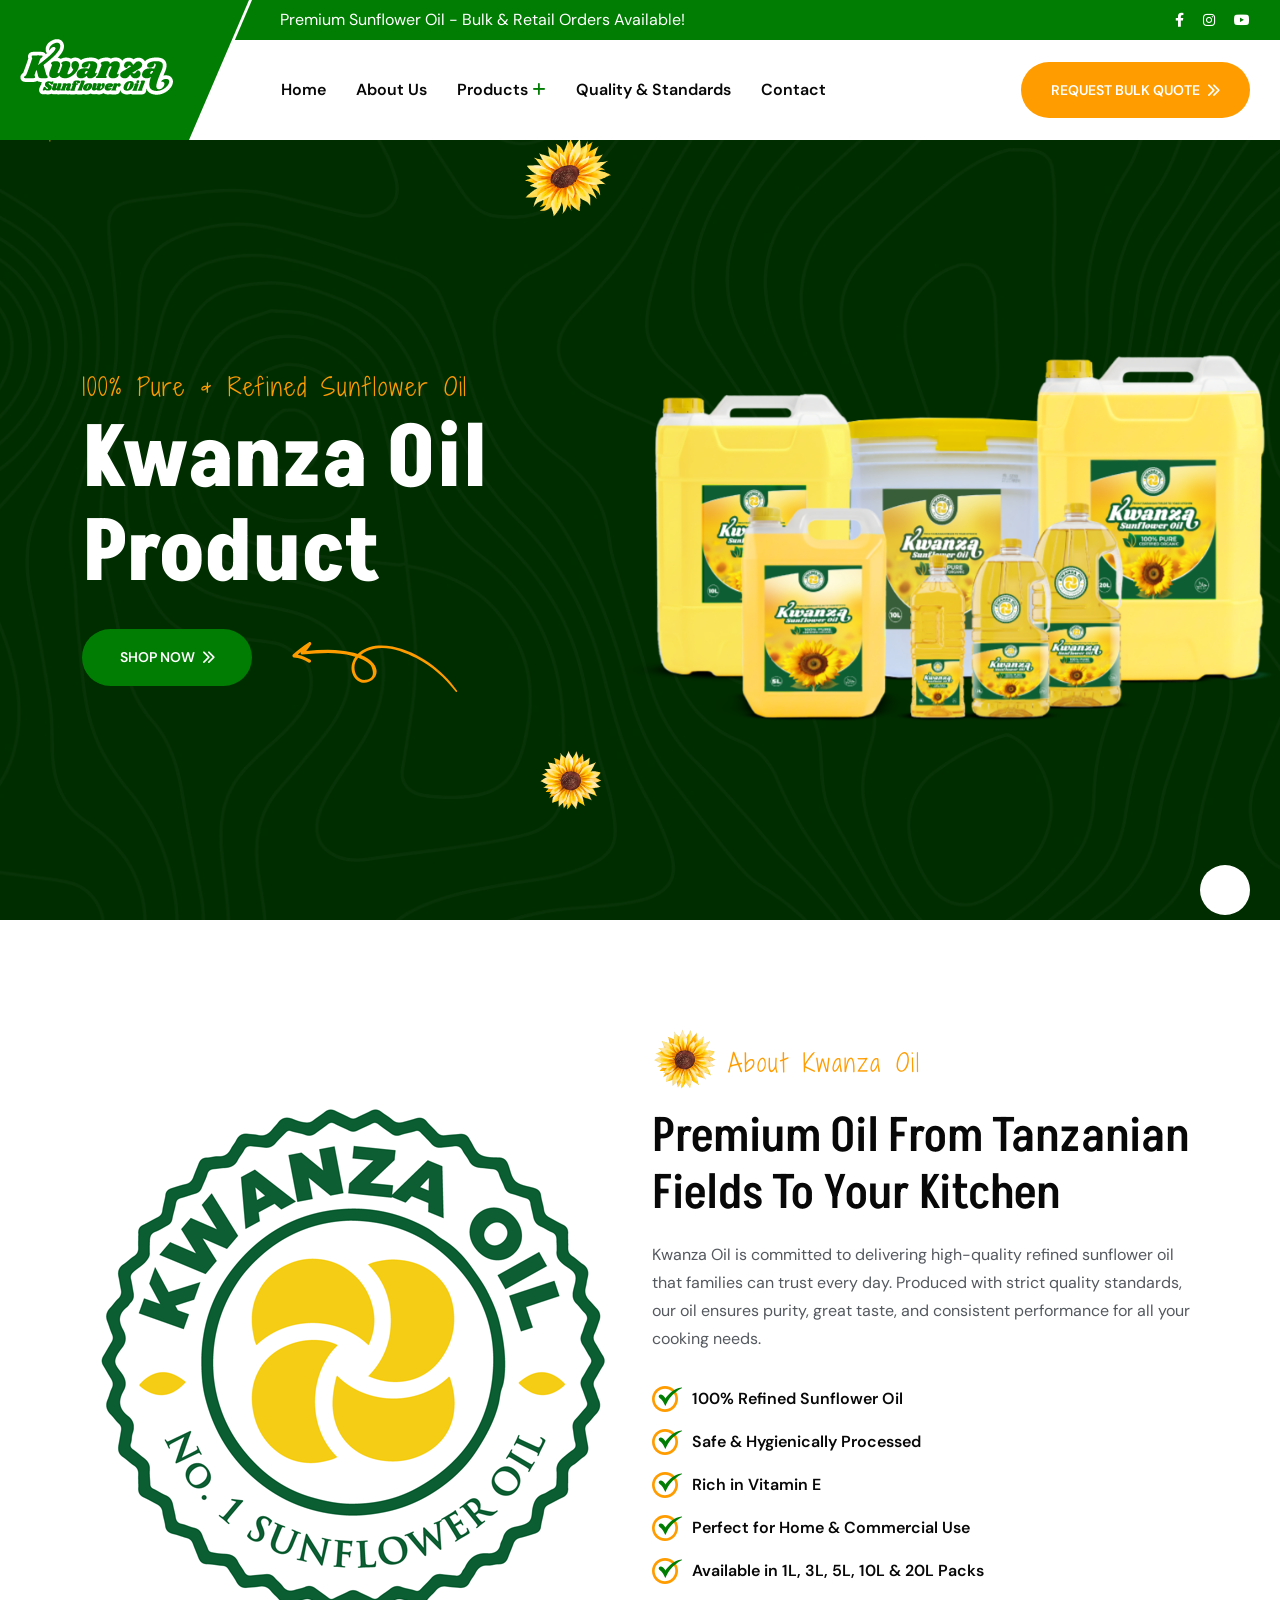
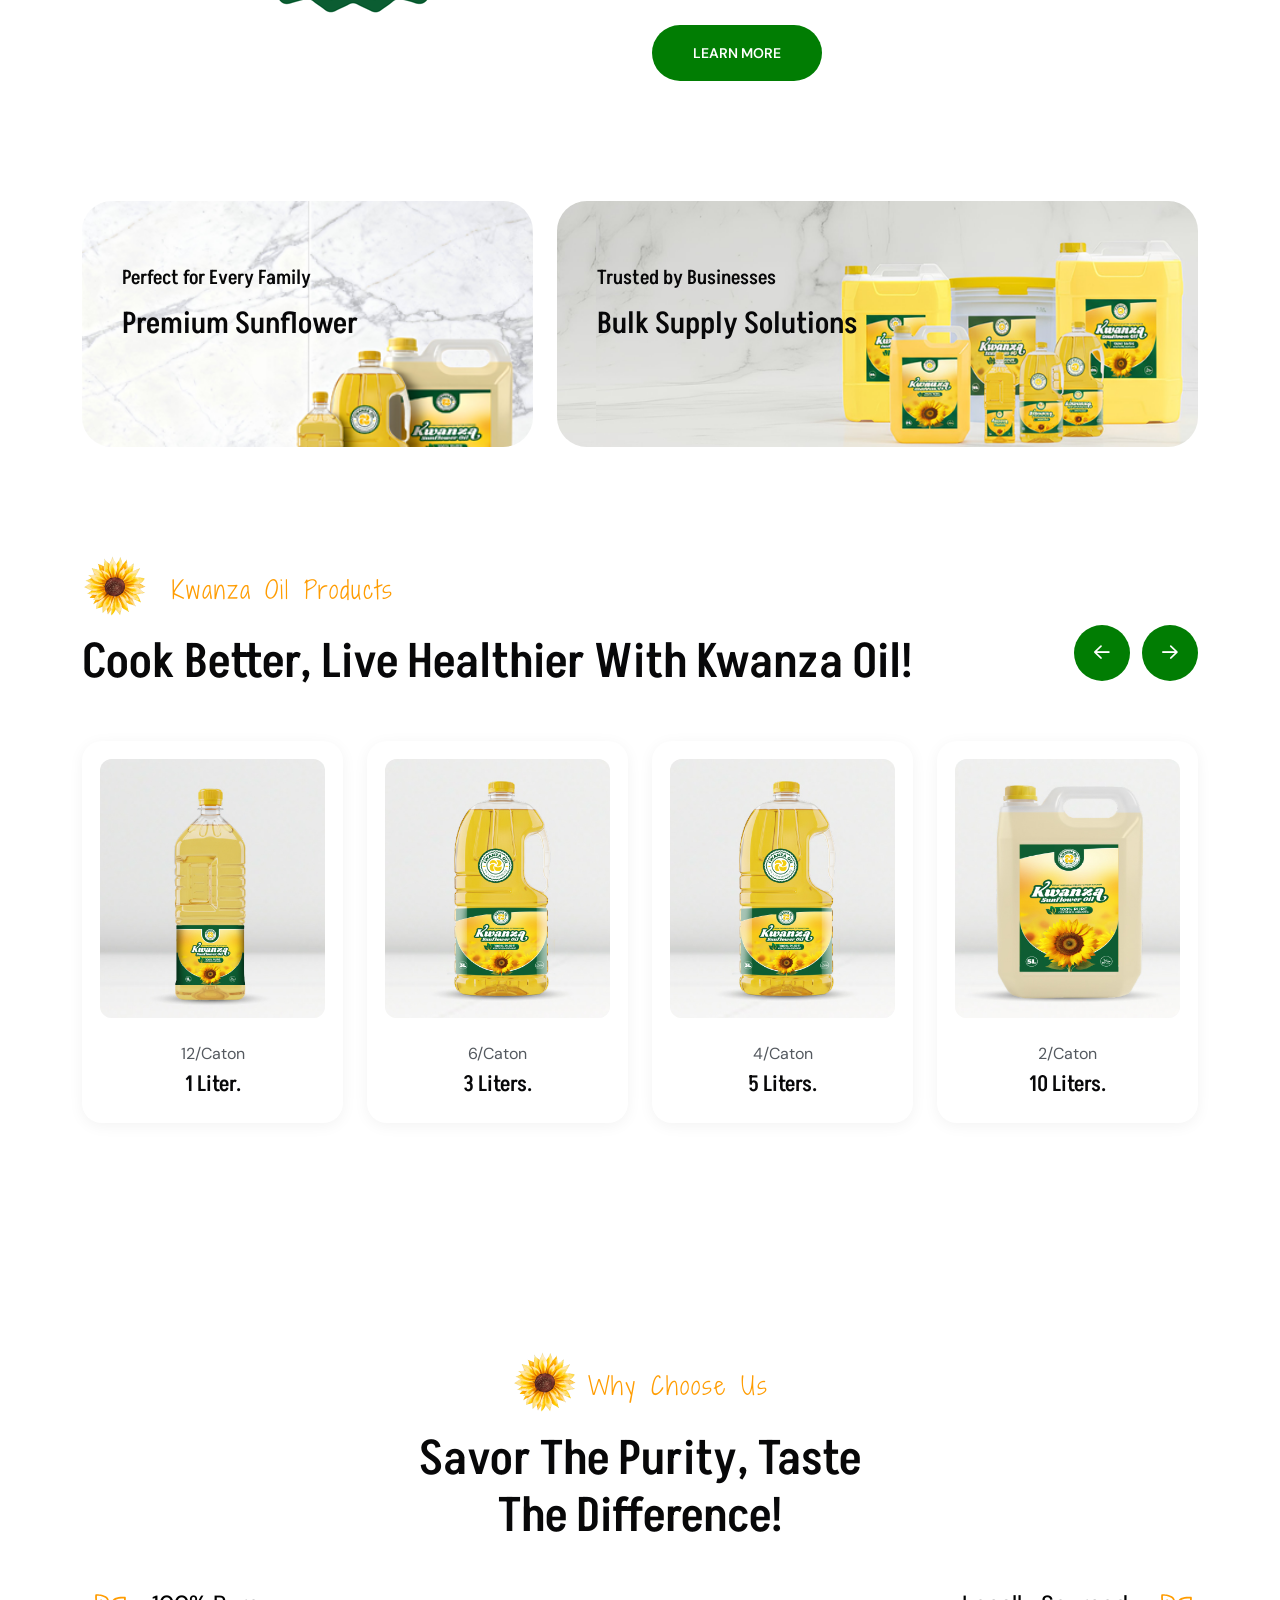
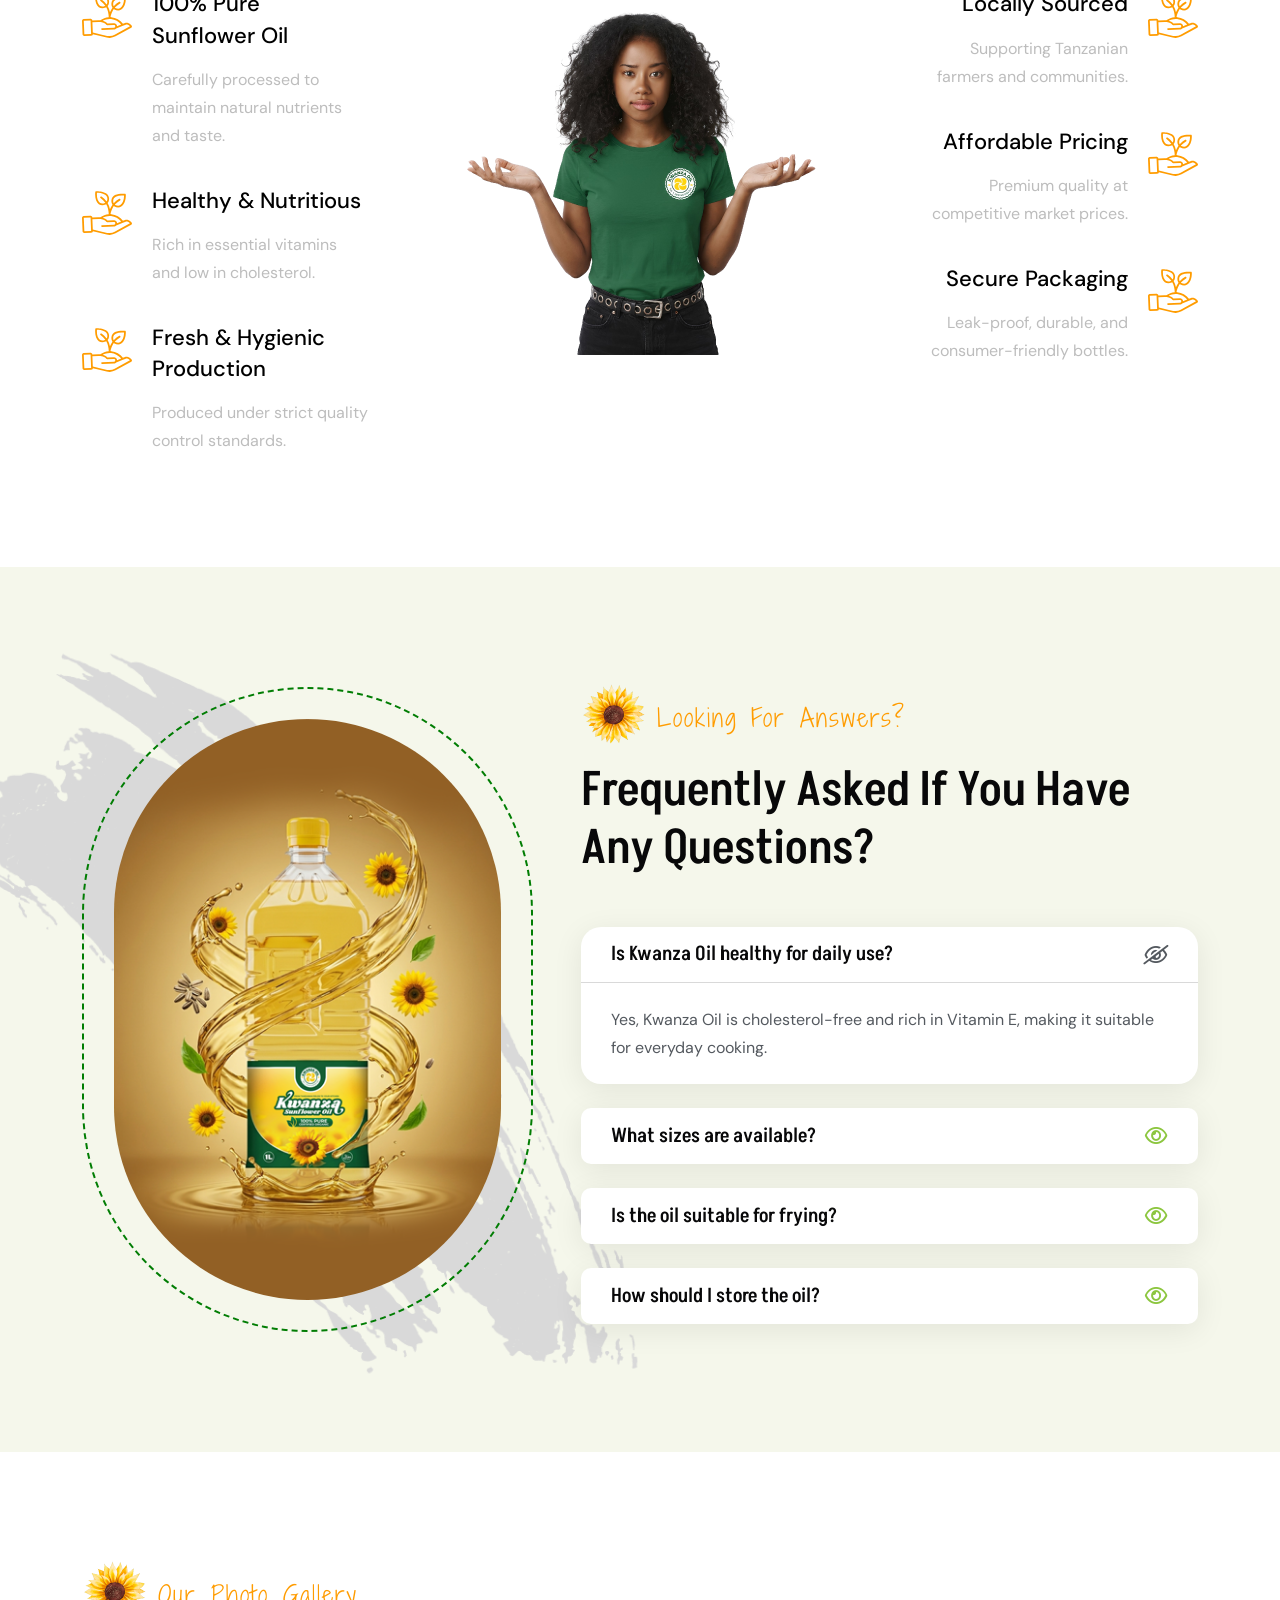
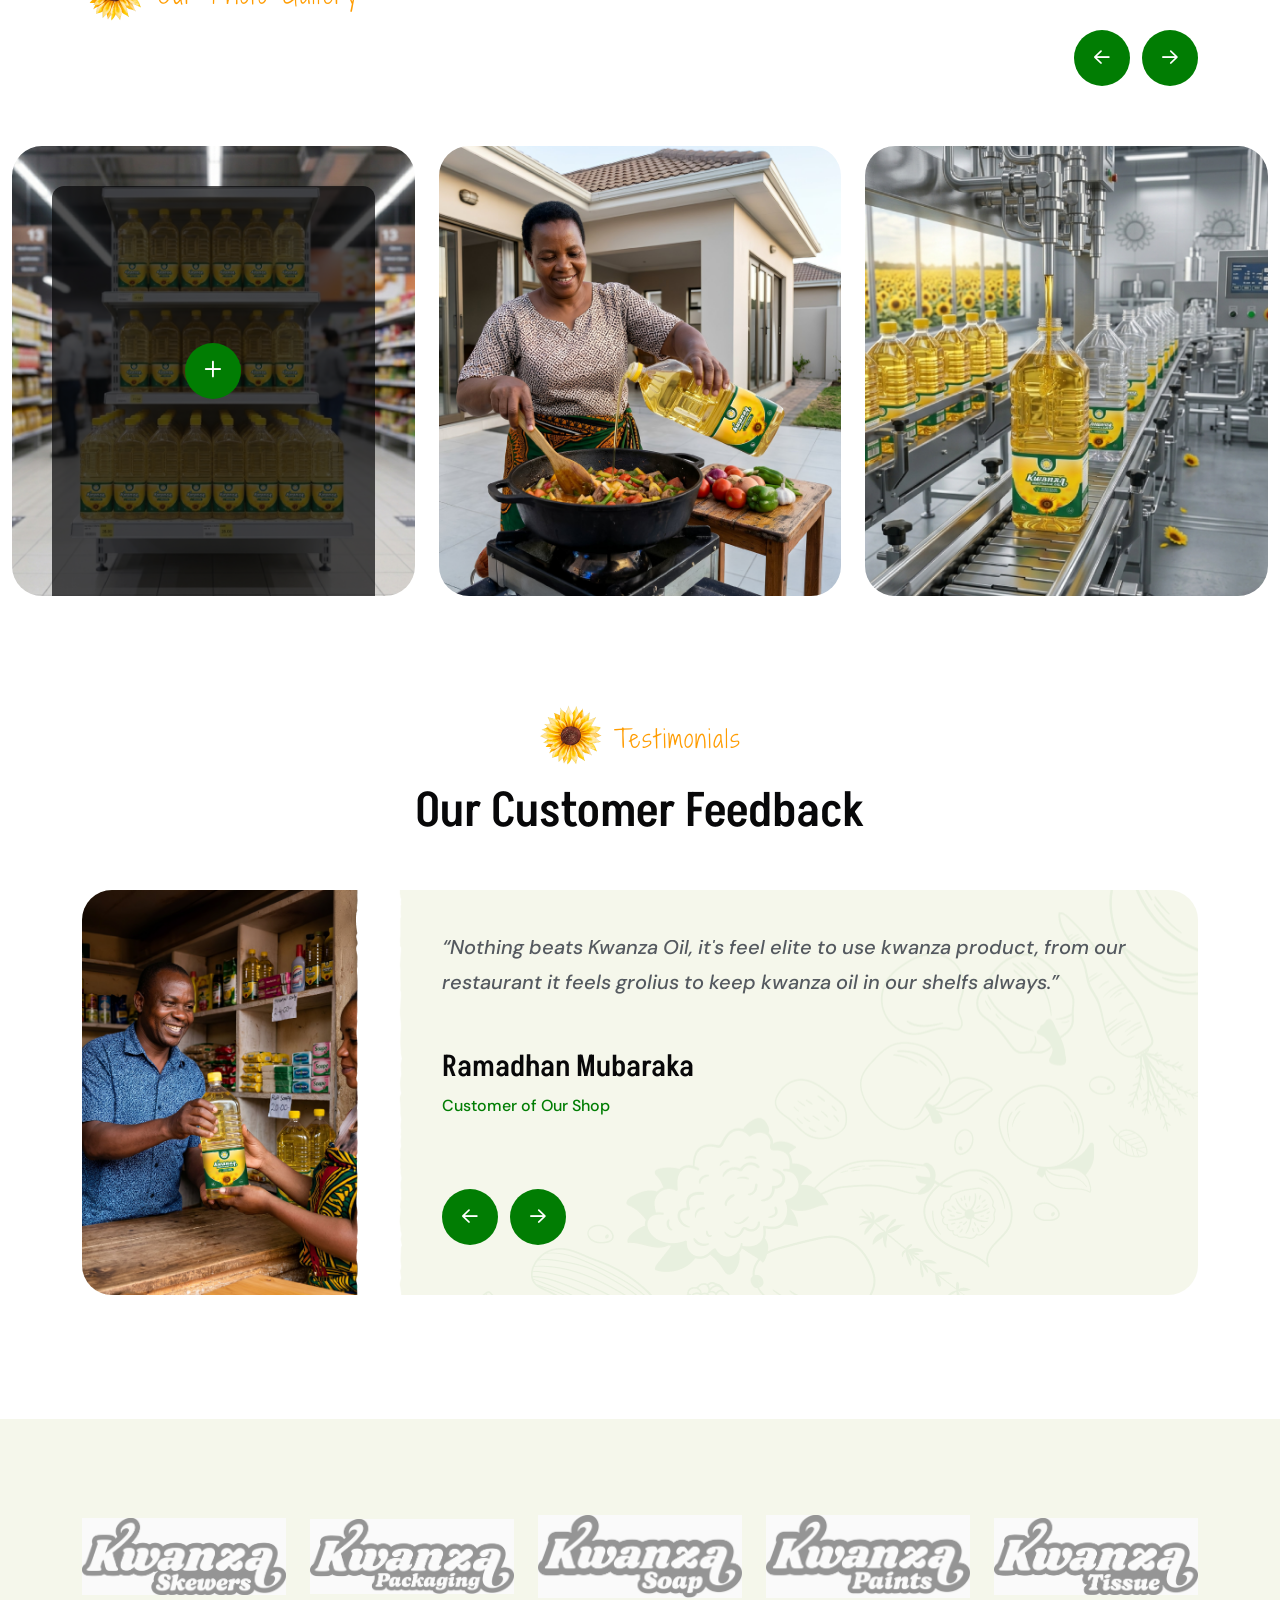
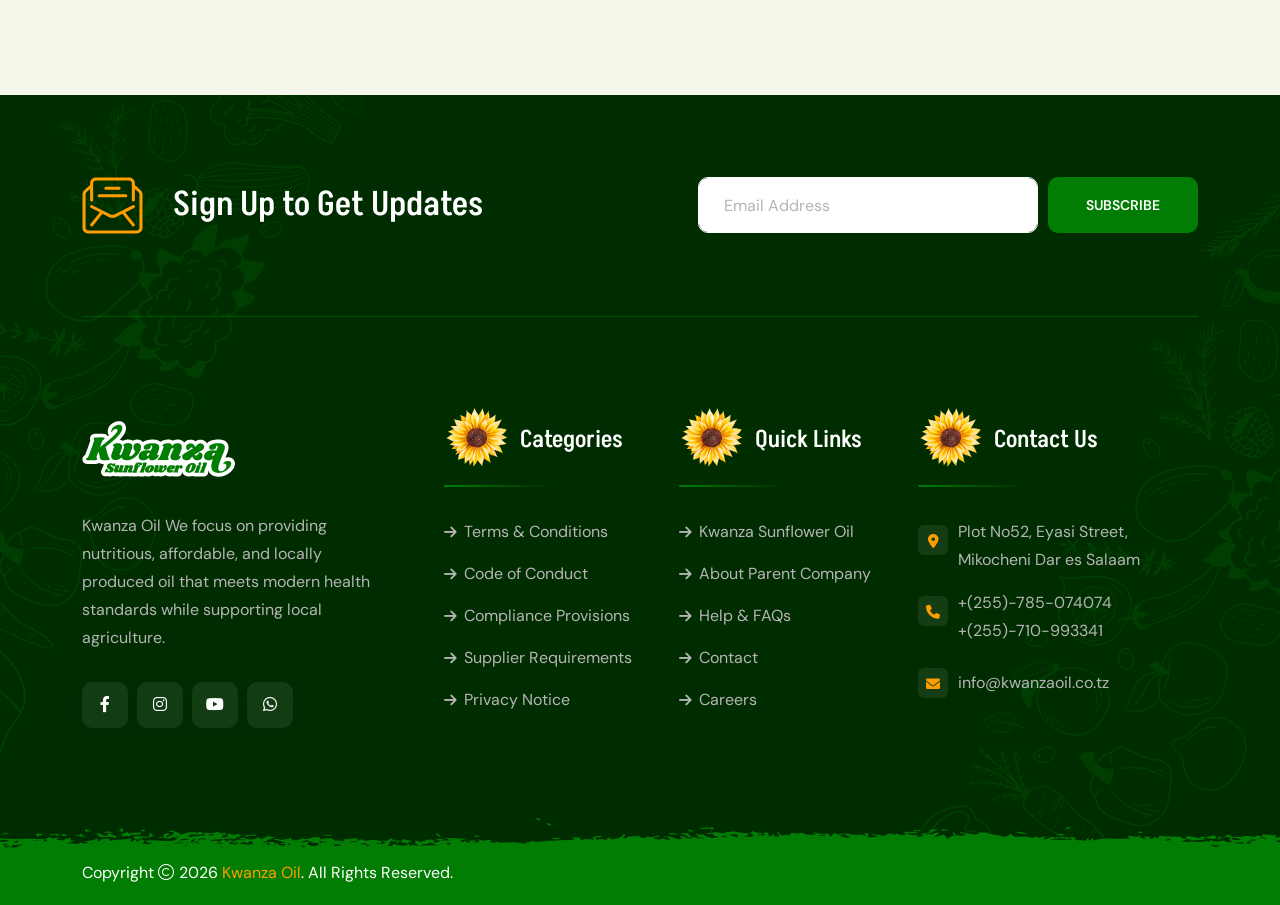
==== index.html @ 1d50f105 "Add files via upload" ====
<!DOCTYPE html>
<html class="no-js" lang="en">

<head>
    <meta charset="utf-8">
    <meta http-equiv="x-ua-compatible" content="ie=edge">
    <title>Kwanza Oil - Premium Sunflower Oil Cooking Oil in Tanzania</title>
    <meta name="author" content="Kwanza Oil">
    <meta name="description" 
        content="Kwanza Oil - Premium Sunflower Oil Cooking Oil in Tanzania">
    <meta name="keywords" 
        content="Kwanza Oil - Premium Sunflower Oil Cooking Oil in Tanzania">
    <meta name="robots" content="INDEX,FOLLOW">

    <!-- Mobile Specific Metas -->
    <meta name="viewport" content="width=device-width, initial-scale=1, shrink-to-fit=no">

    <!-- Favicons - Place favicon.ico in the root directory -->
    <link rel="apple-touch-icon" sizes="57x57" href="assets/img/favicons/apple-icon-57x57.png">
    <link rel="apple-touch-icon" sizes="60x60" href="assets/img/favicons/apple-icon-60x60.png">
    <link rel="apple-touch-icon" sizes="72x72" href="assets/img/favicons/apple-icon-72x72.png">
    <link rel="apple-touch-icon" sizes="76x76" href="assets/img/favicons/apple-icon-76x76.png">
    <link rel="apple-touch-icon" sizes="114x114" href="assets/img/favicons/apple-icon-114x114.png">
    <link rel="apple-touch-icon" sizes="120x120" href="assets/img/favicons/apple-icon-120x120.png">
    <link rel="apple-touch-icon" sizes="144x144" href="assets/img/favicons/apple-icon-144x144.png">
    <link rel="apple-touch-icon" sizes="152x152" href="assets/img/favicons/apple-icon-152x152.png">
    <link rel="apple-touch-icon" sizes="180x180" href="assets/img/favicons/apple-icon-180x180.png">
    <link rel="icon" type="image/png" sizes="192x192" href="assets/img/favicons/android-icon-192x192.png">
    <link rel="icon" type="image/png" sizes="32x32" href="assets/img/favicons/favicon-32x32.png">
    <link rel="icon" type="image/png" sizes="96x96" href="assets/img/favicons/favicon-96x96.png">
    <link rel="icon" type="image/png" sizes="16x16" href="assets/img/favicons/favicon-16x16.png">
    <link rel="manifest" href="assets/img/favicons/manifest.json">
    <meta name="msapplication-TileColor" content="#ffffff">
    <meta name="msapplication-TileImage" content="assets/img/favicons/ms-icon-144x144.png">
    <meta name="theme-color" content="#ffffff">

    <!--==============================
	  Google Fonts
	============================== -->
    <link rel="preconnect" href="https://fonts.googleapis.com">
    <link rel="preconnect" href="https://fonts.gstatic.com" crossorigin>
    <link href="https://fonts.googleapis.com/css2?family=Akshar:wght@300..700&family=DM+Sans:ital,opsz,wght@0,9..40,100..1000;1,9..40,100..1000&family=Shadows+Into+Light+Two&display=swap" rel="stylesheet">

    <!--==============================
	    All CSS File
	============================== -->
    <!-- Bootstrap -->
    <link rel="stylesheet" href="assets/css/bootstrap.min.css">
    <!-- Fontawesome Icon -->
    <link rel="stylesheet" href="assets/css/fontawesome.min.css">
    <!-- Magnific Popup -->
    <link rel="stylesheet" href="assets/css/magnific-popup.min.css">
    <!-- Swiper Js -->
    <link rel="stylesheet" href="assets/css/swiper-bundle.min.css">
    <!-- Theme Custom CSS -->
    <link rel="stylesheet" href="assets/css/style.css">
</head>

<body>
    <!--********************************
   		Code Start From Here 
	******************************** -->

    <!--==============================
     Preloader
    ==============================-->
    <div class="preloader ">
        <button class="th-btn preloaderCls">Cancel Preloader </button>
        <div class="preloader-inner">
            <div class="loader">
                <span></span>
                <span></span>
                <span></span>
                <span></span>
                <span></span>
                <span></span>
            </div>
        </div>
    </div>

    <!--==============================
    Mobile Menu
    ============================== -->
    <div class="th-menu-wrapper">
        <div class="th-menu-area text-center">
            <button class="th-menu-toggle"><i class="fal fa-times"></i></button>
            <div class="mobile-logo">
                <a href="index.html"><img src="assets/img/kwanza-logo-white.png" alt="Kwanza oil logo"></a>
            </div>
            <div class="th-mobile-menu">
                <ul>
                    <li><a href="index.html">Home</a></li>
                    <li><a href="about.html">About Us</a></li>
                    <li class="menu-item-has-children">
                        <a href="#">Products</a>
                        <ul class="sub-menu">
                            <li><a href="product.html">Our Product</a></li>
                            <li><a href="wholesale.html">Wholesale Distribution</a></li>
                        </ul>
                    </li>
                    <li><a href="qstandard.html">Quality & Standards</a></li>
                    <li><a href="contact.html">Contact</a></li>
                </ul>
            </div>
        </div>
    </div>

    <!--==============================
	Header Area
    ==============================-->
    <header class="th-header header-layout2">
        <div class="sticky-wrapper">
            <div class="container">
                <div class="z-index-common">
                    <div class="header-top">
                        <div class="row justify-content-center justify-content-lg-between align-items-center gy-2">
                            <div class="col-auto d-none d-lg-block">
                                <p class="header-notice">
                                    Premium Sunflower Oil - Bulk & Retail Orders Available!
                                </p>
                            </div>
                            <div class="col-auto">
                                <div class="header-links">
                                    <ul>
                                        <li class="d-none d-xxl-inline-block"><i class="fal fa-location-dot"></i><a href="https://www.google.com/maps">Dar es Salaam, Tanzania</a></li>
                                        <li>
                                            <div class="social-links">
                                                <a href="https://www.facebook.com/profile.php?id=61579114331095"><i class="fab fa-facebook-f"></i></a>
                                                <a href="https://www.instagram.com/kwanzaoil_tanzania/"><i class="fab fa-instagram"></i></a>
                                                <a href="https://www.youtube.com/@kwanzatanzania-d3m"><i class="fab fa-youtube"></i></a>
                                            </div>
                                        </li>
                                    </ul>
                                </div>
                            </div>
                        </div>
                    </div>
                    <div class="menu-area">
                        <div class="logo-bg"></div>
                        <div class="row align-items-center justify-content-between">
                            <div class="col-auto">
                                <div class="header-logo">
                                    <a href="index.html"><img src="assets/img/kwanza-logo-white.png" alt="Kwanza"></a>
                                </div>
                            </div>
                            <div class="col-auto">
                                <nav class="main-menu d-none d-lg-inline-block">
                                    <ul>
                                        <li><a href="index.html">Home</a></li>
                                        <li><a href="about.html">About Us</a></li>
                                        <li class="menu-item-has-children">
                                            <a href="#">Products</a>
                                            <ul class="sub-menu">
                                                <li><a href="product.html">Our Product</a></li>
                                                <li><a href="wholesale.html">Wholesale Distribution</a></li>
                                            </ul>
                                        </li>
                                        <li><a href="qstandard.html">Quality & Standards</a></li>
                                        <li><a href="contact.html">Contact</a></li>
                                    </ul>
                                </nav>
                                <button type="button" class="th-menu-toggle d-block d-lg-none"><i class="far fa-bars"></i></button>
                            </div>
                            <div class="col-auto d-none d-xl-block ms-auto">
                                <div class="header-button">
                                    <a href="https://wa.me/255785074074" class="th-btn style4">Request Bulk Quote<i class="fas fa-chevrons-right ms-2"></i></a>
                                </div>
                            </div>
                        </div>
                    </div>
                </div>
            </div>
        </div>
    </header>

    <!--==============================
    Hero Area
    ==============================-->
    <div class="th-hero-wrapper hero-2" id="hero" data-bg-src="assets/img/home/hero_bg_2_1.jpg">
        <div class="swiper th-slider" id="heroSlider2" data-slider-options='{"effect":"fade"}'>
            <div class="swiper-wrapper">
                <!-- Slide Begin -->
                <div class="swiper-slide">
                    <div class="hero-inner">
                        <div class="container">
                            <div class="hero-style2">
                                <span class="sub-title" data-ani="slideinup" data-ani-delay="0.2s">
                                100% Pure & Refined Sunflower Oil
                                </span>
                                <h1 class="hero-title">
                                    <span class="title1" data-ani="slideinup" data-ani-delay="0.4s">Kwanza Oil</span>
                                    <span class="title2" data-ani="slideinup" data-ani-delay="0.5s">Product</span>
                                </h1>
                                <div class="btn-group" data-ani="slideinup" data-ani-delay="0.7s">
                                    <a href="https://wa.me/255785074074" class="th-btn">Shop Now<i class="fas fa-chevrons-right ms-2"></i></a>
                                    <div class="arrow">
                                        <img src="assets/img/home/hero_arrow.svg" alt="Icon">
                                    </div>
                                </div>
                            </div>
                        </div>
                        <div class="hero-img" data-ani="slidebottomright" data-ani-delay="0.1s">
                            <img src="assets/img/home/hero_2_22.png" alt="Image">
                        </div>
                        <div class="hero-shape1" data-ani="slideinup" data-ani-delay="0.7s">
                            <img src="assets/img/home/hero_shape_1_1.png" alt="shape">
                        </div>
                        <div class="hero-shape2" data-ani="slideinup" data-ani-delay="0.8s">
                            <img src="assets/img/home/hero_shape_1_2.png" alt="shape">
                        </div>
                        <div class="hero-shape3" data-ani="slideinup" data-ani-delay="0.9s">
                            <img src="assets/img/home/hero_shape_1_3.png" alt="shape">
                        </div>
                    </div>
                </div>

                <div class="swiper-slide">
                    <div class="hero-inner">
                        <div class="container">
                            <div class="hero-style2">
                                <span class="sub-title" data-ani="slideinup" data-ani-delay="0.2s">
                                    Quality You Can Trust
                                </span>
                                <h1 class="hero-title">
                                    <span class="title1" data-ani="slideinup" data-ani-delay="0.4s">Premium</span>
                                    <span class="title2" data-ani="slideinup" data-ani-delay="0.5s">Quality.</span>
                                </h1>
                                <div class="btn-group" data-ani="slideinup" data-ani-delay="0.7s">
                                    <a href="https://wa.me/255785074074" class="th-btn">Shop Now<i class="fas fa-chevrons-right ms-2"></i></a>
                                    <div class="arrow">
                                        <img src="assets/img/home/hero_arrow.svg" alt="Icon">
                                    </div>
                                </div>
                            </div>
                        </div>
                        <div class="hero-img" data-ani="slidebottomright" data-ani-delay="0.1s">
                            <img src="assets/img/home/hero_2_88.png" alt="Image">
                        </div>
                        <div class="hero-shape1" data-ani="slideinup" data-ani-delay="0.7s">
                            <img src="assets/img/home/hero_shape_1_1.png" alt="shape">
                        </div>
                        <div class="hero-shape2" data-ani="slideinup" data-ani-delay="0.8s">
                            <img src="assets/img/home/hero_shape_1_2.png" alt="shape">
                        </div>
                        <div class="hero-shape3" data-ani="slideinup" data-ani-delay="0.9s">
                            <img src="assets/img/home/hero_shape_1_3.png" alt="shape">
                        </div>
                        <div class="hero-shape4" data-ani="slidebottomright" data-ani-delay="0.5s">
                            <img src="assets/img/home/hero_shape_2_1.png" alt="shape">
                        </div>
                    </div>
                </div>

                <div class="swiper-slide">
                    <div class="hero-inner">
                        <div class="container">
                            <div class="hero-style2">
                                <span class="sub-title" data-ani="slideinup" data-ani-delay="0.2s">
                                    100% Quality Foods
                                </span>
                                <h1 class="hero-title">
                                    <span class="title1" data-ani="slideinup" data-ani-delay="0.4s">Healthy</span>
                                    <span class="title2" data-ani="slideinup" data-ani-delay="0.5s">Cooking.</span>
                                </h1>
                                <div class="btn-group" data-ani="slideinup" data-ani-delay="0.7s">
                                    <a href="https://wa.me/255785074074" class="th-btn">Shop Now<i class="fas fa-chevrons-right ms-2"></i></a>
                                    <div class="arrow">
                                        <img src="assets/img/home/hero_arrow.svg" alt="Icon">
                                    </div>
                                </div>
                            </div>
                        </div>
                        <div class="hero-img" data-ani="slidebottomright" data-ani-delay="0.1s">
                            <img src="assets/img/home/hero_2_33.png" alt="Image">
                        </div>
                        <div class="hero-shape1" data-ani="slideinup" data-ani-delay="0.7s">
                            <img src="assets/img/home/hero_shape_1_1.png" alt="shape">
                        </div>
                        <div class="hero-shape2" data-ani="slideinup" data-ani-delay="0.8s">
                            <img src="assets/img/home/hero_shape_1_2.png" alt="shape">
                        </div>
                        <div class="hero-shape3" data-ani="slideinup" data-ani-delay="0.9s">
                            <img src="assets/img/home/hero_shape_1_3.png" alt="shape">
                        </div>
                    </div>
                </div>

            </div>
        </div>
        <div class="icon-box">
            <button data-slider-prev="#heroSlider2" class="slider-arrow default"><i class="far fa-arrow-left"></i></button>
            <button data-slider-next="#heroSlider2" class="slider-arrow default"><i class="far fa-arrow-right"></i></button>
        </div>
    </div>

    <!--==============================
    About Area  
    ==============================-->
    <div class="overflow-hidden space" id="about-sec">
        <div class="container">
            <div class="row align-items-center">
                <div class="col-xl-6 mb-40 mb-xl-0">
                    <div class="img-box5">
                        <div class="img1 movingX">
                            <img src="assets/img/about/about_moving.png" alt="About">
                        </div>
                    </div>
                </div>
                <div class="col-xl-6 text-center text-xl-start">
                    <div class="title-area mb-32">
                        <span class="sub-title"><img src="assets/img/icon/hero_shape_1_1.png" alt="shape">About Kwanza Oil</span>
                        <h2 class="sec-title">
                            Premium Oil from Tanzanian Fields to Your Kitchen
                        </h2>
                        <p class="sec-text">
                            Kwanza Oil is committed to delivering high-quality refined sunflower oil that families can trust every day. Produced with strict quality standards, our oil ensures purity, great taste, and consistent performance for all your cooking needs.
                        </p>
                    </div>
                    <div class="checklist mb-40">
                        <ul>
                            <ul>
                                <li>100% Refined Sunflower Oil</li>
                                <li>Safe & Hygienically Processed</li>
                                <li>Rich in Vitamin E</li>
                                <li>Perfect for Home & Commercial Use</li>
                                <li>Available in 1L, 3L, 5L, 10L & 20L Packs</li>
                            </ul>
                        </ul>
                    </div>
                    <div>
                        <a href="about.html" class="th-btn">Learn More</a>
                    </div>
                </div>
            </div>
        </div>
    </div>

    <!--==============================
    Cta Area  
    ==============================-->
    <section class="">
        <div class="container z-index-common">
            <div class="row gy-30">
                <div class="col-xxl-4 col-lg-5">
                    <div class="offer-card mega-hover" data-bg-src="assets/img/home/cta_bg_2_1.png">
                        <span class="h6 box-subtitle">Perfect for Every Family</span>
                        <h3 class="box-title">Premium Sunflower</h3>
                    </div>
                </div>
                <div class="col-xxl-8 col-lg-7">
                    <div class="offer-card mega-hover" data-bg-src="assets/img/home/cta_bg_2_2.png">
                        <span class="h6 box-subtitle">Trusted by Businesses</span>
                        <h3 class="box-title">Bulk Supply Solutions</h3>
                    </div>
                </div>
            </div>
        </div>
    </section>

    <!--==============================
    Product Area  
    ==============================-->
    <section class="space" id="pricing-sec">
        <div class="container">
            <div class="row justify-content-lg-between justify-content-center align-items-end">
                <div class="col-lg">
                    <div class="title-area text-center text-lg-start">
                        <span class="sub-title"><img src="assets/img/home/hero_shape_1_1.png" alt="Icon">
                            Kwanza Oil Products
                        </span>
                        <h2 class="sec-title">Cook Better, Live Healthier with Kwanza Oil!</h2>
                    </div>
                </div>
                <div class="col-lg-auto d-none d-lg-block">
                    <div class="sec-btn">
                        <div class="icon-box">
                            <button data-slider-prev="#productSlider1" class="slider-arrow default"><i class="far fa-arrow-left"></i></button>
                            <button data-slider-next="#productSlider1" class="slider-arrow default"><i class="far fa-arrow-right"></i></button>
                        </div>
                    </div>
                </div>
            </div>
            <div class="swiper th-slider has-shadow" id="productSlider1" data-slider-options='{"breakpoints":{"0":{"slidesPerView":1},"576":{"slidesPerView":"2"},"768":{"slidesPerView":"2"},"992":{"slidesPerView":"3"},"1200":{"slidesPerView":"4"}}}'>
                <div class="swiper-wrapper">

                    <div class="swiper-slide">
                        <div class="th-product product-grid">
                            <div class="product-img">
                                <img src="assets/img/product/product_1_1.jpg" alt="Product Image">
                                
                            </div>
                            <div class="product-content">
                                <a href="shop-details.html" class="product-category">12/Caton</a>
                                <h3 class="product-title"><a href="shop-details.html">1 Liter.</a></h3>
                               <!--  <span class="price">Tsh 72,000</span> -->
                            </div>
                        </div>
                    </div>


                    <div class="swiper-slide">
                        <div class="th-product product-grid">
                            <div class="product-img">
                                <img src="assets/img/product/product_1_2.jpg" alt="Product Image">
                                
                            </div>
                            <div class="product-content">
                                <a href="shop-details.html" class="product-category">6/Caton</a>
                                <h3 class="product-title"><a href="shop-details.html">3 Liters.</a></h3>
                                <!-- <span class="price">Tsh. 80,000</span> -->
                                
                            </div>
                        </div>
                    </div>


                    <div class="swiper-slide">
                        <div class="th-product product-grid">
                            <div class="product-img">
                                <img src="assets/img/product/product_1_3.jpg" alt="Product Image">
                               
                            </div>
                            <div class="product-content">
                                <a href="shop-details.html" class="product-category">4/Caton</a>
                                <h3 class="product-title"><a href="shop-details.html">5 Liters.</a></h3>
                               <!--  <span class="price">Tsh. 100,000</span> -->
                            </div>
                        </div>
                    </div>


                    <div class="swiper-slide">
                        <div class="th-product product-grid">
                            <div class="product-img">
                                <img src="assets/img/product/product_1_4.jpg" alt="Product Image">
                                
                            </div>
                            <div class="product-content">
                                <a href="shop-details.html" class="product-category">2/Caton</a>
                                <h3 class="product-title"><a href="shop-details.html">10 Liters.</a></h3>
                               <!--  <span class="price">Tsh. 120,000</span> -->
                            </div>
                        </div>
                    </div>


                    <div class="swiper-slide">
                        <div class="th-product product-grid">
                            <div class="product-img">
                                <img src="assets/img/product/product_1_5.jpg" alt="Product Image">
                              
                            </div>
                            <div class="product-content">
                                <a href="shop-details.html" class="product-category">2/Caton</a>
                                <h3 class="product-title"><a href="shop-details.html">10 Liters.</a></h3>
                                <!-- <span class="price">Tsh. 140,000</span> -->
                            </div>
                        </div>
                    </div>


                    <div class="swiper-slide">
                        <div class="th-product product-grid">
                            <div class="product-img">
                                <img src="assets/img/product/product_1_6.jpg" alt="Product Image">
                               
                            </div>
                            <div class="product-content">
                                <a href="shop-details.html" class="product-category">1 Product</a>
                                <h3 class="product-title"><a href="shop-details.html">20 Liters.</a></h3>
                                <!-- <span class="price">Tsh. 160,000</span> -->
                            </div>
                        </div>
                    </div>

                </div>
            </div>
            <div class="d-block d-lg-none mt-40 text-center">
                <div class="icon-box">
                    <button data-slider-prev="#productSlider1" class="slider-arrow default"><i class="far fa-arrow-left"></i></button>
                    <button data-slider-next="#productSlider1" class="slider-arrow default"><i class="far fa-arrow-right"></i></button>
                </div>
            </div>
        </div>
    </section>

    <!--==============================
    Feature Area  
    ==============================-->
    <section class="why-sec3 space">
        <div class="container">
            <div class="row justify-content-center">
                <div class="col-lg-5 col-md-7">
                    <div class="title-area text-center">
                        <span class="sub-title"><img src="assets/img/icon/hero_shape_1_1.png" alt="Icon">Why Choose Us</span>
                        <h2 class="sec-title text-black">Savor the Purity, Taste The Difference!</h2>
                    </div>
                </div>
            </div>
            <div class="row gx-0 justify-content-between">
                <div class="col-sm-auto">
                    <div class="why-feature-left">
                        <div class="why-feature">
                            <div class="box-icon">
                                <img src="assets/img/icon/why_feature_6.svg" alt="">
                            </div>
                            <div class="media-body">
                                <div class="box-title" style="color:black;">100% Pure Sunflower Oil</div>
                                <p class="box-text text-black">Carefully processed to maintain natural nutrients and taste.</p>
                            </div>
                        </div>
                        <div class="why-feature">
                            <div class="box-icon">
                                <img src="assets/img/icon/why_feature_6.svg" alt="">
                            </div>
                            <div class="media-body">
                                <div class="box-title" style="color:black;">Healthy & Nutritious</div>
                                <p class="box-text">Rich in essential vitamins and low in cholesterol.</p>
                            </div>
                        </div>
                        <div class="why-feature">
                            <div class="box-icon">
                                <img src="assets/img/icon/why_feature_6.svg" alt="">
                            </div>
                            <div class="media-body">
                                <div class="box-title" style="color:black;">Fresh & Hygienic Production</div>
                                <p class="box-text">Produced under strict quality control standards.</p>
                            </div>
                        </div>
                    </div>
                </div>
                <div class="col-auto d-none d-lg-block">
                    <div class="img-box4 mt-0">
                        <img src="assets/img/home/why_us.png" alt="Why">
                    </div>
                </div>
                <div class="col-sm-auto">
                    <div class="why-feature-right">
                        <div class="why-feature">
                            <div class="box-icon">
                                <img src="assets/img/icon/why_feature_6.svg" alt="">
                            </div>
                            <div class="media-body">
                                <div class="box-title" style="color:black;">Locally Sourced</div>
                                <p class="box-text">Supporting Tanzanian farmers and communities.</p>
                            </div>
                        </div>
                        <div class="why-feature">
                            <div class="box-icon">
                                <img src="assets/img/icon/why_feature_6.svg" alt="">
                            </div>
                            <div class="media-body">
                                <div class="box-title" style="color:black;">Affordable Pricing</div>
                                <p class="box-text">Premium quality at competitive market prices.</p>
                            </div>
                        </div>
                        <div class="why-feature">
                            <div class="box-icon">
                                <img src="assets/img/icon/why_feature_6.svg" alt="">
                            </div>
                            <div class="media-body">
                                <div class="box-title" style="color:black;">Secure Packaging</div>
                                <p class="box-text">Leak-proof, durable, and consumer-friendly bottles.</p>
                            </div>
                        </div>
                    </div>
                </div>
            </div>
        </div>
    </section>

    <!--==============================
    Faq Area
    ==============================-->
    <div class="bg-smoke2 space overflow-hidden" id="faq-sec">
        <div class="container">
            <div class="row justify-content-center">
                <div class="col-xl-5">
                    <div class="faq-img1">
                        <div class="img1">
                            <img src="assets/img/faq/faq_1.png" alt="faq">
                        </div>
                        <div class="shape1">
                            <img src="assets/img/home/vector_shape_1.png" alt="shape">
                        </div>
                    </div>
                </div>
                <div class="col-xl-7 text-center text-xl-start align-self-center">
                    <div class="ps-xl-4">
                        <div class="title-area text-center text-xl-start pe-xxl-5">
                            <span class="sub-title"><img src="assets/img/icon/hero_shape_1_1.png" alt="Icon">Looking For Answers?</span>
                            <h2 class="sec-title">Frequently Asked If You Have any Questions?</h2>
                        </div>
                        <div class="accordion" id="faqAccordion">


                            <div class="accordion-card">
                                <div class="accordion-header" id="collapse-item-1">
                                    <button class="accordion-button " type="button" data-bs-toggle="collapse" data-bs-target="#collapse-1" aria-expanded="true" aria-controls="collapse-1">Is Kwanza Oil healthy for daily use?</button>
                                </div>
                                <div id="collapse-1" class="accordion-collapse collapse show" aria-labelledby="collapse-item-1" data-bs-parent="#faqAccordion">
                                    <div class="accordion-body">
                                        <p class="faq-text">
                                            Yes, Kwanza Oil is cholesterol-free and rich in Vitamin E, making it suitable for everyday cooking.
                                        </p>
                                    </div>
                                </div>
                            </div>


                            <div class="accordion-card">
                                <div class="accordion-header" id="collapse-item-2">
                                    <button class="accordion-button collapsed" type="button" data-bs-toggle="collapse" data-bs-target="#collapse-2" aria-expanded="false" aria-controls="collapse-2">What sizes are available?</button>
                                </div>
                                <div id="collapse-2" class="accordion-collapse collapse " aria-labelledby="collapse-item-2" data-bs-parent="#faqAccordion">
                                    <div class="accordion-body">
                                        <p class="faq-text">
                                            We offer a range of sizes including 1L, 3L, 5L, 10L, and 20L to suit different needs.
                                        </p>
                                    </div>
                                </div>
                            </div>


                            <div class="accordion-card">
                                <div class="accordion-header" id="collapse-item-3">
                                    <button class="accordion-button collapsed" type="button" data-bs-toggle="collapse" data-bs-target="#collapse-3" aria-expanded="false" aria-controls="collapse-3">Is the oil suitable for frying?</button>
                                </div>
                                <div id="collapse-3" class="accordion-collapse collapse " aria-labelledby="collapse-item-3" data-bs-parent="#faqAccordion">
                                    <div class="accordion-body">
                                        <p class="faq-text">
                                            Absolutely. Kwanza Oil has a high smoke point, making it perfect for frying and cooking.
                                        </p>
                                    </div>
                                </div>
                            </div>


                            <div class="accordion-card">
                                <div class="accordion-header" id="collapse-item-4">
                                    <button class="accordion-button collapsed" type="button" data-bs-toggle="collapse" data-bs-target="#collapse-4" aria-expanded="false" aria-controls="collapse-4">How should I store the oil?</button>
                                </div>
                                <div id="collapse-4" class="accordion-collapse collapse " aria-labelledby="collapse-item-4" data-bs-parent="#faqAccordion">
                                    <div class="accordion-body">
                                        <p class="faq-text">
                                            Store in a cool, dry place away from direct sunlight to maintain freshness and quality.
                                        </p>
                                    </div>
                                </div>
                            </div>
                        </div>
                    </div>
                </div>
            </div>
        </div>
    </div>
   
    <!--==============================
    Gallery Area  
    ==============================-->
    <div class="bg-top-center space-top" data-bg-src="assets/img/bg/gallery_bg_1.jpg">
        <div class="container">
            <div class="row justify-content-lg-between justify-content-center align-items-end">
                <div class="col-lg">
                    <div class="title-area text-center text-lg-start">
                        <span class="sub-title"><img src="assets/img/icon/hero_shape_1_1.png" alt="Icon">Our Photo Gallery</span>
                        <h2 class="sec-title text-white">Insite Our Farming Gallery</h2>
                    </div>
                </div>
                <div class="col-lg-auto d-none d-lg-block">
                    <div class="sec-btn">
                        <div class="icon-box">
                            <button data-slider-prev="#gallerySlider1" class="slider-arrow default"><i class="far fa-arrow-left"></i></button>
                            <button data-slider-next="#gallerySlider1" class="slider-arrow default"><i class="far fa-arrow-right"></i></button>
                        </div>
                    </div>
                </div>
            </div>
        </div>
        <div class="container container-gallery">
            <div class="swiper th-slider has-shadow" id="gallerySlider1" data-slider-options='{"breakpoints":{"0":{"slidesPerView":1},"576":{"slidesPerView":"1"},"768":{"slidesPerView":"2"},"992":{"slidesPerView":"2"},"1200":{"slidesPerView":"3"},"1400":{"slidesPerView":"4"}}}'>
                <div class="swiper-wrapper">
                    <div class="swiper-slide">
                        <div class="gallery-card">
                            <div class="box-img">
                                <img src="assets/img/gallery/gallery_1.png" alt="gallery image">
                                <a href="assets/img/gallery/gallery_1.png" class="icon-btn style2 popup-image"><i class="far fa-plus"></i></a>
                            </div>
                        </div>
                    </div>

                    <div class="swiper-slide">
                        <div class="gallery-card">
                            <div class="box-img">
                                <img src="assets/img/gallery/gallery_2.png" alt="gallery image">
                                <a href="assets/img/gallery/gallery_2.png" class="icon-btn style2 popup-image"><i class="far fa-plus"></i></a>
                            </div>
                        </div>
                    </div>

                    <div class="swiper-slide">
                        <div class="gallery-card">
                            <div class="box-img">
                                <img src="assets/img/gallery/gallery_3.png" alt="gallery image">
                                <a href="assets/img/gallery/gallery_3.png" class="icon-btn style2 popup-image"><i class="far fa-plus"></i></a>
                            </div>
                        </div>
                    </div>

                    <div class="swiper-slide">
                        <div class="gallery-card">
                            <div class="box-img">
                                <img src="assets/img/gallery/gallery_4.png" alt="gallery image">
                                <a href="assets/img/gallery/gallery_4.png" class="icon-btn style2 popup-image"><i class="far fa-plus"></i></a>
                            </div>
                        </div>
                    </div>

                    <div class="swiper-slide">
                        <div class="gallery-card">
                            <div class="box-img">
                                <img src="assets/img/gallery/gallery_5.png" alt="gallery image">
                                <a href="assets/img/gallery/gallery_5.png" class="icon-btn style2 popup-image"><i class="far fa-plus"></i></a>
                            </div>
                        </div>
                    </div>

                    <div class="swiper-slide">
                        <div class="gallery-card">
                            <div class="box-img">
                                <img src="assets/img/gallery/gallery_6.png" alt="gallery image">
                                <a href="assets/img/gallery/gallery_6.png" class="icon-btn style2 popup-image"><i class="far fa-plus"></i></a>
                            </div>
                        </div>
                    </div>

                   <!--  <div class="swiper-slide">
                        <div class="gallery-card">
                            <div class="box-img">
                                <img src="assets/img/gallery/gallery_small_1.png" alt="gallery image">
                                <a href="assets/img/gallery/gallery_big_1_7.png" class="icon-btn style2 popup-image"><i class="far fa-plus"></i></a>
                            </div>
                           
                        </div>
                    </div>

                    <div class="swiper-slide">
                        <div class="gallery-card">
                            <div class="box-img">
                                <img src="assets/img/gallery/gallery_small_1.png" alt="gallery image">
                                <a href="assets/img/gallery/gallery_big_1_8.png" class="icon-btn style2 popup-image"><i class="far fa-plus"></i></a>
                            </div>
                        </div>
                    </div> -->
                </div>
            </div>
            <div class="d-block d-lg-none mt-40 text-center">
                <div class="icon-box">
                    <button data-slider-prev="#gallerySlider1" class="slider-arrow default"><i class="far fa-arrow-left"></i></button>
                    <button data-slider-next="#gallerySlider1" class="slider-arrow default"><i class="far fa-arrow-right"></i></button>
                </div>
            </div>
        </div>
    </div>

    <!--==============================
    Testimonial Area  
    ==============================-->
    <section class="overflow-hidden space" id="testi-sec">
        <div class="container">
            <div class="title-area text-center">
                <span class="sub-title"><img src="assets/img/icon/hero_shape_1_1.png" alt="Icon">Testimonials</span>
                <h2 class="sec-title">Our Customer Feedback</h2>
            </div>
            <div class="testi-box-area" data-bg-src="assets/img/home/testi_bg_2.png">
                <div class="testi-box-img">
                    <img src="assets/img/home/feedback.png" alt="Image">
                </div>
                <div class="testi-box-shape">
                    <img src="assets/img/home/testi_box_shape.png" alt="image">
                </div>
                <div class="testi-box-slide">
                    <div class="swiper th-slider" id="testiSlide2" data-slider-options='{"effect":"slide"}'>
                        <div class="swiper-wrapper">
                            <div class="swiper-slide">
                                <div class="testi-box">
                                    <p class="testi-box_text">“Nothing beats Kwanza Oil, it's feel elite to use kwanza product, from our restaurant it feels grolius to keep kwanza oil in our shelfs always.”</p>
                                    <h3 class="testi-box_name">Ramadhan Mubaraka</h3>
                                    <span class="testi-box_desig">Customer of Our Shop</span>
                                </div>
                            </div>
                            <div class="swiper-slide">
                                <div class="testi-box">
                                    <p class="testi-box_text">“My family feel great to use funflower oil from kwanza amazing product, will recomended other to use not just home and for those with small business.”</p>
                                    <h3 class="testi-box_name">Issac Lukeshanko</h3>
                                    <span class="testi-box_desig">Customer of Our Shop</span>
                                </div>
                            </div>
                            <div class="swiper-slide">
                                <div class="testi-box">
                                    <p class="testi-box_text">“Kwanza Oil, kwa sasa ndio habari ya mjini haya ni mafuta mazuri sana ya alizeti, hakika ni bora sana kwa mapishi ya kukaanga.”</p>
                                    <h3 class="testi-box_name">Amina Bakery</h3>
                                    <span class="testi-box_desig">Customer of Our Shop</span>
                                </div>
                            </div>
                            <div class="swiper-slide">
                                <div class="testi-box">
                                    <p class="testi-box_text">“Sunflower from Kwanza Oil ni mafuta bora sana mazuri kwenye upishi wala hayana mambo ya uswahili, wala sio kama mafut mengine ya mbegu.”</p>
                                    <h3 class="testi-box_name">Catherin FoodPoint</h3>
                                    <span class="testi-box_desig">Customer of Our Shop</span>
                                </div>
                            </div>
                        </div>
                    </div>
                    <div class="icon-box">
                        <button data-slider-prev="#testiSlide2" class="slider-arrow default"><i class="far fa-arrow-left"></i></button>
                        <button data-slider-next="#testiSlide2" class="slider-arrow default"><i class="far fa-arrow-right"></i></button>
                    </div>
                </div>
            </div>
        </div>
    </section>

    <!--==============================
    Brand Area  
    ==============================-->
    <div class="py-5 mt-1 bg-smoke2">
        <div class="container th-container py-md-4">
            <div class="swiper th-slider" id="blogSlider1" data-slider-options='{"breakpoints":{"0":{"slidesPerView":2},"576":{"slidesPerView":"2"},"768":{"slidesPerView":"3"},"992":{"slidesPerView":"4"},"1200":{"slidesPerView":"5"},"1400":{"slidesPerView":"6"}}}'>
                <div class="swiper-wrapper">
                    <div class="swiper-slide">
                        <div class="brand-box">
                            <img src="assets/img/brand/brand_1.png" alt="Brand Logo">
                        </div>
                    </div>
                    <div class="swiper-slide">
                        <div class="brand-box">
                            <img src="assets/img/brand/brand_2.png" alt="Brand Logo">
                        </div>
                    </div>
                    <div class="swiper-slide">
                        <div class="brand-box">
                            <img src="assets/img/brand/brand_3.png" alt="Brand Logo">
                        </div>
                    </div>
                    <div class="swiper-slide">
                        <div class="brand-box">
                            <img src="assets/img/brand/brand_4.png" alt="Brand Logo">
                        </div>
                    </div>
                    <div class="swiper-slide">
                        <div class="brand-box">
                            <img src="assets/img/brand/brand_5.png" alt="Brand Logo">
                        </div>
                    </div>
                    <div class="swiper-slide">
                        <div class="brand-box">
                            <img src="assets/img/brand/brand_6.png" alt="Brand Logo">
                        </div>
                    </div>
                    <div class="swiper-slide">
                        <div class="brand-box">
                            <img src="assets/img/brand/brand_7.png" alt="Brand Logo">
                        </div>
                    </div>
                    <div class="swiper-slide">
                        <div class="brand-box">
                            <img src="assets/img/brand/brand_8.png" alt="Brand Logo">
                        </div>
                    </div>
                </div>
            </div>
        </div>
    </div>

    <!--==============================
	Footer Area
    ==============================-->
    <footer class="footer-wrapper footer-layout2">
        <div class="shape-mockup" data-top="0" data-left="0"><img src="assets/img/shape/footer_shape_1.png" alt="shape"></div>
        <div class="shape-mockup" data-bottom="0" data-right="0"><img src="assets/img/shape/footer_shape_2.png" alt="shape"></div>
        <div class="container z-index-common">
            <div class="newsletter-wrap">
                <div class="newsletter-content">
                    <div class="email-icon">
                        <img src="assets/img/icon/email_1.svg" alt="Icon">
                    </div>
                    <h4 class="newsletter-title">
                        Sign Up to Get Updates
                    </h4>
                </div>
                <form class="newsletter-form" method="post" action="">
                    <div class="form-group">
                        <input class="form-control" type="email" placeholder="Email Address" name="email" required="">
                    </div>
                    <button type="submit" class="th-btn style3">Subscribe</button>
                </form>
            </div>
        </div>
        <div class="widget-area">
            <div class="container">
                <div class="row justify-content-between">
                    <div class="col-md-6 col-xl-auto">
                        <div class="widget footer-widget">
                            <div class="th-widget-about">
                                <div class="about-logo">
                                    <a href="index.html"><img src="assets/img/kwanza-logo-white.png" alt="Frutin"></a>
                                </div>
                                <p class="about-text">
                                    Kwanza Oil We focus on providing nutritious, affordable, and locally produced oil that meets modern health standards while supporting local agriculture.
                                </p>
                                <div class="th-social">
                                    <a href="https://www.facebook.com/profile.php?id=61579114331095"><i class="fab fa-facebook-f"></i></a>
                                    <a href="https://www.instagram.com/kwanzaoil_tanzania/"><i class="fab fa-instagram"></i></a>
                                    <a href="https://www.youtube.com/@kwanzatanzania-d3m"><i class="fab fa-youtube"></i></a>
                                    <a href="https://wa.me/255785074074"><i class="fab fa-whatsapp"></i></a>
                                </div>
                            </div>
                        </div>
                    </div>
                    <div class="col-md-6 col-xl-auto">
                        <div class="widget widget_nav_menu footer-widget">
                            <h3 class="widget_title"><img src="assets/img/icon/hero_shape_1_1.png" alt="Icon">Categories</h3>
                            <div class="menu-all-pages-container">
                                <ul class="menu">
                                    <li><a href="error.html">Terms & Conditions</a></li>
                                    <li><a href="error.html">Code of Conduct</a></li>
                                    <li><a href="error.html">Compliance Provisions</a></li>
                                    <li><a href="error.html">Supplier Requirements</a></li>
                                    <li><a href="error.html">Privacy Notice</a></li>
                                </ul>
                            </div>
                        </div>
                    </div>
                    <div class="col-md-6 col-xl-auto">
                        <div class="widget widget_nav_menu footer-widget">
                            <h3 class="widget_title"><img src="assets/img/icon/hero_shape_1_1.png" alt="Icon">Quick Links</h3>
                            <div class="menu-all-pages-container">
                                <ul class="menu">
                                    <li><a href="about.html">Kwanza Sunflower Oil</a></li>
                                    <li><a href="error.html">About Parent Company</a></li>
                                    <li><a href="faq.html">Help & FAQs</a></li>
                                    <li><a href="contact.html">Contact</a></li>
                                    <li><a href="error.html">Careers</a></li>
                                </ul>
                            </div>
                        </div>
                    </div>
                    <div class="col-md-6 col-xl-auto">
                        <div class="widget footer-widget">
                            <h3 class="widget_title"><img src="assets/img/icon/hero_shape_1_1.png" alt="Icon">Contact Us</h3>
                            <div class="th-widget-contact">
                                <div class="info-box">
                                    <div class="info-box_icon">
                                        <i class="fas fa-location-dot"></i>
                                    </div>
                                    <p class="info-box_text">
                                    Plot No52, Eyasi Street, Mikocheni Dar es Salaam
                                    </p>
                                </div>
                                <div class="info-box">
                                    <div class="info-box_icon">
                                        <i class="fas fa-phone"></i>
                                    </div>
                                    <p class="info-box_text">
                                        <a href="tel:+255785074074" class="info-box_link">+(255)-785-074074</a>
                                        <a href="tel:+255785074074" class="info-box_link">+(255)-710-993341</a>
                                    </p>
                                </div>
                                <div class="info-box">
                                    <div class="info-box_icon">
                                        <i class="fas fa-envelope"></i>
                                    </div>
                                    <p class="info-box_text">
                                        <a href="mailto:info@kwanzaoil.co.tz" class="info-box_link">info@kwanzaoil.co.tz</a>
                                    </p>
                                </div>
                            </div>
                        </div>
                    </div>
                </div>
            </div>
        </div>
        <div class="copyright-wrap" data-bg-src="assets/img/bg/copyright_bg_1.png">
            <div class="container">
                <div class="row gy-2 align-items-center">
                    <div class="col-md-6">
                        <p class="copyright-text">Copyright <i class="fal fa-copyright"></i> 2026 <a href="index.html">Kwanza Oil</a>. All Rights Reserved.</p>
                    </div>
                </div>
            </div>
        </div>
    </footer>

    <!--********************************
			Code End  Here 
	******************************** -->

    <!-- Scroll To Top -->
    <div class="scroll-top">
        <svg class="progress-circle svg-content" width="100%" height="100%" viewBox="-1 -1 102 102">
            <path d="M50,1 a49,49 0 0,1 0,98 a49,49 0 0,1 0,-98" style="transition: stroke-dashoffset 10ms linear 0s; stroke-dasharray: 307.919, 307.919; stroke-dashoffset: 307.919;"></path>
        </svg>
    </div>

    <!--==============================
    All Js File
    ============================== -->
    <!-- Jquery -->
    <script src="assets/js/vendor/jquery-3.6.0.min.js"></script>
    <!-- Swiper Js -->
    <script src="assets/js/swiper-bundle.min.js"></script>
    <!-- Bootstrap -->
    <script src="assets/js/bootstrap.min.js"></script>
    <!-- Magnific Popup -->
    <script src="assets/js/jquery.magnific-popup.min.js"></script>
    <!-- Counter Up -->
    <script src="assets/js/jquery.counterup.min.js"></script>
    <!-- Range Slider -->
    <script src="assets/js/jquery-ui.min.js"></script>
    <!-- Isotope Filter -->
    <script src="assets/js/imagesloaded.pkgd.min.js"></script>
    <script src="assets/js/isotope.pkgd.min.js"></script>

    <!-- Main Js File -->
    <script src="assets/js/main.js"></script>
</body>

</html>
---- assets/css/style.css ----
@charset "UTF-8";
/*
Template Name: Frutin
Template URL: https://themeholy.com/html/frutin/
Description: Organic and Healthy Food HTML Template
Author: themeholy
Author URI: https://themeforest.net/user/themeholy
Version: 1.0.0
*/
/*=================================
    CSS Index Here
==================================*/
/*

01. Theme Base
    1.1. Mixin
    1.2. Function
    1.3. Variable
    1.4. Typography
    1.5. Extend
    1.7. Wordpress Default
02. Reset
    2.1. Container
    2.2. Grid
    2.3. Input
    2.4. Slider
    2.5. Mobile Menu
03. Utilities
    3.1. Preloader
    3.2. Buttons
    3.3. Titles
    3.4. Common
    3.6. Font
    3.7. Background
    3.8. Text Color
    3.9. Overlay
    3.10. Animation
    
04. Template Style
    4.1. Widget
    4.2. Header
    4.3. Footer
    4.4. Breadcumb
    4.5. Pagination
    4.6. Blog
    4.7. Comments
    4.8. Hero Area
    4.9. Error    
    4.00. Popup Search
    4.00. Popup Side Menu
    4.00. Wocommerce
    4.00. Products
    4.00. Cart
    4.00. Checkout
    4.00. Wishlist
    4.00. Contact
    4.00. About
    4.00. Team
    4.00. Testimonial
    4.00. Counter
    4.00. Blog
    4.00. Brand
    4.00. Simple Sections
    4.00. Why
    4.00. Faq
    4.00. Service
    4.00. Process
    4.00. Feature
    4.00. Gallery
    4.00. Category
    4.00. CTA
    4.00. Deal
    4.00. Tab Menu

05. Spacing

*/
/*=================================
    CSS Index End
==================================*/
/*=================================
   01. Theme Base
==================================*/
/*------------------- 1.1. Mixin -------------------*/
@use "sass:math";
/*------------------- 1.2. Function -------------------*/
/*------------------- 1.3. Variable-------------------*/
:root {
  --theme-color: #017D03;
  --theme-color2: #FF9C00;
  --title-color: #080809;
  --body-color: #54595F;
  --smoke-color: #F7F7F7;
  --smoke-color2: #F5F7EB;
  --black-color: #000000;
  --black-color2: #080E1C;
  --gray-color: #bdbdbd;
  --white-color: #ffffff;
  --light-color: #bdbdbd;
  --yellow-color: #FFB539;
  --success-color: #28a745;
  --error-color: #dc3545;
  --th-border-color: #D9D9D9;
  --title-font: "Akshar", sans-serif;
  --body-font: 'DM Sans', sans-serif;
  --style-font: "Shadows Into Light Two", cursive;
  --icon-font: "Font Awesome 6 Pro";
  --main-container: 1220px;
  --container-gutters: 24px;
  --section-space: 120px;
  --section-space-mobile: 80px;
  --section-title-space: 60px;
  --ripple-ani-duration: 5s;
}

/*------------------- 1.5. Typography -------------------*/
html,
body {
  scroll-behavior: auto !important;
}

body {
  font-family: var(--body-font);
  font-size: 16px;
  font-weight: 400;
  color: var(--body-color);
  line-height: 26px;
  overflow-x: hidden;
  -webkit-font-smoothing: antialiased;
}

iframe {
  border: none;
  width: 100%;
}

.slick-slide:focus,
button:focus,
a:focus,
a:active,
input,
input:hover,
input:focus,
input:active,
textarea,
textarea:hover,
textarea:focus,
textarea:active {
  outline: none;
}

input:focus {
  outline: none;
  box-shadow: none;
}

img:not([draggable]),
embed,
object,
video {
  max-width: 100%;
  height: auto;
}

ul {
  list-style-type: disc;
}

ol {
  list-style-type: decimal;
}

table {
  margin: 0 0 1.5em;
  width: 100%;
  border-collapse: collapse;
  border-spacing: 0;
  border: 1px solid var(--th-border-color);
}

th {
  font-weight: 700;
  color: var(--title-color);
}

td,
th {
  border: 1px solid var(--th-border-color);
  padding: 9px 12px;
}

a {
  color: var(--theme-color);
  text-decoration: none;
  outline: 0;
  -webkit-transition: all ease 0.4s;
  transition: all ease 0.4s;
}

a:hover {
  color: var(--title-color);
}

a:active, a:focus, a:hover, a:visited {
  text-decoration: none;
  outline: 0;
}

button {
  -webkit-transition: all ease 0.4s;
  transition: all ease 0.4s;
}

img {
  border: none;
  max-width: 100%;
}

ins {
  text-decoration: none;
}

pre {
  font-family: var(--body-font);
  background: #f5f5f5;
  color: #666;
  font-size: 14px;
  margin: 20px 0;
  overflow: auto;
  padding: 20px;
  white-space: pre-wrap;
  word-wrap: break-word;
}

span.ajax-loader:empty,
p:empty {
  display: none;
}

p {
  font-family: var(--body-font);
  margin: 0 0 18px 0;
  color: var(--body-color);
  line-height: 1.75;
}

h1 a,
h2 a,
h3 a,
h4 a,
h5 a,
h6 a,
p a,
span a {
  font-size: inherit;
  font-family: inherit;
  font-weight: inherit;
  line-height: inherit;
}

.h1,
h1,
.h2,
h2,
.h3,
h3,
.h4,
h4,
.h5,
h5,
.h6,
h6 {
  font-family: var(--title-font);
  color: var(--title-color);
  text-transform: none;
  font-weight: 500;
  line-height: 1.4;
  margin: 0 0 15px 0;
}

.h1,
h1 {
  font-size: 54px;
  line-height: 1.18;
}

.h2,
h2 {
  font-size: 44px;
  line-height: 1.227;
}

.h3,
h3 {
  font-size: 36px;
  line-height: 1.278;
}

.h4,
h4 {
  font-size: 30px;
  line-height: 1.333;
}

.h5,
h5 {
  font-size: 24px;
  line-height: 1.417;
}

.h6,
h6 {
  font-size: 20px;
  line-height: 1.5;
}

/* Large devices */
@media (max-width: 1199px) {
  .h1,
  h1 {
    font-size: 44px;
    line-height: 1.3;
  }
  .h2,
  h2 {
    font-size: 36px;
    line-height: 1.3;
  }
  .h3,
  h3 {
    font-size: 30px;
  }
  .h4,
  h4 {
    font-size: 24px;
  }
  .h5,
  h5 {
    font-size: 20px;
  }
  .h6,
  h6 {
    font-size: 16px;
  }
}

/* Small devices */
@media (max-width: 767px) {
  .h1,
  h1 {
    font-size: 40px;
  }
  .h2,
  h2 {
    font-size: 34px;
    line-height: 1.3;
  }
  .h3,
  h3 {
    font-size: 26px;
  }
  .h4,
  h4 {
    font-size: 22px;
  }
  .h5,
  h5 {
    font-size: 18px;
  }
  .h6,
  h6 {
    font-size: 16px;
  }
}

/* Extra small devices */
@media (max-width: 575px) {
  .h1,
  h1 {
    font-size: 34px;
    line-height: 1.35;
  }
  .h2,
  h2 {
    font-size: 28px;
  }
}

/* Extra small devices */
@media (max-width: 375px) {
  .h1,
  h1 {
    font-size: 32px;
  }
}

/*------------------- 1.6. Extend -------------------*/
/*------------------- 1.7. Wordpress Default -------------------*/
/*=================================
    02. Reset
==================================*/
/*------------------- 2.1. Container -------------------*/
/* Medium Large devices */
@media (max-width: 1399px) {
  :root {
    --main-container: 1250px;
  }
}

@media (min-width: 1560px) {
  .th-container2 {
    width: 100%;
    max-width: 1560px;
    margin-left: auto;
    margin-right: 0;
    padding-left: 0;
    padding-right: 0;
  }
  .th-container2 .container {
    --main-container: 1220px;
  }
  .th-container3 {
    width: 100%;
    max-width: 1560px;
    margin-left: 0;
    margin-right: auto;
    padding-left: 0;
    padding-right: 0;
  }
  .th-container3 .container {
    --main-container: 1220px;
  }
}

/* Hight Resoulation devices */
@media (min-width: 1922px) {
  .th-container3,
  .th-container2 {
    margin-right: auto;
  }
}

@media only screen and (min-width: 1300px) {
  .container-xxl,
  .container-xl,
  .container-lg,
  .container-md,
  .container-sm,
  .container {
    max-width: calc(var(--main-container) + var(--container-gutters));
    padding-left: calc(var(--container-gutters) / 2);
    padding-right: calc(var(--container-gutters) / 2);
  }
  .container-xxl.px-0,
  .container-xl.px-0,
  .container-lg.px-0,
  .container-md.px-0,
  .container-sm.px-0,
  .container.px-0 {
    max-width: var(--main-container);
  }
}

@media only screen and (min-width: 1300px) {
  .th-container {
    --main-container: 1720px;
  }
}

@media only screen and (max-width: 1600px) {
  .container-fluid.px-0 {
    padding-left: 15px !important;
    padding-right: 15px !important;
  }
  .container-fluid.px-0 .row {
    margin-left: 0 !important;
    margin-right: 0 !important;
  }
}

.container-gallery {
  max-width: 1840px;
}

/*------------------- 2.2. Grid -------------------*/
.slick-track > [class*=col] {
  -webkit-flex-shrink: 0;
      -ms-flex-negative: 0;
          flex-shrink: 0;
  width: 100%;
  max-width: 100%;
  padding-right: calc(var(--bs-gutter-x)/ 2);
  padding-left: calc(var(--bs-gutter-x)/ 2);
  margin-top: var(--bs-gutter-y);
}

@media (min-width: 1300px) {
  .row {
    --bs-gutter-x: 24px;
  }
}

.gy-30 {
  --bs-gutter-y: 30px;
}

.g-0 {
  --bs-gutter-y: 0;
  --bs-gutter-x: 0;
}

.gx-0 {
  --bs-gutter-x: 0;
}

.gy-40 {
  --bs-gutter-y: 40px;
}

.gy-50 {
  --bs-gutter-y: 50px;
}

.gx-10 {
  --bs-gutter-x: 10px;
}

.gy-10 {
  --bs-gutter-y: 10px;
}

@media (min-width: 1299px) {
  .gx-60 {
    --bs-gutter-x: 60px;
  }
}

@media (min-width: 1399px) {
  .gx-30 {
    --bs-gutter-x: 30px;
  }
  .gx-25 {
    --bs-gutter-x: 25px;
  }
  .gx-40 {
    --bs-gutter-x: 40px;
  }
}

/* Medium devices */
@media (max-width: 991px) {
  .gy-50 {
    --bs-gutter-y: 40px;
  }
}

/*------------------- 2.3. Input -------------------*/
select,
.form-control,
.form-select,
textarea,
input {
  height: 56px;
  padding: 0 25px 0 25px;
  padding-right: 45px;
  border: 1px solid transparent;
  color: var(--body-color);
  background-color: var(--smoke-color2);
  border-radius: 27px;
  font-size: 16px;
  width: 100%;
  font-family: var(--body-font);
  -webkit-transition: 0.4s ease-in-out;
  transition: 0.4s ease-in-out;
}

select:focus,
.form-control:focus,
.form-select:focus,
textarea:focus,
input:focus {
  outline: 0;
  box-shadow: none;
  border-color: var(--th-border-color);
  background-color: var(--smoke-color2);
}

select::-moz-placeholder,
.form-control::-moz-placeholder,
.form-select::-moz-placeholder,
textarea::-moz-placeholder,
input::-moz-placeholder {
  color: var(--body-color);
}

select::-webkit-input-placeholder,
.form-control::-webkit-input-placeholder,
.form-select::-webkit-input-placeholder,
textarea::-webkit-input-placeholder,
input::-webkit-input-placeholder {
  color: var(--body-color);
}

select:-ms-input-placeholder,
.form-control:-ms-input-placeholder,
.form-select:-ms-input-placeholder,
textarea:-ms-input-placeholder,
input:-ms-input-placeholder {
  color: var(--body-color);
}

select::-webkit-input-placeholder, .form-control::-webkit-input-placeholder, .form-select::-webkit-input-placeholder, textarea::-webkit-input-placeholder, input::-webkit-input-placeholder {
  color: var(--body-color);
}

select::-moz-placeholder, .form-control::-moz-placeholder, .form-select::-moz-placeholder, textarea::-moz-placeholder, input::-moz-placeholder {
  color: var(--body-color);
}

select:-ms-input-placeholder, .form-control:-ms-input-placeholder, .form-select:-ms-input-placeholder, textarea:-ms-input-placeholder, input:-ms-input-placeholder {
  color: var(--body-color);
}

select::-ms-input-placeholder, .form-control::-ms-input-placeholder, .form-select::-ms-input-placeholder, textarea::-ms-input-placeholder, input::-ms-input-placeholder {
  color: var(--body-color);
}

select::placeholder,
.form-control::placeholder,
.form-select::placeholder,
textarea::placeholder,
input::placeholder {
  color: var(--body-color);
}

.form-select,
select {
  display: block;
  width: 100%;
  line-height: 1.5;
  vertical-align: middle;
  background-image: url("data:image/svg+xml;charset=utf-8,%3Csvg xmlns='http://www.w3.org/2000/svg' viewBox='0 0 16 16'%3E%3Cpath fill='none' stroke='%23343a40' stroke-linecap='round' stroke-linejoin='round' stroke-width='2' d='M2 5l6 6 6-6'/%3E%3C/svg%3E");
  background-position: right 26px center;
  background-repeat: no-repeat;
  background-size: 16px 12px;
  -webkit-appearance: none;
  -moz-appearance: none;
  appearance: none;
  cursor: pointer;
}

.form-select.style2,
select.style2 {
  background-image: url("data:image/svg+xml,%3Csvg width='11' height='6' viewBox='0 0 11 6' fill='none' xmlns='http://www.w3.org/2000/svg'%3E%3Cpath d='M9.87109 1.71094L5.71484 5.62109C5.56901 5.7487 5.41406 5.8125 5.25 5.8125C5.08594 5.8125 4.9401 5.7487 4.8125 5.62109L0.65625 1.71094C0.382812 1.40104 0.373698 1.09115 0.628906 0.78125C0.920573 0.507812 1.23047 0.498698 1.55859 0.753906L5.25 4.25391L8.96875 0.753906C9.27865 0.498698 9.57943 0.498698 9.87109 0.753906C10.1263 1.08203 10.1263 1.40104 9.87109 1.71094Z' fill='%238B929C'/%3E%3C/svg%3E");
}

textarea.form-control,
textarea {
  min-height: 154px;
  padding-top: 16px;
  padding-bottom: 17px;
}

textarea.form-control.style2,
textarea.style2 {
  min-height: 100px;
}

.form-group {
  margin-bottom: var(--bs-gutter-x);
  position: relative;
}

.form-group > i {
  display: inline-block;
  position: absolute;
  right: 25px;
  top: 19px;
  font-size: 16px;
  color: var(--body-color);
}

.form-group > i.fa-envelope {
  padding-top: 1px;
}

.form-group > i.fa-comment {
  margin-top: -2px;
}

.form-group > i.fa-chevron-down {
  width: 17px;
  background-color: var(--smoke-color2);
}

.form-group.has-label > i {
  top: 50px;
}

[class*="col-"].form-group > i {
  right: calc((var(--bs-gutter-x) / 2) + 25px);
}

.form-rounded-10 .form-control,
.form-rounded-10 .form-select {
  border-radius: 10px !important;
}

.form-rounded-10 .th-btn {
  border-radius: 10px;
}

option:checked, option:focus, option:hover {
  background-color: var(--theme-color);
  color: var(--white-color);
}

input::-webkit-outer-spin-button,
input::-webkit-inner-spin-button {
  -webkit-appearance: none;
  margin: 0;
}

/* Firefox */
input[type="number"] {
  -moz-appearance: textfield;
}

input[type="checkbox"] {
  visibility: hidden;
  opacity: 0;
  display: inline-block;
  vertical-align: middle;
  width: 0;
  height: 0;
  display: none;
}

input[type="checkbox"]:checked ~ label:before {
  content: "\f00c";
  color: var(--white-color);
  background-color: var(--theme-color);
  border-color: var(--theme-color);
}

input[type="checkbox"] ~ label {
  position: relative;
  padding-left: 30px;
  cursor: pointer;
  display: block;
}

input[type="checkbox"] ~ label:before {
  content: "";
  font-family: var(--icon-font);
  font-weight: 700;
  position: absolute;
  left: 0px;
  top: 3.5px;
  background-color: var(--white-color);
  border: 1px solid var(--th-border-color);
  height: 18px;
  width: 18px;
  line-height: 18px;
  text-align: center;
  font-size: 12px;
}

input[type="checkbox"].style2 ~ label {
  color: #8B929C;
  padding-left: 23px;
  margin-bottom: -0.5em;
}

input[type="checkbox"].style2 ~ label:before {
  background-color: rgba(255, 255, 255, 0.1);
  border: 1px solid #8B929C;
  height: 14px;
  width: 14px;
  line-height: 14px;
  border-radius: 3px;
  top: 6px;
}

input[type="checkbox"].style2:checked ~ label:before {
  color: var(--theme-color);
}

input[type="radio"] {
  visibility: hidden;
  opacity: 0;
  display: inline-block;
  vertical-align: middle;
  width: 0;
  height: 0;
  display: none;
}

input[type="radio"] ~ label {
  position: relative;
  padding-left: 30px;
  cursor: pointer;
  line-height: 1;
  display: inline-block;
  font-weight: 600;
  margin-bottom: 0;
}

input[type="radio"] ~ label::before {
  content: "\f111";
  position: absolute;
  font-family: var(--icon-font);
  left: 0;
  top: -2px;
  width: 20px;
  height: 20px;
  padding-left: 0;
  font-size: 0.6em;
  line-height: 19px;
  text-align: center;
  border: 1px solid var(--theme-color);
  border-radius: 100%;
  font-weight: 700;
  background: var(--white-color);
  color: transparent;
  -webkit-transition: all 0.2s ease;
  transition: all 0.2s ease;
}

input[type="radio"]:checked ~ label::before {
  border-color: var(--theme-color);
  background-color: var(--theme-color);
  color: var(--white-color);
}

label {
  margin-bottom: 0.5em;
  margin-top: -0.3em;
  display: block;
  color: var(--title-color);
  font-family: var(--body-font);
  font-size: 16px;
}

textarea.is-invalid,
select.is-invalid,
input.is-invalid,
.was-validated input:invalid {
  border: 1px solid var(--error-color) !important;
  background-position: right calc(0.375em + 0.8875rem) center;
  background-image: none;
}

textarea.is-invalid:focus,
select.is-invalid:focus,
input.is-invalid:focus,
.was-validated input:invalid:focus {
  outline: 0;
  box-shadow: none;
}

textarea.is-invalid {
  background-position: top calc(0.375em + 0.5875rem) right calc(0.375em + 0.8875rem);
}

.row.no-gutters > .form-group {
  margin-bottom: 0;
}

.form-messages {
  display: none;
}

.form-messages.mb-0 * {
  margin-bottom: 0;
}

.form-messages.success {
  color: var(--success-color);
  display: block;
}

.form-messages.error {
  color: var(--error-color);
  display: block;
}

.form-messages pre {
  padding: 0;
  background-color: transparent;
  color: inherit;
}

/*------------------- 2.4. Slick Slider -------------------*/
.swiper-wrapper.row {
  -webkit-flex-wrap: nowrap;
      -ms-flex-wrap: nowrap;
          flex-wrap: nowrap;
}

.th-slider.has-shadow {
  padding-left: 12px;
  padding-right: 12px;
  margin: -25px -12px;
}

.th-slider.has-shadow .swiper-wrapper {
  padding: 25px 0;
}

.swiper-fade .swiper-slide {
  -webkit-transition: 0.6s ease-in-out;
  transition: 0.6s ease-in-out;
}

.swiper-fade .swiper-slide-prev {
  opacity: 0;
}

.swiper-pagination-bullets {
  position: relative;
  z-index: 3;
  text-align: center;
  margin: 50px 0 -7px 0;
  line-height: 10px;
  height: 10px;
}

.swiper-pagination-bullets .swiper-pagination-bullet {
  display: inline-block;
  --swiper-pagination-bullet-size: 10px;
  --swiper-pagination-bullet-horizontal-gap: 8px;
  margin: 5px 7px;
  opacity: 1;
  background-color: var(--theme-color);
  position: relative;
  cursor: pointer;
}

.swiper-pagination-bullets .swiper-pagination-bullet:before {
  content: '';
  position: absolute;
  inset: -5px;
  border: 1px solid var(--theme-color);
  -webkit-transform: scale(0.2);
      -ms-transform: scale(0.2);
          transform: scale(0.2);
  border-radius: inherit;
  -webkit-transition: 0.4s ease-in-out;
  transition: 0.4s ease-in-out;
}

.swiper-pagination-bullets .swiper-pagination-bullet.swiper-pagination-bullet-active {
  background-color: var(--theme-color);
}

.swiper-pagination-bullets .swiper-pagination-bullet.swiper-pagination-bullet-active:before {
  -webkit-transform: scale(1);
      -ms-transform: scale(1);
          transform: scale(1);
}

.slider-area {
  position: relative;
}

.slider-arrow {
  display: inline-block;
  padding: 0;
  background-color: var(--theme-color);
  color: var(--white-color);
  position: absolute;
  top: 50%;
  border: none;
  left: var(--pos-x, -120px);
  width: var(--icon-size, 56px);
  height: var(--icon-size, 56px);
  line-height: var(--icon-size, 56px);
  font-size: var(--icon-font-size, 18px);
  margin-top: calc(var(--icon-size, 56px) / -2);
  z-index: 3;
  border-radius: 99px;
}

.slider-arrow.default {
  position: relative;
  --pos-x: 0;
  margin-top: 0;
}

.slider-arrow.slider-next {
  right: var(--pos-x, -120px);
  left: auto;
}

.slider-arrow:hover {
  background-color: var(--theme-color2);
  color: var(--white-color);
}

.arrow-margin .slider-arrow {
  top: calc(50% - 30px);
}

.arrow-wrap {
  position: relative;
}

.arrow-wrap .slider-arrow {
  opacity: 0;
  visibility: hidden;
  -webkit-transform: scale(0.4);
      -ms-transform: scale(0.4);
          transform: scale(0.4);
  /* Medium Large devices */
}

@media (max-width: 1299px) {
  .arrow-wrap .slider-arrow {
    display: none;
  }
}

.arrow-wrap:hover .slider-arrow {
  opacity: 1;
  visibility: visible;
  -webkit-transform: scale(1);
      -ms-transform: scale(1);
          transform: scale(1);
}

/* Extra large devices */
@media (max-width: 1500px) {
  .slider-arrow {
    --arrow-horizontal: -20px;
    --pos-x: -70px;
  }
}

/* Medium Large devices */
@media (max-width: 1399px) {
  .slider-arrow {
    --arrow-horizontal: 40px;
    --pos-x: -17px;
  }
}

.icon-box .slider-arrow:not(:last-child) {
  margin-right: 8px;
}

/* Medium devices */
@media (max-width: 991px) {
  .slider-arrow {
    --icon-size: 40px;
    line-height: 38px;
    margin-right: 40px;
    font-size: 14px;
  }
  .slider-arrow.slider-next {
    margin-right: 0;
    margin-left: 40px;
  }
  .slick-dots {
    margin: 40px 0 0 0;
  }
  .icon-box .slider-arrow {
    margin-right: 0;
  }
}

.slick-3d-active {
  margin-left: -12%;
  margin-right: -12%;
}

.slick-3d-active .slick-list {
  padding-left: 30% !important;
  padding-right: 30% !important;
}

.slick-3d-active .slick-track {
  max-width: 100% !important;
  -webkit-transform: translate3d(0, 0, 0) !important;
          transform: translate3d(0, 0, 0) !important;
  -webkit-perspective: 100px;
          perspective: 100px;
}

.slick-3d-active .slick-slide {
  position: absolute;
  top: 0;
  left: 0;
  right: 0;
  bottom: 0;
  margin: auto;
  opacity: 0;
  width: 100% !important;
  -webkit-transform: translate3d(0, 0, 0);
          transform: translate3d(0, 0, 0);
  -webkit-transition: opacity 1s, -webkit-transform 1s;
  transition: opacity 1s, -webkit-transform 1s;
  transition: transform 1s, opacity 1s;
  transition: transform 1s, opacity 1s, -webkit-transform 1s;
}

.slick-3d-active .slick-3d-next,
.slick-3d-active .slick-3d-prev,
.slick-3d-active .slick-3d-next2,
.slick-3d-active .slick-3d-prev2 {
  display: block;
}

.slick-3d-active .slick-current {
  opacity: 1;
  position: relative;
  display: block;
  z-index: 2;
}

.slick-3d-active .slick-3d-next {
  opacity: 1;
  -webkit-transform: translate3d(50%, 0, -21px);
          transform: translate3d(50%, 0, -21px);
  z-index: 1;
  -webkit-perspective: 1000px;
          perspective: 1000px;
}

.slick-3d-active .slick-3d-next2 {
  opacity: 1;
  -webkit-transform: translate3d(40%, 0, -23px);
          transform: translate3d(40%, 0, -23px);
  z-index: 0;
  -webkit-perspective: 1000px;
          perspective: 1000px;
}

.slick-3d-active .slick-3d-prev {
  opacity: 1;
  -webkit-transform: translate3d(-50%, 0, -21px);
          transform: translate3d(-50%, 0, -21px);
}

.slick-3d-active .slick-3d-prev .testi-card {
  box-shadow: none;
}

.slick-3d-active .slick-3d-prev2 {
  opacity: 1;
  -webkit-transform: translate3d(-40%, 0, -23px);
          transform: translate3d(-40%, 0, -23px);
}

/*------------------- 2.5. Mobile Menu -------------------*/
.th-menu-wrapper {
  position: fixed;
  top: 0;
  left: 0;
  bottom: 0;
  background-color: rgba(0, 0, 0, 0.6);
  z-index: 999999;
  width: 0;
  width: 100%;
  height: 100%;
  -webkit-transition: all ease 0.8s;
  transition: all ease 0.8s;
  opacity: 0;
  visibility: hidden;
}

.th-menu-wrapper .mobile-logo {
  padding-bottom: 30px;
  padding-top: 40px;
  display: block;
  text-align: center;
  background-color: var(--smoke-color2);
}

.th-menu-wrapper .mobile-logo svg {
  max-width: 185px;
}

.th-menu-wrapper .th-menu-toggle {
  border: none;
  font-size: 22px;
  position: absolute;
  right: -16.5px;
  top: 25px;
  padding: 0;
  line-height: 1;
  width: 33px;
  height: 33px;
  line-height: 35px;
  font-size: 18px;
  z-index: 1;
  color: var(--white-color);
  background-color: var(--theme-color);
  border-radius: 50%;
}

.th-menu-wrapper .th-menu-toggle:hover {
  background-color: var(--title-color);
  color: var(--white-color);
}

.th-menu-wrapper .th-menu-area {
  width: 100%;
  max-width: 310px;
  background-color: #fff;
  border-right: 3px solid var(--theme-color);
  height: 100%;
  position: relative;
  left: -110%;
  opacity: 0;
  visibility: hidden;
  -webkit-transition: all ease 1s;
  transition: all ease 1s;
  z-index: 1;
}

.th-menu-wrapper.th-body-visible {
  opacity: 1;
  visibility: visible;
}

.th-menu-wrapper.th-body-visible .th-menu-area {
  left: 0;
  opacity: 1;
  visibility: visible;
}

.th-mobile-menu {
  overflow-y: scroll;
  max-height: calc(100vh - 200px);
  padding-bottom: 40px;
  margin-top: 33px;
  text-align: left;
}

.th-mobile-menu ul {
  margin: 0;
  padding: 0 0;
}

.th-mobile-menu ul li {
  border-bottom: 1px solid #fdedf1;
  list-style-type: none;
}

.th-mobile-menu ul li li:first-child {
  border-top: 1px solid #fdedf1;
}

.th-mobile-menu ul li a {
  display: block;
  position: relative;
  padding: 12px 0;
  line-height: 1.4;
  font-size: 16px;
  text-transform: capitalize;
  color: var(--title-color);
  padding-left: 18px;
}

.th-mobile-menu ul li a:before {
  content: '\f105';
  font-family: var(--icon-font);
  position: absolute;
  left: 0;
  top: 12px;
  margin-right: 10px;
  display: inline-block;
}

.th-mobile-menu ul li.th-active > a {
  color: var(--theme-color);
}

.th-mobile-menu ul li.th-active > a:before {
  -webkit-transform: rotate(90deg);
      -ms-transform: rotate(90deg);
          transform: rotate(90deg);
}

.th-mobile-menu ul li ul li {
  padding-left: 20px;
}

.th-mobile-menu ul li ul li:last-child {
  border-bottom: none;
}

.th-mobile-menu ul .th-item-has-children > a .th-mean-expand {
  position: absolute;
  right: 0;
  top: 50%;
  font-weight: 400;
  font-size: 12px;
  width: 25px;
  height: 25px;
  line-height: 25px;
  margin-top: -12.5px;
  display: inline-block;
  text-align: center;
  background-color: var(--smoke-color);
  color: var(--title-color);
  box-shadow: 0 0 20px -8px rgba(173, 136, 88, 0.5);
  border-radius: 50%;
}

.th-mobile-menu ul .th-item-has-children > a .th-mean-expand:before {
  content: '\f067';
  font-family: var(--icon-font);
}

.th-mobile-menu ul .th-item-has-children > a:after {
  content: "\f067";
  font-family: var(--icon-font);
  width: 22px;
  height: 22px;
  line-height: 22px;
  display: inline-block;
  text-align: center;
  font-size: 12px;
  border-radius: 50px;
  background-color: var(--smoke-color);
  float: right;
  margin-top: 1px;
}

.th-mobile-menu ul .th-item-has-children.th-active > a .th-mean-expand:before {
  content: '\f068';
}

.th-mobile-menu ul .th-item-has-children.th-active > a:after {
  content: "\f068";
}

.th-mobile-menu > ul {
  padding: 0 40px;
}

.th-mobile-menu > ul > li:last-child {
  border-bottom: none;
}

.th-menu-toggle {
  width: 56px;
  height: 56px;
  padding: 0;
  font-size: 20px;
  border: none;
  background-color: var(--theme-color);
  color: var(--white-color);
  display: inline-block;
  border-radius: 5px;
}

.th-menu-toggle:hover {
  background-color: var(--title-color);
}

.th-menu-toggle.style-text, .th-menu-toggle.style-text-white {
  width: auto;
  height: auto;
  background-color: transparent;
  color: var(--title-color);
  font-size: 20px;
}

.th-menu-toggle.style-text i, .th-menu-toggle.style-text-white i {
  margin-right: 10px;
}

.th-menu-toggle.style-text-white {
  color: var(--white-color);
}

@media (max-width: 400px) {
  .th-menu-wrapper .th-menu-area {
    width: 100%;
    max-width: 270px;
  }
  .th-mobile-menu > ul {
    padding: 0 20px;
  }
}

/*=================================
    03. Utilities
==================================*/
/*------------------- 3.1. Preloader -------------------*/
.preloader {
  position: fixed;
  left: 0;
  right: 0;
  top: 0;
  bottom: 0;
  z-index: 999;
  background-color: var(--white-color);
}

.preloader .th-btn {
  padding: 15px 20px;
  border-radius: 0;
  font-size: 14px;
}

.preloader-inner {
  text-align: center;
  position: absolute;
  left: 50%;
  top: 50%;
  -webkit-transform: translate(-50%, -50%);
      -ms-transform: translate(-50%, -50%);
          transform: translate(-50%, -50%);
  text-align: center;
  line-height: 1;
}

.preloader-inner img {
  display: block;
  margin: 0 auto 0 auto;
}

.loader {
  width: 100vw;
  height: 100vh;
  background: var(--smoke-color2);
  --amount: 20;
}

.loader span {
  width: 6vmin;
  height: 6vmin;
  border-radius: 3vmin;
  -webkit-backface-visibility: hidden;
          backface-visibility: hidden;
  position: absolute;
  -webkit-animation-name: move;
          animation-name: move;
  -webkit-animation-timing-function: cubic-bezier(0.4, 0, 1, 0.8);
          animation-timing-function: cubic-bezier(0.4, 0, 1, 0.8);
  -webkit-animation-iteration-count: infinite;
          animation-iteration-count: infinite;
  -webkit-animation-duration: 2.5s;
          animation-duration: 2.5s;
  top: calc(50% - 3vmin);
  left: 50%;
  -webkit-transform-origin: -3vmin center;
      -ms-transform-origin: -3vmin center;
          transform-origin: -3vmin center;
}

.loader span:nth-child(1) {
  background: var(--theme-color);
  -webkit-animation-delay: -0.41667s;
          animation-delay: -0.41667s;
  opacity: 0;
}

.loader span:nth-child(2) {
  background: var(--theme-color2);
  -webkit-animation-delay: -0.83333s;
          animation-delay: -0.83333s;
  opacity: 0;
}

.loader span:nth-child(3) {
  background: var(--theme-color);
  -webkit-animation-delay: -1.25s;
          animation-delay: -1.25s;
  opacity: 0;
}

.loader span:nth-child(4) {
  background: var(--theme-color);
  -webkit-animation-delay: -1.66667s;
          animation-delay: -1.66667s;
  opacity: 0;
}

.loader span:nth-child(5) {
  background: var(--theme-color2);
  -webkit-animation-delay: -2.08333s;
          animation-delay: -2.08333s;
  opacity: 0;
}

.loader span:nth-child(6) {
  background: var(--theme-color2);
  -webkit-animation-delay: -2.5s;
          animation-delay: -2.5s;
  opacity: 0;
}

@-webkit-keyframes move {
  0% {
    -webkit-transform: scale(1) rotate(0deg) translate3d(0, 0, 1px);
            transform: scale(1) rotate(0deg) translate3d(0, 0, 1px);
  }
  30% {
    opacity: 1;
  }
  100% {
    z-index: 10;
    -webkit-transform: scale(0) rotate(360deg) translate3d(0, 0, 1px);
            transform: scale(0) rotate(360deg) translate3d(0, 0, 1px);
  }
}

@keyframes move {
  0% {
    -webkit-transform: scale(1) rotate(0deg) translate3d(0, 0, 1px);
            transform: scale(1) rotate(0deg) translate3d(0, 0, 1px);
  }
  30% {
    opacity: 1;
  }
  100% {
    z-index: 10;
    -webkit-transform: scale(0) rotate(360deg) translate3d(0, 0, 1px);
            transform: scale(0) rotate(360deg) translate3d(0, 0, 1px);
  }
}

/*------------------- 3.2. Buttons -------------------*/
.th-btn {
  position: relative;
  z-index: 2;
  overflow: hidden;
  vertical-align: middle;
  display: inline-block;
  border: none;
  text-transform: uppercase;
  text-align: center;
  background-color: var(--theme-color);
  color: var(--white-color);
  font-family: var(--body-font);
  font-size: 14px;
  font-weight: 600;
  line-height: 1;
  padding: 21px 30px;
  min-width: 170px;
  border-radius: 30px;
}

.th-btn:before {
  content: "";
  position: absolute;
  height: 100%;
  bottom: 0;
  left: 0;
  width: 100%;
  background-color: var(--title-color);
  z-index: -1;
  -webkit-transition: all 0.4s ease-out;
  transition: all 0.4s ease-out;
  border-radius: inherit;
  -webkit-transform: scaleX(0.8) scaleY(0);
      -ms-transform: scaleX(0.8) scaleY(0);
          transform: scaleX(0.8) scaleY(0);
  -webkit-transform-origin: bottom center;
      -ms-transform-origin: bottom center;
          transform-origin: bottom center;
}

.th-btn i {
  font-size: 0.95em;
}

.th-btn:hover, .th-btn.active {
  color: var(--white-color);
  box-shadow: none;
}

.th-btn:hover::before, .th-btn:hover:after, .th-btn.active::before, .th-btn.active:after {
  -webkit-transform: scaleX(1) scaleY(1);
      -ms-transform: scaleX(1) scaleY(1);
          transform: scaleX(1) scaleY(1);
}

.th-btn.style2 {
  background-color: transparent;
  color: var(--white-color);
  border: 1px solid var(--white-color);
  padding: 20px 40px;
  box-shadow: none;
}

.th-btn.style2:hover {
  color: var(--title-color);
  border-color: var(--white-color);
}

.th-btn.style2:hover:before, .th-btn.style2:hover:after {
  background-color: var(--white-color);
}

.th-btn.style3:hover {
  color: var(--title-color);
}

.th-btn.style3:hover:before, .th-btn.style3:hover:after {
  background-color: var(--white-color);
}

.th-btn.style4 {
  background-color: var(--theme-color2);
  color: var(--white-color);
}

.th-btn.style4:hover {
  color: var(--white-color);
}

.th-btn.style4:hover:before, .th-btn.style4:hover:after {
  background-color: var(--title-color);
}

.th-btn.style5 {
  background-color: var(--theme-color);
  color: var(--white-color);
}

.th-btn.style5:hover {
  color: var(--theme-color);
}

.th-btn.style5:hover:before, .th-btn.style5:hover:after {
  background-color: var(--white-color);
}

.th-btn.style6 {
  background-color: var(--title-color);
}

.th-btn.style6:hover {
  color: var(--theme-color);
}

.th-btn.style6:hover:before, .th-btn.style6:hover:after {
  background-color: var(--white-color);
}

.th-btn.btn-fw {
  width: 100%;
}

.th-btn.btn-fw:before, .th-btn.btn-fw:after {
  display: none;
}

.th-btn.btn-fw:hover {
  background-color: var(--title-color);
}

.th-btn.btn-sm {
  padding: 16px 25px;
  min-width: 152px;
}

.icon-btn {
  display: inline-block;
  width: var(--btn-size, 56px);
  height: var(--btn-size, 56px);
  line-height: var(--btn-size, 54px);
  font-size: var(--btn-font-size, 20px);
  background-color: var(--icon-bg, #f7f7f7);
  color: var(--title-color);
  text-align: center;
  border-radius: 0;
  border: 1px solid var(--th-border-color);
  -webkit-transition: 0.4s ease-in-out;
  transition: 0.4s ease-in-out;
  position: relative;
}

.icon-btn:hover {
  background-color: var(--theme-color);
  color: var(--white-color);
  border-color: var(--theme-color);
}

.icon-btn.style2 {
  background-color: var(--theme-color);
  color: var(--white-color);
  border: none;
  border-radius: 99px;
}

.icon-btn.style2:hover {
  background-color: var(--theme-color2);
}

.play-btn {
  display: inline-block;
  position: relative;
  z-index: 1;
}

.play-btn > i {
  display: inline-block;
  width: var(--icon-size, 56px);
  height: var(--icon-size, 56px);
  line-height: var(--icon-size, 56px);
  text-align: center;
  background-color: var(--white-color);
  color: var(--theme-color);
  font-size: var(--icon-font-size, 1.4em);
  border-radius: 50%;
  z-index: 1;
  -webkit-transition: all ease 0.4s;
  transition: all ease 0.4s;
}

.play-btn:after, .play-btn:before {
  content: "";
  position: absolute;
  left: 0;
  top: 0;
  right: 0;
  bottom: 0;
  background-color: var(--white-color);
  z-index: -1;
  border-radius: 50%;
  -webkit-transition: all ease 0.4s;
  transition: all ease 0.4s;
}

.play-btn:after {
  -webkit-animation-delay: 2s;
          animation-delay: 2s;
}

.play-btn:hover:after, .play-btn:hover::before,
.play-btn:hover i {
  background-color: var(--theme-color);
  color: var(--white-color);
}

.play-btn.style2:before, .play-btn.style2:after {
  background-color: transparent;
  border: 1px solid var(--white-color);
}

.play-btn.style3 > i {
  --icon-size: 40px;
  font-size: 14px;
  border: 1px solid;
  background-color: var(--theme-color);
  color: var(--white-color);
}

.play-btn.style3:before, .play-btn.style3:after {
  background-color: var(--white-color);
}

.play-btn.style3:hover > i {
  background-color: var(--white-color);
  color: var(--theme-color);
}

.play-btn.style3:hover:before, .play-btn.style3:hover:after {
  background-color: var(--white-color);
}

.link-btn {
  font-weight: 600;
  font-size: 14px;
  display: inline-block;
  line-height: 0.8;
  position: relative;
  padding-bottom: 2px;
  margin-bottom: -2px;
  text-transform: uppercase;
  color: var(--theme-color);
}

.link-btn i {
  margin-left: 5px;
  font-size: 0.9rem;
}

.link-btn:before {
  content: "";
  position: absolute;
  left: 0;
  bottom: 0;
  width: 0;
  height: 2px;
  background-color: var(--theme-color);
  -webkit-transition: all ease 0.4s;
  transition: all ease 0.4s;
}

.link-btn:hover {
  color: var(--theme-color);
}

.link-btn:hover::before {
  width: 100%;
}

.line-btn {
  font-size: 14px;
  font-weight: 600;
  display: inline-block;
  line-height: 0.8;
  position: relative;
  padding-bottom: 4px;
  margin-bottom: -1px;
  text-transform: uppercase;
  color: var(--title-color);
}

.line-btn i {
  margin-left: 5px;
  font-size: 0.9rem;
}

.line-btn:before {
  content: "";
  position: absolute;
  left: 0;
  bottom: 0;
  width: 100%;
  height: 1px;
  background-color: var(--title-color);
  -webkit-transition: all ease 0.4s;
  transition: all ease 0.4s;
}

.line-btn:hover {
  color: var(--theme-color);
}

.line-btn:hover::before {
  background-color: var(--theme-color);
  width: 45px;
}

.scroll-top {
  position: fixed;
  right: 30px;
  bottom: 30px;
  height: 50px;
  width: 50px;
  cursor: pointer;
  display: block;
  border-radius: 50px;
  z-index: 10000;
  opacity: 1;
  visibility: hidden;
  -webkit-transform: translateY(45px);
      -ms-transform: translateY(45px);
          transform: translateY(45px);
  -webkit-transition: all 300ms linear;
  transition: all 300ms linear;
}

.scroll-top:after {
  content: "\f062";
  font-family: var(--icon-font);
  position: absolute;
  text-align: center;
  line-height: 50px;
  font-size: 20px;
  color: var(--theme-color);
  left: 0;
  top: 0;
  height: 50px;
  width: 50px;
  cursor: pointer;
  display: block;
  z-index: 1;
  border: 2px solid var(--theme-color);
  box-shadow: none;
  border-radius: 50%;
}

.scroll-top svg {
  color: var(--theme-color);
  border-radius: 50%;
  background: var(--white-color);
}

.scroll-top svg path {
  fill: none;
}

.scroll-top .progress-circle path {
  stroke: var(--theme-color);
  stroke-width: 20px;
  box-sizing: border-box;
  -webkit-transition: all 400ms linear;
  transition: all 400ms linear;
}

.scroll-top.show {
  opacity: 1;
  visibility: visible;
  -webkit-transform: translateY(0);
      -ms-transform: translateY(0);
          transform: translateY(0);
}

/*------------------- 3.3. Titles -------------------*/
.sec-title {
  margin-bottom: calc(var(--section-title-space) - 11px);
  margin-top: -0.2em;
  text-transform: capitalize;
}

.sub-title {
  display: block;
  font-size: 18px;
  font-weight: 500;
  font-family: var(--style-font);
  letter-spacing: 0.08em;
  color: var(--theme-color2);
  margin-bottom: 24px;
  text-transform: capitalize;
  line-height: 24px;
  margin-top: -0.34em;
}

.sub-title:has(img) {
  margin-top: 0;
}

.sub-title.h4 {
  font-size: 30px;
  font-weight: 600;
  line-height: 1;
  margin-top: -0.14em;
}

.sub-title img {
  margin: -11px 10px 0 0;
}

.sub-title i {
  font-size: 32px;
  margin-right: 10px;
  /* Medium devices */
}

@media (max-width: 991px) {
  .sub-title i {
    font-size: 24px;
  }
}

.box-title {
  font-size: 24px;
  line-height: 1.417;
  font-weight: 600;
  margin-top: -0.32em;
}

.box-title a {
  color: inherit;
}

.box-title a:hover {
  color: var(--theme-color);
}

.box-subtitle {
  margin-bottom: 8px;
}

.box-title2 {
  font-size: 20px;
  line-height: 1.5;
  font-weight: 700;
  margin-top: -0.35em;
}

.box-title2 a {
  color: inherit;
}

.box-title2 a:hover {
  color: var(--theme-color);
}

.title-area {
  margin-bottom: calc(var(--section-title-space) - 11px);
  position: relative;
  z-index: 2;
}

.title-area .sec-title {
  margin-bottom: 22px;
}

.title-area.mb-0 .sec-title {
  margin-bottom: -0.24em;
}

.title-area .th-btn {
  margin-top: 20px;
  margin-bottom: 10px;
}

.mb-32 {
  margin-bottom: 32px;
}

hr.title-line {
  margin-top: 0;
  background-color: var(--th-border-color);
  opacity: 1;
}

.sec-btn {
  text-align: center;
}

.sec-btn,
.title-line {
  margin-bottom: var(--section-title-space);
}

.shadow-title {
  font-family: var(--title-font);
  font-size: 74px;
  font-weight: 900;
  line-height: 1;
  background-image: -webkit-linear-gradient(top, rgba(226, 232, 250, 0.7) 0%, rgba(226, 232, 250, 0) 88.54%);
  background-image: linear-gradient(180deg, rgba(226, 232, 250, 0.7) 0%, rgba(226, 232, 250, 0) 88.54%);
  -webkit-background-clip: text;
  -webkit-text-fill-color: transparent;
  background-clip: text;
  text-fill-color: transparent;
  margin: -0.55em 0 -0.45em -0.25em;
}

.shadow-title.color2 {
  background-image: -webkit-linear-gradient(top, #232C47 0%, rgba(20, 29, 56, 0) 91.15%);
  background-image: linear-gradient(180deg, #232C47 0%, rgba(20, 29, 56, 0) 91.15%);
}

.shadow-title.color3 {
  background-image: -webkit-linear-gradient(top, #E0E0E0 0%, rgba(220, 214, 214, 0) 93.75%);
  background-image: linear-gradient(180deg, #E0E0E0 0%, rgba(220, 214, 214, 0) 93.75%);
}

.title-area2 {
  padding: 50px 100px;
}

.title-area2 .subtitle {
  color: var(--white-color);
  text-transform: uppercase;
  margin-top: -0.4em;
  margin-bottom: 5px;
  display: block;
}

.title-area2 .title {
  color: var(--white-color);
  max-width: 430px;
  margin-bottom: -0.26em;
}

@media (max-width: 1700px) {
  .title-area2 {
    padding: 50px 50px;
  }
}

/* Large devices */
@media (max-width: 1199px) {
  .sub-title {
    margin-bottom: 20px;
  }
  .shadow-title {
    font-size: 64px;
  }
  .title-area,
  .sec-title {
    --section-title-space: 60px;
  }
  .title-area.mb-45,
  .sec-title.mb-45 {
    margin-bottom: 36px;
  }
  .title-area.mb-50,
  .sec-title.mb-50 {
    margin-bottom: 40px;
  }
  .sec-btn,
  .title-line {
    --section-title-space: 55px;
  }
  .title-area2 .title {
    max-width: 300px;
  }
}

/* Medium devices */
@media (max-width: 991px) {
  .shadow-title {
    font-size: 60px;
  }
  .title-area,
  .sec-title {
    --section-title-space: 50px;
  }
  .title-area.mb-45,
  .sec-title.mb-45 {
    margin-bottom: 35px;
  }
  .sec-btn,
  .title-line {
    --section-title-space: 50px;
  }
  .sub-title.h4 {
    font-size: 22px;
  }
}

/* Small devices */
@media (max-width: 767px) {
  .title-area2 {
    text-align: center;
  }
  .title-area2 .title {
    max-width: 100%;
  }
}

/* Extra small devices */
@media (max-width: 575px) {
  .shadow-title {
    font-size: 52px;
  }
}

/* Extra small devices */
@media (max-width: 375px) {
  .shadow-title {
    font-size: 40px;
  }
  .title-area2 {
    padding: 40px 20px;
  }
}

/*------------------- 3.4. Common -------------------*/
.shape-mockup-wrap {
  z-index: 2;
  position: relative;
}

.shape-mockup {
  position: absolute;
  z-index: -1;
  pointer-events: none;
}

.shape-mockup.z-index-3 {
  z-index: 3;
  pointer-events: none;
}

.shape-mockup.z-index-1 {
  z-index: 1;
  pointer-events: none;
}

.shape-mockup .svg-img {
  height: 110px;
  width: 110px;
}

.z-index-step1 {
  position: relative;
  z-index: 4 !important;
}

.z-index-common {
  position: relative;
  z-index: 3;
}

.z-index-3 {
  z-index: 3;
}

.z-index-n1 {
  z-index: -1;
}

.media-body {
  -webkit-box-flex: 1;
  -webkit-flex: 1;
      -ms-flex: 1;
          flex: 1;
}

.badge {
  position: absolute;
  width: -webkit-fit-content;
  width: -moz-fit-content;
  width: fit-content;
  display: inline-block;
  text-align: center;
  background-color: var(--theme-color);
  color: var(--white-color);
  padding: 0.25em 0.45em;
  font-size: 0.7em;
  border-radius: 50%;
  top: 8px;
  right: 8px;
  font-weight: 400;
  -webkit-transition: 0.3s ease-in-out;
  transition: 0.3s ease-in-out;
}

.th-social a {
  display: inline-block;
  width: var(--icon-size, 46px);
  height: var(--icon-size, 46px);
  line-height: var(--icon-size, 46px);
  background-color: var(--smoke-color2);
  color: var(--body-color);
  font-size: 16px;
  text-align: center;
  margin-right: 5px;
  border-radius: 10px;
}

.th-social a:last-child {
  margin-right: 0;
}

.th-social a:hover {
  background-color: var(--theme-color);
  color: var(--white-color);
}

.th-social.color-theme a {
  color: var(--body-color);
  border-color: var(--theme-color);
}

.bg-mask {
  -webkit-mask-size: 100% 100%;
          mask-size: 100% 100%;
  -webkit-mask-repeat: no-repeat;
          mask-repeat: no-repeat;
}

.box-icon img {
  -webkit-transition: 0.4s ease-in-out;
  transition: 0.4s ease-in-out;
}

.box-text {
  margin-bottom: -0.5em;
}

.btn-group {
  display: -webkit-inline-box;
  display: -webkit-inline-flex;
  display: -ms-inline-flexbox;
  display: inline-flex;
  -webkit-flex-wrap: wrap;
      -ms-flex-wrap: wrap;
          flex-wrap: wrap;
  -webkit-box-align: center;
  -webkit-align-items: center;
      -ms-flex-align: center;
          align-items: center;
  gap: 30px;
  /* Small devices */
}

.btn-group.style2 {
  gap: 20px 70px;
  /* Small devices */
}

@media (max-width: 767px) {
  .btn-group.style2 {
    gap: 20px 30px;
  }
}

@media (max-width: 767px) {
  .btn-group {
    gap: 20px;
  }
}

.th-bg-img {
  position: absolute;
  inset: 0;
}

.th-bg-img img {
  height: 100%;
  width: 100%;
  object-fit: cover;
}

.mfp-zoom-in .mfp-content {
  opacity: 0;
  -webkit-transition: all 0.4s ease;
  transition: all 0.4s ease;
  -webkit-transform: scale(0.5);
      -ms-transform: scale(0.5);
          transform: scale(0.5);
}

.mfp-zoom-in.mfp-bg {
  opacity: 0;
  -webkit-transition: all 0.4s ease;
  transition: all 0.4s ease;
}

.mfp-zoom-in.mfp-ready .mfp-content {
  opacity: 1;
  -webkit-transform: scale(1);
      -ms-transform: scale(1);
          transform: scale(1);
}

.mfp-zoom-in.mfp-ready.mfp-bg {
  opacity: 0.7;
}

.mfp-zoom-in.mfp-removing .mfp-content {
  -webkit-transform: scale(0.7);
      -ms-transform: scale(0.7);
          transform: scale(0.7);
  opacity: 0;
}

.mfp-zoom-in.mfp-removing.mfp-bg {
  opacity: 0;
}

/*------------------- 3.6. Font -------------------*/
.font-icon {
  font-family: var(--icon-font);
}

.font-title {
  font-family: var(--title-font);
}

.font-body {
  font-family: var(--body-font);
}

.fw-extralight {
  font-weight: 100;
}

.fw-light {
  font-weight: 300;
}

.fw-normal {
  font-weight: 400;
}

.fw-medium {
  font-weight: 500;
}

.fw-semibold {
  font-weight: 600;
}

.fw-bold {
  font-weight: 700;
}

.fw-extrabold {
  font-weight: 800;
}

.fs-md {
  font-size: 18px;
}

.fs-16 {
  font-size: 16px !important;
}

.fs-xs {
  font-size: 14px;
}

/*------------------- 3.7. Background -------------------*/
.bg-theme {
  background-color: var(--theme-color) !important;
}

.bg-theme2 {
  background-color: var(--theme-color2) !important;
}

.bg-smoke {
  background-color: var(--smoke-color) !important;
}

.bg-smoke2 {
  background-color: var(--smoke-color2) !important;
}

.bg-white {
  background-color: var(--white-color) !important;
}

.bg-black {
  background-color: var(--black-color) !important;
}

.bg-black2 {
  background-color: var(--black-color2) !important;
}

.bg-title {
  background-color: var(--title-color) !important;
}

.gradient-body {
  background-image: -webkit-linear-gradient(349.38deg, rgba(249, 215, 175, 0.3) 0%, rgba(214, 202, 245, 0.3) 24.03%, rgba(198, 241, 255, 0.3) 45.73%, rgba(248, 242, 222, 0.3) 69.05%, rgba(212, 179, 253, 0.3) 100.44%);
  background-image: linear-gradient(100.62deg, rgba(249, 215, 175, 0.3) 0%, rgba(214, 202, 245, 0.3) 24.03%, rgba(198, 241, 255, 0.3) 45.73%, rgba(248, 242, 222, 0.3) 69.05%, rgba(212, 179, 253, 0.3) 100.44%);
}

.gr-bg1 {
  background-image: -webkit-linear-gradient(10deg, rgba(249, 215, 175, 0.3) 0%, rgba(214, 202, 245, 0.3) 23.81%, rgba(198, 241, 255, 0.3) 45.3%, rgba(248, 242, 222, 0.3) 68.4%, rgba(212, 179, 253, 0.3) 99.5%);
  background-image: linear-gradient(80deg, rgba(249, 215, 175, 0.3) 0%, rgba(214, 202, 245, 0.3) 23.81%, rgba(198, 241, 255, 0.3) 45.3%, rgba(248, 242, 222, 0.3) 68.4%, rgba(212, 179, 253, 0.3) 99.5%);
}

.gr-bg2 {
  background-image: -webkit-linear-gradient(349.38deg, rgba(249, 215, 175, 0.3) 0%, rgba(214, 202, 245, 0.3) 24.03%, rgba(198, 241, 255, 0.3) 45.73%, rgba(248, 242, 222, 0.3) 69.05%, rgba(212, 179, 253, 0.3) 100.44%);
  background-image: linear-gradient(100.62deg, rgba(249, 215, 175, 0.3) 0%, rgba(214, 202, 245, 0.3) 24.03%, rgba(198, 241, 255, 0.3) 45.73%, rgba(248, 242, 222, 0.3) 69.05%, rgba(212, 179, 253, 0.3) 100.44%);
}

.gr-bg3 {
  background-image: -webkit-linear-gradient(339.41deg, rgba(236, 207, 254, 0.4) 0%, rgba(255, 221, 221, 0.5) 46.79%, rgba(247, 255, 229, 0.7) 100%);
  background-image: linear-gradient(110.59deg, rgba(236, 207, 254, 0.4) 0%, rgba(255, 221, 221, 0.5) 46.79%, rgba(247, 255, 229, 0.7) 100%);
  -webkit-backdrop-filter: blur(10px);
          backdrop-filter: blur(10px);
}

.gr-bg4 {
  background-image: -webkit-linear-gradient(344.56deg, rgba(255, 229, 133, 0.4) 0%, rgba(189, 255, 199, 0.4) 48.48%, rgba(223, 109, 223, 0.4) 100%);
  background-image: linear-gradient(105.44deg, rgba(255, 229, 133, 0.4) 0%, rgba(189, 255, 199, 0.4) 48.48%, rgba(223, 109, 223, 0.4) 100%);
  -webkit-backdrop-filter: blur(15px);
          backdrop-filter: blur(15px);
}

.background-image,
[data-bg-src] {
  background-repeat: no-repeat;
  background-size: cover;
  background-position: center center;
}

.bg-fluid {
  background-repeat: no-repeat;
  background-size: 100% 100%;
  background-position: center center;
}

.bg-auto {
  background-size: auto auto;
}

.bg-top-center {
  background-size: auto;
  background-position: top center;
}

.bg-repeat {
  background-size: auto;
  background-repeat: repeat;
}

.bg-bottom-right {
  background-size: auto;
  background-position: bottom right;
}

.bg-top-right {
  background-size: auto;
  background-position: top right;
}

.bg-top-left {
  background-size: auto;
  background-position: top left;
}

/*------------------- 3.8. Text Color -------------------*/
.text-theme {
  color: var(--theme-color) !important;
}

.text-theme2 {
  color: var(--theme-color2) !important;
}

.text-title {
  color: var(--title-color) !important;
}

.text-body {
  color: var(--body-color) !important;
}

.text-white {
  color: var(--white-color) !important;
}

.text-light {
  color: var(--light-color) !important;
}

.text-yellow {
  color: var(--yellow-color) !important;
}

.text-success {
  color: var(--success-color) !important;
}

.text-error {
  color: var(--error-color) !important;
}

.text-inherit {
  color: inherit;
}

.text-inherit:hover {
  color: var(--theme-color);
}

a.text-theme:hover,
.text-reset:hover {
  text-decoration: underline;
}

/*------------------- 3.9. Overlay -------------------*/
.overlay {
  position: absolute;
  top: 0;
  left: 0;
  height: 100%;
  width: 100%;
}

.position-center {
  position: absolute;
  left: 50%;
  top: 50%;
  -webkit-transform: translate(-50%, -50%);
      -ms-transform: translate(-50%, -50%);
          transform: translate(-50%, -50%);
}

[data-overlay] {
  position: relative;
  z-index: 2;
}

[data-overlay] [class^="col-"],
[data-overlay] [class*="col-"] {
  z-index: 1;
}

[data-overlay]:before {
  content: '';
  position: absolute;
  left: 0;
  top: 0;
  right: 0;
  bottom: 0;
  z-index: 1;
}

[data-overlay="theme"]:before {
  background-color: var(--theme-color);
}

[data-overlay="title"]:before {
  background-color: var(--title-color);
}

[data-overlay="smoke"]:before {
  background-color: var(--smoke-color);
}

[data-overlay="white"]:before {
  background-color: var(--white-color);
}

[data-overlay="black"]:before {
  background-color: var(--black-color);
}

[data-overlay="overlay1"]:before {
  background-color: #080E1C;
}

[data-opacity="1"]:before {
  opacity: 0.1;
}

[data-opacity="2"]:before {
  opacity: 0.2;
}

[data-opacity="3"]:before {
  opacity: 0.3;
}

[data-opacity="4"]:before {
  opacity: 0.4;
}

[data-opacity="5"]:before {
  opacity: 0.5;
}

[data-opacity="6"]:before {
  opacity: 0.6;
}

[data-opacity="7"]:before {
  opacity: 0.7;
}

[data-opacity="8"]:before {
  opacity: 0.8;
}

[data-opacity="9"]:before {
  opacity: 0.9;
}

[data-opacity="10"]:before {
  opacity: 1;
}

/*------------------- 3.10. Animation -------------------*/
.ripple-animation, .play-btn:after, .play-btn:before {
  -webkit-animation-duration: var(--ripple-ani-duration);
          animation-duration: var(--ripple-ani-duration);
  -webkit-animation-timing-function: ease-in-out;
          animation-timing-function: ease-in-out;
  -webkit-animation-iteration-count: infinite;
          animation-iteration-count: infinite;
  -webkit-animation-name: ripple;
          animation-name: ripple;
}

@-webkit-keyframes ripple {
  0% {
    -webkit-transform: scale(1);
            transform: scale(1);
    opacity: 0;
  }
  30% {
    opacity: 0.4;
  }
  100% {
    -webkit-transform: scale(1.8);
            transform: scale(1.8);
    opacity: 0;
  }
}

@keyframes ripple {
  0% {
    -webkit-transform: scale(1);
            transform: scale(1);
    opacity: 0;
  }
  30% {
    opacity: 0.4;
  }
  100% {
    -webkit-transform: scale(1.8);
            transform: scale(1.8);
    opacity: 0;
  }
}

@-webkit-keyframes ripple2 {
  0% {
    -webkit-transform: scale(1);
            transform: scale(1);
    opacity: 0;
  }
  30% {
    opacity: 0.4;
  }
  100% {
    -webkit-transform: scale(2.8);
            transform: scale(2.8);
    opacity: 0;
  }
}

@keyframes ripple2 {
  0% {
    -webkit-transform: scale(1);
            transform: scale(1);
    opacity: 0;
  }
  30% {
    opacity: 0.4;
  }
  100% {
    -webkit-transform: scale(2.8);
            transform: scale(2.8);
    opacity: 0;
  }
}

.fancy-animation {
  -webkit-animation: morph 8s ease-in-out infinite;
          animation: morph 8s ease-in-out infinite;
}

@-webkit-keyframes morph {
  0% {
    border-radius: 60% 40% 30% 70% / 60% 30% 70% 40%;
  }
  50% {
    border-radius: 30% 60% 70% 40% / 50% 60% 30% 60%;
  }
  100% {
    border-radius: 60% 40% 30% 70% / 60% 30% 70% 40%;
  }
}

@keyframes morph {
  0% {
    border-radius: 60% 40% 30% 70% / 60% 30% 70% 40%;
  }
  50% {
    border-radius: 30% 60% 70% 40% / 50% 60% 30% 60%;
  }
  100% {
    border-radius: 60% 40% 30% 70% / 60% 30% 70% 40%;
  }
}

.movingX {
  -webkit-animation: movingX 8s linear infinite;
          animation: movingX 8s linear infinite;
}

@-webkit-keyframes movingX {
  0% {
    -webkit-transform: translateX(0);
            transform: translateX(0);
  }
  50% {
    -webkit-transform: translateX(50px);
            transform: translateX(50px);
  }
  100% {
    -webkit-transform: translateX(0);
            transform: translateX(0);
  }
}

@keyframes movingX {
  0% {
    -webkit-transform: translateX(0);
            transform: translateX(0);
  }
  50% {
    -webkit-transform: translateX(50px);
            transform: translateX(50px);
  }
  100% {
    -webkit-transform: translateX(0);
            transform: translateX(0);
  }
}

.movingCar {
  -webkit-animation: movingCar 25s linear infinite;
          animation: movingCar 25s linear infinite;
}

@-webkit-keyframes movingCar {
  0% {
    -webkit-transform: translateX(0) rotateY(0deg);
            transform: translateX(0) rotateY(0deg);
  }
  50% {
    -webkit-transform: translateX(calc(100vw*-1 + 108%));
            transform: translateX(calc(100vw*-1 + 108%));
  }
  51% {
    -webkit-transform: translateX(calc(100vw*-1 + 108%)) rotateY(180deg);
            transform: translateX(calc(100vw*-1 + 108%)) rotateY(180deg);
  }
  100% {
    -webkit-transform: translateX(0) rotateY(180deg);
            transform: translateX(0) rotateY(180deg);
  }
}

@keyframes movingCar {
  0% {
    -webkit-transform: translateX(0) rotateY(0deg);
            transform: translateX(0) rotateY(0deg);
  }
  50% {
    -webkit-transform: translateX(calc(100vw*-1 + 108%));
            transform: translateX(calc(100vw*-1 + 108%));
  }
  51% {
    -webkit-transform: translateX(calc(100vw*-1 + 108%)) rotateY(180deg);
            transform: translateX(calc(100vw*-1 + 108%)) rotateY(180deg);
  }
  100% {
    -webkit-transform: translateX(0) rotateY(180deg);
            transform: translateX(0) rotateY(180deg);
  }
}

.moving {
  -webkit-animation: moving 8s linear infinite;
          animation: moving 8s linear infinite;
}

@-webkit-keyframes moving {
  0% {
    -webkit-transform: translateX(0);
            transform: translateX(0);
  }
  50% {
    -webkit-transform: translateX(-50px);
            transform: translateX(-50px);
  }
  100% {
    -webkit-transform: translateX(0);
            transform: translateX(0);
  }
}

@keyframes moving {
  0% {
    -webkit-transform: translateX(0);
            transform: translateX(0);
  }
  50% {
    -webkit-transform: translateX(-50px);
            transform: translateX(-50px);
  }
  100% {
    -webkit-transform: translateX(0);
            transform: translateX(0);
  }
}

.jump {
  -webkit-animation: jumpAni 7s linear infinite;
          animation: jumpAni 7s linear infinite;
}

@-webkit-keyframes jumpAni {
  0% {
    -webkit-transform: translateY(0);
            transform: translateY(0);
  }
  40% {
    -webkit-transform: translateY(-30px);
            transform: translateY(-30px);
  }
  100% {
    -webkit-transform: translateY(0);
            transform: translateY(0);
  }
}

@keyframes jumpAni {
  0% {
    -webkit-transform: translateY(0);
            transform: translateY(0);
  }
  40% {
    -webkit-transform: translateY(-30px);
            transform: translateY(-30px);
  }
  100% {
    -webkit-transform: translateY(0);
            transform: translateY(0);
  }
}

.jump-reverse {
  -webkit-animation: jumpReverseAni 7s linear infinite;
          animation: jumpReverseAni 7s linear infinite;
}

@-webkit-keyframes jumpReverseAni {
  0% {
    -webkit-transform: translateY(0);
            transform: translateY(0);
  }
  50% {
    -webkit-transform: translateY(30px);
            transform: translateY(30px);
  }
  100% {
    -webkit-transform: translateY(0);
            transform: translateY(0);
  }
}

@keyframes jumpReverseAni {
  0% {
    -webkit-transform: translateY(0);
            transform: translateY(0);
  }
  50% {
    -webkit-transform: translateY(30px);
            transform: translateY(30px);
  }
  100% {
    -webkit-transform: translateY(0);
            transform: translateY(0);
  }
}

.spin {
  -webkit-animation: spin 10s linear infinite;
          animation: spin 10s linear infinite;
}

@-webkit-keyframes spin {
  0% {
    -webkit-transform: rotate(0);
            transform: rotate(0);
  }
  100% {
    -webkit-transform: rotate(360deg);
            transform: rotate(360deg);
  }
}

@keyframes spin {
  0% {
    -webkit-transform: rotate(0);
            transform: rotate(0);
  }
  100% {
    -webkit-transform: rotate(360deg);
            transform: rotate(360deg);
  }
}

.bg-color-ani,
.color-animate {
  -webkit-animation: bgColor 6s linear infinite;
          animation: bgColor 6s linear infinite;
}

@-webkit-keyframes bgColor {
  0% {
    background-color: #F2BA4C;
  }
  25% {
    background-color: #81F24C;
  }
  50% {
    background-color: #41F27D;
  }
  75% {
    background-color: #0500FF;
  }
  100% {
    background-color: #F2BA4C;
  }
}

@keyframes bgColor {
  0% {
    background-color: #F2BA4C;
  }
  25% {
    background-color: #81F24C;
  }
  50% {
    background-color: #41F27D;
  }
  75% {
    background-color: #0500FF;
  }
  100% {
    background-color: #F2BA4C;
  }
}

@-webkit-keyframes animate-positive {
  0% {
    width: 0;
  }
}

@keyframes animate-positive {
  0% {
    width: 0;
  }
}

.fadein,
.scalein,
.slidetopleft,
.slidebottomright,
.slideinleft,
.slideinright,
.slideindown,
.slideinup,
.rollinleft,
.rollinright {
  opacity: 0;
  -webkit-animation-fill-mode: forwards;
          animation-fill-mode: forwards;
  -webkit-animation-iteration-count: 1;
          animation-iteration-count: 1;
  -webkit-animation-duration: 1.3s;
          animation-duration: 1.3s;
  -webkit-animation-delay: 0.3s;
          animation-delay: 0.3s;
  -webkit-animation-name: var(--animation-name);
          animation-name: var(--animation-name);
}

.swiper-slide-active .fadein {
  --animation-name: fadein;
}

.swiper-slide-active .scalein {
  --animation-name: scalein;
}

.swiper-slide-active .slidetopleft {
  --animation-name: slidetopleft;
}

.swiper-slide-active .slidebottomright {
  --animation-name: slidebottomright;
}

.swiper-slide-active .slideinleft {
  --animation-name: slideinleft;
}

.swiper-slide-active .slideinright {
  --animation-name: slideinright;
}

.swiper-slide-active .slideinup {
  --animation-name: slideinup;
}

.swiper-slide-active .slideindown {
  --animation-name: slideindown;
}

.swiper-slide-active .rollinleft {
  --animation-name: rollinleft;
}

.swiper-slide-active .rollinright {
  --animation-name: rollinright;
}

@-webkit-keyframes fadein {
  0% {
    opacity: 0;
  }
  100% {
    opacity: 1;
  }
}

@keyframes fadein {
  0% {
    opacity: 0;
  }
  100% {
    opacity: 1;
  }
}

@-webkit-keyframes slideinup {
  0% {
    opacity: 0;
    -webkit-transform: translateY(100px);
            transform: translateY(100px);
  }
  100% {
    opacity: 1;
    -webkit-transform: translateY(0);
            transform: translateY(0);
  }
}

@keyframes slideinup {
  0% {
    opacity: 0;
    -webkit-transform: translateY(100px);
            transform: translateY(100px);
  }
  100% {
    opacity: 1;
    -webkit-transform: translateY(0);
            transform: translateY(0);
  }
}

@-webkit-keyframes slideinright {
  0% {
    opacity: 0;
    -webkit-transform: translateX(180px);
            transform: translateX(180px);
  }
  100% {
    opacity: 1;
    -webkit-transform: translateX(0);
            transform: translateX(0);
  }
}

@keyframes slideinright {
  0% {
    opacity: 0;
    -webkit-transform: translateX(180px);
            transform: translateX(180px);
  }
  100% {
    opacity: 1;
    -webkit-transform: translateX(0);
            transform: translateX(0);
  }
}

@-webkit-keyframes slideindown {
  0% {
    opacity: 0;
    -webkit-transform: translateY(-100px);
            transform: translateY(-100px);
  }
  100% {
    opacity: 1;
    -webkit-transform: translateY(0);
            transform: translateY(0);
  }
}

@keyframes slideindown {
  0% {
    opacity: 0;
    -webkit-transform: translateY(-100px);
            transform: translateY(-100px);
  }
  100% {
    opacity: 1;
    -webkit-transform: translateY(0);
            transform: translateY(0);
  }
}

@-webkit-keyframes slideinleft {
  0% {
    opacity: 0;
    -webkit-transform: translateX(-100px);
            transform: translateX(-100px);
  }
  100% {
    opacity: 1;
    -webkit-transform: translateX(0);
            transform: translateX(0);
  }
}

@keyframes slideinleft {
  0% {
    opacity: 0;
    -webkit-transform: translateX(-100px);
            transform: translateX(-100px);
  }
  100% {
    opacity: 1;
    -webkit-transform: translateX(0);
            transform: translateX(0);
  }
}

@-webkit-keyframes slidebottomright {
  0% {
    opacity: 0;
    -webkit-transform: translateX(120px) translateY(120px);
            transform: translateX(120px) translateY(120px);
  }
  100% {
    opacity: 1;
    -webkit-transform: translateX(0) translateY(0);
            transform: translateX(0) translateY(0);
  }
}

@keyframes slidebottomright {
  0% {
    opacity: 0;
    -webkit-transform: translateX(120px) translateY(120px);
            transform: translateX(120px) translateY(120px);
  }
  100% {
    opacity: 1;
    -webkit-transform: translateX(0) translateY(0);
            transform: translateX(0) translateY(0);
  }
}

@-webkit-keyframes slidetopleft {
  0% {
    opacity: 0;
    -webkit-transform: translateX(-100px) translateY(-100px);
            transform: translateX(-100px) translateY(-100px);
  }
  100% {
    opacity: 1;
    -webkit-transform: translateX(0) translateY(0);
            transform: translateX(0) translateY(0);
  }
}

@keyframes slidetopleft {
  0% {
    opacity: 0;
    -webkit-transform: translateX(-100px) translateY(-100px);
            transform: translateX(-100px) translateY(-100px);
  }
  100% {
    opacity: 1;
    -webkit-transform: translateX(0) translateY(0);
            transform: translateX(0) translateY(0);
  }
}

/*=================================
    04. Template Style
==================================*/
/*------------------- 4.1. Widget  -------------------*/
.widget_nav_menu ul,
.widget_meta ul,
.widget_pages ul,
.widget_archive ul,
.widget_categories ul,
.wp-block-categories ul {
  list-style: none;
  padding: 0;
  margin: 0 0 0 0;
}

.widget_nav_menu a,
.widget_meta a,
.widget_pages a,
.widget_archive a,
.widget_categories a,
.wp-block-categories a {
  display: block;
  background-color: transparent;
  margin: 0;
  padding: 15px 45px 15px 33px;
  font-size: 16px;
  line-height: 1.313;
  color: var(--body-color);
  border-radius: 0;
  border-bottom: 1px solid var(--th-border-color);
  -webkit-transition: 0.4s ease-in-out;
  transition: 0.4s ease-in-out;
}

.widget_nav_menu a::before,
.widget_meta a::before,
.widget_pages a::before,
.widget_archive a::before,
.widget_categories a::before,
.wp-block-categories a::before {
  content: url('data:image/svg+xml,<svg width="26" height="16" viewBox="0 0 26 16" fill="none" xmlns="http://www.w3.org/2000/svg"><path d="M2.83461e-05 0C2.83461e-05 0 18.1165 0.165307 17.0921 13.7794C15.4664 11.9138 12.2262 8.53687 8.0617 5.95102C8.0617 5.95102 14.0411 11.6541 16.1234 15.8221L16.0788 15.8576C16.09 15.8694 4.62101 18.5615 2.83461e-05 0Z" fill="%2354595F"/><path d="M26 6.76587C26 6.76587 16.6578 8.02928 17.9717 14.9839C18.7066 13.9213 20.1876 11.9612 22.1807 10.3554C22.1807 10.3554 19.4193 13.6851 18.5842 15.9758L18.6064 15.9876C18.6176 15.9876 24.6861 16.637 26 6.76587Z" fill="%2354595F"/><path d="M20.7561 2.83374C20.7561 2.83374 15.8568 5.32514 17.7608 8.87922C17.9835 8.14715 18.4512 6.80108 19.2752 5.53767C19.2752 5.53767 18.3287 7.89919 18.2731 9.30429H18.2953C18.2842 9.3161 21.7249 8.50138 20.7561 2.83374Z" fill="%2354595F"/></svg>');
  position: absolute;
  left: 0;
  top: 17px;
  font-family: var(--icon-font);
  font-weight: 500;
  -webkit-transition: 0.4s ease-in-out;
  transition: 0.4s ease-in-out;
}

.widget_nav_menu li,
.widget_meta li,
.widget_pages li,
.widget_archive li,
.widget_categories li,
.wp-block-categories li {
  display: block;
  position: relative;
}

.widget_nav_menu li > span,
.widget_meta li > span,
.widget_pages li > span,
.widget_archive li > span,
.widget_categories li > span,
.wp-block-categories li > span {
  color: var(--body-color);
  text-align: center;
  position: absolute;
  right: 0;
  top: 14px;
  -webkit-transition: all ease 0.4s;
  transition: all ease 0.4s;
  pointer-events: none;
  min-width: 20px;
  text-align: right;
}

.widget_nav_menu .menu > li:last-child > a,
.widget_nav_menu > ul > li:last-child > a,
.widget_meta .menu > li:last-child > a,
.widget_meta > ul > li:last-child > a,
.widget_pages .menu > li:last-child > a,
.widget_pages > ul > li:last-child > a,
.widget_archive .menu > li:last-child > a,
.widget_archive > ul > li:last-child > a,
.widget_categories .menu > li:last-child > a,
.widget_categories > ul > li:last-child > a,
.wp-block-categories .menu > li:last-child > a,
.wp-block-categories > ul > li:last-child > a {
  border-bottom: none;
}

.widget_nav_menu a:hover,
.widget_meta a:hover,
.widget_pages a:hover,
.widget_archive a:hover,
.widget_categories a:hover,
.wp-block-categories a:hover {
  color: var(--theme-color);
}

.widget_nav_menu a:hover::before,
.widget_meta a:hover::before,
.widget_pages a:hover::before,
.widget_archive a:hover::before,
.widget_categories a:hover::before,
.wp-block-categories a:hover::before {
  content: url('data:image/svg+xml,<svg width="26" height="16" viewBox="0 0 26 16" fill="none" xmlns="http://www.w3.org/2000/svg"><path d="M2.83461e-05 0C2.83461e-05 0 18.1165 0.165307 17.0921 13.7794C15.4664 11.9138 12.2262 8.53687 8.0617 5.95102C8.0617 5.95102 14.0411 11.6541 16.1234 15.8221L16.0788 15.8576C16.09 15.8694 4.62101 18.5615 2.83461e-05 0Z" fill="%23017D03"/><path d="M26 6.76587C26 6.76587 16.6578 8.02928 17.9717 14.9839C18.7066 13.9213 20.1876 11.9612 22.1807 10.3554C22.1807 10.3554 19.4193 13.6851 18.5842 15.9758L18.6064 15.9876C18.6176 15.9876 24.6861 16.637 26 6.76587Z" fill="%23017D03"/><path d="M20.7561 2.83374C20.7561 2.83374 15.8568 5.32514 17.7608 8.87922C17.9835 8.14715 18.4512 6.80108 19.2752 5.53767C19.2752 5.53767 18.3287 7.89919 18.2731 9.30429H18.2953C18.2842 9.3161 21.7249 8.50138 20.7561 2.83374Z" fill="%23017D03"/></svg>');
}

.widget_nav_menu a:hover ~ span,
.widget_meta a:hover ~ span,
.widget_pages a:hover ~ span,
.widget_archive a:hover ~ span,
.widget_categories a:hover ~ span,
.wp-block-categories a:hover ~ span {
  color: var(--theme-color);
}

.widget_nav_menu .sub-menu,
.widget_nav_menu .children,
.widget_meta .sub-menu,
.widget_meta .children,
.widget_pages .sub-menu,
.widget_pages .children,
.widget_archive .sub-menu,
.widget_archive .children,
.widget_categories .sub-menu,
.widget_categories .children,
.wp-block-categories .sub-menu,
.wp-block-categories .children {
  margin-left: 10px;
}

.wp-block-categories {
  list-style: none;
  padding: 0;
}

.wp-block-categories > li:last-child > a {
  border-bottom: none;
}

.widget_nav_menu a,
.widget_meta a,
.widget_pages a {
  padding-right: 20px;
}

.widget_nav_menu .sub-menu {
  margin-left: 10px;
}

.wp-block-archives {
  list-style: none;
  margin: 0;
  padding: 0;
  margin-bottom: 20px;
}

.wp-block-archives a:not(:hover) {
  color: inherit;
}

.th-blog ul.wp-block-archives li {
  margin: 5px 0;
}

.widget {
  padding: var(--widget-padding-y, 40px) var(--widget-padding-x, 40px);
  background-color: var(--smoke-color2);
  margin-bottom: 40px;
  position: relative;
  border-radius: 20px;
}

.widget[data-overlay]:before {
  z-index: -1;
}

.widget .th-social a {
  box-shadow: 0px 2px 14px rgba(4, 6, 66, 0.1);
}

.widget select,
.widget input,
.widget .form-select,
.widget .form-control,
.widget textarea {
  background-color: var(--white-color);
  border-radius: 20px;
}

.widget textarea {
  min-height: 120px;
}

.widget .form-group > i {
  background-color: var(--white-color);
}

.widget_title {
  position: relative;
  font-size: 24px;
  font-weight: 500;
  font-family: var(--title-font);
  line-height: 1em;
  padding-bottom: 20px;
  margin: -0.12em 0 38px 0;
}

.widget_title:after, .widget_title:before {
  content: '';
  height: 3px;
  width: 100%;
  background-color: var(--th-border-color);
  position: absolute;
  bottom: 0;
  left: 0;
}

.widget_title:after {
  background-color: var(--theme-color);
  width: 40px;
}

.widget-form {
  --bs-gutter-x: 20px;
}

.widget .search-form {
  position: relative;
  display: -webkit-box;
  display: -webkit-flex;
  display: -ms-flexbox;
  display: flex;
}

.widget .search-form input {
  -webkit-box-flex: 1;
  -webkit-flex: 1;
      -ms-flex: 1;
          flex: 1;
  border-radius: 20px;
  padding-right: 25px;
  border: 1px solid transparent;
  box-shadow: 0px 13px 25px rgba(0, 0, 0, 0.04);
}

.widget .search-form input:focus {
  border-color: var(--theme-color);
}

.widget .search-form button {
  border: none;
  font-size: 16px;
  font-size: 500;
  background-color: var(--theme-color);
  color: var(--white-color);
  display: inline-block;
  padding: 0;
  width: 56px;
  height: 100%;
  text-align: center;
  border-radius: 20px;
  position: absolute;
  top: 0;
  right: 0;
}

.widget .search-form button:hover {
  background-color: var(--title-color);
}

.wp-block-tag-cloud a,
.tagcloud a {
  display: inline-block;
  font-size: 14px;
  font-weight: 500;
  font-family: var(--body-font);
  text-transform: capitalize;
  line-height: 1;
  padding: 13px 20px;
  margin-right: 6px;
  margin-bottom: 10px;
  color: var(--body-color);
  background-color: var(--white-color);
  border-radius: 99px;
  box-shadow: 0px 4px 20px rgba(0, 0, 0, 0.05);
}

.wp-block-tag-cloud a:hover,
.tagcloud a:hover {
  background-color: var(--theme-color);
  color: var(--white-color) !important;
  border-color: var(--theme-color);
}

.wp-block-tag-cloud,
.tagcloud {
  margin-right: -10px;
  margin-bottom: -10px;
}

.sidebar-gallery {
  display: grid;
  grid-template-columns: repeat(2, 1fr);
  gap: 20px;
  max-width: 320px;
}

.sidebar-gallery .gallery-btn {
  position: absolute;
  top: 50%;
  left: 50%;
  color: var(--white-color);
  visibility: hidden;
  opacity: 0;
  -webkit-transform: translate(-50%, 20px);
      -ms-transform: translate(-50%, 20px);
          transform: translate(-50%, 20px);
}

.sidebar-gallery .gallery-btn:hover {
  color: var(--theme-color);
}

.sidebar-gallery .gallery-thumb {
  overflow: hidden;
  position: relative;
  border-radius: 10px;
}

.sidebar-gallery .gallery-thumb:before {
  content: '';
  height: calc(100% - 14px);
  width: calc(100% - 14px);
  background-color: var(--title-color);
  opacity: 0.6;
  position: absolute;
  top: 7px;
  left: 7px;
  border: 1px solid var(--white-color);
  -webkit-transform: scaleX(0);
      -ms-transform: scaleX(0);
          transform: scaleX(0);
  border-radius: inherit;
  -webkit-transition: 0.4s ease-in-out;
  transition: 0.4s ease-in-out;
}

.sidebar-gallery .gallery-thumb img {
  width: 100%;
}

.sidebar-gallery .gallery-thumb:hover:before {
  -webkit-transform: scaleX(1);
      -ms-transform: scaleX(1);
          transform: scaleX(1);
}

.sidebar-gallery .gallery-thumb:hover .gallery-btn {
  visibility: visible;
  opacity: 1;
  -webkit-transform: translate(-50%, -50%);
      -ms-transform: translate(-50%, -50%);
          transform: translate(-50%, -50%);
}

.sidebar-gallery .wp-block-image {
  overflow: hidden;
  position: relative;
  border-radius: 5px;
  width: 100% !important;
}

.sidebar-gallery .wp-block-image img {
  width: 100%;
}

.recent-post {
  display: -webkit-box;
  display: -webkit-flex;
  display: -ms-flexbox;
  display: flex;
  -webkit-box-align: center;
  -webkit-align-items: center;
      -ms-flex-align: center;
          align-items: center;
  margin-bottom: 20px;
}

.recent-post:last-child {
  margin-bottom: 0;
}

.recent-post .media-img {
  margin-right: 15px;
  width: 85px;
  overflow: hidden;
  border-radius: 15px;
  position: relative;
}

.recent-post .media-img img {
  width: 100%;
  -webkit-transition: 0.4s ease-in-out;
  transition: 0.4s ease-in-out;
}

.recent-post .media-img:after {
  content: '\f0c1';
  font-family: var(--icon-font);
  position: absolute;
  inset: 0;
  text-align: center;
  line-height: 85px;
  font-size: 24px;
  background-color: rgba(0, 0, 0, 0.7);
  color: var(--theme-color);
  pointer-events: none;
  -webkit-transform: scale(0);
      -ms-transform: scale(0);
          transform: scale(0);
  -webkit-transition: 0.4s ease-in-out;
  transition: 0.4s ease-in-out;
}

.recent-post .post-title {
  font-weight: 500;
  font-size: 18px;
  line-height: 26px;
  margin: 0 0 8px 0;
  font-family: var(--title-font);
  text-transform: capitalize;
}

.recent-post .recent-post-meta a {
  text-transform: capitalize;
  font-size: 14px;
  color: var(--body-color);
  font-family: var(--body-font);
}

.recent-post .recent-post-meta a i {
  margin-right: 6px;
  color: var(--theme-color);
}

.recent-post .recent-post-meta a:hover {
  color: var(--theme-color);
}

.recent-post:hover .media-img img {
  -webkit-transform: scale(1.1);
      -ms-transform: scale(1.1);
          transform: scale(1.1);
}

.recent-post:hover .media-img:after {
  -webkit-transform: scale(1);
      -ms-transform: scale(1);
          transform: scale(1);
}

.sidebar-area {
  margin-bottom: -10px;
}

.sidebar-area ul.wp-block-latest-posts {
  margin-bottom: 0;
}

.sidebar-area ul.wp-block-latest-posts li:last-child {
  margin-bottom: 0;
}

.sidebar-area select,
.sidebar-area input {
  background-color: var(--white-color);
}

.sidebar-area .widget_nav_menu > ul,
.sidebar-area .widget_nav_menu .menu,
.sidebar-area .widget_meta > ul,
.sidebar-area .widget_meta .menu,
.sidebar-area .widget_pages > ul,
.sidebar-area .widget_pages .menu,
.sidebar-area .widget_archive > ul,
.sidebar-area .widget_archive .menu,
.sidebar-area .widget_categories > ul,
.sidebar-area .widget_categories .menu,
.sidebar-area .wp-block-categories > ul,
.sidebar-area .wp-block-categories .menu {
  margin: -20px 0 -20px 0;
}

.sidebar-area .wp-block-categories {
  margin: -20px 0 -20px 0;
}

.sidebar-area .sidebar-gallery {
  margin-bottom: 0 !important;
}

.sidebar-area .widget .wp-block-search {
  margin-bottom: 0;
}

.sidebar-area .wp-block-search__label,
.sidebar-area .wp-block-group__inner-container h2 {
  position: relative;
  font-size: 24px;
  font-weight: 700;
  font-family: var(--title-font);
  line-height: 1em;
  padding-bottom: 20px;
  margin: -0.12em 0 38px 0;
}

.sidebar-area .wp-block-search__label:after, .sidebar-area .wp-block-search__label:before,
.sidebar-area .wp-block-group__inner-container h2:after,
.sidebar-area .wp-block-group__inner-container h2:before {
  content: '';
  height: 3px;
  width: 100%;
  background-color: var(--th-border-color);
  position: absolute;
  bottom: 0;
  left: 0;
}

.sidebar-area .wp-block-search__label:after,
.sidebar-area .wp-block-group__inner-container h2:after {
  background-color: var(--theme-color);
  width: 40px;
}

.sidebar-area ol.wp-block-latest-comments {
  padding: 0;
  margin: 0;
}

.sidebar-area ol.wp-block-latest-comments li {
  line-height: 1.5;
  margin: 0 0 20px 0;
  border-bottom: 1px solid rgba(0, 0, 0, 0.1);
  padding-bottom: 20px;
}

.sidebar-area ol.wp-block-latest-comments li:last-child {
  margin-bottom: 0;
  padding-bottom: 0;
  border-bottom: none;
}

.download-widget-wrap .th-btn {
  width: 100%;
}

.download-widget-wrap .th-btn:first-child {
  margin-bottom: 15px;
}

.download-widget-wrap .th-btn.style2 {
  color: var(--body-color);
}

.download-widget-wrap .th-btn.style2:before {
  background-color: var(--theme-color);
}

.download-widget-wrap .th-btn.style2:hover {
  color: var(--white-color);
  border-color: var(--theme-color);
}

.widget_call {
  background-color: var(--title-color);
  position: relative;
  padding: 0 !important;
}

.widget_call .widget_title {
  color: var(--white-color);
}

.widget-map iframe {
  min-height: 280px;
}

.widget-call {
  position: relative;
  z-index: 2;
  overflow: hidden;
  text-align: center;
  padding: 0 10px var(--widget-padding-y, 40px) 10px;
}

.widget-call:before {
  content: '';
  width: 368px;
  height: 368px;
  background-color: var(--theme-color);
  border: 6px solid var(--white-color);
  position: absolute;
  bottom: calc(100% - 120px);
  left: 50%;
  -webkit-transform: translateX(-50%);
      -ms-transform: translateX(-50%);
          transform: translateX(-50%);
  border-radius: 50%;
  z-index: -1;
}

.widget-call .text {
  display: block;
  margin: 22px auto 25px auto;
  color: var(--white-color);
  max-width: 310px;
}

.widget-call .call {
  font-size: 30px;
  font-weight: 600;
  color: var(--white-color);
  display: block;
  max-width: -webkit-fit-content;
  max-width: -moz-fit-content;
  max-width: fit-content;
  margin: 30px auto 0 auto;
}

.widget-call .call:hover {
  color: var(--theme-color);
}

.widget-call .play-btn {
  --icon-size: 60px;
}

.widget-call .play-btn > i {
  font-size: 30px;
}

.widget-call .box-title {
  font-weight: 500;
  color: var(--white-color);
  margin-bottom: 35px;
  padding-top: 20px;
}

/* Medium Large devices */
@media (max-width: 1299px) {
  .widget-call .title {
    font-size: 34px;
  }
}

.widget_info .th-btn {
  width: 100%;
  margin-bottom: 10px;
  display: block;
}

.widget_info .th-video {
  margin-bottom: 20px;
}

.info-list {
  margin-top: -16px;
}

.info-list ul {
  list-style: none;
  padding: 0;
  margin: 0;
}

.info-list i {
  color: var(--theme-color);
  width: 16px;
  margin-right: 2px;
  font-size: 16px;
}

.info-list strong {
  font-weight: 500;
  color: var(--title-color);
}

.info-list li {
  border-bottom: 1px dashed #D3DBEB;
  padding: 12px 0;
  display: -webkit-box;
  display: -webkit-flex;
  display: -ms-flexbox;
  display: flex;
  -webkit-box-align: center;
  -webkit-align-items: center;
      -ms-flex-align: center;
          align-items: center;
  gap: 5px;
}

.info-list li:last-child {
  border-bottom: none;
  padding-bottom: 0;
  margin-bottom: -0.45em;
}

.price_slider_wrapper {
  margin-top: -0.5em;
}

.price_slider_wrapper .price_label span {
  display: inline-block;
  color: var(--body-color);
}

.price_slider_wrapper .ui-slider {
  height: 6px;
  position: relative;
  width: 100%;
  background-color: var(--theme-color);
  border: none;
  margin-top: 15px;
  margin-bottom: 25px;
  cursor: pointer;
  border-radius: 0;
}

.price_slider_wrapper .ui-slider-range {
  border: none;
  cursor: pointer;
  position: absolute;
  top: 0;
  height: 100%;
  z-index: 1;
  display: block;
  background-color: var(--title-color);
}

.price_slider_wrapper .ui-slider-handle {
  width: 16px;
  height: 16px;
  line-height: 16px;
  border-radius: 50%;
  text-align: center;
  padding: 0;
  cursor: pointer;
  position: absolute;
  margin-top: -5px;
  z-index: 2;
  background-color: var(--white-color);
  border: 3px solid var(--title-color);
  -webkit-transform: translateX(-1px);
      -ms-transform: translateX(-1px);
          transform: translateX(-1px);
}

.price_slider_wrapper .ui-slider-handle:focus {
  outline: none;
  box-shadow: 1.5px 2.598px 10px 0px rgba(0, 0, 0, 0.15);
}

.price_slider_wrapper .ui-slider-handle:last-child {
  -webkit-transform: translateX(-9px);
      -ms-transform: translateX(-9px);
          transform: translateX(-9px);
}

.price_slider_wrapper button,
.price_slider_wrapper .button {
  background-color: var(--theme-color);
  color: var(--white-color);
  font-weight: 500;
  line-height: 1.6;
  text-transform: capitalize;
  text-align: center;
  border: none;
  display: inline-block;
  overflow: hidden;
  position: relative;
  z-index: 2;
  padding: 7px 20px;
  min-width: 100px;
  font-size: 14px;
  border-radius: 0;
  -webkit-transition: 0.4s ease-in;
  transition: 0.4s ease-in;
}

.price_slider_wrapper button:hover,
.price_slider_wrapper .button:hover {
  background-color: var(--title-color);
}

.widget_shopping_cart .widget_title {
  margin-bottom: 35px;
  border-bottom: none;
}

.widget_shopping_cart ul {
  margin: 0;
  padding: 0;
}

.widget_shopping_cart ul li {
  list-style-type: none;
}

.widget_shopping_cart .mini_cart_item {
  position: relative;
  padding: 30px 30px 30px 90px;
  border-bottom: 1px solid rgba(0, 0, 0, 0.1);
  margin-bottom: 0;
  text-align: left;
}

.widget_shopping_cart .mini_cart_item:first-child {
  border-top: 1px solid rgba(0, 0, 0, 0.1);
}

.widget_shopping_cart .cart_list a:not(.remove) {
  display: block;
  color: var(--body-color);
  font-size: 16px;
  font-weight: 500;
  font-family: var(--title-font);
  font-weight: 600;
  color: var(--title-color);
}

.widget_shopping_cart .cart_list a:not(.remove):hover {
  color: var(--theme-color);
}

.widget_shopping_cart .cart_list a.remove {
  position: absolute;
  top: 50%;
  left: 95%;
  -webkit-transform: translateY(-50%);
      -ms-transform: translateY(-50%);
          transform: translateY(-50%);
  color: var(--body-color);
}

.widget_shopping_cart .cart_list a.remove:hover {
  color: var(--theme-color);
}

.widget_shopping_cart .cart_list img {
  width: 75px;
  height: 75px;
  position: absolute;
  left: 0;
  top: 18px;
}

.widget_shopping_cart .quantity {
  display: -webkit-inline-box;
  display: -webkit-inline-flex;
  display: -ms-inline-flexbox;
  display: inline-flex;
  white-space: nowrap;
  vertical-align: top;
  margin-right: 20px;
  font-size: 14px;
  font-weight: 500;
}

.widget_shopping_cart .total {
  margin-top: 20px;
  font-size: 18px;
  color: var(--title-color);
  font-family: var(--body-font);
}

.widget_shopping_cart .total strong {
  font-family: var(--title-font);
}

.widget_shopping_cart .amount {
  padding-left: 5px;
}

.widget_shopping_cart .th-btn {
  margin-right: 15px;
}

.widget_shopping_cart .th-btn:last-child {
  margin-right: 0;
}

.th-video-widget .video-thumb {
  position: relative;
}

.th-video-widget .play-btn {
  --icon-size: 60px;
  position: absolute;
  left: 50%;
  top: 50%;
  -webkit-transform: translate(-50%, -50%);
      -ms-transform: translate(-50%, -50%);
          transform: translate(-50%, -50%);
}

.th-video-widget .play-btn i {
  font-size: 16px;
}

.th-video-widget .video-thumb-title {
  font-size: 20px;
  font-weight: 600;
  line-height: 1.4;
  margin-top: 10px;
  margin-bottom: -0.3em;
}

.widget_recent_entries ul {
  margin: -0.3em 0 0 0;
  padding: 0;
  list-style: none;
}

.widget_recent_entries ul li > a {
  color: var(--body-color);
  font-weight: 500;
  display: inline-block;
}

.widget_recent_entries ul li > a:hover {
  color: var(--theme-color);
}

.widget_recent_entries ul li span.post-date {
  font-size: 14px;
}

.widget_recent_entries ul li:not(:last-child) {
  border-bottom: 1px solid #dadada;
  padding-bottom: 12px;
  margin-bottom: 12px;
}

.widget_recent_comments ul,
.wp-block-latest-comments ul {
  list-style-type: none;
  padding-left: 0;
}

ul.widget_recent_comments,
ol.widget_recent_comments,
.wp-block-latest-comments {
  margin-top: -0.11em;
  padding-left: 0;
}

.widget_recent_comments ol,
.widget_recent_comments ul,
.wp-block-latest-comments ol,
.wp-block-latest-comments ul {
  margin-bottom: 0;
}

.widget_recent_comments li,
.wp-block-latest-comments li {
  margin-bottom: 0;
  color: var(--body-color);
  padding-left: 30px;
  position: relative;
}

.widget_recent_comments li:before,
.wp-block-latest-comments li:before {
  content: "\f086";
  position: absolute;
  left: 0;
  top: -1px;
  color: var(--theme-color);
  font-family: var(--icon-font);
}

.widget_recent_comments.has-avatars li,
.wp-block-latest-comments.has-avatars li {
  padding-left: 0;
  padding-bottom: 0 !important;
}

.widget_recent_comments.has-avatars li:before,
.wp-block-latest-comments.has-avatars li:before {
  display: none;
}

.widget_recent_comments .avatar,
.wp-block-latest-comments .avatar {
  margin-top: 0.4em;
}

.widget_recent_comments li:not(:last-child),
.wp-block-latest-comments li:not(:last-child) {
  padding-bottom: 12px;
}

.widget_recent_comments article,
.wp-block-latest-comments article {
  line-height: 1.5;
}

.widget_recent_comments a,
.wp-block-latest-comments a {
  color: inherit;
}

.widget_recent_comments a:hover,
.wp-block-latest-comments a:hover {
  color: var(--theme-color);
}

.wp-block-latest-comments__comment {
  line-height: 1.6;
}

.wp-block-latest-comments__comment a {
  color: var(--body-color);
}

.wp-block-latest-comments__comment a:hover {
  color: var(--theme-color);
}

.wp-block-latest-comments__comment:last-child {
  margin-bottom: 0;
}

.wp-block-calendar tbody td,
.wp-block-calendar th {
  padding: 10px;
}

.wp-block-calendar,
.calendar_wrap {
  position: relative;
  background-color: #fff;
  padding-bottom: 0;
  border: none;
}

.wp-block-calendar span[class*="wp-calendar-nav"],
.calendar_wrap span[class*="wp-calendar-nav"] {
  position: absolute;
  top: 9px;
  left: 20px;
  font-size: 14px;
  color: var(--white-color);
  font-weight: 400;
  z-index: 1;
  line-height: 1.7;
}

.wp-block-calendar span[class*="wp-calendar-nav"] a,
.calendar_wrap span[class*="wp-calendar-nav"] a {
  color: inherit;
}

.wp-block-calendar span.wp-calendar-nav-next,
.calendar_wrap span.wp-calendar-nav-next {
  left: auto;
  right: 20px;
}

.wp-block-calendar caption,
.calendar_wrap caption {
  caption-side: top;
  text-align: center;
  color: var(--white-color);
  background-color: var(--theme-color);
}

.wp-block-calendar th,
.calendar_wrap th {
  font-size: 14px;
  padding: 5px 5px;
  border: none;
  text-align: center;
  border-right: 1px solid #fff;
  color: var(--title-color);
  font-weight: 500;
}

.wp-block-calendar th:first-child,
.calendar_wrap th:first-child {
  border-left: 1px solid #eee;
}

.wp-block-calendar th:last-child,
.calendar_wrap th:last-child {
  border-right: 1px solid #eee;
}

.wp-block-calendar table th,
.calendar_wrap table th {
  font-weight: 500;
}

.wp-block-calendar td,
.calendar_wrap td {
  font-size: 14px;
  padding: 5px 5px;
  color: #01133c;
  border: 1px solid #eee;
  text-align: center;
  background-color: transparent;
  -webkit-transition: all ease 0.4s;
  transition: all ease 0.4s;
}

.wp-block-calendar #today,
.calendar_wrap #today {
  color: var(--theme-color);
  background-color: var(--white-color);
  border-color: #ededed;
}

.wp-block-calendar thead,
.calendar_wrap thead {
  background-color: #fff;
}

.wp-block-calendar .wp-calendar-table,
.calendar_wrap .wp-calendar-table {
  margin-bottom: 0;
}

.wp-block-calendar .wp-calendar-nav .pad,
.calendar_wrap .wp-calendar-nav .pad {
  display: none;
}

.wp-block-calendar a,
.calendar_wrap a {
  color: inherit;
  text-decoration: none;
}

.wp-block-calendar a:hover,
.calendar_wrap a:hover {
  color: var(--title-color);
}

.wp-block-calendar {
  margin-bottom: 30px;
  border: none;
  padding-bottom: 0;
}

.wp-block-calendar table caption {
  color: var(--white-color);
}

ul.widget_rss, ul.wp-block-rss,
ol.widget_rss,
ol.wp-block-rss {
  padding-left: 0;
}

.widget_rss,
.wp-block-rss {
  list-style-type: none;
}

.widget_rss ul,
.wp-block-rss ul {
  margin: -0.2em 0 -0.5em 0;
  padding: 0;
  list-style: none;
}

.widget_rss ul .rsswidget,
.wp-block-rss ul .rsswidget {
  color: var(--title-color);
  font-family: var(--theme-font);
  font-size: 18px;
  display: block;
  margin-bottom: 10px;
}

.widget_rss ul .rssSummary,
.wp-block-rss ul .rssSummary {
  font-size: 14px;
  margin-bottom: 7px;
  line-height: 1.5;
}

.widget_rss ul a,
.wp-block-rss ul a {
  display: block;
  font-weight: 600;
  color: inherit;
}

.widget_rss ul a:hover,
.wp-block-rss ul a:hover {
  color: var(--theme-color);
}

.widget_rss ul .rss-date,
.wp-block-rss ul .rss-date {
  font-size: 14px;
  display: inline-block;
  margin-bottom: 5px;
  font-weight: 400;
  color: var(--title-color);
}

.widget_rss ul .rss-date:before,
.wp-block-rss ul .rss-date:before {
  content: "\f073";
  font-family: var(--icon-font);
  margin-right: 10px;
  font-weight: 300;
  color: var(--theme-color);
}

.widget_rss ul cite,
.wp-block-rss ul cite {
  font-weight: 500;
  color: var(--title-color);
  font-family: var(--body-font);
  font-size: 14px;
}

.widget_rss ul cite:before,
.wp-block-rss ul cite:before {
  content: "";
  position: relative;
  top: -1px;
  left: 0;
  width: 20px;
  height: 2px;
  display: inline-block;
  vertical-align: middle;
  margin-right: 8px;
  background-color: var(--theme-color);
}

.widget_rss li:not(:last-child),
.wp-block-rss li:not(:last-child) {
  margin-bottom: 16px;
  border-bottom: 1px solid rgba(0, 0, 0, 0.1);
  padding-bottom: 16px;
}

.widget_rss a:hover,
.wp-block-rss a:hover {
  color: var(--theme-color);
}

.textwidget {
  margin-top: -0.1em;
}

.sidebar-area .widget_shopping_cart .th-btn {
  margin-right: 10px;
  padding: 8px 22px;
  font-size: 14px;
}

@media (min-width: 1200px) {
  .sidebar-shop .widget {
    padding: 30px;
  }
}

@media (min-width: 992px) {
  .sidebar-shop .widget {
    margin-bottom: 24px;
  }
}

/* Large devices */
@media (max-width: 1199px) {
  .widget {
    --widget-padding-y: 30px;
    --widget-padding-x: 30px;
  }
  .widget_title {
    font-size: 22px;
    margin: -0.12em 0 28px 0;
  }
  .author-widget-wrap .name {
    font-size: 22px;
  }
}

/* Medium devices */
@media (max-width: 991px) {
  .sidebar-area {
    padding-top: 30px;
  }
  .widget {
    --widget-padding-y: 40px;
    --widget-padding-x: 40px;
  }
}

/* Small devices */
@media (max-width: 767px) {
  .widget {
    padding: 20px;
    border-radius: 10px;
  }
}

@media (max-width: 330px) {
  .recent-post .post-title {
    font-size: 14px;
    line-height: 24px;
  }
  .recent-post .recent-post-meta a {
    font-size: 12px;
  }
}

.footer-widget {
  margin-bottom: 50px;
}

.footer-widget,
.footer-widget .widget {
  padding: 0;
  border: none;
  padding-bottom: 0;
  background-color: transparent;
  box-shadow: none;
}

.footer-widget .form-group > i {
  color: var(--theme-color);
  top: 18px;
}

.footer-widget .sidebar-gallery {
  max-width: 287px;
  gap: 11px;
}

.footer-widget .sidebar-gallery .gallery-thumb {
  border-radius: 5px;
}

.footer-widget .widget_title {
  max-width: 270px;
  color: var(--white-color);
  font-weight: 500;
  text-transform: capitalize;
  margin: -0.12em 0 38px 0;
  padding: 0 0 20px 0;
}

.footer-widget .widget_title:before {
  display: none;
}

.footer-widget .widget_title:after {
  border-radius: 10px;
  height: 2px;
  width: 106px;
  background-color: transparent;
  background-image: -webkit-linear-gradient(left, var(--theme-color), transparent);
  background-image: linear-gradient(to right, var(--theme-color), transparent);
}

.footer-widget .widget_title img {
  margin: -7px 10px 0 0;
}

.footer-widget.widget_meta ul, .footer-widget.widget_pages ul, .footer-widget.widget_archive ul, .footer-widget.widget_categories ul, .footer-widget.widget_nav_menu ul {
  margin-top: -4px;
}

.footer-widget.widget_meta .menu,
.footer-widget.widget_meta > ul, .footer-widget.widget_pages .menu,
.footer-widget.widget_pages > ul, .footer-widget.widget_archive .menu,
.footer-widget.widget_archive > ul, .footer-widget.widget_categories .menu,
.footer-widget.widget_categories > ul, .footer-widget.widget_nav_menu .menu,
.footer-widget.widget_nav_menu > ul {
  margin-bottom: -4px;
}

.footer-widget.widget_meta a, .footer-widget.widget_pages a, .footer-widget.widget_archive a, .footer-widget.widget_categories a, .footer-widget.widget_nav_menu a {
  font-size: 16px;
  font-weight: 400;
  padding: 0 0 0 20px;
  margin-bottom: 21px;
  font-family: var(--body-font);
  display: block;
  max-width: 100%;
  width: -webkit-max-content;
  width: -moz-max-content;
  width: max-content;
  padding-right: 0;
  background-color: transparent;
  border-bottom: none;
  position: relative;
}

.footer-widget.widget_meta a:before, .footer-widget.widget_pages a:before, .footer-widget.widget_archive a:before, .footer-widget.widget_categories a:before, .footer-widget.widget_nav_menu a:before {
  content: "\f061";
  font-weight: 600;
  left: 0;
  top: 2px;
  -webkit-transform: translateY(0);
      -ms-transform: translateY(0);
          transform: translateY(0);
  font-size: 0.9em;
  background-color: transparent;
  border: none;
  color: inherit;
}

.footer-widget.widget_meta a:hover, .footer-widget.widget_pages a:hover, .footer-widget.widget_archive a:hover, .footer-widget.widget_categories a:hover, .footer-widget.widget_nav_menu a:hover {
  background-color: transparent;
  color: var(--theme-color);
}

.footer-widget.widget_meta a:hover:before, .footer-widget.widget_pages a:hover:before, .footer-widget.widget_archive a:hover:before, .footer-widget.widget_categories a:hover:before, .footer-widget.widget_nav_menu a:hover:before {
  color: var(--theme-color);
}

.footer-widget.widget_meta li > span, .footer-widget.widget_pages li > span, .footer-widget.widget_archive li > span, .footer-widget.widget_categories li > span, .footer-widget.widget_nav_menu li > span {
  width: auto;
  height: auto;
  position: relative;
  background-color: transparent;
  color: var(--body-color);
  line-height: 1;
}

.footer-widget.widget_meta li:last-child a, .footer-widget.widget_pages li:last-child a, .footer-widget.widget_archive li:last-child a, .footer-widget.widget_categories li:last-child a, .footer-widget.widget_nav_menu li:last-child a {
  margin-bottom: 0;
}

.footer-widget .recent-post {
  max-width: 300px;
  margin-top: -0.4em;
  margin-bottom: 20px;
}

.footer-widget .recent-post .media-img {
  max-width: 74px;
}

.footer-widget .recent-post .media-img:after {
  line-height: 74px;
}

.footer-widget .recent-post .post-title {
  color: var(--white-color);
  font-weight: 500;
}

.footer-widget .recent-post:last-child {
  margin-bottom: 0;
  padding-bottom: 0;
  border-bottom: 0;
}

.footer-widget .recent-post .recent-post-meta a {
  font-weight: 400;
  line-height: 1.2;
}

.footer-widget .recent-post .recent-post-meta i {
  color: var(--theme-color);
}

.footer-widget .recent-post .recent-post-meta a:hover i {
  color: var(--theme-color);
}

.footer-widget .sidebar-gallery {
  max-width: 250px;
}

.about-logo {
  margin-bottom: 15px;
}

.th-widget-about {
  max-width: 315px;
}

.th-widget-about .about-logo {
  margin-bottom: 40px;
}

.th-widget-about .about-text {
  margin-bottom: 30px;
  margin-top: -0.9em;
}

.footer-text {
  margin-top: -0.5em;
  margin-bottom: 25px;
}

.social-box {
  display: -webkit-box;
  display: -webkit-flex;
  display: -ms-flexbox;
  display: flex;
  -webkit-flex-wrap: wrap;
      -ms-flex-wrap: wrap;
          flex-wrap: wrap;
  -webkit-box-align: center;
  -webkit-align-items: center;
      -ms-flex-align: center;
          align-items: center;
}

.social-box .social-title {
  font-size: 20px;
  color: var(--white-color);
  font-weight: 600;
  margin-right: 20px;
  margin-bottom: 0;
}

.icon-group a {
  color: var(--white-color);
  font-size: 18px;
  margin-right: 17px;
}

.icon-group a:last-child {
  margin-right: 0;
}

.newsletter-form {
  position: relative;
  max-width: 465px;
  display: -webkit-box;
  display: -webkit-flex;
  display: -ms-flexbox;
  display: flex;
  -webkit-box-align: center;
  -webkit-align-items: center;
      -ms-flex-align: center;
          align-items: center;
  gap: 10px;
}

.newsletter-form .th-btn {
  min-width: 145px;
  padding: 21px 20px;
}

/* Large devices */
@media (max-width: 1199px) {
  .footer-widget.widget_meta a, .footer-widget.widget_pages a, .footer-widget.widget_archive a, .footer-widget.widget_categories a, .footer-widget.widget_nav_menu a {
    margin-bottom: 16px;
  }
}

/* Small devices */
@media (max-width: 767px) {
  .footer-widget .widget_title {
    margin-bottom: 35px;
  }
  .th-widget-about .about-text {
    margin-bottom: 20px;
  }
  .social-box.mb-30 {
    margin-bottom: 25px;
  }
}

/*------------------- 4.2. Header  -------------------*/
.th-header {
  position: relative;
  z-index: 41;
}

.th-header .icon-btn {
  border-radius: 99px;
}

.th-header .menu-area {
  position: relative;
  z-index: 2;
}

.sticky-wrapper {
  -webkit-transition: 0.4s ease-in-out;
  transition: 0.4s ease-in-out;
}

.sticky-wrapper.sticky {
  position: fixed;
  top: 0;
  right: 0;
  left: 0;
  background-color: var(--white-color);
  -webkit-filter: drop-shadow(0 0 10px rgba(0, 0, 0, 0.07));
          filter: drop-shadow(0 0 10px rgba(0, 0, 0, 0.07));
  -webkit-animation: stickyAni 0.4s ease-in-out;
          animation: stickyAni 0.4s ease-in-out;
}

@-webkit-keyframes stickyAni {
  0% {
    -webkit-transform: translate3d(0, -40px, 0) scaleY(0.8);
            transform: translate3d(0, -40px, 0) scaleY(0.8);
    opacity: 0.7;
  }
  100% {
    -webkit-transform: translate3d(0, 0, 0) scaleY(1);
            transform: translate3d(0, 0, 0) scaleY(1);
    opacity: 1;
  }
}

@keyframes stickyAni {
  0% {
    -webkit-transform: translate3d(0, -40px, 0) scaleY(0.8);
            transform: translate3d(0, -40px, 0) scaleY(0.8);
    opacity: 0.7;
  }
  100% {
    -webkit-transform: translate3d(0, 0, 0) scaleY(1);
            transform: translate3d(0, 0, 0) scaleY(1);
    opacity: 1;
  }
}

.main-menu a {
  display: block;
  position: relative;
  font-weight: 600;
  font-size: 16px;
  font-family: var(--body-font);
  color: var(--title-color);
  text-transform: capitalize;
}

.main-menu a:hover {
  color: var(--theme-color);
}

.main-menu > ul > li {
  margin: 0 19px;
}

.main-menu > ul > li > a {
  padding: 37px 0;
}

.main-menu > ul > li > a:hover {
  color: var(--theme-color);
}

.main-menu ul {
  margin: 0;
  padding: 0;
}

.main-menu ul li {
  list-style-type: none;
  display: inline-block;
  position: relative;
}

.main-menu ul li.menu-item-has-children > a:after {
  content: "\2b";
  display: inline-block;
  position: relative;
  font-family: var(--icon-font);
  margin-left: 4px;
  font-weight: 600;
  top: 0;
  font-size: 0.9em;
  color: var(--theme-color);
  -webkit-transition: 0.3s ease-in-out;
  transition: 0.3s ease-in-out;
}

.main-menu ul li.menu-item-has-children > a:hover:after {
  content: "\f068";
  -webkit-transform: rotate(180deg);
      -ms-transform: rotate(180deg);
          transform: rotate(180deg);
}

.main-menu ul li:last-child {
  margin-right: 0 !important;
}

.main-menu ul li:first-child {
  margin-left: 0 !important;
}

.main-menu ul li:hover > ul.sub-menu {
  visibility: visible;
  opacity: 1;
  -webkit-transform: scaleY(1);
      -ms-transform: scaleY(1);
          transform: scaleY(1);
  z-index: 9;
}

.main-menu ul.sub-menu {
  position: absolute;
  text-align: left;
  top: 100%;
  left: 0;
  background-color: var(--white-color);
  visibility: hidden;
  min-width: 230px;
  width: -webkit-max-content;
  width: -moz-max-content;
  width: max-content;
  padding: 7px;
  left: -14px;
  opacity: 0;
  z-index: -1;
  box-shadow: 0px 4px 15px rgba(1, 15, 28, 0.06);
  border-radius: 0;
  -webkit-transform: scaleY(0);
      -ms-transform: scaleY(0);
          transform: scaleY(0);
  -webkit-transform-origin: top center;
      -ms-transform-origin: top center;
          transform-origin: top center;
  -webkit-transition: all 0.4s ease 0s;
  transition: all 0.4s ease 0s;
}

.main-menu ul.sub-menu a {
  font-size: 16px;
  line-height: 30px;
}

.main-menu ul.sub-menu {
  padding: 18px 20px 18px 18px;
  left: -27px;
}

.main-menu ul.sub-menu li {
  display: block;
  margin: 0 0;
  padding: 0px 9px;
}

.main-menu ul.sub-menu li.menu-item-has-children > a:after {
  content: "\2b";
  float: right;
  top: 1px;
  display: inline-block;
}

.main-menu ul.sub-menu li.menu-item-has-children > a:hover:after {
  content: "\f068";
  -webkit-transform: rotate(180deg);
      -ms-transform: rotate(180deg);
          transform: rotate(180deg);
}

.main-menu ul.sub-menu li a {
  position: relative;
  padding-left: 0;
  text-transform: capitalize;
}

.main-menu ul.sub-menu li a:before {
  content: "\f06c";
  position: absolute;
  top: 6px;
  left: 10px;
  font-family: var(--icon-font);
  width: 11px;
  height: 11px;
  text-align: center;
  border-radius: 50%;
  display: inline-block;
  font-size: 1em;
  line-height: 1;
  color: var(--theme-color);
  font-weight: 900;
  opacity: 0;
  visibility: visible;
  -webkit-transition: 0.3s ease-in-out;
  transition: 0.3s ease-in-out;
}

.main-menu ul.sub-menu li a:hover {
  padding-left: 23px;
}

.main-menu ul.sub-menu li a:hover:before {
  visibility: visible;
  opacity: 1;
  left: 0;
}

.main-menu ul.sub-menu li ul.sub-menu {
  left: 100%;
  right: auto;
  top: 0;
  margin: 0 0;
  margin-left: 20px;
}

.main-menu ul.sub-menu li ul.sub-menu li ul {
  left: 100%;
  right: auto;
}

@media (max-width: 1500px) {
  .main-menu > ul > li {
    margin: 0 13px;
  }
}

.menu-style1 > ul > li {
  margin: 0 14px;
  /* Medium Large devices */
}

@media (max-width: 1299px) {
  .menu-style1 > ul > li {
    margin: 0 10px;
  }
}

.menu-style1 > ul > li > a {
  padding: 17px 0;
  color: var(--white-color);
}

.menu-style1 > ul > li > a:hover {
  color: var(--theme-color2);
}

.menu-style1 ul li.menu-item-has-children > a:after {
  color: var(--white-color);
}

.simple-icon {
  border: none;
  background-color: transparent;
  padding: 0;
  font-size: 24px;
  position: relative;
}

.simple-icon:has(.badge) {
  padding-right: 8px;
}

.simple-icon .badge {
  top: -8px;
  right: 0;
  font-size: 12px;
}

.header-button {
  height: 100%;
  display: -webkit-box;
  display: -webkit-flex;
  display: -ms-flexbox;
  display: flex;
  -webkit-box-align: center;
  -webkit-align-items: center;
      -ms-flex-align: center;
          align-items: center;
  gap: 22px;
}

.header-button .th-btn {
  margin-left: 20px;
}

.header-button .icon-btn .badge {
  font-size: 12px;
  top: 0;
  right: 0;
}

.header-button .icon-btn:hover .badge {
  background-color: var(--title-color);
}

.social-links .social-title {
  font-weight: 500;
  font-size: 16px;
  display: inline-block;
  margin: 0 10px 0 0;
  color: var(--body-color);
}

.social-links a {
  font-size: 16px;
  display: inline-block;
  color: var(--body-color);
  margin: 0 15px 0 0;
}

.social-links a:last-child {
  margin-right: 0 !important;
}

.social-links a:hover {
  color: var(--theme-color);
}

.header-logo {
  padding-top: 15px;
  padding-bottom: 15px;
}

.header-links ul {
  margin: 0;
  padding: 0;
  list-style-type: none;
}

.header-links li {
  display: inline-block;
  position: relative;
  font-size: 14px;
  font-weight: 400;
}

.header-links li:not(:last-child) {
  margin: 0 55px 0 0;
}

.header-links li:not(:last-child):after {
  content: '';
  height: 14px;
  width: 2px;
  background-color: var(--body-color);
  position: absolute;
  top: 0px;
  right: -30px;
  margin-top: 7px;
  opacity: 0.6;
}

.header-links li > i {
  margin-right: 6px;
}

.header-links li,
.header-links span,
.header-links p,
.header-links a {
  color: var(--body-color);
}

.header-links a:hover {
  color: var(--theme-color);
}

.header-links b,
.header-links strong {
  font-weight: 600;
  margin-right: 6px;
}

.header-links .social-links a {
  font-size: 14px;
}

.header-notice {
  margin: 0;
}

.header-top {
  padding: 6px 0;
  background-color: var(--theme-color);
  --body-color: #fff;
}

.header-top a:hover {
  color: var(--title-color);
}

/* Header 1 ---------------------------------- */
.header-layout1 {
  position: relative;
}

.header-layout1 .menu-area {
  position: relative;
  z-index: 2;
}

.header-layout1 .header-logo {
  position: relative;
  z-index: 2;
}

.header-layout1 .th-menu-toggle {
  margin-left: auto;
}

@media (min-width: 1300px) {
  .header-layout1 {
    --main-container: 1600px;
  }
}

/* Medium Large devices */
@media (max-width: 1399px) {
  .header-layout1 .header-button .th-btn {
    margin-left: 0;
  }
}

/* Extra small devices */
@media (max-width: 575px) {
  .header-layout1 .header-logo h2 {
    font-size: 36px;
  }
  .header-layout1 .header-logo img {
    max-width: 160px;
  }
}

/* Medium Large devices */
@media (max-width: 1299px) {
  .unittest-header .main-menu a {
    font-size: 15px;
  }
  .unittest-header .main-menu > ul > li {
    margin: 0 11px;
  }
}

/* Header 2 ---------------------------------- */
.header-layout2 {
  position: absolute;
  top: 0;
  left: 0;
  width: 100%;
}

.header-layout2 .menu-area {
  position: relative;
  z-index: 2;
  background-color: var(--white-color);
  padding-right: 30px;
}

.header-layout2 .header-top {
  padding-left: 280px;
  padding-right: 30px;
}

.header-layout2 .header-logo {
  position: relative;
  z-index: 3;
  height: 140px;
  display: grid;
  -webkit-align-content: center;
      -ms-flex-line-pack: center;
          align-content: center;
  padding-left: 20px;
  margin-top: -40px;
}

.header-layout2 .main-menu {
  margin-left: 82px;
}

.header-layout2 .logo-bg {
  position: absolute;
  bottom: 0;
  left: 0;
  width: 252px;
  height: 140px;
  background-color: var(--white-color);
  -webkit-clip-path: polygon(0 0, 100% 0, calc(100% - 60px) 100%, 0% 100%);
          clip-path: polygon(0 0, 100% 0, calc(100% - 60px) 100%, 0% 100%);
  z-index: 2;
}

.header-layout2 .logo-bg:after {
  content: '';
  position: absolute;
  top: 0;
  left: 0;
  background-color: var(--theme-color);
  width: calc(100% - 3px);
  height: 100%;
  -webkit-clip-path: polygon(0 0, 100% 0, calc(100% - 60px) 100%, 0% 100%);
          clip-path: polygon(0 0, 100% 0, calc(100% - 60px) 100%, 0% 100%);
}

.header-layout2 .sticky-wrapper {
  background-color: transparent;
}

.header-layout2 .th-menu-toggle {
  margin-left: auto;
}

@media (min-width: 1200px) {
  .header-layout2 {
    --main-container: 1570px;
  }
}

/* Medium Large devices */
@media (max-width: 1299px) {
  .header-layout2 .container {
    max-width: 100% !important;
    padding-left: 0;
    padding-right: 0;
  }
  .header-layout2 .header-button .th-btn {
    margin-left: 0;
  }
}

/* Medium devices */
@media (max-width: 991px) {
  .header-layout2 .header-top {
    padding-left: 30px;
  }
  .header-layout2 .logo-bg {
    width: 238px;
    height: 100%;
    -webkit-clip-path: polygon(0 0, 100% 0, calc(100% - 40px) 100%, 0% 100%);
            clip-path: polygon(0 0, 100% 0, calc(100% - 40px) 100%, 0% 100%);
  }
  .header-layout2 .logo-bg:after {
    -webkit-clip-path: polygon(0 0, 100% 0, calc(100% - 40px) 100%, 0% 100%);
            clip-path: polygon(0 0, 100% 0, calc(100% - 40px) 100%, 0% 100%);
  }
  .header-layout2 .header-logo {
    height: 100%;
    margin-top: 0;
  }
}

/* Extra small devices */
@media (max-width: 575px) {
  .header-layout2 .menu-area {
    padding-right: 12px;
  }
  .header-layout2 .header-logo {
    padding-left: 12px;
  }
}

/* Header 3 ---------------------------------- */
.dropdown-link {
  position: relative;
}

.dropdown-link > a {
  color: var(--body-color);
}

.dropdown-toggle::after {
  content: "\f078";
  border: none;
  font-family: var(--icon-font);
  vertical-align: middle;
  font-weight: 400;
  margin-left: 6px;
  margin-top: -1px;
}

.dropdown-menu {
  width: -webkit-fit-content;
  width: -moz-fit-content;
  width: fit-content;
  min-width: auto;
  top: calc(100% + 6px) !important;
  left: 50% !important;
  -webkit-transform: translateX(-50%) !important;
      -ms-transform: translateX(-50%) !important;
          transform: translateX(-50%) !important;
  padding: 8px 20px !important;
  text-align: center;
  border-color: var(--th-border-color);
}

.dropdown-menu li {
  padding-right: 0;
  margin-right: 0;
}

.dropdown-menu li:after {
  display: none;
}

.dropdown-menu li a {
  display: block;
}

.dropdown-menu a {
  color: var(--title-color) !important;
}

.dropdown-menu a:hover {
  color: var(--theme-color) !important;
}

.dropdown-menu:before {
  content: "";
  position: absolute;
  left: 50%;
  top: -7px;
  width: 14px;
  height: 14px;
  margin-left: -7px;
  background-color: var(--white-color);
  z-index: -1;
  -webkit-transform: rotate(45deg);
      -ms-transform: rotate(45deg);
          transform: rotate(45deg);
  border-top: 1px solid var(--th-border-color);
  border-left: 1px solid var(--th-border-color);
}

.header-icons {
  display: -webkit-box;
  display: -webkit-flex;
  display: -ms-flexbox;
  display: flex;
  display: flex;
  gap: 15px;
}

.header-icons .icon-btn {
  font-size: 18px;
}

.header-icons .icon-btn .badge {
  font-size: 12px;
  top: 0;
  right: 0;
}

.header-icons .icon-btn:hover .badge {
  background-color: var(--title-color);
}

.header-search {
  position: relative;
}

.header-search input {
  height: 46px;
  border: 1px solid var(--th-border-color);
  width: 500px;
  max-width: 100%;
  /* Large devices */
}

.header-search input:focus {
  border-color: var(--theme-color);
}

@media (max-width: 1199px) {
  .header-search input {
    max-width: 350px;
  }
}

.header-search button {
  display: inline-block;
  position: absolute;
  top: 0;
  right: 0;
  border: none;
  background-color: var(--theme-color);
  color: var(--white-color);
  width: 50px;
  height: 46px;
  line-height: 45px;
  text-align: center;
  padding: 0;
  border-radius: 0 99px 99px 0;
}

.category-menu {
  position: absolute;
  text-align: left;
  top: 100%;
  left: 0;
  background-color: var(--white-color);
  min-width: 100%;
  width: -webkit-max-content;
  width: -moz-max-content;
  width: max-content;
  left: 0;
  z-index: -1;
  box-shadow: 0px 10px 50px rgba(0, 0, 0, 0.08);
  -webkit-transform-origin: top center;
      -ms-transform-origin: top center;
          transform-origin: top center;
  -webkit-transition: all 0.4s ease 0s;
  transition: all 0.4s ease 0s;
}

.category-menu ul {
  padding: 0;
  margin-bottom: 0;
}

.category-menu li {
  list-style: none;
  border-bottom: 1px solid #F5F7EB;
}

.category-menu li:last-child {
  border-bottom: none;
}

.category-menu li.menu-item-has-children {
  position: relative;
}

.category-menu li.menu-item-has-children > a:after {
  content: "\f054";
  float: right;
  display: inline-block;
  position: relative;
  font-family: var(--icon-font);
  margin-left: 4px;
  font-weight: 600;
  top: 1px;
  font-size: 0.9em;
  color: var(--theme-color);
  -webkit-transition: 0.3s ease-in-out;
  transition: 0.3s ease-in-out;
}

.category-menu li.menu-item-has-children > a:hover:after {
  -webkit-transform: rotate(90deg);
      -ms-transform: rotate(90deg);
          transform: rotate(90deg);
}

.category-menu li ul.sub-menu {
  position: absolute;
  text-align: left;
  top: 0;
  left: 100%;
  background-color: var(--white-color);
  visibility: hidden;
  min-width: 230px;
  width: -webkit-max-content;
  width: -moz-max-content;
  width: max-content;
  opacity: 0;
  z-index: -1;
  box-shadow: 0px 4px 15px rgba(1, 15, 28, 0.06);
  border-radius: 0;
  -webkit-transform: scaleY(0);
      -ms-transform: scaleY(0);
          transform: scaleY(0);
  -webkit-transform-origin: top center;
      -ms-transform-origin: top center;
          transform-origin: top center;
  -webkit-transition: all 0.4s ease 0s;
  transition: all 0.4s ease 0s;
}

.category-menu li ul.sub-menu a {
  font-size: 16px;
  line-height: 30px;
}

.category-menu li:hover > ul.sub-menu {
  visibility: visible;
  opacity: 1;
  -webkit-transform: scaleY(1);
      -ms-transform: scaleY(1);
          transform: scaleY(1);
  z-index: 9;
}

.category-menu a {
  display: block;
  font-weight: 500;
  text-transform: capitalize;
  color: var(--title-color);
  position: relative;
  padding: 14px 25px;
}

.category-menu a img {
  margin-right: 8px;
}

.category-menu a:hover {
  background-color: var(--smoke-color2);
  color: var(--theme-color);
}

.category-menu.close-category {
  visibility: hidden;
  opacity: 0;
  -webkit-transform: scaleY(0);
      -ms-transform: scaleY(0);
          transform: scaleY(0);
}

.category-menu.open-category {
  visibility: visible;
  opacity: 1;
  -webkit-transform: scaleY(1);
      -ms-transform: scaleY(1);
          transform: scaleY(1);
}

.category-menu-wrap {
  position: relative;
  height: 100%;
}

.category-menu-wrap:hover .category-menu {
  visibility: visible;
  opacity: 1;
  margin-top: 0;
  z-index: 9;
}

.menu-expand {
  display: inline-block;
  font-size: 16px;
  font-weight: 700;
  text-transform: uppercase;
  color: var(--white-color);
  background-color: var(--theme-color2);
  padding: 17px 25px;
  width: 100%;
  /* Medium Large devices */
}

@media (max-width: 1299px) {
  .menu-expand {
    font-size: 15px;
  }
}

.menu-expand i {
  margin-right: 15px;
}

.menu-expand:hover {
  color: var(--white-color);
}

.call-btn {
  display: -webkit-box;
  display: -webkit-flex;
  display: -ms-flexbox;
  display: flex;
  -webkit-box-align: center;
  -webkit-align-items: center;
      -ms-flex-align: center;
          align-items: center;
  gap: 13px;
  background-color: var(--title-color);
  padding: 0 20px;
  height: 60px;
  /* Extra small devices */
}

@media (max-width: 575px) {
  .call-btn {
    padding: 0 15px;
  }
}

.call-btn .box-icon {
  color: var(--theme-color2);
  font-size: 36px;
}

.call-btn .box-title {
  font-size: 18px;
  margin-bottom: 0;
  color: var(--white-color);
  /* Extra small devices */
}

@media (max-width: 575px) {
  .call-btn .box-title {
    font-size: 16px;
  }
}

.call-btn .box-subtitle {
  color: var(--white-color);
  margin-bottom: 5px;
}

.header-layout3 .menu-area {
  position: relative;
  z-index: 2;
  background-color: var(--theme-color);
}

.header-layout3 .header-top {
  --body-color: #54595F;
  background-color: #FBF8F5;
  border-bottom: 1px solid var(--th-border-color);
}

.header-layout3 .header-top .header-links li:not(:last-child):after {
  width: 1px;
  opacity: 0.45;
}

.header-layout3 .th-menu-toggle {
  background-color: var(--theme-color2);
  border-radius: 0;
  height: 60px;
  width: 60px;
}

.header-layout3 .icon-btn {
  border: none;
  background-color: var(--smoke-color2);
}

.header-layout3 .icon-btn:hover {
  background-color: var(--theme-color);
}

/*------------------- 4.3. Footer  -------------------*/
.footer-wrapper {
  --border-color: rgba(255, 255, 255, 0.3);
  --body-color: #788094;
  position: relative;
  z-index: 2;
  background-color: var(--title-color);
  overflow: hidden;
}

.footer-wrapper .th-social a {
  background-color: #1F2432;
  color: var(--white-color);
}

.footer-wrapper .th-social a:hover {
  background-color: var(--theme-color);
}

.footer-wrapper .social-links a {
  margin: 0 30px 0 0;
}

.widget-area {
  padding-top: 100px;
  padding-bottom: 46px;
}

.sticky-footer {
  position: fixed;
  bottom: 0;
  left: 0;
  width: 100%;
}

.footer-links ul {
  padding: 0;
  margin: 0;
}

.footer-links li {
  font-family: var(--body-font);
  display: inline-block;
  padding-right: 15px;
  margin-right: 10px;
  position: relative;
}

.footer-links li:after {
  content: "";
  height: 20px;
  width: 1px;
  background-color: var(--body-color);
  position: absolute;
  top: 50%;
  right: 0;
  margin: -10px 0;
}

.footer-links li:last-child {
  margin-right: 0;
  padding-right: 0;
}

.footer-links li:last-child:after {
  display: none;
}

.footer-links a {
  font-family: inherit;
  color: var(--body-color);
}

.footer-links a:hover {
  color: var(--theme-color);
}

.copyright-wrap {
  padding: 18px 0;
  background-size: 100% auto;
  background-color: var(--theme-color);
}

.copyright-wrap .copyright-text {
  color: var(--white-color);
}

.copyright-wrap .copyright-text a {
  color: var(--theme-color2);
}

.copyright-wrap .copyright-text a:hover {
  color: var(--title-color);
}

.copyright-wrap.bg-title .copyright-text a:hover {
  color: var(--theme-color);
}

.footer-layout1 {
  background-position: top center;
  padding-top: 108px;
  margin-top: -108px;
  /* Medium devices */
}

@media (max-width: 991px) {
  .footer-layout1 {
    padding-top: 160px;
    margin-top: -160px;
  }
}

.copyright-text {
  margin: 0;
}

.copyright-text a {
  color: var(--theme-color);
}

.copyright-text a:hover {
  color: var(--white-color);
}

.th-widget-contact {
  max-width: 265px;
}

.footer-newsletter {
  display: -webkit-box;
  display: -webkit-flex;
  display: -ms-flexbox;
  display: flex;
  -webkit-box-pack: justify;
  -webkit-justify-content: space-between;
      -ms-flex-pack: justify;
          justify-content: space-between;
  gap: 25px;
  padding-left: 60px;
}

.footer-newsletter .newsletter-title {
  max-width: 425px;
  margin-bottom: 0;
}

.schedule-info {
  width: 100%;
  display: -webkit-box;
  display: -webkit-flex;
  display: -ms-flexbox;
  display: flex;
  -webkit-box-align: center;
  -webkit-align-items: center;
      -ms-flex-align: center;
          align-items: center;
  -webkit-box-pack: justify;
  -webkit-justify-content: space-between;
      -ms-flex-pack: justify;
          justify-content: space-between;
  border-bottom: 1px dashed rgba(255, 255, 255, 0.2);
  margin-bottom: 15px;
  padding-bottom: 15px;
}

.schedule-info:last-of-type {
  margin-bottom: 0;
  padding-bottom: 0;
  border-bottom: none;
}

.th-widget-schedule {
  width: 280px;
  max-width: 100%;
}

.th-widget-schedule .title {
  color: var(--white-color);
  font-size: 20px;
  font-weight: 500;
  margin-bottom: 16px;
}

.newsletter-widget {
  max-width: 290px;
}

.newsletter-widget .newsletter-form {
  -webkit-box-orient: vertical;
  -webkit-box-direction: normal;
  -webkit-flex-direction: column;
      -ms-flex-direction: column;
          flex-direction: column;
  gap: 15px;
}

.newsletter-widget .newsletter-form .th-btn {
  width: 100%;
}

.newsletter-widget .form-group {
  margin-bottom: 0;
}

.newsletter-widget .icon-btn {
  border: none;
  background-color: var(--theme-color);
  color: var(--white-color);
  border-radius: 0;
  min-width: 56px;
  padding: 0;
}

.newsletter-widget .icon-btn:hover {
  background-color: var(--title-color);
}

.newsletter-widget .footer-text {
  margin-bottom: 25px;
}

.newsletter-form {
  display: -webkit-box;
  display: -webkit-flex;
  display: -ms-flexbox;
  display: flex;
  width: 100%;
  max-width: 500px;
  gap: 10px;
  /* Large devices */
}

@media (max-width: 1199px) {
  .newsletter-form {
    max-width: 460px;
  }
}

.newsletter-form .form-group {
  margin-bottom: 0;
  width: 100%;
}

.newsletter-form .form-group > i {
  color: var(--theme-color);
}

.newsletter-form input {
  background-color: var(--white-color);
  border: 1px solid var(--white-color);
  width: 100%;
}

.newsletter-form input:focus {
  background-color: var(--white-color);
  color: var(--body-color);
}

.newsletter-form .th-btn {
  min-width: 150px;
}

.newsletter-form .newsletter-btn {
  display: inline-block;
  border: none;
  background-color: var(--theme-color);
  color: var(--title-color);
  width: 55px;
  height: 55px;
  line-height: 55px;
  min-width: 55px;
}

.newsletter-wrap {
  display: -webkit-box;
  display: -webkit-flex;
  display: -ms-flexbox;
  display: flex;
  -webkit-box-align: center;
  -webkit-align-items: center;
      -ms-flex-align: center;
          align-items: center;
  -webkit-box-pack: justify;
  -webkit-justify-content: space-between;
      -ms-flex-pack: justify;
          justify-content: space-between;
  background-color: var(--theme-color);
  padding: 50px;
  border-radius: 25px;
  /* Medium devices */
}

.newsletter-wrap .newsletter-title {
  margin-top: -0.24em;
  margin-bottom: -0.24em;
  max-width: 390px;
  color: var(--white-color);
  font-weight: 600;
}

.newsletter-wrap .newsletter-text {
  margin-bottom: -0.5em;
  max-width: 400px;
}

.newsletter-wrap .form-control {
  border-radius: 10px;
}

.newsletter-wrap .th-btn {
  border-radius: 10px;
}

@media (max-width: 991px) {
  .newsletter-wrap {
    -webkit-box-orient: vertical;
    -webkit-box-direction: normal;
    -webkit-flex-direction: column;
        -ms-flex-direction: column;
            flex-direction: column;
    text-align: center;
    gap: 25px 0;
  }
  .newsletter-wrap .newsletter-form {
    max-width: 100%;
  }
}

/* Medium devices */
@media (max-width: 991px) {
  .newsletter-wrap {
    padding: 40px;
  }
  .newsletter-wrap .newsletter-title {
    font-size: 30px;
  }
  .newsletter-wrap .newsletter-text {
    font-size: 16px;
  }
  .footer-wrapper .newsletter-form {
    max-width: 400px;
  }
}

/* Small devices */
@media (max-width: 767px) {
  .newsletter-wrap {
    -webkit-flex-wrap: wrap;
        -ms-flex-wrap: wrap;
            flex-wrap: wrap;
    -webkit-box-pack: center;
    -webkit-justify-content: center;
        -ms-flex-pack: center;
            justify-content: center;
    gap: 25px;
  }
  .newsletter-wrap .newsletter-title {
    text-align: center;
    margin-left: auto;
    margin-right: auto;
  }
  .footer-wrapper .newsletter-form {
    max-width: 550px;
    gap: 15px;
    -webkit-box-pack: center;
    -webkit-justify-content: center;
        -ms-flex-pack: center;
            justify-content: center;
  }
}

/* Extra small devices */
@media (max-width: 575px) {
  .newsletter-wrap {
    padding: 40px 20px;
  }
  .newsletter-wrap .newsletter-title {
    font-size: 24px;
  }
  .newsletter-wrap .newsletter-form {
    -webkit-flex-wrap: wrap;
        -ms-flex-wrap: wrap;
            flex-wrap: wrap;
    -webkit-box-pack: center;
    -webkit-justify-content: center;
        -ms-flex-pack: center;
            justify-content: center;
  }
  .footer-wrapper .newsletter-form {
    -webkit-flex-wrap: wrap;
        -ms-flex-wrap: wrap;
            flex-wrap: wrap;
    -webkit-box-pack: center;
    -webkit-justify-content: center;
        -ms-flex-pack: center;
            justify-content: center;
  }
}

/* Medium devices */
@media (max-width: 991px) {
  .footer-wrapper .widget-area {
    padding-top: var(--section-space-mobile);
    padding-bottom: 30px;
  }
  .copyright-text {
    text-align: center;
  }
}

/* footer 2 ---------------------------------- */
.footer-layout2 {
  --body-color: #B5B5B5;
  --th-border-color: rgba(1, 125, 3, 0.5);
  background-color: #002D00;
}

.footer-layout2 a:before {
  -webkit-transition: 0.3s;
  transition: 0.3s;
}

.footer-layout2 a:hover {
  color: var(--theme-color2) !important;
}

.footer-layout2 a:hover:before {
  color: var(--theme-color2) !important;
}

.footer-layout2 .th-social a {
  background-color: #123C12;
  color: var(--white-color) !important;
  border-radius: 10px;
}

.footer-layout2 .th-social a:hover {
  background-color: var(--theme-color);
}

.footer-layout2 .copyright-wrap {
  background-size: auto;
  background-position: top center;
  background-repeat: repeat-x;
  background-color: transparent;
  padding-top: 45px;
  margin-top: -10px;
}

.footer-top-newsletter .newsletter-wrap,
.footer-layout2 .newsletter-wrap {
  padding: 80px 0;
  background-color: transparent;
  border-radius: 0;
  border-bottom: 1px solid var(--th-border-color);
  gap: 20px;
  /* Medium devices */
}

@media (max-width: 991px) {
  .footer-top-newsletter .newsletter-wrap,
  .footer-layout2 .newsletter-wrap {
    padding: 60px 0;
  }
}

.footer-top-newsletter .newsletter-content,
.footer-layout2 .newsletter-content {
  display: -webkit-inline-box;
  display: -webkit-inline-flex;
  display: -ms-inline-flexbox;
  display: inline-flex;
  -webkit-box-align: center;
  -webkit-align-items: center;
      -ms-flex-align: center;
          align-items: center;
  gap: 30px;
}

.footer-top-newsletter .newsletter-content .email-icon,
.footer-layout2 .newsletter-content .email-icon {
  /* Medium devices */
}

@media (max-width: 991px) {
  .footer-top-newsletter .newsletter-content .email-icon,
  .footer-layout2 .newsletter-content .email-icon {
    display: none;
  }
}

.th-widget-contact {
  max-width: 280px;
}

.info-box {
  display: -webkit-box;
  display: -webkit-flex;
  display: -ms-flexbox;
  display: flex;
  margin-bottom: 30px;
}

.info-box:last-child {
  margin-bottom: 0;
}

.info-box_icon {
  width: 30px;
  height: 30px;
  min-width: 30px;
  line-height: 32px;
  font-size: 14px;
  background-color: rgba(255, 255, 255, 0.08);
  color: var(--theme-color2);
  border-radius: 6px;
  text-align: center;
  margin-right: 10px;
}

.info-box_text {
  display: block;
  color: var(--body-color);
  margin-top: -0.45em;
  margin-bottom: -0.45em;
  -webkit-align-self: center;
      -ms-flex-item-align: center;
          align-self: center;
}

.info-box_link {
  display: inline-block;
  color: var(--body-color);
}

.info-box_link:hover {
  color: var(--theme-color);
}

.footer-top-newsletter {
  background-color: var(--smoke-color2);
  border-bottom: 1px solid var(--th-border-color);
}

.footer-top-newsletter .newsletter-wrap {
  border-bottom: none;
}

.footer-top-newsletter .newsletter-title {
  color: var(--title-color);
}

.footer-top-newsletter .newsletter-wrap .form-control {
  border-radius: 99px;
  box-shadow: 0px 0px 30px rgba(0, 0, 0, 0.06);
}

.footer-top-newsletter .newsletter-wrap .th-btn {
  border-radius: 99px;
}

@media (min-width: 1300px) {
  .footer-top-newsletter .newsletter-form {
    max-width: 600px;
  }
}

.footer-layout3 {
  --body-color: #54595F;
  background-color: var(--smoke-color2);
}

.footer-layout3 .th-social a {
  background-color: #D5DBD0;
  color: var(--title-color) !important;
  box-shadow: none;
  border-radius: 10px;
}

.footer-layout3 .th-social a:hover {
  background-color: var(--theme-color);
  color: var(--white-color) !important;
}

.footer-layout3 .widget_title {
  color: var(--title-color);
}

.footer-layout3 .info-box_icon {
  background-color: rgba(1, 125, 3, 0.15);
  color: var(--theme-color);
}

/*------------------- 4.4. Breadcumb  -------------------*/
.breadcumb-menu {
  max-width: 100%;
  padding: 0;
  margin: 25px 0 -0.5em 0;
  list-style-type: none;
  position: relative;
}

.breadcumb-menu li {
  display: inline-block;
  margin-right: 3px;
  padding-right: 3px;
  list-style: none;
  position: relative;
}

.breadcumb-menu li:after {
  content: "\f054";
  position: relative;
  margin-left: 6px;
  font-weight: 500;
  font-size: 15px;
  color: inherit;
  font-family: var(--icon-font);
}

.breadcumb-menu li:last-child {
  padding-right: 0;
  margin-right: 0;
  color: var(--theme-color);
}

.breadcumb-menu li:last-child:after {
  display: none;
}

.breadcumb-menu li,
.breadcumb-menu a,
.breadcumb-menu span {
  white-space: normal;
  color: inherit;
  word-break: break-word;
  font-weight: 600;
  font-size: 18px;
  color: var(--title-color);
}

.breadcumb-title {
  margin: -0.14em 0 -0.22em 0;
  line-height: 1.1;
  font-weight: 600;
}

@media (min-width: 1300px) {
  .breadcumb-title {
    font-size: 52px;
  }
}

.breadcumb-wrapper {
  background-color: var(--smoke-color2);
  padding: 170px 0 170px 0;
  overflow: hidden;
  text-align: center;
  margin-top: -10px;
}

/* Large devices */
@media (max-width: 1199px) {
  .breadcumb-wrapper {
    padding: 140px 0 140px 0;
  }
  .breadcumb-menu {
    margin: 20px 0 -0.5em 0;
  }
  .breadcumb-menu li,
  .breadcumb-menu a,
  .breadcumb-menu span {
    font-size: 16px;
  }
}

/* Medium devices */
@media (max-width: 991px) {
  .breadcumb-wrapper {
    padding: 110px 0 110px 0;
  }
}

/* Extra small devices */
@media (max-width: 575px) {
  .breadcumb-title {
    font-size: 34px;
  }
}

/*------------------- 4.5. Pagination  -------------------*/
.wp-block-query-pagination-numbers,
.th-pagination {
  margin-bottom: 30px;
}

.wp-block-query-pagination-numbers ul,
.th-pagination ul {
  margin: 0;
  padding: 0;
}

.wp-block-query-pagination-numbers li,
.th-pagination li {
  display: inline-block;
  margin: 0 3px;
  list-style-type: none;
}

.wp-block-query-pagination-numbers li:last-child,
.th-pagination li:last-child {
  margin-right: 0;
}

.wp-block-query-pagination-numbers li:first-child,
.th-pagination li:first-child {
  margin-left: 0;
}

.wp-block-query-pagination-numbers span,
.wp-block-query-pagination-numbers a,
.th-pagination span,
.th-pagination a {
  display: inline-block;
  text-align: center;
  position: relative;
  border: none;
  color: var(--title-color);
  background-color: var(--smoke-color2);
  width: 56px;
  height: 56px;
  line-height: 56px;
  z-index: 1;
  font-size: 18px;
  font-weight: 500;
  border-radius: 99px;
}

.wp-block-query-pagination-numbers span.active, .wp-block-query-pagination-numbers span:hover,
.wp-block-query-pagination-numbers a.active,
.wp-block-query-pagination-numbers a:hover,
.th-pagination span.active,
.th-pagination span:hover,
.th-pagination a.active,
.th-pagination a:hover {
  color: var(--white-color);
  background-color: var(--theme-color);
}

.wp-block-query-pagination-next {
  display: inline-block;
  text-align: center;
  position: relative;
  border: none;
  color: var(--title-color);
  background-color: var(--smoke-color2);
  min-width: 56px;
  height: 56px;
  line-height: 56px;
  z-index: 1;
  font-size: 16px;
  padding: 0 20px;
  font-weight: 500;
  border-radius: 12px;
  -webkit-transition: 0.4s ease-in-out;
  transition: 0.4s ease-in-out;
}

.wp-block-query-pagination-next.active, .wp-block-query-pagination-next:hover {
  color: var(--white-color);
  background-color: var(--theme-color);
  border-color: var(--theme-color);
}

/* Small devices */
@media (max-width: 767px) {
  .wp-block-query-pagination-numbers span,
  .wp-block-query-pagination-numbers a,
  .th-pagination span,
  .th-pagination a {
    width: 40px;
    height: 40px;
    line-height: 40px;
    font-size: 14px;
  }
}

/*------------------- 4.6. Blog  -------------------*/
blockquote,
.wp-block-quote {
  font-size: 16px;
  line-height: 1.56;
  padding: 30px;
  font-weight: 400;
  display: block;
  position: relative;
  background-color: transparent;
  margin: 35px 0 45px 0;
  color: var(--title-color);
  font-family: var(--body-font);
  font-style: italic;
  border: 1px solid var(--th-border-color) !important;
  border-radius: 15px;
}

blockquote p,
.wp-block-quote p {
  font-size: inherit;
  font-family: inherit;
  margin-top: -0.3em;
  margin-bottom: 9px;
  line-height: inherit;
  color: inherit;
  width: 100%;
  position: relative;
  z-index: 3;
}

blockquote p a,
.wp-block-quote p a {
  color: inherit;
}

blockquote:before,
.wp-block-quote:before {
  content: "";
  position: absolute;
  top: -1px;
  left: -1px;
  height: 50px;
  width: 33px;
  background-color: var(--white-color);
}

blockquote:after,
.wp-block-quote:after {
  content: "";
  position: absolute;
  top: -10px;
  left: 0px;
  height: 20px;
  width: 25px;
  background-color: var(--theme-color);
  -webkit-clip-path: path("M2.21945 18.2759C0.775335 16.6762 0 14.8819 0 11.9734C0 6.8553 3.44484 2.26804 8.45438 0L9.70641 2.01506C5.03057 4.65307 4.11643 8.07633 3.75189 10.2347C4.5048 9.82818 5.49044 9.68633 6.45645 9.77992C8.98576 10.0241 10.9795 12.1898 10.9795 14.8819C10.9795 16.2393 10.4625 17.5411 9.54219 18.5009C8.62192 19.4608 7.37376 20 6.07229 20C5.35256 19.9934 4.64126 19.8376 3.97981 19.5416C3.31836 19.2457 2.71996 18.8154 2.21945 18.2759ZM16.24 18.2759C14.7959 16.6762 14.0205 14.8819 14.0205 11.9734C14.0205 6.8553 17.4654 2.26804 22.4749 0L23.7269 2.01506C19.0511 4.65307 18.137 8.07633 17.7724 10.2347C18.5253 9.82818 19.511 9.68633 20.477 9.77992C23.0063 10.0241 25 12.1898 25 14.8819C25 16.2393 24.483 17.5411 23.5627 18.5009C22.6424 19.4608 21.3943 20 20.0928 20C19.3731 19.9934 18.6618 19.8376 18.0003 19.5416C17.3389 19.2457 16.7405 18.8154 16.24 18.2759Z");
          clip-path: path("M2.21945 18.2759C0.775335 16.6762 0 14.8819 0 11.9734C0 6.8553 3.44484 2.26804 8.45438 0L9.70641 2.01506C5.03057 4.65307 4.11643 8.07633 3.75189 10.2347C4.5048 9.82818 5.49044 9.68633 6.45645 9.77992C8.98576 10.0241 10.9795 12.1898 10.9795 14.8819C10.9795 16.2393 10.4625 17.5411 9.54219 18.5009C8.62192 19.4608 7.37376 20 6.07229 20C5.35256 19.9934 4.64126 19.8376 3.97981 19.5416C3.31836 19.2457 2.71996 18.8154 2.21945 18.2759ZM16.24 18.2759C14.7959 16.6762 14.0205 14.8819 14.0205 11.9734C14.0205 6.8553 17.4654 2.26804 22.4749 0L23.7269 2.01506C19.0511 4.65307 18.137 8.07633 17.7724 10.2347C18.5253 9.82818 19.511 9.68633 20.477 9.77992C23.0063 10.0241 25 12.1898 25 14.8819C25 16.2393 24.483 17.5411 23.5627 18.5009C22.6424 19.4608 21.3943 20 20.0928 20C19.3731 19.9934 18.6618 19.8376 18.0003 19.5416C17.3389 19.2457 16.7405 18.8154 16.24 18.2759Z");
}

blockquote cite,
.wp-block-quote cite {
  display: inline-block;
  font-size: 20px;
  line-height: 1;
  font-weight: 500;
  font-style: normal;
  font-family: var(--title-font);
  white-space: nowrap;
  position: absolute;
  bottom: -17px;
  left: 80px;
  background-color: var(--theme-color);
  color: var(--white-color);
  padding: 7px 40px 7px 15px;
  -webkit-clip-path: polygon(0 0, 100% 0, calc(100% - 25px) 100%, 0% 100%);
          clip-path: polygon(0 0, 100% 0, calc(100% - 25px) 100%, 0% 100%);
  border-radius: 10px 0 0 10px;
}

blockquote cite br,
.wp-block-quote cite br {
  display: none;
}

blockquote.is-large:not(.is-style-plain), blockquote.is-style-large:not(.is-style-plain), blockquote.style-left-icon, blockquote.has-text-align-right,
.wp-block-quote.is-large:not(.is-style-plain),
.wp-block-quote.is-style-large:not(.is-style-plain),
.wp-block-quote.style-left-icon,
.wp-block-quote.has-text-align-right {
  padding: 40px;
  margin-bottom: 30px;
}

blockquote.style-left-icon,
.wp-block-quote.style-left-icon {
  font-size: 18px;
  color: var(--body-color);
  font-weight: 400;
  line-height: 1.556;
  background-color: var(--smoke-color);
  padding-left: 160px;
}

blockquote.style-left-icon:before,
.wp-block-quote.style-left-icon:before {
  right: unset;
  left: 56px;
  top: 60px;
  font-size: 6rem;
  font-weight: 400;
  line-height: 4rem;
  color: var(--theme-color);
  text-shadow: none;
}

blockquote.style-left-icon cite,
.wp-block-quote.style-left-icon cite {
  color: var(--title-color);
}

blockquote.style-left-icon cite:before,
.wp-block-quote.style-left-icon cite:before {
  background-color: var(--title-color);
  top: 8px;
}

blockquote:not(:has(> cite)) p:last-child,
.wp-block-quote:not(:has(> cite)) p:last-child {
  margin-bottom: -0.3em;
}

blockquote p:has(cite),
.wp-block-quote p:has(cite) {
  padding-bottom: 10px;
}

blockquote p cite,
.wp-block-quote p cite {
  margin-top: 20px;
  margin-bottom: -0.5em;
  bottom: -32px;
}

.wp-block-pullquote {
  color: var(--white-color);
  padding: 0;
}

blockquote.has-very-dark-gray-color {
  color: var(--title-color) !important;
}

.wp-block-pullquote blockquote,
.wp-block-pullquote p {
  color: var(--title-color);
}

.wp-block-pullquote cite {
  position: absolute;
  color: var(--white-color) !important;
}

.wp-block-column blockquote,
.wp-block-column .wp-block-quote {
  padding: 40px 15px 40px 15px;
}

.wp-block-column blockquote:before,
.wp-block-column .wp-block-quote:before {
  width: 100%;
  height: 60px;
  font-size: 30px;
}

.wp-block-column blockquote.style-left-icon, .wp-block-column blockquote.is-large:not(.is-style-plain), .wp-block-column blockquote.is-style-large:not(.is-style-plain), .wp-block-column blockquote.has-text-align-right,
.wp-block-column .wp-block-quote.style-left-icon,
.wp-block-column .wp-block-quote.is-large:not(.is-style-plain),
.wp-block-column .wp-block-quote.is-style-large:not(.is-style-plain),
.wp-block-column .wp-block-quote.has-text-align-right {
  padding: 40px 15px 40px 15px;
}

.wp-block-column blockquote cite,
.wp-block-column .wp-block-quote cite {
  font-size: 14px;
  left: 20px;
}

.wp-block-column blockquote cite:before,
.wp-block-column .wp-block-quote cite:before {
  bottom: 6px;
}

.wp-block-pullquote__citation::before,
.wp-block-pullquote cite::before,
.wp-block-pullquote footer::before {
  bottom: 7px;
}

.has-cyan-bluish-gray-background-color blockquote,
.has-cyan-bluish-gray-background-color .wp-block-quote {
  background-color: var(--white-color);
}

/* Small devices */
@media (max-width: 767px) {
  .wp-block-pullquote.is-style-solid-color blockquote {
    max-width: 90%;
  }
  blockquote cite,
  .wp-block-quote cite {
    font-size: 18px;
    left: 30px;
  }
}

/* Extra small devices */
@media (max-width: 575px) {
  .wp-block-quote.is-large:not(.is-style-plain) p,
  .wp-block-quote.is-style-large:not(.is-style-plain) p {
    font-size: 1.2em;
  }
}

/* Extra small devices */
@media (max-width: 375px) {
  blockquote cite,
  .wp-block-quote cite {
    font-size: 18px;
    padding-left: 22px;
  }
  blockquote cite:before,
  .wp-block-quote cite:before {
    width: 20px;
  }
}

.blog-meta {
  display: block;
}

.blog-meta span,
.blog-meta a {
  display: inline-block;
  font-size: 14px;
  color: var(--body-color);
  font-family: var(--body-font);
  position: relative;
  margin-right: 16px;
}

.blog-meta span i,
.blog-meta a i {
  margin-right: 6px;
  color: var(--theme-color);
}

.blog-meta span:last-child,
.blog-meta a:last-child {
  margin-right: 0;
}

.blog-meta span:not(:last-child),
.blog-meta a:not(:last-child) {
  padding-right: 20px;
}

.blog-meta span:not(:last-child):after,
.blog-meta a:not(:last-child):after {
  content: "";
  height: 16px;
  width: 1px;
  background-color: #d8dde1;
  position: absolute;
  top: 50%;
  right: 0;
  margin-top: -8px;
}

.blog-meta .author img {
  border-radius: 50%;
  width: 30px;
  height: 30px;
  margin-right: 6px;
}

.blog-meta a:hover {
  color: var(--theme-color);
}

/* Large devices */
@media (max-width: 1199px) {
  .blog-meta span,
  .blog-meta a {
    margin-right: 15px;
  }
  .blog-meta span:not(:last-child),
  .blog-meta a:not(:last-child) {
    padding-right: 15px;
  }
}

/* Extra small devices */
@media (max-width: 575px) {
  .blog-meta span,
  .blog-meta a {
    margin-right: 20px;
  }
  .blog-meta span:not(:last-child),
  .blog-meta a:not(:last-child) {
    padding-right: 0;
  }
  .blog-meta span:not(:last-child):after,
  .blog-meta a:not(:last-child):after {
    display: none;
  }
}

.blog-audio,
.blog-img,
.blog-video {
  line-height: 1px;
}

.blog-audio img,
.blog-img img,
.blog-video img {
  -webkit-transition: 0.4s ease-in-out;
  transition: 0.4s ease-in-out;
}

.blog-title a {
  color: inherit;
}

.blog-title a:hover {
  color: var(--theme-color);
}

.th-blog {
  margin-bottom: 30px;
}

.blog-inner-title {
  margin-top: -0.25em;
  margin-bottom: 25px;
}

.blog-inner-title i {
  color: var(--theme-color);
  margin-right: 4px;
}

@media (min-width: 1300px) {
  .search-active-wrap,
  .blog-author,
  .search-wrap,
  .page-single,
  .blog-single,
  .th-comments-wrap,
  .th-comment-form {
    margin-right: 16px;
  }
}

.blog-single {
  position: relative;
  margin-bottom: 40px;
  border-radius: 20px;
  box-shadow: 0px 6px 30px rgba(0, 0, 0, 0.06);
  overflow: hidden;
}

.blog-single .blog-title {
  margin-bottom: 15px;
  font-size: 36px;
  line-height: 1.25;
  font-weight: 500;
}

.blog-single .blog-text {
  margin-bottom: 27px;
}

.blog-single .blog-meta {
  margin: -0.35em 0 16px 0;
}

.blog-single .blog-content {
  margin: 0 0 0 0;
  padding: var(--blog-space-y, 40px) var(--blog-space-x, 40px);
  position: relative;
}

.blog-single .blog-content .blog-single {
  padding: 20px;
}

.blog-single .blog-audio {
  line-height: 1;
}

.blog-single .blog-audio,
.blog-single .blog-img,
.blog-single .blog-video {
  position: relative;
  overflow: hidden;
  background-color: var(--smoke-color);
  margin-bottom: 0;
  border-radius: 20px 20px 0 0;
}

.blog-single .blog-img .slider-arrow {
  --pos-x: 30px;
  --icon-size: 44px;
  border: none;
  background-color: var(--white-color);
  color: var(--theme-color);
  box-shadow: none;
  visibility: visible;
  opacity: 1;
}

.blog-single .blog-img .slider-arrow:hover {
  background-color: var(--theme-color);
  color: var(--white-color);
}

.blog-single .blog-img .play-btn {
  --icon-size: 60px;
  position: absolute;
  left: 50%;
  top: 50%;
  margin: calc(var(--icon-size) / -2) 0 0 calc(var(--icon-size) / -2);
}

.blog-single .line-btn {
  display: block;
  max-width: -webkit-fit-content;
  max-width: -moz-fit-content;
  max-width: fit-content;
  margin-bottom: -1px;
}

.share-links-title {
  font-size: 18px;
  color: var(--title-color);
  font-family: var(--title-font);
  font-weight: 500;
  margin: 0 15px 0 0;
  display: inline-block;
  text-transform: capitalize;
}

.share-links {
  margin: 30px 0 0 0;
  padding: var(--blog-space-y, 40px) 0 0 0;
  border-top: 1px solid var(--th-border-color);
}

.share-links > .row {
  -webkit-box-align: center;
  -webkit-align-items: center;
      -ms-flex-align: center;
          align-items: center;
  --bs-gutter-y: 15px;
}

.share-links .wp-block-tag-cloud,
.share-links .tagcloud {
  display: inline-block;
}

.share-links .wp-block-tag-cloud a,
.share-links .tagcloud a {
  background-color: var(--smoke-color2);
  box-shadow: none;
}

.share-links .wp-block-tag-cloud a:hover,
.share-links .tagcloud a:hover {
  background-color: var(--theme-color);
}

.share-links .th-social {
  display: inline-block;
}

.share-links .th-social a {
  --icon-size: 40px;
  font-size: 14px;
  border-radius: 99px;
}

.blog-author {
  margin-top: 40px;
  margin-bottom: 40px;
  display: -webkit-box;
  display: -webkit-flex;
  display: -ms-flexbox;
  display: flex;
  background-color: var(--smoke-color);
  border-radius: 20px;
  overflow: hidden;
}

.blog-author .auhtor-img {
  width: 212px;
  min-height: 100%;
  background-color: #00ffff;
  text-align: center;
  display: grid;
  -webkit-align-content: center;
      -ms-flex-line-pack: center;
          align-content: center;
  -webkit-box-pack: center;
  -webkit-justify-content: center;
      -ms-flex-pack: center;
          justify-content: center;
  /* Small devices */
}

@media (max-width: 767px) {
  .blog-author .auhtor-img {
    width: 100%;
    min-height: 200px;
  }
}

.blog-author .auhtor-img img {
  width: 96px;
  height: auto;
  object-fit: cover;
  object-position: center center;
}

.blog-author .author-name {
  font-size: 24px;
  margin-top: -0.2em;
  margin-bottom: 16px;
}

.blog-author .author-text {
  margin-bottom: 0;
}

.blog-author .media-body {
  padding: 40px 40px 40px 40px;
  -webkit-align-self: center;
      -ms-flex-item-align: center;
          align-self: center;
}

/* Small devices */
@media (max-width: 767px) {
  .blog-author {
    -webkit-box-orient: vertical;
    -webkit-box-direction: normal;
    -webkit-flex-direction: column;
        -ms-flex-direction: column;
            flex-direction: column;
  }
  .blog-author .auhtor-img img {
    width: 100%;
  }
}

/* Extra small devices */
@media (max-width: 575px) {
  .blog-author .media-body {
    padding: 35px 20px 30px 20px;
  }
}

.blog-details .blog-single {
  background-color: transparent;
}

.blog-details .blog-content > p:last-child {
  margin-bottom: 0;
}

.blog-content .wp-block-search .wp-block-search__input {
  box-shadow: none;
}

/* Medium Large devices */
@media (max-width: 1399px) {
  .blog-single .blog-title {
    font-size: 30px;
    line-height: 1.4;
  }
  .share-links {
    --blog-space-x: 20px;
  }
}

/* Large devices */
@media (max-width: 1199px) {
  .blog-single {
    --blog-space-x: 20px;
    --blog-space-y: 20px;
  }
}

/* Medium devices */
@media (max-width: 991px) {
  .blog-single {
    --blog-space-x: 40px;
    --blog-space-y: 40px;
  }
  .share-links {
    --blog-space-x: 40px;
  }
}

/* Small devices */
@media (max-width: 767px) {
  .share-links {
    --blog-space-x: 20px;
  }
  .blog-details .blog-single {
    --blog-space-x: 20px;
    --blog-space-y: 20px;
  }
  .blog-single {
    --blog-space-x: 20px;
    --blog-space-y: 20px;
    border-radius: 10px;
  }
  .blog-single .blog-audio,
  .blog-single .blog-video,
  .blog-single .blog-img {
    border-radius: 10px 10px 0 0;
  }
  .blog-single .blog-title {
    font-size: 26px;
    line-height: 1.3;
  }
  .blog-single .blog-text {
    margin-bottom: 22px;
  }
  .blog-single .blog-bottom {
    padding-top: 15px;
  }
}

/* Extra small devices */
@media (max-width: 575px) {
  .share-links-title {
    margin: 0 15px 5px 0;
  }
}

/*------------------- 4.7. Comments  -------------------*/
.th-comment-form {
  margin-top: var(--blog-space-y, 40px);
  margin-bottom: 30px;
  padding: var(--blog-space-y, 40px) var(--blog-space-x, 40px);
  position: relative;
}

.th-comment-form .row {
  --bs-gutter-x: 20px;
}

.th-comment-form .blog-inner-title {
  margin-bottom: 0px;
}

.th-comment-form .form-title {
  margin-top: -0.35em;
}

.th-comment-form .form-title a#cancel-comment-reply-link {
  font-size: 0.7em;
  text-decoration: underline;
}

.th-comment-form .form-text {
  margin-bottom: 25px;
}

.th-comment-form .form-group > i {
  color: var(--theme-color);
}

.blog-comment-area {
  margin-bottom: 25px;
}

.th-comment-form,
.th-comments-wrap {
  padding: 40px;
  box-shadow: 0px 6px 30px rgba(0, 0, 0, 0.06);
  border-radius: 20px;
  /* Small devices */
}

@media (max-width: 767px) {
  .th-comment-form,
  .th-comments-wrap {
    border-radius: 10px;
  }
}

.th-comment-form:has(#wp-temp-form-div),
.th-comments-wrap:has(#wp-temp-form-div) {
  padding: 0;
  box-shadow: none;
  display: none;
}

.th-comments-wrap {
  margin-top: var(--blog-space-y, 40px);
  margin-bottom: 30px;
}

.th-comments-wrap .description p:last-child {
  margin-bottom: -0.5em;
}

.th-comments-wrap .comment-respond {
  margin: 30px 0;
}

.th-comments-wrap pre {
  background: #ededed;
  color: #666;
  font-size: 14px;
  margin: 20px 0;
  overflow: auto;
  padding: 20px;
  white-space: pre-wrap;
  word-wrap: break-word;
}

.th-comments-wrap li {
  margin: 0;
}

.th-comments-wrap .th-post-comment {
  padding: 0;
  position: relative;
  display: -webkit-box;
  display: -webkit-flex;
  display: -ms-flexbox;
  display: flex;
  margin-bottom: 30px;
  padding-bottom: 30px;
  position: relative;
  border-bottom: 1px solid var(--th-border-color);
}

.th-comments-wrap .th-post-comment ol,
.th-comments-wrap .th-post-comment ul,
.th-comments-wrap .th-post-comment dl {
  margin-bottom: 1rem;
}

.th-comments-wrap .th-post-comment ol ol,
.th-comments-wrap .th-post-comment ol ul,
.th-comments-wrap .th-post-comment ul ol,
.th-comments-wrap .th-post-comment ul ul {
  margin-bottom: 0;
}

.th-comments-wrap ul.comment-list {
  list-style: none;
  margin: 0;
  padding: 0;
  margin-bottom: -30px;
}

.th-comments-wrap ul.comment-list ul ul,
.th-comments-wrap ul.comment-list ul ol,
.th-comments-wrap ul.comment-list ol ul,
.th-comments-wrap ul.comment-list ol ol {
  margin-bottom: 0;
}

.th-comments-wrap .comment-avater {
  width: 80px;
  height: 80px;
  margin-right: 20px;
  overflow: hidden;
  border-radius: 8px;
}

.th-comments-wrap .comment-avater img {
  width: 100%;
}

.th-comments-wrap .comment-content {
  -webkit-box-flex: 1;
  -webkit-flex: 1;
      -ms-flex: 1;
          flex: 1;
  margin-top: -6px;
  position: relative;
}

.th-comments-wrap .commented-on {
  font-size: 16px;
  display: inline-block;
  margin-bottom: 2px;
  font-weight: 400;
  color: var(--body-color);
}

.th-comments-wrap .commented-on i {
  color: var(--theme-color);
  margin-right: 7px;
  font-size: 0.9rem;
}

.th-comments-wrap .name {
  margin-bottom: 12px;
  font-size: 18px;
}

.th-comments-wrap .comment-top {
  display: -webkit-box;
  display: -webkit-flex;
  display: -ms-flexbox;
  display: flex;
  -webkit-box-pack: justify;
  -webkit-justify-content: space-between;
      -ms-flex-pack: justify;
          justify-content: space-between;
}

.th-comments-wrap .text {
  margin-bottom: 10px;
}

.th-comments-wrap .children {
  margin: 0;
  padding: 0;
  list-style-type: none;
  margin-left: 80px;
}

.th-comments-wrap .reply_and_edit {
  margin-top: 12px;
  margin-bottom: -0.46em;
}

.th-comments-wrap .reply_and_edit a {
  margin-right: 15px;
}

.th-comments-wrap .reply_and_edit a:last-child {
  margin-right: 0;
}

.th-comments-wrap .reply-btn {
  font-weight: 500;
  font-size: 16px;
  color: var(--body-color);
  display: inline-block;
}

.th-comments-wrap .reply-btn i {
  color: var(--theme-color);
  margin-right: 4px;
}

.th-comments-wrap .reply-btn:hover {
  color: var(--theme-color);
}

.th-comments-wrap .star-rating {
  font-size: 12px;
  margin-bottom: 10px;
  position: absolute;
  top: 5px;
  right: 0;
  width: 80px;
}

.form-submit input[type="submit"] {
  background-color: var(--theme-color);
  color: var(--white-color);
}

.form-submit input[type="submit"]:hover {
  background-color: var(--title-color);
}

.wp-block-post-comments-form textarea,
.wp-block-post-comments-form input:not([type=submit]):not([type=checkbox]):not([type=hidden]) {
  border: 1px solid var(--th-border-color);
}

.wp-block-comment-author-name {
  font-weight: 600;
}

ul.comment-list .th-comment-item:last-child > .th-post-comment {
  border-bottom: none;
  padding-bottom: 0;
}

ul.comment-list .children .th-comment-item > .th-post-comment {
  padding-bottom: 30px;
  border-bottom: 1px solid var(--th-border-color);
}

ul.comment-list:has(> .th-comment-item ~ .th-comment-item):first-child > .th-post-comment {
  padding-bottom: 30px;
  border-bottom: 1px solid var(--th-border-color);
}

.th-comments-wrap.th-comment-form {
  margin: 0;
}

.comment-respond .must-log-in {
  margin-bottom: 0;
  margin-top: 8px;
}

/* Medium Large devices */
@media (max-width: 1399px) {
  .th-comment-form,
  .th-comments-wrap {
    padding: 40px 20px;
  }
}

/* Large devices */
@media (max-width: 1199px) {
  .th-comments-wrap .children {
    margin-left: 40px;
  }
}

/* Medium devices */
@media (max-width: 991px) {
  .th-comment-form,
  .th-comments-wrap {
    padding: 40px;
  }
}

/* Small devices */
@media (max-width: 767px) {
  .th-comment-form,
  .th-comments-wrap {
    padding: 40px 20px;
  }
  .th-comments-wrap .th-post-comment {
    display: block;
  }
  .th-comments-wrap .star-rating {
    position: relative;
    top: 0;
    right: 0;
  }
  .th-comments-wrap .comment-top {
    display: block;
  }
  .th-comments-wrap .comment-avater {
    margin-right: 0;
    margin-bottom: 25px;
  }
  .th-comments-wrap .children {
    margin-left: 40px;
  }
  .th-comments-wrap .children {
    margin-left: 30px;
  }
}

/* Small devices */
@media (max-width: 767px) {
  .th-comment-form {
    --blog-space-x: 20px;
  }
}

/*------------------- 4.8. Hero Area  -------------------*/
/* Hero Global ---------------------------------- */
.th-hero-wrapper {
  position: relative;
  z-index: 2;
  overflow: hidden;
}

.th-hero-bg {
  position: absolute;
  inset: 0;
}

.th-hero-bg img {
  height: 100%;
  width: 100%;
  object-fit: cover;
}

/* Hero 1 ---------------------------------- */
.hero-title {
  font-size: 100px;
  font-weight: 700;
  line-height: 1.1;
  margin-bottom: 26px;
  margin-top: -0.2em;
}

.hero-title .title1,
.hero-title .title2 {
  display: block;
  max-width: -webkit-fit-content;
  max-width: -moz-fit-content;
  max-width: fit-content;
  position: relative;
}

.hero-1 {
  margin-top: -8px;
}

.hero-1 .hero-img {
  position: absolute;
  top: 10%;
  right: 7%;
  /* Extra large devices */
  /* Medium Large devices */
  /* Large devices */
}

@media (max-width: 1500px) {
  .hero-1 .hero-img {
    right: 1%;
  }
}

@media (max-width: 1299px) {
  .hero-1 .hero-img {
    max-width: 540px;
    top: 15%;
  }
}

@media (max-width: 1199px) {
  .hero-1 .hero-img {
    max-width: 480px;
    top: 15%;
  }
}

.hero-1 .hero-shape4 {
  bottom: 0;
  left: 0;
}

.hero-1:hover path {
  -webkit-animation: fillAni 14s ease-in-out;
          animation: fillAni 14s ease-in-out;
}

.hero-1,
.hero-2 {
  overflow: hidden;
}

.hero-1 .hero-shape1,
.hero-1 .hero-shape2,
.hero-1 .hero-shape3,
.hero-1 .hero-shape4,
.hero-2 .hero-shape1,
.hero-2 .hero-shape2,
.hero-2 .hero-shape3,
.hero-2 .hero-shape4 {
  position: absolute;
  z-index: 0;
}

.hero-1 .hero-shape1,
.hero-2 .hero-shape1 {
  left: 42%;
  bottom: 12%;
}

.hero-1 .hero-shape2,
.hero-2 .hero-shape2 {
  left: 40%;
  top: 10%;
}

.hero-1 .hero-shape3,
.hero-2 .hero-shape3 {
  left: 7%;
  top: 20%;
  /* Extra large devices */
}

@media (max-width: 1500px) {
  .hero-1 .hero-shape3,
  .hero-2 .hero-shape3 {
    left: 2%;
    top: 8%;
  }
}

.svg-img path {
  fill-opacity: 1;
  stroke: var(--theme-color);
  fill: #CEE3C6;
  stroke-width: 1;
  stroke-dasharray: 5000;
  stroke-dashoffset: 5000;
}

@-webkit-keyframes fillAni {
  0% {
    stroke-dashoffset: 5000;
    fill: transparent;
    opacity: 0.15;
  }
  99% {
    opacity: 0.2;
  }
  100% {
    stroke-dashoffset: 0;
    stroke-width: 1;
    fill: #CEE3C6;
    opacity: 1;
  }
}

@keyframes fillAni {
  0% {
    stroke-dashoffset: 5000;
    fill: transparent;
    opacity: 0.15;
  }
  99% {
    opacity: 0.2;
  }
  100% {
    stroke-dashoffset: 0;
    stroke-width: 1;
    fill: #CEE3C6;
    opacity: 1;
  }
}

.hero-style1 {
  position: relative;
  z-index: 6;
  padding: 205px 0;
}

.hero-style1 .sub-title {
  margin-bottom: 25px;
}

.hero-style1 .title-img {
  position: absolute;
  bottom: 85%;
  right: 6%;
}

@media (max-width: 1400px) {
  .hero-title {
    font-size: 86px;
  }
}

/* Large devices */
@media (max-width: 1199px) {
  .hero-title {
    font-size: 70px;
  }
  .hero-style1 {
    padding: 150px 0;
  }
  .hero-style1 .title-img {
    right: 3%;
  }
  .hero-1 .hero-shape4 {
    opacity: 0.4;
  }
}

/* Medium devices */
@media (max-width: 991px) {
  .hero-1 .hero-img {
    position: static;
    max-width: 100%;
    text-align: center;
    margin: 0 auto 50px auto;
  }
  .hero-1 .hero-shape2 {
    display: none;
  }
  .hero-title {
    font-size: 60px;
    line-height: 1.2;
  }
  .hero-style1 {
    padding: 110px 0 40px 0;
    text-align: center;
    margin-left: auto;
    margin-right: auto;
  }
  .hero-style1 .title1,
  .hero-style1 .title2 {
    margin-left: auto;
    margin-right: auto;
  }
  .hero-style1 .title-img {
    max-width: 40px;
    right: 5%;
  }
}

/* Small devices */
@media (max-width: 767px) {
  .hero-title {
    font-size: 54px;
  }
}

/* Extra small devices */
@media (max-width: 575px) {
  .hero-style1 .title-img {
    right: 3%;
  }
  .hero-title {
    font-size: 42px;
    line-height: 1.24;
    margin-bottom: 20px;
  }
}

@media (max-width: 390px) {
  .hero-title {
    font-size: 36px;
    line-height: 1.3;
  }
}

@media (max-width: 330px) {
  .hero-title {
    font-size: 32px;
  }
}

/* Hero 2 --------------------------------------*/
.hero-2 {
  overflow: hidden;
}

.hero-2 .hero-img {
  position: absolute;
  top: 20%;
  right: 2%;
  /* Extra large devices */
  /* Medium Large devices */
  /* Large devices */
  /* Medium devices */
}

@media (max-width: 1500px) {
  .hero-2 .hero-img {
    right: -6%;
  }
}

@media (max-width: 1299px) {
  .hero-2 .hero-img {
    max-width: 800px;
    top: 25%;
  }
}

@media (max-width: 1199px) {
  .hero-2 .hero-img {
    max-width: 660px;
    top: 30%;
  }
}

@media (max-width: 991px) {
  .hero-2 .hero-img {
    position: relative;
    top: unset;
    right: unset;
    margin-left: auto;
    margin-right: auto;
  }
}

.hero-2 .hero-shape2 {
  top: 15%;
}

.hero-2 .icon-box {
  position: absolute;
  top: calc(50% - 20px);
  left: 7%;
  width: 56px;
  /* Extra large devices */
  /* Medium Large devices */
}

@media (max-width: 1500px) {
  .hero-2 .icon-box {
    left: 5px;
  }
}

@media (max-width: 1399px) {
  .hero-2 .icon-box {
    display: none;
  }
}

.hero-2 .icon-box .slider-arrow {
  background-color: transparent;
  border: 1px solid var(--white-color);
}

.hero-2 .icon-box .slider-arrow:hover {
  background-color: var(--theme-color);
  border-color: var(--theme-color);
}

.hero-2 .icon-box .slider-arrow:first-child {
  margin-bottom: 10px;
}

.hero-2 .hero-shape4 {
  position: absolute;
  bottom: -1px;
  right: -1px;
  z-index: -1;
  /* Extra large devices */
  /* Medium devices */
  /* Small devices */
}

@media (max-width: 1500px) {
  .hero-2 .hero-shape4 {
    max-width: 55%;
  }
}

@media (max-width: 991px) {
  .hero-2 .hero-shape4 {
    max-width: 600px;
  }
}

@media (max-width: 767px) {
  .hero-2 .hero-shape4 {
    max-width: 90%;
  }
}

.btn-group .arrow {
  -webkit-transform: translate(10px, 10px);
      -ms-transform: translate(10px, 10px);
          transform: translate(10px, 10px);
}

.hero-style2 {
  position: relative;
  z-index: 6;
  padding: 375px 0 235px 0;
}

.hero-style2 .hero-title {
  color: var(--white-color);
}

.hero-style2 .sub-title {
  margin-bottom: 25px;
}

/* Large devices */
@media (max-width: 1199px) {
  .hero-style2 {
    padding: 300px 0 160px 0;
  }
}

/* Medium devices */
@media (max-width: 991px) {
  .hero-2 {
    background-position: left center;
  }
  .hero-style2 {
    padding: 270px 0 40px 0;
    text-align: center;
  }
  .hero-style2 .title1,
  .hero-style2 .title2 {
    margin-left: auto;
    margin-right: auto;
  }
  .hero-style2 .btn-group .arrow {
    display: none;
  }
}

/* Extra small devices */
@media (max-width: 575px) {
  .hero-2 .hero-shape2 {
    top: 19%;
    left: 34%;
  }
}

/* Heor 3 -------------------------------------*/
.hero-subtitle {
  font-family: var(--title-font);
  font-size: 18px;
  font-weight: 500;
  color: var(--theme-color);
  display: block;
  margin-bottom: 10px;
  margin-top: -0.35em;
}

.hero-title2 {
  font-size: 54px;
  line-height: 1.185;
  margin-bottom: 20px;
  /* Medium devices */
  /* Small devices */
  /* Extra small devices */
}

.hero-title2 .title1,
.hero-title2 .title2 {
  display: block;
  max-width: -webkit-max-content;
  max-width: -moz-max-content;
  max-width: max-content;
}

@media (max-width: 991px) {
  .hero-title2 {
    font-size: 48px;
  }
}

@media (max-width: 767px) {
  .hero-title2 {
    font-size: 44px;
  }
}

@media (max-width: 575px) {
  .hero-title2 {
    font-size: 36px;
    line-height: 1.3;
  }
}

@media (max-width: 350px) {
  .hero-title2 {
    font-size: 32px;
  }
}

.hero-3 .slider-pagination {
  position: absolute;
  bottom: 40px;
  left: 40px;
  width: auto;
}

.hero-style3 {
  padding: 120px 30px;
}

.hero-style3 .hero-text {
  font-size: 16px;
  max-width: 436px;
  margin-bottom: 30px;
}

/* Large devices */
@media (max-width: 1199px) {
  .hero-3 .container {
    max-width: 100% !important;
    padding-left: 0;
    padding-right: 0;
  }
  .hero-style3 {
    padding: 120px 12px;
    max-width: 960px;
    margin-left: auto;
    margin-right: auto;
  }
}

/* Medium devices */
@media (max-width: 991px) {
  .hero-3 .hero-inner {
    background-position: left center;
  }
  .hero-style3 {
    padding: 100px 12px;
    max-width: 720px;
  }
}

/* Small devices */
@media (max-width: 767px) {
  .hero-style3 {
    max-width: 540px;
  }
}

/* Extra small devices */
@media (max-width: 575px) {
  .hero-3 .slider-pagination {
    width: 100%;
    left: 0;
    bottom: 30px;
  }
  .hero-style3 {
    text-align: center;
  }
  .hero-style3 .hero-title2 .title1,
  .hero-style3 .hero-title2 .title2 {
    margin-left: auto;
    margin-right: auto;
  }
}

/*------------------- 4.9. Error  -------------------*/
.error-content {
  text-align: center;
}

.error-img {
  text-align: center;
  margin-bottom: 45px;
}

.error-title {
  margin-bottom: 20px;
}

.error-text {
  margin-bottom: 35px;
  max-width: 650px;
  margin-left: auto;
  margin-right: auto;
}

/* Medium devices */
@media (max-width: 991px) {
  .error-title {
    margin-bottom: 15px;
  }
  .error-img {
    margin-bottom: 30px;
  }
  .error-text {
    margin-bottom: 25px;
  }
}

/* Small devices */
@media (max-width: 767px) {
  .error-title {
    margin-bottom: 10px;
  }
}

/*------------------- 4.00. Popup Search  -------------------*/
.popup-search-box {
  position: fixed;
  top: 0;
  left: 50%;
  background-color: rgba(0, 0, 0, 0.95);
  height: 0;
  width: 0;
  overflow: hidden;
  z-index: 99999;
  opacity: 0;
  visibility: hidden;
  border-radius: 50%;
  -webkit-transform: translateX(-50%);
      -ms-transform: translateX(-50%);
          transform: translateX(-50%);
  -webkit-transition: all ease 0.4s;
  transition: all ease 0.4s;
}

.popup-search-box button.searchClose {
  width: 60px;
  height: 60px;
  position: absolute;
  top: 40px;
  right: 40px;
  border-width: 1px;
  border-style: solid;
  border-color: var(--theme-color);
  background-color: transparent;
  font-size: 22px;
  border-radius: 50%;
  -webkit-transform: rotate(0);
      -ms-transform: rotate(0);
          transform: rotate(0);
  -webkit-transition: all ease 0.4s;
  transition: all ease 0.4s;
  color: var(--theme-color);
}

.popup-search-box button.searchClose:hover {
  color: var(--body-color);
  background-color: #fff;
  border-color: transparent;
  border-color: transparent;
  -webkit-transform: rotate(90deg);
      -ms-transform: rotate(90deg);
          transform: rotate(90deg);
}

.popup-search-box form {
  position: absolute;
  top: 50%;
  left: 50%;
  display: inline-block;
  padding-bottom: 40px;
  cursor: auto;
  width: 100%;
  max-width: 700px;
  -webkit-transform: translate(-50%, -50%) scale(0);
      -ms-transform: translate(-50%, -50%) scale(0);
          transform: translate(-50%, -50%) scale(0);
  -webkit-transition: -webkit-transform ease 0.4s;
  transition: -webkit-transform ease 0.4s;
  transition: transform ease 0.4s;
  transition: transform ease 0.4s, -webkit-transform ease 0.4s;
  /* Large devices */
}

@media (max-width: 1199px) {
  .popup-search-box form {
    max-width: 600px;
  }
}

.popup-search-box form input {
  font-size: 18px;
  height: 70px;
  width: 100%;
  border: 2px solid var(--theme-color);
  background-color: transparent;
  padding-left: 30px;
  color: #fff;
  border-radius: 50px;
}

.popup-search-box form input::-moz-placeholder {
  color: #fff;
}

.popup-search-box form input::-webkit-input-placeholder {
  color: #fff;
}

.popup-search-box form input:-ms-input-placeholder {
  color: #fff;
}

.popup-search-box form input::-ms-input-placeholder {
  color: #fff;
}

.popup-search-box form input::placeholder {
  color: #fff;
}

.popup-search-box form button {
  position: absolute;
  top: 0px;
  background-color: transparent;
  border: none;
  color: #fff;
  font-size: 24px;
  right: 12px;
  color: var(--white-color);
  cursor: pointer;
  width: 70px;
  height: 70px;
  -webkit-transition: all ease 0.4s;
  transition: all ease 0.4s;
  -webkit-transform: scale(1.001);
      -ms-transform: scale(1.001);
          transform: scale(1.001);
}

.popup-search-box form button:hover {
  -webkit-transform: scale(1.1);
      -ms-transform: scale(1.1);
          transform: scale(1.1);
}

.popup-search-box.show {
  opacity: 1;
  visibility: visible;
  width: 100.1%;
  height: 100%;
  -webkit-transition: all ease 0.4s;
  transition: all ease 0.4s;
  border-radius: 0;
}

.popup-search-box.show form {
  -webkit-transition-delay: 0.5s;
          transition-delay: 0.5s;
  -webkit-transform: translate(-50%, -50%) scale(1);
      -ms-transform: translate(-50%, -50%) scale(1);
          transform: translate(-50%, -50%) scale(1);
}

/*------------------- 4.00. Popup Side Menu  -------------------*/
.sidemenu-wrapper {
  position: fixed;
  z-index: 99999;
  right: 0;
  top: 0;
  height: 100%;
  width: 0;
  background-color: rgba(0, 0, 0, 0.75);
  opacity: 0;
  visibility: hidden;
  -webkit-transition: all ease 0.8s;
  transition: all ease 0.8s;
}

.sidemenu-wrapper .th-social a {
  box-shadow: none;
}

.sidemenu-wrapper .closeButton {
  display: inline-block;
  border: 2px solid;
  width: 50px;
  height: 50px;
  line-height: 48px;
  font-size: 24px;
  padding: 0;
  position: absolute;
  top: 20px;
  right: 20px;
  background-color: var(--white-color);
  border-radius: 50%;
  -webkit-transform: rotate(0);
      -ms-transform: rotate(0);
          transform: rotate(0);
  -webkit-transition: all ease 0.4s;
  transition: all ease 0.4s;
}

.sidemenu-wrapper .closeButton:hover {
  color: var(--theme-color);
  border-color: var(--theme-color);
  -webkit-transform: rotate(90deg);
      -ms-transform: rotate(90deg);
          transform: rotate(90deg);
}

.sidemenu-wrapper .sidemenu-content {
  background-color: var(--white-color);
  width: 450px;
  margin-left: auto;
  padding: 80px 30px;
  height: 100%;
  overflow: scroll;
  position: relative;
  right: -500px;
  cursor: auto;
  -webkit-transition-delay: 1s;
          transition-delay: 1s;
  -webkit-transition: right ease 1s;
  transition: right ease 1s;
}

.sidemenu-wrapper .sidemenu-content::-webkit-scrollbar-track {
  box-shadow: inset 0 0 1px rgba(0, 0, 0, 0.1);
  background-color: #f5f5f5;
}

.sidemenu-wrapper .sidemenu-content::-webkit-scrollbar {
  width: 2px;
  background-color: #f5f5f5;
}

.sidemenu-wrapper .sidemenu-content select,
.sidemenu-wrapper .sidemenu-content input,
.sidemenu-wrapper .sidemenu-content .form-select,
.sidemenu-wrapper .sidemenu-content .form-control,
.sidemenu-wrapper .sidemenu-content textarea {
  background-color: var(--smoke-color2);
  border-radius: 27px;
}

.sidemenu-wrapper .widget {
  padding: 0;
  border: none;
  background-color: transparent;
}

.sidemenu-wrapper .info-box_icon {
  background-color: rgba(255, 156, 0, 0.15);
}

.sidemenu-wrapper.show {
  opacity: 1;
  visibility: visible;
  width: 100%;
  -webkit-transition: all ease 0.8s;
  transition: all ease 0.8s;
}

.sidemenu-wrapper.show .sidemenu-content {
  right: 0;
  opacity: 1;
  visibility: visible;
}

/*------------------- 4.00. Wocommerce  -------------------*/
.woocommerce-message,
.woocommerce-info {
  position: relative;
  padding: 11px 20px 11px 50px;
  background-color: var(--theme-color);
  color: var(--white-color);
  font-size: 14px;
  font-weight: 500;
  margin-bottom: 15px;
  border-radius: 12px;
}

.woocommerce-message a,
.woocommerce-info a {
  color: var(--white-color);
  text-decoration: underline;
}

.woocommerce-message a:hover,
.woocommerce-info a:hover {
  color: var(--title-color);
}

.woocommerce-message:before,
.woocommerce-info:before {
  content: "\f06a";
  font-family: var(--icon-font);
  font-weight: 400;
  margin-right: 10px;
  font-size: 18px;
  position: absolute;
  left: 20px;
  top: 11px;
}

.woocommerce-notices-wrapper .woocommerce-message {
  background-color: var(--theme-color);
  color: var(--white-color);
}

.woocommerce-notices-wrapper .woocommerce-message:before {
  content: "\f14a";
  font-weight: 300;
}

.woocommerce-form-login-toggle .woocommerce-info {
  background-color: var(--theme-color);
  color: var(--white-color);
}

.woocommerce-form-login-toggle .woocommerce-info a {
  color: inherit;
}

.woocommerce-form-login-toggle .woocommerce-info a:hover {
  color: var(--title-color);
}

.woocommerce-form-register,
.woocommerce-form-coupon,
.woocommerce-form-login {
  padding: 35px 40px 35px 40px;
  background-color: var(--white-color);
  box-shadow: 0px 6px 30px rgba(1, 15, 28, 0.1);
  margin-bottom: 0;
  border-radius: 20px;
  /* Extra small devices */
}

@media (max-width: 575px) {
  .woocommerce-form-register,
  .woocommerce-form-coupon,
  .woocommerce-form-login {
    padding: 40px 20px;
    border-radius: 10px;
  }
}

.woocommerce-form-register .form-group,
.woocommerce-form-coupon .form-group,
.woocommerce-form-login .form-group {
  margin-bottom: 20px;
}

.woocommerce-form-register .form-group:last-child,
.woocommerce-form-coupon .form-group:last-child,
.woocommerce-form-login .form-group:last-child {
  margin-bottom: 0;
}

.woocommerce-error {
  background-color: var(--error-color);
  color: #fff;
  list-style: none;
  padding: 10px 26px;
  margin: 0 0 30px 0;
  border-radius: 0;
  font-weight: 500;
  font-size: 14px;
}

nav.woocommerce-MyAccount-navigation li {
  border: 1px solid #ddd;
  margin: 0;
  border-top: none;
}

nav.woocommerce-MyAccount-navigation li:first-child {
  border-top: 1px solid #ddd;
}

nav.woocommerce-MyAccount-navigation li a {
  color: var(--title-color);
  font-weight: 700;
  padding: 7px 17px;
  display: block;
}

nav.woocommerce-MyAccount-navigation li.is-active a,
nav.woocommerce-MyAccount-navigation li a:hover {
  color: var(--white-color);
  background-color: var(--theme-color);
}

.woocommerce-MyAccount-content h3 {
  margin-top: -0.3em;
}

.woocommerce-MyAccount-content .btn {
  background-color: var(--theme-color);
  color: var(--white-color);
  font-size: 14px;
  padding: 10px 25px;
  font-weight: 700;
}

.woocommerce-MyAccount-content .btn:hover {
  background-color: var(--title-color);
  color: var(--white-color);
}

table.variations,
.woocommerce-grouped-product-list-item {
  border-collapse: separate;
  border-spacing: 0 15px;
  margin-bottom: 5px;
  -webkit-box-align: center;
  -webkit-align-items: center;
      -ms-flex-align: center;
          align-items: center;
  border: none;
}

table.variations td,
.woocommerce-grouped-product-list-item td {
  border: none;
  vertical-align: middle;
  padding: 0 5px;
}

table.variations td:first-child,
.woocommerce-grouped-product-list-item td:first-child {
  padding: 0;
}

table.variations label,
.woocommerce-grouped-product-list-item label {
  margin: 0;
  font-size: 14px;
  text-transform: capitalize;
}

table.variations label a,
.woocommerce-grouped-product-list-item label a {
  color: var(--title-color);
}

table.variations label a:hover,
.woocommerce-grouped-product-list-item label a:hover {
  color: var(--theme-color);
}

table.variations .label,
.woocommerce-grouped-product-list-item .label {
  border: none;
}

table.variations__label,
.woocommerce-grouped-product-list-item__label {
  border: none !important;
  font-weight: 600;
}

table.variations__price,
.woocommerce-grouped-product-list-item__price {
  border: none !important;
}

table.variations__price .price,
table.variations__price .amount,
.woocommerce-grouped-product-list-item__price .price,
.woocommerce-grouped-product-list-item__price .amount {
  font-size: 18px !important;
}

table.variations del,
.woocommerce-grouped-product-list-item del {
  margin-left: 12px;
}

.woocommerce-product-attributes th,
.woocommerce-product-attributes td {
  border: 1px solid var(--th-border-color);
}

.woocommerce-product-attributes th p:last-child,
.woocommerce-product-attributes td p:last-child {
  margin-bottom: 0;
}

.woocommerce-grouped-product-list.group_table {
  border-collapse: collapse;
  margin-bottom: 15px;
}

.woocommerce-grouped-product-list.group_table .woocommerce-Price-amount.amount {
  font-size: 16px;
  color: var(--title-color);
}

.woocommerce-grouped-product-list.group_table label {
  margin: 0 0 0 10px;
  margin: 0 0 0 10px;
  font-family: var(--title-font);
  font-size: 18px;
}

.woocommerce-grouped-product-list.group_table .qty-input {
  border-color: #e3e6e9;
}

.woocommerce-grouped-product-list.group_table tr {
  border-bottom: 1px solid #e3e6e9;
}

.woocommerce-grouped-product-list.group_table tr:last-child {
  border-bottom: none;
}

.woocommerce-grouped-product-list.group_table td {
  padding: 30px 5px;
}

table.variations {
  width: -webkit-max-content;
  width: -moz-max-content;
  width: max-content;
  position: relative;
}

table.variations td {
  padding: 0;
}

table.variations td.label {
  padding-right: 10px;
  width: -webkit-max-content;
  width: -moz-max-content;
  width: max-content;
}

table.variations select {
  width: -webkit-max-content;
  width: -moz-max-content;
  width: max-content;
  font-weight: 400;
  line-height: 1.5;
  vertical-align: middle;
  margin: 0;
  padding-right: 54px;
  padding-left: 20px;
  height: 50px;
}

table.variations .reset_variations {
  margin-left: 16px;
  display: inline-block;
  position: absolute;
  left: 100%;
  bottom: 25px;
}

.woosq-product .product .woocommerce-grouped-product-list-item__quantity,
.woosq-product .product .woocommerce-grouped-product-list-item__label,
.woosq-product .product .woocommerce-grouped-product-list-item__price {
  width: auto !important;
}

.woocommerce-grouped-product-list-item__label:after,
.woocommerce-grouped-product-list-item__price:after {
  display: none;
}

.woocommerce-variation.single_variation {
  margin-bottom: 30px;
}

.woocommerce-variation.single_variation .price {
  color: var(--title-color);
  font-weight: 700;
}

.wooscp-table-items td.woocommerce-product-attributes-item__value {
  padding-left: 15px !important;
}

.wooscp-table-items a.added_to_cart.wc-forward {
  margin-left: 15px;
  text-decoration: underline;
}

.tinvwl_added_to_wishlist.tinv-modal.tinv-modal-open {
  z-index: 1111;
}

table.woocommerce-product-attributes {
  margin-bottom: 30px;
}

#woosq-popup .product_meta {
  margin-top: 20px;
}

#woosq-popup .product_title {
  font-size: 24px;
  margin-bottom: 5px;
}

#woosq-popup .single-product .product .actions {
  -webkit-box-align: center;
  -webkit-align-items: center;
      -ms-flex-align: center;
          align-items: center;
  display: -webkit-box;
  display: -webkit-flex;
  display: -ms-flexbox;
  display: flex;
  gap: 20px;
}

#woosq-popup .single-product .product .actions > div {
  height: auto;
  overflow: visible;
  width: -webkit-max-content;
  width: -moz-max-content;
  width: max-content;
}

#woosq-popup .single-product .product .actions > div .quantity.style2.woocommerce-grouped-product-list-item__quantity {
  width: -webkit-max-content;
  width: -moz-max-content;
  width: max-content;
}

.login-tab {
  margin-bottom: 30px;
  -webkit-box-pack: center;
  -webkit-justify-content: center;
      -ms-flex-pack: center;
          justify-content: center;
}

.login-tab button.nav-link {
  background-color: var(--smoke-color);
  color: var(--title-color);
  padding: 11px 39px;
  font-size: 18px;
  font-weight: 500;
  border-radius: 15px ​15px 0;
}

.login-tab button.nav-link.active {
  background-color: var(--theme-color);
  color: var(--white-color);
}

.star-rating {
  overflow: hidden;
  position: relative;
  width: 100px;
  height: 1.2em;
  line-height: 1.2em;
  display: block;
  font-family: var(--icon-font);
  font-weight: 700;
  font-size: 14px;
}

.star-rating:before {
  content: "\e28b\e28b\e28b\e28b\e28b";
  color: #e1e1e1;
  float: left;
  top: 0;
  left: 0;
  position: absolute;
  letter-spacing: 3px;
}

.star-rating span {
  overflow: hidden;
  float: left;
  top: 0;
  left: 0;
  position: absolute;
  padding-top: 1.5em;
}

.star-rating span:before {
  content: "\e28b\e28b\e28b\e28b\e28b";
  top: 0;
  position: absolute;
  left: 0;
  color: var(--theme-color2);
  letter-spacing: 3px;
}

.rating-select label {
  margin: 0;
  margin-right: 10px;
}

.rating-select p.stars {
  margin-bottom: 0;
  line-height: 1;
}

.rating-select p.stars a {
  position: relative;
  height: 14px;
  width: 18px;
  text-indent: -999em;
  display: inline-block;
  text-decoration: none;
}

.rating-select p.stars a::before {
  display: block;
  position: absolute;
  top: 0;
  left: 0;
  width: 18px;
  height: 14px;
  line-height: 1;
  font-family: var(--icon-font);
  content: "\e28b";
  font-weight: 400;
  text-indent: 0;
  color: var(--yellow-color);
}

.rating-select p.stars a:hover ~ a::before {
  content: "\e28b";
  font-weight: 400;
}

.rating-select p.stars:hover a::before {
  content: "\e28b";
  font-weight: 700;
}

.rating-select p.stars.selected a.active::before {
  content: "\e28b";
  font-weight: 700;
}

.rating-select p.stars.selected a.active ~ a::before {
  content: "\e28b";
  font-weight: 400;
}

.rating-select p.stars.selected a:not(.active)::before {
  content: "\e28b";
  font-weight: 700;
}

/* Small devices */
@media (max-width: 767px) {
  .woocommerce-message,
  .woocommerce-info {
    font-size: 14px;
    line-height: 22px;
    padding: 10px 15px 10px 37px;
  }
  .woocommerce-message:before,
  .woocommerce-info:before {
    font-size: 16px;
    top: 10px;
    left: 15px;
  }
}

/*------------------- 4.00. Products  -------------------*/
.th-product {
  text-align: center;
  -webkit-transition: all ease 0.4s;
  transition: all ease 0.4s;
  background-color: var(--white-color);
  box-shadow: 0px 3px 15px rgba(0, 0, 0, 0.05);
  border-radius: 20px;
  padding: 18px;
}

.th-product .product-title {
  font-size: 22px;
  margin: 4px 0 6px 0;
  font-weight: 500;
}

.th-product .product-title a {
  color: inherit;
}

.th-product .product-title a:hover {
  color: var(--theme-color);
}

.th-product .product-category {
  color: var(--body-color);
  margin-bottom: 0px;
  display: block;
}

.th-product .product-category:hover {
  color: var(--theme-color);
}

.th-product .product-tag {
  font-size: 14px;
  position: absolute;
  top: 10px;
  left: 10px;
  background-color: var(--theme-color);
  color: var(--white-color);
  padding: 0 12px;
  min-width: 60px;
  z-index: 3;
  border-radius: 5px;
  line-height: 24px;
}

.th-product .woocommerce-product-rating {
  display: -webkit-inline-box;
  display: -webkit-inline-flex;
  display: -ms-inline-flexbox;
  display: inline-flex;
  -webkit-box-align: center;
  -webkit-align-items: center;
      -ms-flex-align: center;
          align-items: center;
  gap: 5px;
  margin-top: 8px;
  margin-bottom: 5px;
}

.th-product .star-rating {
  margin: 0 auto 0 auto;
  width: 93px;
}

.th-product .price {
  display: block;
  color: var(--body-color);
  font-weight: 500;
  margin-bottom: -0.4em;
  font-family: var(--body-font);
}

.th-product .price del {
  margin-left: 10px;
  color: #a9a9a9;
}

.th-product .product-img {
  --space: 0px;
  background-color: var(--smoke-color);
  overflow: hidden;
  position: relative;
  margin: 0 0 23px 0;
  text-align: center;
  background-color: var(--smoke-color);
  z-index: 2;
  border-radius: 12px;
}

.th-product .product-img:before {
  --space: 0px;
  content: '';
  height: calc(100% - var(--space)*2);
  width: calc(100% - var(--space)*2);
  border-radius: inherit;
  position: absolute;
  top: var(--space);
  left: var(--space);
  background-color: var(--theme-color);
  z-index: 1;
  -webkit-transform: scaleX(0);
      -ms-transform: scaleX(0);
          transform: scaleX(0);
  visibility: hidden;
  opacity: 0;
  -webkit-transition: 0.4s ease-in-out;
  transition: 0.4s ease-in-out;
}

.th-product .product-img img {
  width: 100%;
  -webkit-transition: all ease 0.4s;
  transition: all ease 0.4s;
  -webkit-transform: scale(1);
      -ms-transform: scale(1);
          transform: scale(1);
}

.th-product .actions {
  height: 100%;
  position: absolute;
  top: 5px;
  right: 10px;
  text-align: center;
  z-index: 3;
  opacity: 0;
  visibility: hidden;
  -webkit-transition: 0.4s ease-in-out;
  transition: 0.4s ease-in-out;
  display: grid;
  -webkit-align-content: center;
      -ms-flex-line-pack: center;
          align-content: center;
  width: 40px;
}

.th-product .actions .icon-btn {
  --btn-size: 40px;
  font-size: 14px;
  border-color: var(--white-color);
  box-shadow: 0px 4px 20px rgba(0, 0, 0, 0.05);
  color: var(--title-color);
  border-radius: 99px;
  margin-bottom: 10px;
  box-shadow: 0px 3px 10px rgba(0, 0, 0, 0.08);
}

.th-product .actions .icon-btn:hover {
  color: var(--white-color);
  border-color: var(--theme-color);
}

.th-product .actions > * {
  margin: 0 0;
}

.th-product .actions > * > a {
  margin: 0;
}

.th-product .icon-btn {
  -webkit-transform: translateX(30px);
      -ms-transform: translateX(30px);
          transform: translateX(30px);
  -webkit-transition: 0.4s ease-in-out;
  transition: 0.4s ease-in-out;
}

.th-product .tinv-wishlist .tinvwl_add_to_wishlist_button.tinvwl-icon-heart-plus.no-txt,
.th-product .tinv-wishlist .tinvwl_add_to_wishlist_button.tinvwl-icon-heart.no-txt {
  width: 40px;
  height: 40px;
  line-height: 40px;
  display: inline-block;
}

.th-product .tinv-wishlist .tinvwl_add_to_wishlist_button.tinvwl-icon-heart-plus.no-txt::before,
.th-product .tinv-wishlist .tinvwl_add_to_wishlist_button.tinvwl-icon-heart.no-txt::before {
  position: relative;
  top: 0;
  left: 0;
  line-height: inherit;
  margin: 0;
  font-size: 24px;
}

.th-product .tinv-wishlist a {
  display: inline-block;
  width: 40px;
  height: 40px;
  line-height: 40px;
  background-color: var(--white-color);
  color: var(--title-color);
  border-radius: 50%;
}

.th-product .tinv-wishlist a:hover {
  background-color: var(--theme-color);
  color: var(--white-color);
}

.th-product .add_to_cart_button.added {
  display: none;
}

.th-product .added_to_cart {
  display: block;
  width: 40px;
  height: 40px;
  line-height: 38px;
  background-color: var(--title-color);
  color: var(--white-color);
  font-size: 0;
  text-align: center;
  border-radius: 99px;
  border: none;
  margin-bottom: 10px;
}

.th-product .added_to_cart:after {
  content: "\f07a";
  position: relative;
  font-family: var(--icon-font);
  font-size: 16px;
  font-weight: 700;
}

.th-product .added_to_cart:hover {
  background-color: var(--theme-color);
  color: var(--white-color);
}

.th-product .action-btn {
  background-color: var(--white-color);
  font-size: 14px;
  font-family: var(--title-font);
  text-transform: uppercase;
  font-weight: bold;
  display: inline-block;
  padding: 13px 25px;
}

.th-product:hover .product-img img {
  -webkit-transform: scale(1.1);
      -ms-transform: scale(1.1);
          transform: scale(1.1);
}

.th-product:hover .product-img:before {
  -webkit-transform: scaleX(1);
      -ms-transform: scaleX(1);
          transform: scaleX(1);
  visibility: visible;
  opacity: 0.25;
}

.th-product:hover .actions {
  margin-top: 0;
  opacity: 1;
  visibility: visible;
}

.th-product:hover .icon-btn {
  -webkit-transform: translateY(0);
      -ms-transform: translateY(0);
          transform: translateY(0);
}

.th-product.list-view {
  display: -webkit-box;
  display: -webkit-flex;
  display: -ms-flexbox;
  display: flex;
  text-align: left;
  height: 100%;
  padding: 10px;
}

.th-product.list-view .product-img {
  --space: 0px;
  width: 100%;
  width: 87px;
  margin: 0;
  border-radius: 10px;
}

.th-product.list-view .product-img:before {
  --space: 0px;
}

.th-product.list-view .product-category {
  font-size: 13px;
  line-height: 23px;
  margin-top: -3px;
}

.th-product.list-view .star-rating {
  margin: 5px 0 0 0;
  width: 93px;
  font-size: 12px;
}

.th-product.list-view .product-content {
  -webkit-box-flex: 1;
  -webkit-flex: 1;
      -ms-flex: 1;
          flex: 1;
  display: -webkit-box;
  display: -webkit-flex;
  display: -ms-flexbox;
  display: flex;
  -webkit-box-align: center;
  -webkit-align-items: center;
      -ms-flex-align: center;
          align-items: center;
  -webkit-box-orient: vertical;
  -webkit-box-direction: normal;
  -webkit-flex-direction: column;
      -ms-flex-direction: column;
          flex-direction: column;
  -webkit-box-pack: center;
  -webkit-justify-content: center;
      -ms-flex-pack: center;
          justify-content: center;
  -webkit-box-align: start;
  -webkit-align-items: flex-start;
      -ms-flex-align: start;
          align-items: flex-start;
  padding: 0 4px 0 13px;
}

.th-product.list-view .actions {
  --icon-gap-x: 2px;
  width: 100%;
  right: 0;
  text-align: center;
  -webkit-box-pack: center;
  -webkit-justify-content: center;
      -ms-flex-pack: center;
          justify-content: center;
}

.th-product.list-view .actions .icon-btn {
  --btn-size: 36px;
  --btn-font-size: 14px;
  background-color: var(--theme-color2);
  color: var(--white-color);
  border: none;
}

.th-product.list-view .actions .icon-btn:hover {
  background-color: var(--title-color);
}

.th-product.list-view .tinv-wishlist .tinvwl_add_to_wishlist_button.tinvwl-icon-heart-plus.no-txt,
.th-product.list-view .tinv-wishlist .tinvwl_add_to_wishlist_button.tinvwl-icon-heart.no-txt {
  width: 35px;
  height: 35px;
  line-height: 35px;
}

.th-product.list-view .tinv-wishlist .tinvwl_add_to_wishlist_button.tinvwl-icon-heart-plus.no-txt::before,
.th-product.list-view .tinv-wishlist .tinvwl_add_to_wishlist_button.tinvwl-icon-heart.no-txt::before {
  font-size: 20px;
}

.th-product.list-view .tinv-wishlist a {
  width: 35px;
  height: 35px;
  line-height: 35px;
}

.th-product.list-view .added_to_cart {
  width: 35px;
  height: 35px;
  line-height: 35px;
}

.th-product.list-view .added_to_cart:after {
  font-size: 16px;
}

.th-product.list-view .tag {
  top: 8px;
  right: 8px;
  padding: 0px 15px;
}

.th-product.list-view .product-title {
  font-size: 16px;
  margin: 0;
}

.th-product.list-view .price {
  font-weight: 600;
  font-size: 13px;
  line-height: 23px;
  color: var(--theme-color);
}

.product-list-area {
  margin-bottom: -24px;
}

#productCarousel .slick-arrow {
  top: 37.5%;
}

.mfp-content {
  margin: 1.5rem auto;
}

.mfp-content .product-details-img {
  padding-top: 15px;
}

.mfp-content .product-about {
  padding-top: 20px;
  padding-bottom: 20px;
}

.mfp-content .container {
  position: relative;
}

.mfp-content .product-big-img {
  margin-top: 12px;
  margin-bottom: 12px;
}

.mfp-fade.mfp-bg {
  opacity: 0;
  -webkit-transition: all 0.15s ease-out;
  transition: all 0.15s ease-out;
}

.mfp-fade.mfp-bg.mfp-ready {
  opacity: 0.8;
}

.mfp-fade.mfp-bg.mfp-removing {
  opacity: 0;
}

.mfp-fade.mfp-wrap .mfp-content {
  opacity: 0;
  -webkit-transition: all 0.4s ease-out;
  transition: all 0.4s ease-out;
}

.mfp-fade.mfp-wrap.mfp-ready .mfp-content {
  opacity: 1;
}

.mfp-fade.mfp-wrap.mfp-removing .mfp-content {
  opacity: 0;
}

.woosq-popup {
  border-radius: 10px;
}

.woosq-popup .product_meta > span > a:after,
.woosq-popup .product_meta > span > span:after {
  display: none;
}

.woosq-product > .product .summary {
  display: grid;
  -webkit-align-content: center;
      -ms-flex-line-pack: center;
          align-content: center;
}

.woosq-product .thumbnails .slick-list {
  display: block;
}

.woosq-product .thumbnails .slick-dots li button {
  width: 12px;
  height: 12px;
  -webkit-transform: scale(1);
      -ms-transform: scale(1);
          transform: scale(1);
  background-color: var(--theme-color);
  opacity: 0.4;
}

.woosq-product .thumbnails .slick-dots li button:before {
  display: none;
}

.woosq-product .thumbnails .slick-dots li.slick-active button {
  opacity: 1;
}

.woosq-product .tinv-wraper {
  display: none;
}

.th-sort-bar {
  padding: 10px;
  margin: 0 0 24px 0;
  background-color: var(--smoke-color2);
  border-radius: 10px;
}

.th-sort-bar .row {
  --bs-gutter-x: 0;
  --bs-gutter-y: 15px;
}

.th-sort-bar select {
  height: 50px;
  border: 1px solid var(--th-border-color);
  background-color: var(--white-color);
  width: -webkit-fit-content;
  width: -moz-fit-content;
  width: fit-content;
  min-width: 250px;
  font-size: 16px;
  margin: 0;
  color: var(--body-color);
}

.th-sort-bar .woocommerce-result-count {
  padding-left: 15px;
  margin-bottom: 0;
  color: var(--body-color);
}

.th-sort-bar .nav a {
  display: inline-block;
  height: 50px;
  width: 50px;
  line-height: 50px;
  border: 1px solid var(--th-border-color);
  background-color: var(--white-color);
  text-align: center;
  position: relative;
  font-family: var(--title-font);
  font-weight: 600;
  font-size: 16px;
  text-transform: capitalize;
  color: var(--body-color);
  margin: 0 0 0 10px;
  border-radius: 5px;
}

.th-sort-bar .nav a.active, .th-sort-bar .nav a:hover {
  color: var(--theme-color);
}

.product-thumb-area {
  position: relative;
  margin-right: 10px;
}

.product-thumb-area .product-thumb-tab {
  position: absolute;
  top: 0;
  left: 0;
}

.product-thumb-tab {
  --thumb: 120px;
  --gap: 10px;
  max-width: var(--thumb);
  margin-left: calc(0px - var(--thumb)/2);
  position: relative;
  z-index: 3;
  display: grid;
  -webkit-align-content: center;
      -ms-flex-line-pack: center;
          align-content: center;
  height: 100%;
}

.product-thumb-tab .tab-btn {
  background-color: var(--white-color);
  cursor: pointer;
  height: var(--thumb);
  width: var(--thumb);
  padding: var(--gap);
}

.product-thumb-tab .tab-btn img {
  max-width: 100%;
}

.product-thumb-tab .tab-btn:not(:last-of-type) {
  margin-bottom: 20px;
}

.product-thumb-tab .indicator {
  position: absolute;
  top: calc(var(--pos-y) + var(--gap));
  left: calc(var(--pos-x) + var(--gap));
  width: calc(var(--width-set) - var(--gap)*2);
  height: calc(var(--height-set) - var(--gap)*2);
  border: 2px solid var(--theme-color);
  pointer-events: none;
  -webkit-transition: 0.4s ease-in-out;
  transition: 0.4s ease-in-out;
}

.product-big-img {
  background-color: var(--smoke-color2);
  text-align: center;
  overflow: hidden;
  border-radius: 20px;
}

.product-big-img .img {
  width: 100%;
}

.product-big-img .img img {
  width: 100%;
  height: 100%;
  object-fit: cover;
  -webkit-transition: 0.4s ease-in-out;
  transition: 0.4s ease-in-out;
}

.product-big-img .slider-pagination {
  position: absolute;
  bottom: 40px;
  left: 0;
}

.product-big-img .slick-dots {
  margin: -11px 0 0 0 !important;
  -webkit-transform: translateY(-30px);
      -ms-transform: translateY(-30px);
          transform: translateY(-30px);
  --border-color: #c0c0c0;
}

.img-magnifier-container {
  position: relative;
}

.img-magnifier-glass {
  position: absolute;
  box-shadow: inset 0 10px 18px rgba(0, 0, 0, 0.2);
  border-radius: 50%;
  cursor: none;
  width: 200px;
  height: 200px;
}

.magnify {
  position: relative;
  cursor: none;
}

.magnify .magnifier {
  height: 180px;
  width: 180px;
  position: absolute;
  z-index: 20;
  box-shadow: inset 0 10px 18px rgba(0, 0, 0, 0.2);
  border-radius: 50%;
  background-size: 700%;
  background-repeat: no-repeat;
  margin-left: -90px !important;
  margin-top: -90px !important;
  pointer-events: none;
  display: none;
}

.magnify .magnified {
  display: block;
  z-index: 10;
  margin: auto;
  width: 100%;
  height: 100%;
}

.magnify img {
  width: 100%;
  height: 100%;
}

.quantity {
  position: relative;
  display: -webkit-inline-box;
  display: -webkit-inline-flex;
  display: -ms-inline-flexbox;
  display: inline-flex;
  vertical-align: middle;
}

.quantity > .screen-reader-text {
  display: inline-block;
  font-weight: 600;
  color: var(--title-color);
  font-family: var(--title-font);
  margin: 0;
  -webkit-align-self: center;
      -ms-flex-item-align: center;
          align-self: center;
  margin-right: 10px;
}

.quantity .qty-btn,
.quantity .qty-input {
  display: inline-block;
  width: 50px;
  height: 50px;
  border: none;
  border-right: none;
  background-color: transparent;
  padding: 0;
  border-radius: 0;
  text-align: center;
  color: var(--body-color);
  font-size: 18px;
  font-weight: 600;
}

.quantity .qty-btn:last-child,
.quantity .qty-input:last-child {
  border-right: none;
}

.quantity .qty-btn {
  font-size: 16px;
}

.product_meta {
  font-weight: 700;
  font-size: 16px;
  font-family: var(--body-font);
  margin: 35px 0 0 0;
}

.product_meta > span {
  display: block;
  margin-bottom: 5px;
  color: var(--title-color);
  font-weight: bold;
}

.product_meta > span:last-child {
  margin-bottom: 0;
}

.product_meta > span a {
  color: inherit;
}

.product_meta > span a:hover {
  color: var(--theme-color);
}

.product_meta > span > a,
.product_meta > span > span {
  position: relative;
  color: var(--body-color);
  font-weight: 400;
}

.product_meta > span > a:after,
.product_meta > span > span:after {
  content: ",";
  margin-right: 5px;
}

.product_meta > span > a:last-child:after,
.product_meta > span > span:last-child:after {
  display: none;
}

.product_meta > span > a:first-child,
.product_meta > span > span:first-child {
  margin-left: 7px;
}

.product-tab-style1 {
  border-bottom: 1px solid var(--smoke-color2);
  margin: 95px auto 40px auto;
  padding-bottom: 40px;
  -webkit-box-pack: center;
  -webkit-justify-content: center;
      -ms-flex-pack: center;
          justify-content: center;
  gap: 24px;
}

#productTabContent {
  margin-bottom: -10px;
}

#additional_information {
  margin-bottom: 40px;
}

.product-inner-list > ul {
  margin: 0;
  padding: 0;
  list-style-type: none;
}

.product-inner-list li {
  position: relative;
  padding-left: 15px;
}

.product-inner-list li:before {
  content: "-";
  position: absolute;
  left: 0;
}

.share-title {
  font-size: 16px;
  font-weight: 600;
  color: var(--title-color);
  margin-bottom: 8px;
}

.share-title i {
  color: var(--theme-color);
}

.summary-content .product-title,
.product-about .product-title {
  margin: 0 0 14px 0;
}

.summary-content .product_title,
.product-about .product_title {
  margin-bottom: 20px !important;
}

.summary-content > .price,
.product-about > .price {
  font-family: var(--body-font);
  font-size: 20px;
  font-weight: 800;
  color: var(--title-color);
  display: block;
  max-width: -webkit-fit-content;
  max-width: -moz-fit-content;
  max-width: fit-content;
  margin-bottom: 19px;
  margin-top: -0.2em;
}

.summary-content > .price del,
.product-about > .price del {
  color: var(--gray-color);
  font-weight: 500;
  margin-left: 15px;
}

.summary-content .woocommerce-product-rating,
.summary-content .product-rating,
.product-about .woocommerce-product-rating,
.product-about .product-rating {
  display: -webkit-inline-box;
  display: -webkit-inline-flex;
  display: -ms-inline-flexbox;
  display: inline-flex;
  gap: 5px;
  -webkit-box-align: center;
  -webkit-align-items: center;
      -ms-flex-align: center;
          align-items: center;
  position: relative;
  top: 2px;
  font-size: 16px;
  line-height: 20px;
  padding: 0 0 0 0;
  margin: 0 0 0 0;
  margin-bottom: 22px;
}

.summary-content .woocommerce-product-rating .star-rating,
.summary-content .product-rating .star-rating,
.product-about .woocommerce-product-rating .star-rating,
.product-about .product-rating .star-rating {
  width: 80px;
  font-size: 12px;
  margin-right: 8px;
}

.summary-content .woocommerce-review-link,
.product-about .woocommerce-review-link {
  color: var(--body-color);
}

.summary-content .checklist,
.product-about .checklist {
  margin: 29px 0 29px 0;
}

.summary-content .actions,
.product-about .actions {
  display: -webkit-box;
  display: -webkit-flex;
  display: -ms-flexbox;
  display: flex;
  -webkit-flex-wrap: wrap;
      -ms-flex-wrap: wrap;
          flex-wrap: wrap;
  gap: 15px;
  margin: 35px 0 27px 0;
}

.summary-content .actions .th-btn .btn-icon,
.product-about .actions .th-btn .btn-icon {
  padding: 10.5px 15px 10.5px 15px;
}

.summary-content .actions .icon-btn,
.product-about .actions .icon-btn {
  border-color: var(--theme-color2);
  background-color: var(--theme-color2);
  color: var(--white-color);
  border-radius: 99px;
}

.summary-content .actions .icon-btn:hover,
.product-about .actions .icon-btn:hover {
  background-color: var(--title-color);
  border-color: var(--title-color);
}

.summary-content .share,
.product-about .share {
  margin-top: 25px;
}

.summary-content .th-social a,
.product-about .th-social a {
  --icon-size: 40px;
  line-height: 38px;
  font-size: 14px;
  border: 1px solid var(--th-border-color);
  border-radius: 0;
}

.summary-content .th-social a:hover,
.product-about .th-social a:hover {
  border-color: var(--theme-color);
}

.summary-content .tinv-wishlist .tinvwl_add_to_wishlist_button.tinvwl-icon-heart-plus.no-txt,
.summary-content .tinv-wishlist .tinvwl_add_to_wishlist_button.tinvwl-icon-heart.no-txt,
.product-about .tinv-wishlist .tinvwl_add_to_wishlist_button.tinvwl-icon-heart-plus.no-txt,
.product-about .tinv-wishlist .tinvwl_add_to_wishlist_button.tinvwl-icon-heart.no-txt {
  width: 56px;
  height: 56px;
  line-height: 54px;
  display: inline-block;
  border-radius: 99px;
  background-color: var(--theme-color);
  color: var(--white-color);
  border: none;
}

.summary-content .tinv-wishlist .tinvwl_add_to_wishlist_button.tinvwl-icon-heart-plus.no-txt::before,
.summary-content .tinv-wishlist .tinvwl_add_to_wishlist_button.tinvwl-icon-heart.no-txt::before,
.product-about .tinv-wishlist .tinvwl_add_to_wishlist_button.tinvwl-icon-heart-plus.no-txt::before,
.product-about .tinv-wishlist .tinvwl_add_to_wishlist_button.tinvwl-icon-heart.no-txt::before {
  position: relative;
  top: 0;
  left: 0;
  line-height: inherit;
  margin: 0;
  font-size: 24px;
}

.summary-content .tinv-wishlist .tinvwl_add_to_wishlist_button.tinvwl-icon-heart-plus.no-txt:hover,
.summary-content .tinv-wishlist .tinvwl_add_to_wishlist_button.tinvwl-icon-heart.no-txt:hover,
.product-about .tinv-wishlist .tinvwl_add_to_wishlist_button.tinvwl-icon-heart-plus.no-txt:hover,
.product-about .tinv-wishlist .tinvwl_add_to_wishlist_button.tinvwl-icon-heart.no-txt:hover {
  background-color: var(--title-color);
}

.summary-content .tinv-wishlist a,
.product-about .tinv-wishlist a {
  display: inline-block;
  width: 56px;
  height: 56px;
  line-height: 56px;
  border-radius: 0;
}

.summary-content .tinv-wishlist a:hover,
.product-about .tinv-wishlist a:hover {
  background-color: var(--theme-color);
  color: var(--white-color);
}

.summary-content .quantity,
.product-about .quantity {
  position: relative;
}

.summary-content .quantity:after,
.product-about .quantity:after {
  content: '';
  height: 100%;
  width: 1px;
  background-color: var(--th-border-color);
  position: absolute;
  top: 0;
  left: 55px;
}

.summary-content .quantity .qty-input,
.product-about .quantity .qty-input {
  width: 112px;
  height: 56px;
  border: 1px solid var(--th-border-color);
  background-color: transparent;
  color: var(--title-color);
  padding: 0 21px;
  text-align: left;
  font-weight: 500;
  border-radius: 27px;
}

.summary-content .quantity .qty-btn,
.product-about .quantity .qty-btn {
  color: var(--title-color);
  background-color: transparent;
  position: absolute;
  right: 21px;
  height: auto;
  width: auto;
  border: none;
  line-height: 16px;
}

.summary-content .quantity .quantity-minus,
.product-about .quantity .quantity-minus {
  bottom: 7px;
}

.summary-content .quantity .quantity-plus,
.product-about .quantity .quantity-plus {
  top: 12px;
}

.woocommerce-Reviews .th-post-comment {
  border-radius: 20px;
}

.woocommerce-Reviews .th-post-comment .text {
  margin-bottom: -0.5em;
}

.woocommerce-Reviews .th-comments-wrap {
  padding: 0;
  margin-right: 0 !important;
  box-shadow: none;
}

.woocommerce-Reviews .th-comment-form {
  padding: 60px;
  background-color: var(--smoke-color2);
  box-shadow: none;
  margin-right: 0 !important;
  margin-top: 28px;
  margin-bottom: 40px;
}

.woocommerce-Reviews .th-comment-form input,
.woocommerce-Reviews .th-comment-form .form-control {
  background-color: var(--white-color);
}

.woocommerce-Reviews .th-comment-form .blog-inner-title {
  margin-bottom: 10px;
}

.woocommerce-Reviews .comment-list {
  display: -webkit-box;
  display: -webkit-flex;
  display: -ms-flexbox;
  display: flex;
  gap: 0 24px;
  margin: -12px !important;
  margin-bottom: 28px !important;
}

.woocommerce-Reviews .comment-list li {
  width: 50%;
  /* Medium devices */
}

@media (max-width: 991px) {
  .woocommerce-Reviews .comment-list li {
    width: 100%;
  }
}

.woocommerce-Reviews .th-post-comment {
  border: 1px solid var(--th-border-color) !important;
  padding: 40px !important;
  box-shadow: 0px 4px 30px rgba(1, 15, 28, 0.06);
  margin: 12px;
  border-radius: 10px;
}

.woocommerce-Reviews .th-post-comment .name {
  margin-bottom: 3px;
}

.woocommerce-Reviews .th-post-comment .commented-on {
  margin-bottom: 12px;
}

/* Large devices */
@media (max-width: 1199px) {
  .woocommerce-Reviews .th-post-comment {
    padding: 30px !important;
  }
}

/* Medium devices */
@media (max-width: 991px) {
  .woocommerce-Reviews .comment-list {
    grid-template-columns: repeat(1, 1fr);
  }
  .woocommerce-Reviews .th-comment-form {
    padding: 40px;
  }
}

/* Extra small devices */
@media (max-width: 575px) {
  .woocommerce-Reviews .th-comment-form {
    padding: 40px 20px;
  }
}

#description {
  margin-bottom: 30px;
}

.product-details .th-comments-wrap {
  margin-top: 0;
}

.product-details .border-title {
  position: relative;
  padding-bottom: 20px;
  margin-bottom: 40px;
}

.product-details .border-title:before {
  content: "";
  position: absolute;
  left: 0;
  bottom: 0;
  height: 2px;
  width: 80px;
  background-color: var(--theme-color);
}

.product-inner-title {
  font-size: 32px;
  border-bottom: 1px solid var(--th-border-color);
  padding: 0 0 7px 0;
  margin: 0 0 30px 0;
}

.related-product-wrapper {
  padding-top: 115px;
}

/* Medium Large devices */
@media (max-width: 1399px) {
  .th-product.list-view .product-img {
    max-width: 150px;
  }
}

/* Medium Large devices */
@media (max-width: 1299px) {
  .product-thumb-tab {
    --thumb: 100px;
    margin-left: -40px;
  }
  .product-thumb-area {
    margin-right: 0;
  }
}

/* Large devices */
@media (max-width: 1199px) {
  .th-sort-bar select {
    min-width: auto;
  }
  .product-tab-style1 {
    margin: 55px 0 40px 0;
  }
  .summary-content,
  .product-about {
    padding-left: 0;
  }
}

/* Medium devices */
@media (max-width: 991px) {
  .product-big-img {
    margin-bottom: 40px;
  }
  .product-thumb-tab {
    margin-left: -10px;
  }
  .th-product-box.list-view .product-img {
    max-width: 150px;
  }
  .th-sort-bar .row {
    --bs-gutter-x: 20px;
  }
  .th-sort-bar .nav a:last-child {
    margin-right: 0;
    padding-right: 0;
  }
  .th-sort-bar .nav a:last-child:before {
    display: none;
  }
  .woosq-product > .product .thumbnails {
    max-height: 400px;
    min-height: 200px;
    padding: 10px;
  }
}

/* Small devices */
@media (max-width: 767px) {
  .th-sort-bar {
    text-align: center;
    padding: 10px 15px 15px 15px;
  }
  .th-sort-bar .nav {
    -webkit-box-pack: center;
    -webkit-justify-content: center;
        -ms-flex-pack: center;
            justify-content: center;
  }
  .th-sort-bar select {
    margin: 0 auto;
  }
  .th-sort-bar .woocommerce-result-count {
    padding-left: 0;
  }
  .th-product-box.list-view .product-img {
    max-width: 130px;
  }
  .th-product-box.list-view .actions {
    --btn-size: 30px;
    --btn-font-size: 10px;
    --icon-gap-x: 2px;
  }
}

/* Extra small devices */
@media (max-width: 575px) {
  .product-about .actions {
    gap: 15px 15px;
  }
  .product-thumb-tab {
    --thumb: 74px;
    --gap: 6px;
  }
  .product-thumb-tab .tab-btn:not(:last-of-type) {
    margin-bottom: 10px;
  }
  .product-grid {
    max-width: 340px;
    margin-left: auto;
    margin-right: auto;
  }
}

/* Extra small devices */
@media (max-width: 375px) {
  .th-product.list-view .product-img {
    max-width: 130px;
  }
  .th-product.list-view .product-content {
    padding: 0 15px;
  }
}

/*------------------- 4.00. Cart  -------------------*/
.woocommerce-cart-form {
  text-align: center;
}

.cart_table {
  border: 1px solid #eaf0f2;
  margin-bottom: 45px;
}

.cart_table thead {
  background-color: #ecf0f1;
}

.cart_table thead th {
  border: none !important;
}

.cart_table td:before,
.cart_table th {
  font-family: var(--title-font);
  color: var(--title-color);
  font-weight: 500;
  border: none;
  padding: 27px 15px;
}

.cart_table td:before {
  content: attr(data-title);
  position: absolute;
  left: 15px;
  top: 50%;
  vertical-align: top;
  padding: 0;
  -webkit-transform: translateY(-50%);
      -ms-transform: translateY(-50%);
          transform: translateY(-50%);
  display: none;
}

.cart_table td {
  border: none;
  border-bottom: 1px solid #f3f3f3;
  color: #8b8b8b;
  padding: 20px 10px;
  position: relative;
  vertical-align: middle;
}

.cart_table .product-quantity {
  color: var(--title-color);
}

.cart_table .product-quantity input {
  position: relative;
  top: -2px;
}

.cart_table .cart-productname {
  font-weight: 400;
  font-family: var(--body-font);
  color: var(--body-color);
}

.cart_table .cart-productimage {
  display: inline-block;
  border: 2px solid var(--smoke-color);
}

.cart_table .remove {
  color: var(--theme-color);
  font-size: 18px;
}

.cart_table .quantity {
  display: -webkit-inline-box;
  display: -webkit-inline-flex;
  display: -ms-inline-flexbox;
  display: inline-flex;
  -webkit-box-align: center;
  -webkit-align-items: center;
      -ms-flex-align: center;
          align-items: center;
}

.cart_table td.product-quantity {
  min-width: 155px;
}

.cart_table .qty-btn {
  border: 2px solid var(--smoke-color) !important;
  background-color: transparent;
  color: #b8c6d0;
  padding: 0;
  width: 30px;
  height: 30px;
  line-height: 28px;
  font-size: 14px;
  border-radius: 4px;
}

.cart_table .qty-btn:hover {
  background-color: var(--theme-color);
  color: var(--white-color);
}

.cart_table .qty-input {
  vertical-align: middle;
  border: 2px solid var(--smoke-color);
  width: 60px;
  height: 30px;
  font-size: 14px;
  text-align: center;
  color: var(--title-color);
  font-weight: 700;
  margin: 0 3px;
  border-radius: 4px;
  padding: 0;
  /* Firefox */
}

.cart_table .qty-input::-moz-placeholder {
  color: var(--title-color);
}

.cart_table .qty-input::-webkit-input-placeholder {
  color: var(--title-color);
}

.cart_table .qty-input:-ms-input-placeholder {
  color: var(--title-color);
}

.cart_table .qty-input::-ms-input-placeholder {
  color: var(--title-color);
}

.cart_table .qty-input::placeholder {
  color: var(--title-color);
}

.cart_table .qty-input::-webkit-outer-spin-button, .cart_table .qty-input::-webkit-inner-spin-button {
  -webkit-appearance: none;
  margin: 0;
}

.cart_table .qty-input[type="number"] {
  -moz-appearance: textfield;
}

.cart_table .actions {
  text-align: right;
  vertical-align: middle;
  padding-left: 20px;
}

.cart_table .actions > .th-btn {
  font-size: 16px;
  padding: 20px 28px;
  margin-right: 15px;
}

.cart_table .actions > .th-btn:last-child {
  margin-right: 0;
}

.cart_table .th-cart-coupon {
  float: left;
  margin: 0;
  width: 455px;
  max-width: 100%;
  display: -webkit-box;
  display: -webkit-flex;
  display: -ms-flexbox;
  display: flex;
}

.cart_table .th-cart-coupon input {
  width: calc(100% - 200px);
  margin-right: 10px;
}

.cart_table .th-cart-coupon .th-btn {
  font-size: 16px;
  padding: 20px 25px;
  width: -webkit-max-content;
  width: -moz-max-content;
  width: max-content;
}

.cart_totals {
  border: 1px solid #ecf0f1;
}

.cart_totals th,
.cart_totals td {
  vertical-align: top;
  padding: 20px 20px;
  border: none;
  border-bottom: 1px solid #ecf0f1;
  font-size: 14px;
  color: var(--title-color);
  width: 55%;
}

.cart_totals th:first-child,
.cart_totals td:first-child {
  width: 45%;
  background-color: #f9fbfb;
  font-weight: 700;
  font-size: 14px;
  color: #333333;
}

.cart_totals .shipping-calculator-button {
  display: inline-block;
  border-bottom: 1px solid;
  color: var(--title-color);
  font-weight: 700;
}

.cart_totals .shipping-calculator-button:hover {
  color: var(--theme-color);
}

.cart_totals .woocommerce-shipping-destination {
  margin-bottom: 10px;
}

.cart_totals .woocommerce-shipping-methods {
  margin-bottom: 0;
}

.cart_totals .shipping-calculator-form {
  display: none;
}

.cart_totals .shipping-calculator-form p:first-child {
  margin-top: 20px;
}

.cart_totals .shipping-calculator-form p:last-child {
  margin-bottom: 0;
}

.cart_totals .amount {
  font-weight: 700;
}

.cart_totals .order-total .amount {
  color: var(--theme-color);
}

.empty-notice {
  margin: 40px auto;
}

/* Medium devices */
@media (max-width: 991px) {
  .cart_table th {
    padding: 23px 8px;
    font-size: 14px;
  }
  .cart_table .cart-productname {
    font-size: 14px;
  }
  .cart_table .th-cart-coupon {
    width: 100%;
    margin-bottom: 20px;
    -webkit-box-pack: center;
    -webkit-justify-content: center;
        -ms-flex-pack: center;
            justify-content: center;
  }
  .cart_table .actions {
    text-align: center;
  }
  .cart_table .cart-productimage {
    max-width: 100px;
  }
}

/* Small devices */
@media (max-width: 767px) {
  .cart_table {
    text-align: left;
    min-width: auto;
    border-collapse: separate;
    border-spacing: 0 20px;
    border: none;
  }
  .cart_table thead {
    display: none;
  }
  .cart_table td {
    padding: 15px;
    display: block;
    width: 100%;
    padding-left: 25%;
    text-align: right;
    border: 1px solid #f3f3f3;
    border-bottom: none;
  }
  .cart_table td::before {
    display: block;
  }
  .cart_table td:last-child {
    border-bottom: 1px solid #f3f3f3;
  }
  .cart_table td.actions {
    padding-left: 15px;
    text-align: center;
  }
  .cart_table td.actions > .th-btn {
    margin-top: 10px;
    margin-right: 0;
    display: block;
    width: -webkit-max-content;
    width: -moz-max-content;
    width: max-content;
    margin-left: auto;
    margin-right: auto;
  }
  .cart_table td.actions > .th-btn:last-child {
    margin-right: auto;
  }
  .cart_table .th-cart-coupon {
    width: 100%;
    text-align: center;
    float: none;
    -webkit-box-pack: center;
    -webkit-justify-content: center;
        -ms-flex-pack: center;
            justify-content: center;
    display: block;
    padding-bottom: 10px;
  }
  .cart_table .th-cart-coupon input {
    width: 100%;
    margin-bottom: 10px;
  }
  .cart_totals th,
  .cart_totals td {
    padding: 15px 10px;
  }
  .cart_totals th:first-child,
  .cart_totals td:first-child {
    width: 17%;
    line-height: 1.4;
  }
}

/*------------------- 4.00. Checkout  -------------------*/
.woocommerce-checkout .form-group,
.woocommerce-checkout .form-row {
  margin-bottom: 0;
}

.woocommerce-checkout .form-select,
.woocommerce-checkout .select2-container,
.woocommerce-checkout .form-control {
  margin-bottom: 0;
}

.woocommerce-checkout .select2-container--open .select2-dropdown--below {
  margin-top: 0;
}

.woocommerce-checkout .select2-container--open .select2-dropdown--above {
  position: relative;
  bottom: 0;
}

.woocommerce-checkout .select2-dropdown {
  border: none;
  border-top: none;
}

.woocommerce-checkout .select2-container--default .select2-selection--single {
  border-radius: 27px;
}

.woocommerce-checkout .select2-container--default .select2-selection--single .select2-selection__rendered,
.woocommerce-checkout .select2-container--default .select2-selection--single .form-control:focus {
  color: var(--body-color);
}

.woocommerce-checkout .shipping_address {
  margin-top: -3px;
}

.select2-container--default .select2-search--dropdown .select2-search__field {
  border: 1px solid transparent;
  padding: 0;
}

.woocommerce-form-login select,
.woocommerce-form-login .form-select,
.woocommerce-form-login .form-control,
.woocommerce-form-login .select2,
.woocommerce-form-login .select2-container,
.woocommerce-form-coupon select,
.woocommerce-form-coupon .form-select,
.woocommerce-form-coupon .form-control,
.woocommerce-form-coupon .select2,
.woocommerce-form-coupon .select2-container,
.woocommerce-checkout select,
.woocommerce-checkout .form-select,
.woocommerce-checkout .form-control,
.woocommerce-checkout .select2,
.woocommerce-checkout .select2-container {
  margin-bottom: var(--bs-gutter-x);
}

#ship-to-different-address {
  margin-top: 15px;
}

.select2-container--default .select2-selection--single {
  height: 56px;
  border: 1px solid transparent;
  background-color: var(--smoke-color2);
  border-radius: 27px;
}

.select2-container--default .select2-selection--single .select2-selection__rendered {
  line-height: 56px;
  padding-left: 25px;
  padding-right: 25px;
}

.woocommerce-billing-fields .form-row {
  margin-bottom: 0;
}

.select2-container--default .select2-selection--single .select2-selection__arrow b:before {
  content: "\f107";
  font-family: var(--icon-font);
}

.select2-container--default .select2-selection--single .select2-selection__arrow b {
  margin: 0;
  border: none;
  top: 0;
}

.select2-container--default .select2-selection--single .select2-selection__arrow {
  height: 56px;
  line-height: 56px;
  margin-right: 30px;
}

span.select2-selection.select2-selection--single:focus {
  outline: none;
}

.checkout-ordertable th,
.checkout-ordertable td {
  border: 1px solid #ededed;
  text-align: right;
  padding: 5px 20px;
  vertical-align: top;
  font-size: 14px;
  font-weight: 600;
  color: #2c3e50;
}

.checkout-ordertable th {
  font-weight: 800;
  text-align: left;
}

.checkout-ordertable ul {
  margin: 0;
  padding: 0;
}

.checkout-ordertable .order-total .amount {
  color: var(--theme-color);
}

.checkout-ordertable input[type="hidden"] ~ label {
  color: var(--theme-color);
}

.woocommerce-checkout .form-group input:not(:last-child) {
  margin-bottom: var(--bs-gutter-x);
}

.woocommerce-checkout-payment {
  text-align: left;
}

.woocommerce-checkout-payment ul {
  margin: 0;
  padding: 0;
  list-style-type: none;
}

.woocommerce-checkout-payment ul li {
  padding-top: 12px;
  border-bottom: 1px solid #d8d8d8;
  border-radius: 0;
  font-size: 16px;
}

.woocommerce-checkout-payment ul input[type="radio"] ~ label {
  margin-bottom: 17px;
  color: var(--body-color);
}

.woocommerce-checkout-payment ul input[type="radio"] ~ label img {
  margin-bottom: -2px;
  margin-left: 10px;
}

.woocommerce-checkout-payment .place-order {
  padding-top: 30px;
}

.woocommerce-checkout-payment .payment_box {
  color: #a1b1bc;
  background-color: #ecf0f1;
  border: 1px solid #d8d8d8;
  border-bottom: none;
  font-size: 14px;
  padding: 10px 20px;
  border-radius: 4px;
  display: none;
}

.woocommerce-checkout-payment .payment_box p {
  margin: 0;
}

.th-checkout-wrapper form.woocommerce-form {
  margin-bottom: 30px;
}

/* Small devices */
@media (max-width: 767px) {
  tfoot.checkout-ordertable th {
    display: none;
  }
  .woocommerce-checkout-payment ul input[type="radio"] ~ label img {
    max-width: 150px;
  }
  .checkout-ordertable th,
  .checkout-ordertable td {
    padding: 5px 20px 5px 60px;
  }
}

/*------------------- 4.00. Wishlist  -------------------*/
.tinv-wishlist input[type="checkbox"] {
  display: inline-block;
  opacity: 1;
  visibility: visible;
  vertical-align: middle;
  width: auto;
  height: auto;
}

.tinv-wishlist .tinv-header {
  margin-top: -0.8rem;
  text-transform: capitalize;
}

.tinv-wishlist .cart-empty {
  padding: 14px 25px;
  font-weight: 700;
  font-size: 14px;
  padding-left: 45px;
  border-radius: 8px;
}

.tinv-wishlist p.return-to-shop .button {
  display: inline-block;
  background-color: var(--theme-color);
  color: #fff;
  font-size: 14px;
  padding: 10px 25px;
  margin-top: 10px;
  font-weight: 700;
}

.tinv-wishlist p.return-to-shop .button:hover {
  background-color: var(--title-color);
  color: var(--white-color);
}

.tinv-wishlist table {
  border: none;
}

.tinv-wishlist table th {
  color: var(--title-color);
}

.tinv-wishlist table td,
.tinv-wishlist table th {
  padding: 15.3px 10px;
  border-bottom: 1px solid var(--th-border-color);
  text-align: center;
}

.tinv-wishlist table thead {
  background-color: var(--smoke-color);
}

.tinv-wishlist .product-cb,
.tinv-wishlist .product-remove {
  width: 40px;
  text-align: center;
}

.tinv-wishlist .product-thumbnail {
  width: 110px;
}

.tinv-wishlist .stock.in-stock {
  margin-bottom: 0;
}

.tinv-wishlist ins {
  text-decoration: none;
}

.tinv-wishlist .product-remove button {
  border: none;
  height: 22px;
  width: 22px;
  text-align: center;
  font-size: 12px;
  line-height: 22px;
  border-radius: 0;
  padding-top: 0;
}

.tinv-wishlist .product-remove button i {
  line-height: 22px;
  font-size: 16px;
}

.tinv-wishlist .tinvwl-mobile {
  display: none;
}

.tinv-wishlist .social-buttons {
  display: -webkit-box;
  display: -webkit-flex;
  display: -ms-flexbox;
  display: flex;
  max-width: 295px;
  margin-left: auto;
  -webkit-box-align: center;
  -webkit-align-items: center;
      -ms-flex-align: center;
          align-items: center;
}

.tinv-wishlist .social-buttons ul {
  padding-left: 0;
  margin-bottom: 0;
  margin-left: auto;
  display: -webkit-box;
  display: -webkit-flex;
  display: -ms-flexbox;
  display: flex;
  gap: 6px;
}

.tinv-wishlist table.tinvwl-table-manage-list {
  font-size: 16px;
}

.tinv-wishlist .product-stock .stock {
  display: block;
}

.tinv-wishlist .product-stock span {
  display: inline;
}

.tinv-wishlist .product-stock i {
  margin-right: 5px;
}

.tinv-wishlist .tinv-modal .icon_big_times {
  margin-bottom: 5px;
  color: var(--theme-color);
}

.tinv-wishlist button.button {
  border: none;
  height: 38px;
  line-height: 38px;
  font-size: 14px;
  font-weight: 600;
  background-color: var(--theme-color);
  color: #fff;
  padding: 1px 15px;
  min-width: 140px;
}

.tinv-wishlist button.button i {
  font-size: 18px !important;
  margin-right: 3px !important;
}

.tinv-wishlist button.button:hover {
  background-color: var(--title-color);
  color: #fff;
}

.tinv-wishlist .tinvwl-buttons-group button i {
  font-size: 14px;
}

.tinv-wishlist th,
.tinv-wishlist td.product-name {
  font-size: 16px;
  font-weight: 500;
  font-family: var(--title-font);
}

.tinv-wishlist td.product-name a {
  color: var(--body-color);
}

.tinv-wishlist td.product-name a:hover {
  color: var(--theme-color);
}

.tinv-wishlist td.product-price del {
  margin-left: 8px;
  font-size: 0.9em;
}

.tinv-wishlist .social-buttons > span {
  font-weight: 700;
  margin-right: 10px;
  font-family: var(--title-font);
  color: var(--title-color);
}

.tinv-wishlist .social-buttons li {
  display: inline-block;
  margin-right: 0;
}

.tinv-wishlist .social-buttons li a.social {
  background-color: var(--theme-color);
  color: #fff;
  width: 30px;
  height: 30px;
  line-height: 30px;
  font-size: 14px;
  display: inline-block;
  text-align: center;
  border-radius: 50px;
  margin-left: 3px;
}

.tinv-wishlist .social-buttons li a.social:first-child {
  margin-left: 0;
}

.tinv-wishlist .social-buttons li a.social i {
  line-height: inherit;
}

.tinv-wishlist .social-buttons li a.social:hover {
  background-color: var(--title-color);
  color: var(--white-color);
}

/* Medium devices */
@media (max-width: 991px) {
  .tinvwl-full {
    display: none;
  }
  .tinv-wishlist .tinvwl-mobile {
    display: block;
  }
  .tinvwl-txt {
    display: inline-block !important;
  }
  .product-stock {
    width: 40px;
    text-align: center;
  }
}

/* Small devices */
@media (max-width: 767px) {
  .tinv-wishlist table {
    table-layout: fixed;
    border-bottom: 1px solid var(--th-border-color);
  }
  .tinv-wishlist table.tinvwl-table-manage-list tbody td.product-remove,
  .tinv-wishlist table.tinvwl-table-manage-list thead th:not(.product-name) {
    display: none;
  }
  .tinv-wishlist table td,
  .tinv-wishlist table th {
    border: 1px solid var(--th-border-color);
  }
  .tinv-wishlist table.tinvwl-table-manage-list tbody td {
    display: block;
    width: 100% !important;
    text-align: center;
  }
  .product-name {
    text-align: center;
  }
  .tinv-wishlist table td,
  .tinv-wishlist table th {
    border-bottom: none;
  }
  .tinv-wishlist table tfoot {
    border-bottom: 1px solid var(--th-border-color);
  }
  .tinv-wishlist .social-buttons {
    max-width: 100%;
    margin-left: unset;
    -webkit-box-orient: vertical;
    -webkit-box-direction: normal;
    -webkit-flex-direction: column;
        -ms-flex-direction: column;
            flex-direction: column;
  }
  .tinv-wishlist .social-buttons ul {
    margin-left: unset;
    margin-top: 5px;
  }
  .tinvwl-txt {
    display: inline-block !important;
  }
}

/*------------------- 4.00. Contact  -------------------*/
/* Contact Page ---------------------------------- */
.contact-feature {
  background-color: var(--white-color);
  padding: 20px 10px 20px 20px;
  box-shadow: 0px 10px 50px rgba(0, 0, 0, 0.08);
  border-radius: 20px;
  display: -webkit-box;
  display: -webkit-flex;
  display: -ms-flexbox;
  display: flex;
  -webkit-box-align: center;
  -webkit-align-items: center;
      -ms-flex-align: center;
          align-items: center;
  gap: 15px;
}

@media (max-width: 1300px) and (min-width: 1200px) {
  .contact-feature {
    padding: 14px 10px 14px 14px;
  }
}

.contact-feature .box-icon {
  width: 70px;
  height: 70px;
  line-height: 70px;
  font-size: 40px;
  color: var(--white-color);
  background-color: var(--theme-color);
  border-radius: 12px;
  text-align: center;
}

.contact-feature .box-title {
  font-size: 20px;
  font-weight: 500;
  margin-bottom: 4px;
  /* Large devices */
}

@media (max-width: 1199px) {
  .contact-feature .box-title {
    font-size: 22px;
  }
}

.contact-feature .box-text {
  line-height: 24px;
  max-width: 240px;
}

.contact-feature .box-text a {
  display: block;
  max-width: -webkit-fit-content;
  max-width: -moz-fit-content;
  max-width: fit-content;
  color: inherit;
}

.contact-feature .box-text a:hover {
  color: var(--theme-color);
}

.contact-feature .th-social a {
  --icon-size: 40px;
  border-radius: 10px;
  /* Medium Large devices */
}

.contact-feature .th-social a:not(:hover) {
  color: var(--title-color);
}

@media (max-width: 1299px) {
  .contact-feature .th-social a:not(:last-child) {
    margin-right: 3px;
  }
}

.contact-form {
  box-shadow: 0px 10px 50px rgba(0, 0, 0, 0.08);
  border-radius: 20px;
  background-color: var(--white-color);
  padding: 60px;
  text-align: center;
  /* Medium devices */
  /* Extra small devices */
}

.contact-form .sec-title {
  margin-bottom: 25px;
}

@media (max-width: 991px) {
  .contact-form {
    padding: 40px;
  }
}

@media (max-width: 575px) {
  .contact-form {
    padding: 40px 20px;
  }
}

.rounded-20 {
  border-radius: 20px;
  overflow: hidden;
}

.form-text {
  font-size: 16px;
}

.contact-map {
  line-height: 0px;
  max-width: 1520px;
  margin: 0 auto;
  padding-left: 12px;
  padding-right: 12px;
}

.contact-map iframe {
  width: 100%;
  height: 670px;
  border-radius: 30px;
  /* Large devices */
  /* Medium devices */
}

@media (max-width: 1199px) {
  .contact-map iframe {
    height: 400px;
  }
}

@media (max-width: 991px) {
  .contact-map iframe {
    height: 350px;
    border-radius: 20px;
  }
}

/*------------------- 4.00. About  -------------------*/
/* About 1 ---------------------------------- */
.img-box1 {
  position: relative;
  z-index: 2;
  text-align: right;
  width: 100%;
}

.img-box1 .img1 img,
.img-box1 .img2 img {
  border-radius: 30px;
}

.img-box1 .img2 {
  display: inline-block;
  position: relative;
  z-index: 2;
}

.img-box1 .img1 {
  position: absolute;
  bottom: 70px;
  left: 0;
  z-index: 1;
}

.img-box1 .shape1 {
  position: absolute;
  bottom: 0;
  right: 45%;
}

.img-box1 .shape1 img {
  max-width: -webkit-fit-content;
  max-width: -moz-fit-content;
  max-width: fit-content;
}

.img-box1 .year-counter {
  margin-top: 24px;
  margin-left: auto;
}

/* Large devices */
@media (max-width: 1199px) {
  .img-box1 {
    max-width: 690px;
    margin-left: auto;
    margin-right: auto;
  }
}

.year-counter {
  max-width: 230px;
  text-align: left;
  padding: 30px;
  box-shadow: 0px 10px 50px rgba(0, 0, 0, 0.08);
  border-radius: 30px;
  background-color: var(--white-color);
  position: relative;
  z-index: 3;
}

.year-counter_number {
  font-family: var(--title-font);
  font-size: 70px;
  font-weight: 700;
  color: var(--theme-color);
  line-height: 50px;
  margin-bottom: 20px;
}

.year-counter_text {
  font-family: var(--title-font);
  color: var(--title-color);
  font-size: 22px;
  line-height: 32px;
  font-weight: 700;
  margin-bottom: -0.32em;
  text-transform: uppercase;
}

.about-feature {
  display: -webkit-box;
  display: -webkit-flex;
  display: -ms-flexbox;
  display: flex;
  -webkit-box-align: center;
  -webkit-align-items: center;
      -ms-flex-align: center;
          align-items: center;
  gap: 15px;
  background-color: var(--smoke-color2);
  border-radius: 15px;
  padding: 10px 15px;
  max-width: 244px;
  text-align: left;
}

.about-feature-wrap {
  display: -webkit-inline-box;
  display: -webkit-inline-flex;
  display: -ms-inline-flexbox;
  display: inline-flex;
  -webkit-flex-wrap: wrap;
      -ms-flex-wrap: wrap;
          flex-wrap: wrap;
  -webkit-box-pack: center;
  -webkit-justify-content: center;
      -ms-flex-pack: center;
          justify-content: center;
  gap: 20px 40px;
  margin-bottom: 40px;
  padding-bottom: 40px;
  border-bottom: 1px solid var(--th-border-color);
  /* Small devices */
}

@media (max-width: 767px) {
  .about-feature-wrap {
    gap: 20px;
  }
}

.about-feature .box-title {
  font-size: 18px;
  line-height: 26px;
  margin-top: -0.34em;
  margin-bottom: -0.34em;
}

/* About 2 ---------------------------------- */
@media (min-width: 1300px) {
  .img-box5,
  .img-box3 {
    margin-right: 56px;
  }
}

.img-box3 {
  position: relative;
  z-index: 2;
  padding-bottom: 80px;
}

.img-box3 .img1 img {
  border-radius: 30px;
}

.img-box3 .img2 {
  position: absolute;
  bottom: 0;
  right: 0;
}

.img-box3 .img2 img {
  border-radius: 30px;
}

.img-box3 .shape1 {
  position: absolute;
  top: 15px;
  right: 0;
  -webkit-animation: jumpAni 5s linear infinite;
          animation: jumpAni 5s linear infinite;
}

.img-box3 .shape2 {
  position: absolute;
  top: -115px;
  right: -50px;
  z-index: -1;
}

.img-box3 .shape2 img {
  max-width: -webkit-max-content;
  max-width: -moz-max-content;
  max-width: max-content;
}

.img-box5 {
  position: relative;
  z-index: 2;
  /* Large devices */
}

.img-box5 .shape1 {
  position: absolute;
  top: -285px;
  right: -120px;
  z-index: -1;
}

.img-box5 .shape1 img {
  max-width: -webkit-max-content;
  max-width: -moz-max-content;
  max-width: max-content;
}

@media (max-width: 1199px) {
  .img-box5 {
    text-align: center;
  }
}

/* Large devices */
@media (max-width: 1199px) {
  .img-box3 {
    max-width: 700px;
    margin-left: auto;
    margin-right: auto;
  }
  .img-box3 .shape2 {
    right: 0;
  }
}

/*------------------- 4.00. Team  -------------------*/
/* Team global ---------------------------------- */
.th-team {
  position: relative;
}

.th-team .team-img {
  position: relative;
  overflow: hidden;
}

.th-team .team-img img {
  width: 100%;
  -webkit-transition: 0.4s ease-in-out;
  transition: 0.4s ease-in-out;
}

.th-team .team-desig {
  font-size: 14px;
  font-weight: 500;
  display: block;
  margin-bottom: -0.45em;
  -webkit-transition: 0.4s ease-in-out;
  transition: 0.4s ease-in-out;
  color: var(--theme-color);
}

.th-team .th-social {
  -webkit-transition: 0.4s ease-in-out;
  transition: 0.4s ease-in-out;
}

.th-team .th-social a {
  --icon-size: 40px;
  background-color: var(--white-color);
  color: var(--theme-color);
}

.th-team .th-social a:hover {
  background-color: var(--theme-color);
  color: var(--white-color);
}

.th-team .box-title {
  margin-bottom: 0;
}

/* Team Card ---------------------------------- */
.team-card {
  position: relative;
  text-align: center;
}

.team-card .img-wrap {
  position: relative;
  display: grid;
  -webkit-box-pack: center;
  -webkit-justify-content: center;
      -ms-flex-pack: center;
          justify-content: center;
  -webkit-align-content: center;
      -ms-flex-line-pack: center;
          align-content: center;
  aspect-ratio: 16 / 16;
}

.team-card .img-wrap .shape {
  position: absolute;
  inset: 0;
  background-color: var(--smoke-color2);
  -webkit-transition: 0.4s ease-out;
  transition: 0.4s ease-out;
}

.team-card .team-img {
  border-radius: 50%;
  border: 4px solid var(--white-color);
  max-width: 300px;
}

.team-card .team-desig {
  margin-bottom: 8px;
}

.team-card .box-title {
  margin-bottom: 6px;
  font-size: 22px;
}

.team-card .box-content {
  background-color: var(--smoke-color2);
  border-radius: 20px;
  padding: 10px 10px 15px 10px;
  max-width: 290px;
  margin: -60px auto 0 auto;
  position: relative;
  z-index: 3;
}

.team-card:hover .img-wrap .shape {
  background-color: var(--theme-color);
  -webkit-transform: rotate(80deg);
      -ms-transform: rotate(80deg);
          transform: rotate(80deg);
}

/* Small devices */
@media (max-width: 767px) {
  .team-card {
    max-width: 440px;
    margin-left: auto;
    margin-right: auto;
  }
}

/* Team Details ---------------------------------- */
.about-card-img {
  position: relative;
  background-color: var(--white-color);
  padding: 40px;
  box-shadow: 0px 10px 50px rgba(0, 0, 0, 0.08);
  border-radius: 30px;
  /* Medium Large devices */
  /* Large devices */
  /* Small devices */
  /* Extra small devices */
}

.about-card-img img {
  border-radius: 20px;
  width: 100%;
}

@media (max-width: 1299px) {
  .about-card-img {
    padding: 30px;
  }
}

@media (max-width: 1199px) {
  .about-card-img {
    margin-bottom: 40px;
  }
}

@media (max-width: 767px) {
  .about-card-img {
    border-radius: 20px;
  }
  .about-card-img img {
    border-radius: 15px;
  }
}

@media (max-width: 375px) {
  .about-card-img {
    padding: 20px;
  }
}

@media (min-width: 1300px) {
  .about-card {
    margin-left: 50px;
  }
}

.about-card_title {
  margin-bottom: 15px;
}

.about-card_desig {
  color: var(--theme-color);
  margin-bottom: 22px;
  margin-top: -0.5em;
}

.about-card_text {
  margin-bottom: 26px;
  margin-top: 32px;
}

.about-card .th-social a {
  border-radius: 10px;
}

.team-info ul {
  margin: 0;
  padding: 0;
  list-style-type: none;
}

.team-info ul li {
  margin-bottom: 15px;
  display: -webkit-box;
  display: -webkit-flex;
  display: -ms-flexbox;
  display: flex;
  -webkit-box-align: center;
  -webkit-align-items: center;
      -ms-flex-align: center;
          align-items: center;
}

.team-info ul li:last-child {
  margin-bottom: 0;
}

.team-info ul li b {
  width: 100%;
  max-width: 200px;
  font-weight: 600;
  font-size: 18px;
  color: var(--title-color);
}

.team-info ul li span,
.team-info ul li a {
  color: var(--body-color);
}

.team-info ul li a:hover {
  color: var(--theme-color);
}

/* Extra small devices */
@media (max-width: 575px) {
  .team-info ul li b {
    max-width: 140px;
  }
}

.team-contact-form {
  padding: 50px;
  background-color: var(--smoke-color);
  /* Extra small devices */
}

.team-contact-form textarea {
  height: 120px;
}

.team-contact-form .form-title {
  margin-top: -0.3em;
  margin-bottom: 25px;
}

@media (max-width: 575px) {
  .team-contact-form {
    padding: 40px 20px;
  }
}

.skill-feature {
  text-align: left;
}

.skill-feature:not(:last-child) {
  margin-bottom: 30px;
}

.skill-feature_title,
.skill-feature .progress-value {
  font-size: 16px;
  font-weight: 500;
  margin-bottom: 10px;
  margin-top: -0.5em;
  font-family: var(--title-font);
  color: var(--title-color);
}

.skill-feature .progress {
  position: relative;
  height: 8px;
  background-color: transparent;
  border: 1px solid var(--smoke-color2);
  overflow: visible;
  border-radius: 0;
}

.skill-feature .progress-bar {
  background-color: var(--theme-color);
  height: 2px;
  margin: 2px;
  border-radius: inherit;
  overflow: visible;
  position: relative;
}

.skill-feature .progress-value {
  position: absolute;
  top: -30px;
  right: -8px;
}

/*------------------- 4.00. Testimonial  -------------------*/
/* Testimonial Card ---------------------------------- */
.testi-card {
  position: relative;
}

.testi-card-area {
  padding-top: var(--section-space);
  padding-bottom: var(--section-space);
  max-width: 720px;
  margin-left: auto;
  /* Medium devices */
}

@media (max-width: 991px) {
  .testi-card-area {
    padding-top: var(--section-space-mobile);
    padding-bottom: var(--section-space-mobile);
  }
}

.testi-card-slide {
  position: relative;
}

.testi-card-slide .icon-box {
  position: absolute;
  bottom: 18px;
  right: 20px;
  /* Extra small devices */
}

.testi-card-slide .icon-box .slider-arrow {
  --icon-size: 46px;
  border: none;
  background-color: var(--white-color);
  color: var(--theme-color);
}

.testi-card-slide .icon-box .slider-arrow:hover {
  background-color: var(--theme-color);
  color: var(--white-color);
}

@media (max-width: 575px) {
  .testi-card-slide .icon-box {
    display: none;
  }
}

.testi-card_profile {
  display: -webkit-box;
  display: -webkit-flex;
  display: -ms-flexbox;
  display: flex;
  -webkit-box-align: center;
  -webkit-align-items: center;
      -ms-flex-align: center;
          align-items: center;
  position: relative;
  z-index: 3;
  gap: 20px;
}

.testi-card_avater {
  width: 80px;
  min-width: 80px;
  border-radius: 15px;
}

.testi-card_avater img {
  border-radius: inherit;
}

.testi-card_name {
  font-size: 30px;
  font-weight: 600;
  margin-bottom: 8px;
  /* Extra small devices */
}

@media (max-width: 375px) {
  .testi-card_name {
    font-size: 24px;
  }
}

.testi-card_desig {
  margin-bottom: 0;
  display: block;
  color: var(--theme-color);
}

.testi-card_text {
  font-size: 24px;
  font-weight: 500;
  margin: -0.5em 0 25px 0;
  font-style: italic;
  /* Small devices */
  /* Extra small devices */
}

@media (max-width: 767px) {
  .testi-card_text {
    font-size: 22px;
  }
}

@media (max-width: 575px) {
  .testi-card_text {
    font-size: 20px;
  }
}

.testi-shape1 {
  height: 100%;
  /* Medium devices */
}

.testi-shape1 img {
  height: 100%;
  width: -webkit-max-content;
  width: -moz-max-content;
  width: max-content;
  object-position: center right;
  /* Medium Large devices */
  /* Large devices */
}

@media (max-width: 1750px) {
  .testi-shape1 img {
    margin-left: -25%;
  }
}

@media (max-width: 1299px) {
  .testi-shape1 img {
    margin-left: -45%;
  }
}

@media (max-width: 1199px) {
  .testi-shape1 img {
    margin-left: -65%;
  }
}

@media (max-width: 991px) {
  .testi-shape1 {
    display: none;
  }
}

/* Testimonial Box ---------------------------------- */
.testi-box-area {
  display: -webkit-box;
  display: -webkit-flex;
  display: -ms-flexbox;
  display: flex;
  background-color: var(--smoke-color2);
  border-radius: 30px;
  overflow: hidden;
  background-size: auto;
  background-position: bottom right;
}

.testi-box-img {
  -webkit-box-flex: 370px;
  -webkit-flex: 370px;
      -ms-flex: 370px;
          flex: 370px;
}

.testi-box-img img {
  width: 100%;
  height: 100%;
  object-fit: cover;
}

.testi-box-shape {
  -webkit-box-flex: 60px;
  -webkit-flex: 60px;
      -ms-flex: 60px;
          flex: 60px;
  margin-left: -10px;
  margin-right: -10px;
  position: relative;
  z-index: 3;
}

.testi-box-shape img {
  height: 100%;
}

.testi-box-slide {
  -webkit-box-flex: 806px;
  -webkit-flex: 806px;
      -ms-flex: 806px;
          flex: 806px;
  width: 100%;
  max-width: 806px;
  padding: 50px;
  position: relative;
  /* Large devices */
}

@media (max-width: 1199px) {
  .testi-box-slide {
    max-width: 620px;
  }
}

.testi-box_name {
  font-size: 30px;
  font-weight: 500;
  margin-bottom: 6px;
}

.testi-box_desig {
  font-weight: 500;
  display: block;
  color: var(--theme-color);
  margin-bottom: 35px;
}

.testi-box_text {
  font-size: 20px;
  font-weight: 500;
  margin-top: -0.5em;
  margin-bottom: 48px;
  font-style: italic;
  /* Large devices */
}

@media (max-width: 1199px) {
  .testi-box_text {
    font-size: 18px;
  }
}

.testi-box_quote {
  position: absolute;
  bottom: 50px;
  right: 60px;
  z-index: 2;
}

/* Medium devices */
@media (max-width: 991px) {
  .testi-box-area {
    -webkit-flex-wrap: wrap;
        -ms-flex-wrap: wrap;
            flex-wrap: wrap;
  }
  .testi-box-img {
    width: 100%;
    -webkit-box-flex: 100%;
    -webkit-flex: 100%;
        -ms-flex: 100%;
            flex: 100%;
  }
  .testi-box-img img {
    max-height: 400px;
  }
  .testi-box-shape {
    display: none;
  }
  .testi-box-slide {
    -webkit-box-flex: 100%;
    -webkit-flex: 100%;
        -ms-flex: 100%;
            flex: 100%;
    max-width: 100%;
  }
}

/* Small devices */
@media (max-width: 767px) {
  .testi-box_quote {
    display: none;
  }
}

/* Extra small devices */
@media (max-width: 575px) {
  .testi-box-area {
    border-radius: 20px;
  }
  .testi-box-slide {
    padding: 40px 20px;
  }
  .testi-box_name {
    font-size: 24px;
  }
  .testi-box_text {
    margin-bottom: 25px;
    font-size: 16px;
  }
  .testi-box_desig {
    margin-bottom: 25px;
  }
}

/* Testimonial Grid ---------------------------------- */
.testi-grid {
  text-align: center;
}

.testi-grid-area {
  text-align: center;
  --pos-x: 80px;
  /* Medium Large devices */
  /* Medium Large devices */
  /* Large devices */
}

@media (max-width: 1399px) {
  .testi-grid-area .slider-arrow {
    --pos-x: 50px;
  }
}

@media (max-width: 1299px) {
  .testi-grid-area .slider-arrow {
    display: block;
    --pos-x: 40px;
  }
}

@media (max-width: 1199px) {
  .testi-grid-area .slider-arrow {
    display: none;
  }
}

.testi-grid-thumb {
  max-width: 250px;
  margin-bottom: 20px;
}

.testi-grid-thumb .box-img {
  width: 100%;
  border: 4px solid var(--white-color);
  border-radius: 50%;
  overflow: hidden;
  -webkit-transition: 0.4s ease-in-out;
  transition: 0.4s ease-in-out;
  cursor: pointer;
}

.testi-grid-thumb .swiper-slide-thumb-active {
  opacity: 1;
}

.testi-grid-thumb .swiper-slide-thumb-active .box-img {
  border-color: var(--theme-color);
}

.testi-grid_title {
  font-size: 30px;
  font-weight: 500;
  margin-bottom: 16px;
  /* Small devices */
}

@media (max-width: 767px) {
  .testi-grid_title {
    font-size: 24px;
  }
}

.testi-grid_text {
  font-size: 18px;
  line-height: 28px;
  font-family: var(--title-font);
  max-width: 750px;
  margin: 0 auto 20px auto;
  /* Small devices */
}

@media (max-width: 767px) {
  .testi-grid_text {
    font-size: 16px;
  }
}

.testi-grid_text span {
  color: var(--theme-color);
}

.testi-grid_name {
  font-size: 16px;
  font-weight: 500;
  margin-bottom: 5px;
}

.testi-grid_desig {
  font-weight: 400;
  color: var(--body-color);
}

.testi-grid_review {
  font-size: 14px;
  color: var(--theme-color2);
  margin-bottom: -0.4em;
}

.testi-grid_review i {
  margin: 0 2px;
}

/*------------------- 4.00. Counter  -------------------*/
/* Counter 1 ---------------------------------- */
.counter-card {
  --border-color: #D4D4D4;
  display: -webkit-box;
  display: -webkit-flex;
  display: -ms-flexbox;
  display: flex;
  -webkit-box-align: center;
  -webkit-align-items: center;
      -ms-flex-align: center;
          align-items: center;
  gap: 15px;
}

.counter-card-wrap {
  display: -webkit-box;
  display: -webkit-flex;
  display: -ms-flexbox;
  display: flex;
  -webkit-box-pack: justify;
  -webkit-justify-content: space-between;
      -ms-flex-pack: justify;
          justify-content: space-between;
}

.counter-card-wrap .divider {
  width: 1px;
  height: 75px;
  background-color: rgba(255, 255, 255, 0.4);
}

.counter-card-wrap .divider:last-of-type {
  display: none;
}

.counter-card .box-number {
  font-size: 44px;
  color: var(--white-color);
  font-weight: 700;
  margin-bottom: 4px;
  margin-top: -0.2em;
}

.counter-card .box-number .counter-number {
  color: var(--white-color);
}

.counter-card .box-text {
  font-size: 18px;
  font-weight: 500;
  color: var(--white-color);
}

.counter-card .media-body {
  -webkit-box-flex: 1;
  -webkit-flex: 1;
      -ms-flex: 1;
          flex: 1;
  max-width: 180px;
}

.counter-sec1 {
  padding: 90px 0 80px 0;
  background-position: top center;
}

.counter-sec11 {
  padding: 80px 0 100px 0;
  background-size: auto;
  background-repeat: repeat-x;
  background-position: bottom center;
  background-color: var(--theme-color);
}

/* Large devices */
@media (max-width: 1199px) {
  .counter-card {
    -webkit-box-orient: vertical;
    -webkit-box-direction: normal;
    -webkit-flex-direction: column;
        -ms-flex-direction: column;
            flex-direction: column;
    text-align: center;
    gap: 20px;
  }
  .counter-card-wrap .divider {
    height: 155px;
  }
  .counter-card .box-number {
    margin-bottom: 0;
  }
}

/* Medium devices */
@media (max-width: 991px) {
  .counter-card .box-number {
    font-size: 36px;
  }
  .counter-card .box-text {
    font-size: 16px;
  }
}

/* Small devices */
@media (max-width: 767px) {
  .counter-sec1 {
    padding-bottom: 60px;
  }
  .counter-sec11 {
    padding-top: 60px;
  }
  .counter-card {
    -webkit-box-flex: 50%;
    -webkit-flex: 50%;
        -ms-flex: 50%;
            flex: 50%;
    padding-left: 10px;
    padding-right: 10px;
  }
  .counter-card-wrap {
    -webkit-flex-wrap: wrap;
        -ms-flex-wrap: wrap;
            flex-wrap: wrap;
    position: relative;
  }
  .counter-card-wrap .divider {
    display: none;
  }
  .counter-card-wrap:after {
    content: '';
    height: 100%;
    width: 1px;
    position: absolute;
    top: 0;
    left: 50%;
    background-color: rgba(255, 255, 255, 0.4);
  }
  .counter-card:nth-child(1), .counter-card:nth-child(3) {
    padding-bottom: 30px;
    border-bottom: 1px solid rgba(255, 255, 255, 0.4);
    margin-bottom: 30px;
  }
}

.counter-card-wrap.style2:after {
  background-color: var(--theme-color);
}

.counter-card.style2 {
  border-color: var(--theme-color);
}

.counter-card.style2 .box-number {
  color: var(--title-color);
}

.counter-card.style2 .counter-number {
  color: inherit;
}

.counter-sec2 {
  margin-top: -20px;
  background-size: auto;
  background-position: top center;
  background-repeat: repeat-x;
  position: relative;
  z-index: 2;
}

.counter-sec2:before {
  content: '';
  position: absolute;
  inset: 80px 0 0 0;
  background-color: var(--smoke-color2);
  z-index: -1;
}

/*------------------- 4.00. Blog  -------------------*/
/* Blog Card ---------------------------------- */
.blog-card {
  border-radius: 20px;
}

.blog-card .blog-img {
  border-radius: 20px 20px 0 0;
  overflow: hidden;
}

.blog-card .blog-content {
  box-shadow: 0px 3px 15px rgba(0, 0, 0, 0.06);
  border-radius: 0 0 20px 20px;
  background-color: var(--white-color);
  padding: 30px;
  position: relative;
  z-index: 3;
}

.blog-card .box-title {
  margin-bottom: 17px;
}

.blog-card .box-title a {
  background-image: -webkit-linear-gradient(right, var(--theme-color), var(--theme-color));
  background-image: linear-gradient(to left, var(--theme-color), var(--theme-color));
  background-repeat: no-repeat;
  background-position: bottom left;
  background-size: 0 2px;
  -webkit-transition: 0.5s ease-in-out;
  transition: 0.5s ease-in-out;
}

.blog-card .box-title a:hover {
  background-size: 100% 2px;
}

.blog-card .blog-img {
  overflow: hidden;
}

.blog-card .blog-img img {
  width: 100%;
  -webkit-transition: 0.4s ease-in-out;
  transition: 0.4s ease-in-out;
}

.blog-card .blog-meta {
  margin: -0.4em 0 18px 0;
}

.blog-card .blog-meta span > i,
.blog-card .blog-meta a > i {
  color: var(--theme-color);
}

.blog-card:hover .blog-img img {
  -webkit-transform: scale(1.08);
      -ms-transform: scale(1.08);
          transform: scale(1.08);
}

/* Medium Large devices */
@media (max-width: 1299px) {
  .blog-card .blog-content {
    padding: 20px;
  }
}

/* Large devices */
@media (max-width: 1199px) {
  .blog-card .blog-content {
    padding: 30px;
  }
}

/* Medium devices */
@media (max-width: 991px) {
  .blog-card .box-title {
    font-size: 22px;
  }
  .blog-card .blog-content {
    padding: 20px;
  }
}

/* Small devices */
@media (max-width: 767px) {
  .blog-card .blog-content {
    padding: 30px;
  }
  .blog-card .box-title {
    font-size: 24px;
  }
}

@media (max-width: 410px) {
  .blog-card .box-title {
    font-size: 22px;
  }
}

@media (max-width: 350px) {
  .blog-card .blog-content {
    padding: 18px;
  }
  .blog-card .box-title {
    font-size: 20px;
  }
}

/* Blog Box ---------------------------------- */
.blog-box {
  border-radius: 20px;
  padding: 30px;
  background-color: var(--white-color);
  box-shadow: 0px 6px 30px rgba(0, 0, 0, 0.06);
  display: -webkit-box;
  display: -webkit-flex;
  display: -ms-flexbox;
  display: flex;
  gap: 30px;
}

.blog-box .blog-img {
  width: 208px;
  border-radius: 14px;
  overflow: hidden;
}

.blog-box .blog-img img {
  border-radius: inherit;
  width: 100%;
  -webkit-transition: 0.4s ease-in-out;
  transition: 0.4s ease-in-out;
}

.blog-box .blog-content {
  -webkit-align-self: center;
      -ms-flex-item-align: center;
          align-self: center;
  -webkit-box-flex: 1;
  -webkit-flex: 1;
      -ms-flex: 1;
          flex: 1;
}

.blog-box .box-title {
  font-size: 24px;
  margin-bottom: 14px;
}

.blog-box .box-title a {
  background-image: -webkit-linear-gradient(right, var(--theme-color), var(--theme-color));
  background-image: linear-gradient(to left, var(--theme-color), var(--theme-color));
  background-repeat: no-repeat;
  background-position: bottom left;
  background-size: 0 2px;
  -webkit-transition: 0.5s ease-in-out;
  transition: 0.5s ease-in-out;
}

.blog-box .box-title a:hover {
  background-size: 100% 2px;
}

.blog-box .blog-meta {
  margin: -0.3em 0 18px 0;
}

.blog-box .blog-meta span > i,
.blog-box .blog-meta a > i {
  color: var(--theme-color);
}

.blog-box .th-btn {
  margin-top: 30px;
  padding: 16px 25px;
  min-width: 152px;
  background-color: transparent;
  border: 1px solid var(--th-border-color);
  color: var(--theme-color);
  -webkit-transition: 0.4s ease-in-out;
  transition: 0.4s ease-in-out;
}

.blog-box .th-btn::before {
  background-color: var(--theme-color);
}

.blog-box .th-btn:hover {
  color: var(--white-color);
  border-color: transparent;
}

.blog-box:hover .blog-img img {
  -webkit-transform: scale(1.08);
      -ms-transform: scale(1.08);
          transform: scale(1.08);
}

/* Large devices */
@media (max-width: 1199px) {
  .blog-box .blog-img {
    width: 400px;
  }
  .blog-box .blog-img img {
    max-height: 250px;
    object-fit: cover;
  }
}

/* Medium devices */
@media (max-width: 991px) {
  .blog-box .blog-img {
    width: 270px;
  }
}

/* Small devices */
@media (max-width: 767px) {
  .blog-box {
    -webkit-flex-wrap: wrap;
        -ms-flex-wrap: wrap;
            flex-wrap: wrap;
  }
  .blog-box .blog-img {
    width: 100%;
  }
  .blog-box .box-title {
    font-size: 24px;
  }
}

/* Extra small devices */
@media (max-width: 375px) {
  .blog-box .box-title {
    font-size: 22px;
  }
}

/* Blog Grid ---------------------------------- */
.blog-grid .blog-img {
  border-radius: 20px;
  overflow: hidden;
}

.blog-grid .blog-content {
  box-shadow: 0px 3px 15px rgba(0, 0, 0, 0.06);
  border-radius: 20px;
  background-color: var(--white-color);
  padding: 30px;
  margin: -70px 20px 0 20px;
  position: relative;
  z-index: 3;
}

.blog-grid .box-title {
  font-size: 22px;
  margin-bottom: 20px;
}

.blog-grid .box-title a {
  background-image: -webkit-linear-gradient(right, var(--theme-color), var(--theme-color));
  background-image: linear-gradient(to left, var(--theme-color), var(--theme-color));
  background-repeat: no-repeat;
  background-position: bottom left;
  background-size: 0 2px;
  -webkit-transition: 0.5s ease-in-out;
  transition: 0.5s ease-in-out;
}

.blog-grid .box-title a:hover {
  background-size: 100% 2px;
}

.blog-grid .blog-img {
  overflow: hidden;
}

.blog-grid .blog-img img {
  width: 100%;
  -webkit-transition: 0.4s ease-in-out;
  transition: 0.4s ease-in-out;
}

.blog-grid .blog-meta {
  margin: -0.4em 0 18px 0;
}

.blog-grid .blog-meta span > i,
.blog-grid .blog-meta a > i {
  color: var(--theme-color);
}

.blog-grid:hover .blog-img img {
  -webkit-transform: scale(1.08);
      -ms-transform: scale(1.08);
          transform: scale(1.08);
}

/* Medium devices */
@media (max-width: 991px) {
  .blog-grid .blog-content {
    padding: 20px;
  }
}

/* Small devices */
@media (max-width: 767px) {
  .blog-grid .blog-content {
    padding: 30px;
  }
}

/* Extra small devices */
@media (max-width: 375px) {
  .blog-grid .blog-img {
    border-radius: 10px;
  }
  .blog-grid .blog-content {
    padding: 20px;
    border-radius: 10px;
    margin-left: 10px;
    margin-right: 10px;
  }
}

/*------------------- 4.00. Brand  -------------------*/
/* Brand 1 ---------------------------------- */
.brand-box {
  display: grid;
  -webkit-align-content: center;
      -ms-flex-line-pack: center;
          align-content: center;
  text-align: center;
  -webkit-box-pack: center;
  -webkit-justify-content: center;
      -ms-flex-pack: center;
          justify-content: center;
  min-height: 132px;
  -webkit-filter: grayscale(1) invert(0.3) brightness(1.4);
          filter: grayscale(1) invert(0.3) brightness(1.4);
  -webkit-transition: 0.4s ease-in-out;
  transition: 0.4s ease-in-out;
}

.brand-box:hover {
  -webkit-filter: none;
          filter: none;
}

/* Brand 2 ---------------------------------- */
.brand-card {
  display: grid;
  -webkit-align-content: center;
      -ms-flex-line-pack: center;
          align-content: center;
  text-align: center;
  -webkit-box-pack: center;
  -webkit-justify-content: center;
      -ms-flex-pack: center;
          justify-content: center;
  min-height: 132px;
}

.brand-sec2 {
  padding-top: 65px;
  padding-bottom: 200px;
  /* Medium Large devices */
  /* Small devices */
}

@media (max-width: 1299px) {
  .brand-sec2 {
    padding-bottom: 150px;
  }
}

@media (max-width: 767px) {
  .brand-sec2 {
    padding-bottom: 110px;
  }
}

/*------------------- 4.00. Simple Sections  -------------------*/
.checklist ul {
  padding-left: 0;
  list-style: none;
  text-align: left;
  margin-bottom: 0;
}

.checklist.list-two-column ul {
  display: inline-grid;
  grid-template-columns: auto auto;
  gap: 0 40px;
  /* Small devices */
}

@media (max-width: 767px) {
  .checklist.list-two-column ul {
    grid-template-columns: auto;
  }
  .checklist.list-two-column ul li {
    text-align: initial;
  }
}

.checklist li {
  color: var(--title-color);
  font-weight: 600;
  display: -webkit-box;
  display: -webkit-flex;
  display: -ms-flexbox;
  display: flex;
  -webkit-box-align: center;
  -webkit-align-items: center;
      -ms-flex-align: center;
          align-items: center;
  gap: 10px;
}

.checklist li:before {
  content: url('data:image/svg+xml,<svg width="30" height="28" viewBox="0 0 30 28" fill="none" xmlns="http://www.w3.org/2000/svg"><path fill-rule="evenodd" clip-rule="evenodd" d="M13.0073 27.0048C5.83378 27.0048 0.00231934 21.1733 0.00231934 13.9997C0.00231934 6.82616 5.83378 0.994629 13.0073 0.994629C16.6185 0.994629 19.9857 2.43424 22.4745 5.06938C22.6004 5.21125 22.5865 5.37014 22.506 5.48565L23.2693 6.48331C23.4148 6.40919 23.6039 6.42449 23.719 6.6065C25.2318 8.77809 26.0126 11.3401 26.0126 13.9996C26.0125 21.1733 20.181 27.0048 13.0073 27.0048ZM13.0073 24.3209C7.32218 24.3209 2.68624 19.6849 2.68624 13.9997C2.68624 8.31456 7.32218 3.67855 13.0073 3.67855C15.7157 3.67855 18.2777 4.72771 20.2053 6.60657C20.3603 6.75951 20.3361 6.94201 20.2353 7.06478L21.2016 8.26404C21.349 8.17781 21.5528 8.18611 21.6692 8.36335C26.0557 15.0386 21.2953 24.3209 13.0073 24.3209Z" fill="%23FF9C00"/><path fill-rule="evenodd" clip-rule="evenodd" d="M13.3489 20.6853C13.2026 20.6853 13.0806 20.5877 13.0318 20.4657C13.0074 20.4169 10.909 15.0001 7.66379 12.9505C7.02939 12.5602 6.54149 12.1453 6.73665 11.2181C6.93181 10.3153 7.54185 9.80294 8.6398 9.55892C10.5917 9.1441 12.6901 12.1697 13.471 13.4141C16.2037 9.43698 21.6692 3.19057 29.6236 2.45858C30.0073 2.4136 30.1492 2.9824 29.7944 3.14178C29.6724 3.19057 18.302 8.38782 13.6905 20.4901C13.6173 20.6121 13.4953 20.6853 13.3489 20.6853Z" fill="%23017D03"/></svg>');
  height: 28px;
}

.checklist li > i {
  color: var(--theme-color);
}

.checklist li:not(:last-child) {
  margin-bottom: 15px;
}

.checklist.mb-45 {
  /* Large devices */
}

@media (max-width: 1199px) {
  .checklist.mb-45 {
    margin-bottom: 40px;
  }
}

.check-list ul {
  padding-left: 0;
  list-style: none;
  text-align: left;
  margin-bottom: 0;
}

.check-list li {
  margin-bottom: 16px;
}

.check-list li:last-child {
  margin-bottom: 0;
}

.check-list li > i {
  color: var(--theme-color);
  margin-right: 5px;
}

.mega-hover {
  position: relative;
  overflow: hidden;
  z-index: 2;
}

.mega-hover:after, .mega-hover:before {
  content: "";
  position: absolute;
  pointer-events: none;
  opacity: 1;
  z-index: -1;
}

.mega-hover:before {
  top: 0;
  right: 51%;
  bottom: 0;
  left: 50%;
  background: rgba(255, 255, 255, 0.2);
}

.mega-hover:after {
  top: 50%;
  right: 0;
  bottom: 50%;
  left: 0;
  background: rgba(255, 255, 255, 0.3);
}

.mega-hover:hover:before {
  left: 0;
  right: 0;
  opacity: 0;
  -webkit-transition: all 900ms linear;
  transition: all 900ms linear;
}

.mega-hover:hover:after {
  top: 0;
  bottom: 0;
  opacity: 0;
  -webkit-transition: all 900ms linear;
  transition: all 900ms linear;
}

.bg-img {
  position: absolute;
  inset: 0;
  height: 100%;
  width: 100%;
}

.bg-img img {
  width: 100%;
  height: 100%;
}

.th-video {
  position: relative;
  border-radius: 10px;
}

.th-video img {
  border-radius: inherit;
}

.th-video .play-btn {
  position: absolute;
  top: 50%;
  left: 50%;
  -webkit-transform: translate(-50%, -50%);
      -ms-transform: translate(-50%, -50%);
          transform: translate(-50%, -50%);
}

.rounded-10 {
  border-radius: 10px;
}

.rounded-20 {
  border-radius: 20px;
  /* Small devices */
}

@media (max-width: 767px) {
  .rounded-20 {
    border-radius: 10px;
  }
}

.btn-wrap {
  display: -webkit-box;
  display: -webkit-flex;
  display: -ms-flexbox;
  display: flex;
  -webkit-flex-wrap: wrap;
      -ms-flex-wrap: wrap;
          flex-wrap: wrap;
  -webkit-box-align: center;
  -webkit-align-items: center;
      -ms-flex-align: center;
          align-items: center;
  gap: 20px 30px;
}

.filter-menu {
  display: -webkit-box;
  display: -webkit-flex;
  display: -ms-flexbox;
  display: flex;
  -webkit-flex-wrap: wrap;
      -ms-flex-wrap: wrap;
          flex-wrap: wrap;
  -webkit-box-pack: center;
  -webkit-justify-content: center;
      -ms-flex-pack: center;
          justify-content: center;
  gap: 15px;
  text-align: center;
  margin-top: -20px;
  margin-bottom: 60px;
  /* Large devices */
  /* Medium devices */
}

@media (max-width: 1199px) {
  .filter-menu {
    margin-bottom: 50px;
  }
}

@media (max-width: 991px) {
  .filter-menu {
    margin-top: -10px;
    margin-bottom: 45px;
    gap: 6px;
  }
}

.filter-menu .th-btn {
  border-radius: 5px;
  padding: 15px 30px;
  background-color: transparent;
  color: var(--body-color);
  border: 1px solid var(--th-border-color);
  min-width: auto;
  /* Medium devices */
}

.filter-menu .th-btn:before {
  background-color: var(--theme-color);
}

.filter-menu .th-btn:hover, .filter-menu .th-btn.active {
  border-color: var(--theme-color);
  color: var(--white-color);
}

.filter-menu .th-btn:hover:before, .filter-menu .th-btn.active:before {
  border-radius: 3px;
}

@media (max-width: 991px) {
  .filter-menu .th-btn {
    padding: 13px 20px;
  }
}

/* Large devices */
@media (max-width: 1199px) {
  p.mb-40 {
    margin-bottom: 35px;
  }
  p.mb-45 {
    margin-bottom: 38px;
  }
}

/*------------------- 4.00. Why -------------------*/
/* Why 1 ---------------------------------- */
.choose-feature {
  background-color: var(--white-color);
  padding: 20px 20px 20px 70px;
  box-shadow: 0px 0px 30px rgba(0, 0, 0, 0.06);
  border-radius: 10px;
  overflow: hidden;
  position: relative;
  max-width: 350px;
  text-align: left;
  /* Large devices */
}

.choose-feature-area {
  background-color: var(--smoke-color2);
  border-radius: 30px;
  padding: 30px;
  position: relative;
  /* Large devices */
  /* Small devices */
}

@media (max-width: 1199px) {
  .choose-feature-area {
    display: inline-block;
    text-align: center;
  }
}

@media (max-width: 767px) {
  .choose-feature-area {
    background-color: transparent;
    padding: 0;
    border-radius: 0;
    display: block;
  }
}

.choose-feature-wrap {
  display: inline-grid;
  grid-template-columns: repeat(2, 1fr);
  gap: 24px;
  /* Extra small devices */
}

@media (max-width: 575px) {
  .choose-feature-wrap {
    grid-template-columns: repeat(1, 1fr);
  }
}

@media (max-width: 1199px) {
  .choose-feature {
    max-width: 350px;
  }
}

.choose-feature .box-icon {
  width: 80px;
  height: 80px;
  line-height: 60px;
  text-align: center;
  background-color: var(--theme-color);
  border-radius: 999px;
  border: 10px solid var(--smoke-color2);
  position: absolute;
  top: -20px;
  left: -20px;
  padding-left: 8px;
  padding-top: 3px;
}

.choose-feature .box-title {
  margin-bottom: 5px;
  font-size: 20px;
}

/* Small devices */
@media (max-width: 767px) {
  .choose-feature {
    text-align: center;
    padding: 30px 20px;
  }
  .choose-feature .box-icon {
    position: static;
    margin: 0 auto 20px auto;
    padding-top: 0;
    padding-left: 0;
  }
}

/* Extra small devices */
@media (max-width: 575px) {
  .choose-feature {
    max-width: 100%;
    width: 100%;
  }
  .choose-feature .box-text {
    max-width: 250px;
    margin-left: auto;
    margin-right: auto;
  }
}

.img-box2 {
  position: relative;
  z-index: 2;
}

.img-box2-wrap {
  position: absolute;
  bottom: 0;
  right: -30px;
  margin-left: -40px;
  /* Medium Large devices */
}

@media (max-width: 1299px) {
  .img-box2-wrap {
    max-width: 500px;
  }
}

.img-box2 .img2 {
  position: absolute;
  top: -70px;
  right: 10%;
  z-index: -1;
  -webkit-animation: spin 25s linear infinite;
          animation: spin 25s linear infinite;
}

/* Why 2 ---------------------------------- */
.img-box4 {
  margin-top: -10px;
  /* Medium Large devices */
  /* Large devices */
}

@media (max-width: 1299px) {
  .img-box4 {
    max-width: 520px;
  }
}

@media (max-width: 1199px) {
  .img-box4 {
    max-width: 360px;
  }
}

.why-feature {
  display: -webkit-box;
  display: -webkit-flex;
  display: -ms-flexbox;
  display: flex;
  gap: 20px;
  max-width: 286px;
}

.why-feature:not(:last-child) {
  margin-bottom: 50px;
}

.why-feature .box-icon {
  -webkit-transform: translateY(-4px);
      -ms-transform: translateY(-4px);
          transform: translateY(-4px);
}

.why-feature .box-title {
  font-size: 22px;
  color: var(--white-color);
  margin-bottom: 15px;
}

.why-feature .box-text {
  color: var(--light-color);
}

.why-feature-right {
  text-align: right;
}

.why-feature-right .why-feature {
  -webkit-box-orient: horizontal;
  -webkit-box-direction: reverse;
  -webkit-flex-direction: row-reverse;
      -ms-flex-direction: row-reverse;
          flex-direction: row-reverse;
}

/* Small devices */
@media (max-width: 767px) {
  .why-feature {
    -webkit-box-orient: vertical !important;
    -webkit-box-direction: normal !important;
    -webkit-flex-direction: column !important;
        -ms-flex-direction: column !important;
            flex-direction: column !important;
    text-align: center;
    max-width: 230px;
  }
}

/* Extra small devices */
@media (max-width: 575px) {
  .why-feature {
    margin-left: auto;
    margin-right: auto;
  }
  .why-feature-right {
    margin-top: 50px;
  }
}

/* Medium devices */
@media (max-width: 991px) {
  .why-sec2 {
    background-position: left center;
    background-size: 300% 100%;
  }
}

.why-sec3 {
  max-width: 1800px;
  border-radius: 50px;
  overflow: hidden;
  position: relative;
  margin: 0 auto;
  /* Medium devices */
}

@media (max-width: 991px) {
  .why-sec3 {
    border-radius: 20px;
  }
}

/*------------------- 4.00. Faq -------------------*/
/* Faq 1 ---------------------------------- */
.accordion-card {
  -webkit-transition: 0.4s ease-in-out;
  transition: 0.4s ease-in-out;
  border-radius: 10px;
  overflow: hidden;
  background-color: var(--white-color);
  text-align: left;
  position: relative;
  z-index: 3;
  box-shadow: 0px 6px 30px rgba(0, 0, 0, 0.08);
}

.accordion-card:not(:last-child) {
  margin-bottom: 24px;
}

.accordion-card .accordion-button {
  font-size: 20px;
  font-weight: 500;
  font-family: var(--title-font);
  border: 0;
  border-color: var(--th-border-color);
  color: var(--title-color);
  background-color: transparent;
  border-radius: 0;
  padding: 12px 45px 12px 30px;
  min-height: 56px;
  gap: 10px;
  margin-bottom: 0;
  text-align: left;
  -webkit-transition: 0.3s;
  transition: 0.3s;
  position: relative;
}

.accordion-card .accordion-button:after {
  content: "\f06e";
  height: 100%;
  width: auto;
  line-height: 1;
  background-color: transparent;
  background-image: none;
  font-family: var(--icon-font);
  color: #8CC63F;
  font-weight: 500;
  font-size: 1em;
  display: grid;
  -webkit-box-pack: center;
  -webkit-justify-content: center;
      -ms-flex-pack: center;
          justify-content: center;
  -webkit-box-align: center;
  -webkit-align-items: center;
      -ms-flex-align: center;
          align-items: center;
  text-align: center;
  position: absolute;
  top: 0;
  right: 30px;
  -webkit-transition: 0.3s ease-in-out;
  transition: 0.3s ease-in-out;
}

.accordion-card .accordion-button:focus {
  outline: none;
  box-shadow: none;
}

.accordion-card .accordion-button:not(.collapsed) {
  box-shadow: none;
  border-radius: 0;
  border-bottom: 1px solid var(--th-border-color);
}

.accordion-card .accordion-button:not(.collapsed):after {
  content: '\f070';
  -webkit-transform: rotateX(180deg);
          transform: rotateX(180deg);
  color: var(--body-color);
}

.accordion-card .accordion-collapse {
  border: none;
}

.accordion-card .accordion-body {
  border-radius: 0;
  border: none;
  padding: 23px 30px 30px 30px;
}

.accordion-card .faq-text {
  margin-bottom: -0.48em;
}

.accordion-card:has(.show) {
  border-radius: 20px;
}

.faq-img1 {
  position: relative;
  margin-right: 36px;
  z-index: 2;
  /* Medium Large devices */
}

@media (max-width: 1299px) {
  .faq-img1 {
    margin-right: 0;
  }
}

.faq-img1 .img1 {
  border-radius: 999px;
  border: 2px dashed var(--theme-color);
  padding: 30px;
}

.faq-img1 .img1 img {
  width: 100%;
  border-radius: 999px;
}

.faq-img1 .shape1 {
  position: absolute;
  inset: -50px -120px -60px -150px;
  z-index: -1;
}

.faq-img1 .shape1 img {
  width: -webkit-fit-content;
  width: -moz-fit-content;
  width: fit-content;
}

/* Large devices */
@media (max-width: 1199px) {
  .faq-img1 {
    margin-bottom: 40px;
  }
  .faq-img1 .img1 img {
    max-height: 600px;
    object-fit: cover;
    object-position: top center;
  }
  .faq-img1 .shape1 {
    inset: -50px -80px -20px -80px;
  }
}

/* Extra small devices */
@media (max-width: 575px) {
  .faq-img1 .img1 {
    padding: 20px;
  }
  .accordion-card .accordion-button {
    font-size: 16px;
  }
}

/*------------------- 4.00. Service -------------------*/
/* Service Card ---------------------------------- */
.service-card {
  --gap: 30px;
  position: relative;
  text-align: center;
  -webkit-filter: drop-shadow(0px 10px 30px rgba(0, 0, 0, 0.04));
          filter: drop-shadow(0px 10px 30px rgba(0, 0, 0, 0.04));
}

@media (max-width: 350px) {
  .service-card {
    --gap: 15px;
  }
}

.service-card .box-img {
  border-radius: 20px;
  overflow: hidden;
}

.service-card .box-img img {
  height: 250px;
  width: 100%;
  object-fit: cover;
  -webkit-transition: 0.4s ease-in-out;
  transition: 0.4s ease-in-out;
}

.service-card .box-content {
  max-width: calc(100% - var(--gap)*2);
  margin-left: var(--gap);
  margin-top: -64px;
  position: relative;
  z-index: 2;
  padding: 85px 10px 54px 10px;
  background-color: var(--white-color);
}

.service-card .box-icon {
  position: absolute;
  top: 126px;
  left: calc(50% - 56px);
  z-index: 3;
}

.service-card .box-title {
  font-size: 22px;
  font-weight: 500;
  margin-bottom: 10px;
}

.service-card .box-text {
  max-width: 254px;
  margin-left: auto;
  margin-right: auto;
}

.service-card .icon-btn {
  border-radius: 99px;
  background-color: var(--theme-color2);
  border-color: var(--theme-color2);
  color: var(--white-color);
  position: relative;
  z-index: 3;
  display: block;
  margin: -29px auto 0 auto;
}

.service-card .icon-btn:hover {
  background-color: var(--theme-color);
  border-color: var(--theme-color);
}

.service-card:hover .box-img img {
  -webkit-transform: scale(1.1);
      -ms-transform: scale(1.1);
          transform: scale(1.1);
}

/* Service Details ---------------------------------- */
.page-title {
  margin-bottom: 20px;
}

.page-img {
  margin-bottom: 40px;
  overflow: hidden;
  border-radius: 20px;
  /* Small devices */
}

.page-img img {
  width: 100%;
}

@media (max-width: 767px) {
  .page-img {
    border-radius: 10px;
  }
}

.page-single {
  margin-bottom: 30px;
}

.service-feature {
  background-color: var(--white-color);
  padding: 20px 20px 20px 70px;
  box-shadow: 0px 0px 30px rgba(0, 0, 0, 0.06);
  border-radius: 10px;
  overflow: hidden;
  position: relative;
  z-index: 2;
}

.service-feature-wrap {
  display: grid;
  grid-template-columns: repeat(2, 1fr);
  gap: 24px;
  /* Small devices */
}

@media (max-width: 767px) {
  .service-feature-wrap {
    grid-template-columns: repeat(1, 1fr);
  }
}

.service-feature .box-icon {
  background: var(--smoke-color2);
  width: 80px;
  height: 80px;
  line-height: 80px;
  text-align: center;
  border-radius: 99px;
  position: absolute;
  top: -20px;
  left: -20px;
  z-index: 2;
}

.service-feature .box-icon:after {
  content: '';
  position: absolute;
  inset: 10px;
  background-color: var(--theme-color);
  border-radius: inherit;
  z-index: -1;
}

.service-feature .box-title {
  font-size: 20px;
  font-weight: 600;
  margin-bottom: 10px;
  margin-top: -0.3em;
}

/*------------------- 4.00. Process -------------------*/
/* Process Card ---------------------------------- */
.process-card {
  position: relative;
  z-index: 2;
  padding: 80px 0 0 0;
  text-align: center;
}

.process-card .box-content {
  background-color: var(--white-color);
  box-shadow: 0px 10px 50px rgba(0, 0, 0, 0.08);
  border-radius: 30px;
  padding: 30px 30px 40px 30px;
}

.process-card .box-top {
  padding: 75px 0 0 0;
}

.process-card .box-number {
  text-transform: uppercase;
  margin-bottom: 8px;
  margin-top: -0.45em;
}

.process-card .box-title {
  margin-bottom: 12px;
}

.process-card .box-icon {
  position: absolute;
  top: 0;
  left: calc(50% - 69px);
  height: 160px;
  width: 138px;
  text-align: center;
  line-height: 150px;
  -webkit-filter: drop-shadow(0px 10px 50px rgba(0, 0, 0, 0.08));
          filter: drop-shadow(0px 10px 50px rgba(0, 0, 0, 0.08));
  z-index: 2;
}

.process-card .box-icon:before {
  content: '';
  background-color: var(--white-color);
  position: absolute;
  inset: 0;
  -webkit-clip-path: path("M14.9541 124.669L53.9541 147.278C63.2594 152.672 74.7406 152.672 84.0459 147.278L123.046 124.669C132.302 119.303 138 109.414 138 98.7148V53.2852C138 42.5861 132.302 32.6968 123.046 27.331L84.0459 4.72227C74.7406 -0.672132 63.2594 -0.67213 53.9541 4.72227L14.9541 27.331C5.69794 32.6968 0 42.5861 0 53.2852V98.7148C0 109.414 5.69794 119.303 14.9541 124.669Z");
          clip-path: path("M14.9541 124.669L53.9541 147.278C63.2594 152.672 74.7406 152.672 84.0459 147.278L123.046 124.669C132.302 119.303 138 109.414 138 98.7148V53.2852C138 42.5861 132.302 32.6968 123.046 27.331L84.0459 4.72227C74.7406 -0.672132 63.2594 -0.67213 53.9541 4.72227L14.9541 27.331C5.69794 32.6968 0 42.5861 0 53.2852V98.7148C0 109.414 5.69794 119.303 14.9541 124.669Z");
  z-index: -1;
}

.process-card:hover .box-icon img {
  -webkit-transform: rotateY(180deg);
          transform: rotateY(180deg);
}

/* Large devices */
@media (max-width: 1199px) {
  .process-card .box-content {
    padding: 30px 10px;
  }
}

/* Small devices */
@media (max-width: 767px) {
  .process-card .box-content {
    padding: 30px;
  }
}

/* Process box ---------------------------------- */
.process-box {
  position: relative;
  z-index: 2;
  text-align: center;
}

.process-box-wrap {
  /* Large devices */
}

/*.process-box-wrap:nth-child(even) {
  margin-top: 70px;
}*/

@media (max-width: 1199px) {
  .process-box-wrap {
    margin-top: 40px !important;
  }
}

.process-box .box-number {
  text-transform: uppercase;
  margin-bottom: 10px;
  margin-top: -0.45em;
}

.process-box .box-title {
  font-weight: 500;
  margin-bottom: 12px;
}

.process-box .box-img {
  margin: 0 auto 30px auto;
  max-width: 257px;
  aspect-ratio: 16 / 16;
}

.process-box .box-icon {
  position: absolute;
  top: 0;
  left: 10px;
  height: 118px;
  width: 100px;
  text-align: center;
  line-height: 115px;
  -webkit-clip-path: path("M9.83703 91.3038L39.837 109.004C46.1073 112.703 53.8927 112.703 60.163 109.004L90.163 91.3038C96.259 87.7072 100 81.1564 100 74.0785V37.9215C100 30.8436 96.259 24.2928 90.163 20.6962L60.163 2.99616C53.8927 -0.70333 46.1073 -0.703327 39.837 2.99616L9.83702 20.6962C3.74101 24.2928 0 30.8436 0 37.9215V74.0785C0 81.1564 3.74102 87.7072 9.83703 91.3038Z");
          clip-path: path("M9.83703 91.3038L39.837 109.004C46.1073 112.703 53.8927 112.703 60.163 109.004L90.163 91.3038C96.259 87.7072 100 81.1564 100 74.0785V37.9215C100 30.8436 96.259 24.2928 90.163 20.6962L60.163 2.99616C53.8927 -0.70333 46.1073 -0.703327 39.837 2.99616L9.83702 20.6962C3.74101 24.2928 0 30.8436 0 37.9215V74.0785C0 81.1564 3.74102 87.7072 9.83703 91.3038Z");
  z-index: 2;
  background-color: var(--smoke-color2);
  /* Large devices */
}

.process-box .box-icon:before {
  content: '';
  background-color: var(--white-color);
  position: absolute;
  inset: 9px 7px 9px 7px;
  -webkit-clip-path: path("M9.94758 77.7837L32.9476 91.1558C39.1622 94.769 46.8378 94.769 53.0524 91.1558L76.0524 77.7837C82.2109 74.2032 86 67.6173 86 60.4936V33.5069C86 26.3832 82.2109 19.7973 76.0524 16.2168L53.0524 2.84467C46.8378 -0.768474 39.1622 -0.76848 32.9476 2.84466L9.94759 16.2168C3.78912 19.7973 0 26.3832 0 33.5069V60.4936C0 67.6173 3.78911 74.2032 9.94758 77.7837Z");
          clip-path: path("M9.94758 77.7837L32.9476 91.1558C39.1622 94.769 46.8378 94.769 53.0524 91.1558L76.0524 77.7837C82.2109 74.2032 86 67.6173 86 60.4936V33.5069C86 26.3832 82.2109 19.7973 76.0524 16.2168L53.0524 2.84467C46.8378 -0.768474 39.1622 -0.76848 32.9476 2.84466L9.94759 16.2168C3.78912 19.7973 0 26.3832 0 33.5069V60.4936C0 67.6173 3.78911 74.2032 9.94758 77.7837Z");
  -webkit-filter: drop-shadow(0px 10px 50px rgba(0, 0, 0, 0.08));
          filter: drop-shadow(0px 10px 50px rgba(0, 0, 0, 0.08));
  z-index: -1;
}

.process-box .box-icon.bg-white:before {
  background-color: var(--smoke-color2);
}

@media (max-width: 1199px) {
  .process-box .box-icon {
    left: 22%;
  }
}

.process-box:hover .box-icon img {
  -webkit-transform: rotateY(180deg);
          transform: rotateY(180deg);
}

/*------------------- 4.00. Feature -------------------*/
/* Feature List ---------------------------------- */
.feature-list {
  display: -webkit-box;
  display: -webkit-flex;
  display: -ms-flexbox;
  display: flex;
  -webkit-box-align: center;
  -webkit-align-items: center;
      -ms-flex-align: center;
          align-items: center;
  gap: 10px;
}

.feature-list-wrap {
  display: -webkit-box;
  display: -webkit-flex;
  display: -ms-flexbox;
  display: flex;
  -webkit-box-align: center;
  -webkit-align-items: center;
      -ms-flex-align: center;
          align-items: center;
  -webkit-box-pack: justify;
  -webkit-justify-content: space-between;
      -ms-flex-pack: justify;
          justify-content: space-between;
  padding: 0 20px;
  box-shadow: 0px 0px 30px rgba(0, 0, 0, 0.06);
}

.feature-list-line {
  height: 100px;
  width: 1px;
  background-color: var(--th-border-color);
}

.feature-list-line:last-child {
  display: none;
}

.feature-list .box-title {
  font-size: 18px;
  font-weight: 600;
  margin-bottom: 3px;
}

.feature-list .box-icon {
  width: 70px;
  height: 70px;
  line-height: 70px;
  text-align: center;
  background-color: var(--smoke-color2);
  border-radius: 99px;
}

.feature-list .box-text {
  font-size: 14px;
}

/* Large devices */
@media (max-width: 1199px) {
  .feature-list {
    display: block;
    text-align: center;
    padding: 15px 5px;
  }
  .feature-list-line {
    height: 155px;
  }
  .feature-list .box-icon {
    margin: 0 auto 15px auto;
  }
}

/* Medium devices */
@media (max-width: 991px) {
  .feature-list {
    -webkit-box-flex: 50%;
    -webkit-flex: 50%;
        -ms-flex: 50%;
            flex: 50%;
    padding: 15px 8px;
  }
  .feature-list-wrap {
    -webkit-flex-wrap: wrap;
        -ms-flex-wrap: wrap;
            flex-wrap: wrap;
    padding: 0;
    -webkit-box-align: stretch;
    -webkit-align-items: stretch;
        -ms-flex-align: stretch;
            align-items: stretch;
  }
  .feature-list-line {
    display: none;
  }
  .feature-list:nth-child(1), .feature-list:nth-child(5) {
    border-right: 1px solid var(--th-border-color);
  }
  .feature-list:nth-child(1), .feature-list:nth-child(3) {
    border-bottom: 1px solid var(--th-border-color);
  }
}

/*------------------- 4.00. Gallery -------------------*/
/* Gallery Card -------------------------------*/
.gallery-card {
  text-align: center;
}

.gallery-card .box-img {
  position: relative;
  z-index: 2;
  border-radius: 30px;
  overflow: hidden;
}

.gallery-card .box-img img {
  width: 100%;
  height: 450px;
  object-fit: cover;
}

.gallery-card .box-img:after {
  content: '';
  position: absolute;
  inset: 40px 40px 0 40px;
  border-radius: 12px 12px 0 0;
  background-color: var(--title-color);
  opacity: 0;
  -webkit-transition: 0.4s ease;
  transition: 0.4s ease;
  -webkit-transform: scale(0.3);
      -ms-transform: scale(0.3);
          transform: scale(0.3);
  /* Extra small devices */
}

@media (max-width: 575px) {
  .gallery-card .box-img:after {
    inset: 30px 30px 0 30px;
  }
}

.gallery-card .icon-btn {
  position: absolute;
  top: calc(50% - 28px);
  left: calc(50% - 28px);
  z-index: 3;
  -webkit-transform: scale(0);
      -ms-transform: scale(0);
          transform: scale(0);
}

.gallery-card .box-content {
  max-width: 300px;
  padding: 30px 10px;
  background-color: var(--white-color);
  box-shadow: 0px 3px 15px rgba(0, 0, 0, 0.08);
  border-radius: 30px;
  margin: -60px auto 0 auto;
  position: relative;
  z-index: 3;
  -webkit-transition: 0.4s ease-in-out;
  transition: 0.4s ease-in-out;
  visibility: hidden;
  opacity: 0;
  -webkit-transform: translateY(40px);
      -ms-transform: translateY(40px);
          transform: translateY(40px);
}

.gallery-card .box-title {
  font-weight: 500;
  margin-bottom: 0;
}

#gallerySlider1 .swiper-slide-active .gallery-card .box-img:after {
  opacity: 0.7;
  -webkit-transform: scale(1);
      -ms-transform: scale(1);
          transform: scale(1);
}

#gallerySlider1 .swiper-slide-active .gallery-card .box-content {
  -webkit-transform: translateY(0);
      -ms-transform: translateY(0);
          transform: translateY(0);
  visibility: visible;
  opacity: 1;
}

#gallerySlider1 .swiper-slide-active .gallery-card .icon-btn {
  -webkit-transform: scale(1);
      -ms-transform: scale(1);
          transform: scale(1);
}

.gallery-card.style-hover {
  position: relative;
  height: 450px;
}

.gallery-card.style-hover .box-img {
  height: 450px;
  -webkit-transition: 0.4s ease-in-out;
  transition: 0.4s ease-in-out;
}

.gallery-card.style-hover .box-img:after {
  inset: 30px 30px 95px 30px;
  border-radius: 15px;
}

.gallery-card.style-hover .box-content {
  position: absolute;
  bottom: 0;
  left: 50%;
  -webkit-transform: translate(-50%, 50px);
      -ms-transform: translate(-50%, 50px);
          transform: translate(-50%, 50px);
  width: 100%;
  max-width: 330px;
  border-radius: 25px;
}

.gallery-card.style-hover:hover .box-img {
  height: 395px;
}

.gallery-card.style-hover:hover .box-img:after {
  opacity: 0.7;
  -webkit-transform: scale(1);
      -ms-transform: scale(1);
          transform: scale(1);
}

.gallery-card.style-hover:hover .icon-btn {
  -webkit-transform: scale(1);
      -ms-transform: scale(1);
          transform: scale(1);
  margin-top: -35px;
}

.gallery-card.style-hover:hover .box-content {
  visibility: visible;
  opacity: 1;
  -webkit-transform: translate(-50%, 0);
      -ms-transform: translate(-50%, 0);
          transform: translate(-50%, 0);
}

/* Project Details --------------------*/
.project-meta {
  /* Small devices */
}

.project-meta-wrap {
  display: -webkit-box;
  display: -webkit-flex;
  display: -ms-flexbox;
  display: flex;
  padding: 29px 30px;
  -webkit-box-pack: justify;
  -webkit-justify-content: space-between;
      -ms-flex-pack: justify;
          justify-content: space-between;
  max-width: 820px;
  border-radius: 0 0 20px 20px;
  background-color: var(--white-color);
  box-shadow: 0px 10px 50px rgba(0, 0, 0, 0.08);
  position: relative;
  z-index: 3;
  margin: 0 auto -70px auto;
  /* Small devices */
}

@media (max-width: 767px) {
  .project-meta-wrap {
    gap: 20px 7px;
    -webkit-flex-wrap: wrap;
        -ms-flex-wrap: wrap;
            flex-wrap: wrap;
    margin: 0 0 20px 0;
    border-radius: 15px;
  }
}

.project-meta-wrap:before, .project-meta-wrap:after {
  content: '';
  position: absolute;
  top: 0;
  border-style: solid;
  display: inline-block;
  z-index: -1;
  /* Medium devices */
}

@media (max-width: 991px) {
  .project-meta-wrap:before, .project-meta-wrap:after {
    display: none;
  }
}

.project-meta-wrap:before {
  border-width: 0 0 30px 30px;
  border-color: transparent transparent var(--gray-color) transparent;
  left: -30px;
}

.project-meta-wrap:after {
  border-width: 30px 0 0 30px;
  border-color: transparent transparent transparent var(--gray-color);
  right: -30px;
}

.project-meta-wrap .line {
  background-color: var(--th-border-color);
  height: 40px;
  width: 1px;
  /* Small devices */
}

@media (max-width: 767px) {
  .project-meta-wrap .line {
    display: none;
  }
}

.project-meta .box-title {
  font-size: 18px;
  font-weight: 500;
  margin-bottom: 2px;
}

@media (max-width: 767px) {
  .project-meta {
    -webkit-box-flex: calc(50% - 4px);
    -webkit-flex: calc(50% - 4px);
        -ms-flex: calc(50% - 4px);
            flex: calc(50% - 4px);
  }
}

.project-details .page-title {
  font-weight: 600;
  text-align: center;
}

.project-details .page-text {
  max-width: 890px;
  margin: 0 auto 32px auto;
  text-align: center;
}

.project-nav {
  display: -webkit-box;
  display: -webkit-flex;
  display: -ms-flexbox;
  display: flex;
  -webkit-box-align: center;
  -webkit-align-items: center;
      -ms-flex-align: center;
          align-items: center;
  -webkit-box-pack: justify;
  -webkit-justify-content: space-between;
      -ms-flex-pack: justify;
          justify-content: space-between;
  border-top: 1px solid var(--th-border-color);
  border-bottom: 1px solid var(--th-border-color);
  padding: 17px 0;
  margin-top: 22px;
}

.project-nav .icon-btn {
  --btn-size: 46px;
  font-size: 16px;
  border-radius: 99px;
  border: none;
  background-color: var(--theme-color);
  color: var(--white-color);
}

.project-nav .icon-btn:hover {
  background-color: var(--theme-color2);
}

.project-nav .nav-btn {
  color: var(--title-color);
  font-family: var(--title-font);
  font-weight: 500;
}

.project-nav .nav-btn:first-child .icon-btn {
  margin-right: 5px;
}

.project-nav .nav-btn:last-child .icon-btn {
  margin-left: 5px;
}

.project-nav .nav-btn:hover {
  color: var(--theme-color);
}

/*------------------- 4.00. Category -------------------*/
/* Category Card -------------------------------------*/
.category-card {
  background-color: var(--smoke-color2);
  padding: 40px 15px 45px 15px;
  text-align: center;
  -webkit-transition: 0.4s ease-in-out;
  transition: 0.4s ease-in-out;
}

.category-card .box-shape {
  position: absolute;
  inset: 2px;
  pointer-events: none;
  background-size: 100% 100%;
}

.category-card .box-icon {
  width: 120px;
  height: 120px;
  line-height: 120px;
  background-color: var(--white-color);
  margin: 0 auto 20px auto;
}

.category-card .box-title {
  font-size: 18px;
  margin-bottom: -0.3em;
  -webkit-transition: 0.1s;
  transition: 0.1s;
}

.category-card .box-title a:hover {
  color: var(--title-color);
}

.category-card .box-subtitle {
  font-size: 14px;
  font-weight: 500;
  font-family: var(--title-font);
  -webkit-transition: 0.4s ease-in-out;
  transition: 0.4s ease-in-out;
}

.category-card:hover {
  background-color: var(--theme-color);
}

.category-card:hover .box-title {
  color: var(--white-color);
}

.category-card:hover .box-subtitle {
  color: var(--white-color);
}

.category-card:hover .box-icon img {
  -webkit-transform: rotateY(180deg);
          transform: rotateY(180deg);
}

/* Category Box -------------------------------------*/
.category-box {
  text-align: center;
}

.category-box .box-icon {
  width: 150px;
  height: 150px;
  line-height: 150px;
  margin: 0 auto 20px auto;
  border-radius: 999px;
  position: relative;
  z-index: 2;
  /* Extra small devices */
}

.category-box .box-icon:before, .category-box .box-icon:after {
  content: '';
  position: absolute;
  border-radius: inherit;
  z-index: -1;
}

.category-box .box-icon:before {
  inset: 11px;
  background-color: var(--white-color);
}

.category-box .box-icon:after {
  inset: 0;
  border: 2px dashed var(--th-border-color);
}

@media (max-width: 375px) {
  .category-box .box-icon {
    width: 130px;
    height: 130px;
    line-height: 130px;
  }
}

.category-box .box-title {
  font-size: 20px;
  margin-bottom: 5px;
  /* Extra small devices */
}

@media (max-width: 375px) {
  .category-box .box-title {
    font-size: 18px;
  }
}

.category-box .box-text {
  font-size: 14px;
}

.category-box:hover .box-icon img {
  -webkit-transform: rotateY(180deg);
          transform: rotateY(180deg);
}

.category-box:hover .box-icon:after {
  border-color: var(--theme-color);
  -webkit-animation: spin 10s linear infinite;
          animation: spin 10s linear infinite;
}

/*------------------- 4.00. CTA -------------------*/
.offer-card {
  padding: 70px 40px;
  border-radius: 30px;
  background-position: top left;
  /* Extra small devices */
  /* Extra small devices */
}

@media (max-width: 575px) {
  .offer-card {
    padding: 55px 40px;
    border-radius: 20px;
  }
}

@media (max-width: 375px) {
  .offer-card {
    padding: 40px 20px;
  }
}

.offer-card .box-subtitle {
  font-size: 20px;
  font-weight: 600;
  margin-top: -0.4em;
  margin-bottom: 20px;
  display: block;
}

.offer-card .box-title {
  font-size: 30px;
  line-height: 40px;
  font-weight: 700;
  margin-bottom: 33px;
  /* Extra small devices */
}

@media (max-width: 375px) {
  .offer-card .box-title {
    font-size: 26px;
  }
}

.offer-box {
  padding: 40px 30px;
  border-radius: 20px;
  background-position: left center;
}

.offer-box .box-subtitle {
  font-size: 14px;
  font-weight: 500;
  text-transform: uppercase;
  line-height: 24px;
  padding: 0 13px;
  margin-bottom: 21px;
  border-radius: 99px;
  display: inline-block;
  background-color: var(--theme-color2);
  color: var(--white-color);
}

.offer-box .box-title {
  margin-bottom: 23px;
}

.offer-grid {
  padding: 40px 30px 40px 30px;
  border-radius: 20px;
  background-position: top left;
  height: 100%;
}

.offer-grid .box-subtitle {
  font-size: 18px;
  font-weight: 500;
  margin-top: -0.4em;
  margin-bottom: 20px;
  display: block;
}

.offer-grid .box-title {
  font-weight: 700;
  margin-bottom: 33px;
}

.offer-block {
  padding: 27px 40px 40px 40px;
  border-radius: 30px;
  background-color: var(--smoke-color2);
}

.offer-block .box-img {
  position: absolute;
  bottom: 0;
  right: 0;
  z-index: 2;
  /* Small devices */
}

@media (max-width: 767px) {
  .offer-block .box-img {
    max-width: 55%;
  }
}

.offer-block .box-subtitle {
  font-size: 14px;
  font-weight: 500;
  text-transform: uppercase;
  margin-top: -0.36em;
  margin-bottom: 16px;
  display: block;
  color: var(--theme-color);
}

.offer-block .box-heading {
  display: block;
  font-family: var(--title-font);
  font-size: 20px;
  font-weight: 300;
  color: var(--theme-color);
  margin-bottom: 10px;
  margin-top: -0.4em;
}

.offer-block .box-title {
  font-size: 36px;
  font-weight: 300;
  margin-bottom: 0;
  position: relative;
  z-index: 3;
}

.offer-block .box-title b {
  font-weight: 700;
}

.offer-block .box-text {
  margin-bottom: 22px;
  position: relative;
  z-index: 3;
}

.offer-block .box-content {
  position: relative;
  padding: 35px;
  border: 5px solid var(--white-color);
  border-radius: 15px;
  box-sizing: border-box;
}

.offer-block .box-content:after {
  content: '';
  position: absolute;
  right: -5px;
  bottom: -5px;
  height: 70%;
  width: 80%;
  border-bottom: 5px solid var(--th-border-color);
  border-right: 5px solid var(--th-border-color);
  border-radius: 0 0 15px 0;
}

.offer-block .box-shape {
  position: absolute;
  inset: 0;
}

.offer-block .box-shape img {
  width: 100%;
  height: 100%;
}

/* Extra small devices */
@media (max-width: 575px) {
  .offer-block {
    padding: 30px;
    border-radius: 20px;
  }
  .offer-block .box-img {
    max-width: 50%;
  }
  .offer-block .box-subtitle {
    margin-bottom: 12px;
  }
  .offer-block .box-content {
    padding: 15px;
    border: 3px solid var(--white-color);
  }
}

/* Extra small devices */
@media (max-width: 375px) {
  .offer-block {
    padding: 25px;
  }
  .offer-block .box-title {
    font-size: 30px;
  }
}

.cta-box {
  padding: 40px;
  border-radius: 30px;
  background-position: top left;
}

.cta-box .box-content {
  max-width: 860px;
  padding: 48px 40px;
  border-radius: 20px 0 0 20px;
  border-top: 6px solid var(--white-color);
  border-left: 6px solid var(--white-color);
  position: relative;
}

.cta-box .box-content:after {
  content: '';
  position: absolute;
  bottom: -6px;
  left: -6px;
  width: 35%;
  height: 50%;
  border-radius: 0 0 0 20px;
  border-bottom: 6px solid var(--white-color);
  border-left: inherit;
  pointer-events: none;
}

.cta-box .box-subtitle {
  font-family: var(--title-font);
  font-size: 20px;
  font-weight: 600;
  margin-top: -0.4em;
  margin-bottom: 25px;
  display: block;
  color: var(--theme-color);
}

.cta-box .box-title {
  font-size: 44px;
  line-height: 54px;
  font-weight: 300;
  margin-bottom: 30px;
}

.cta-box .box-title b {
  font-weight: 600;
}

/* Small devices */
@media (max-width: 767px) {
  .cta-box {
    padding: 20px;
  }
  .cta-box .box-content {
    padding: 20px;
  }
  .cta-box .box-title {
    font-size: 40px;
    line-height: 50px;
  }
}

/* Extra small devices */
@media (max-width: 575px) {
  .cta-box {
    text-align: center;
    border-radius: 20px;
  }
  .cta-box .box-content {
    padding: 20px 0;
    border: none !important;
  }
  .cta-box .box-content:after {
    display: none;
  }
  .cta-box .box-title {
    font-size: 32px;
    line-height: 42px;
  }
}

@media (max-width: 360px) {
  .cta-box .box-title {
    font-size: 28px;
  }
}

/*------------------- 4.00. Deal -------------------*/
.product-deal {
  border-radius: 40px;
  border-bottom: 56px solid var(--theme-color2);
  position: relative;
  z-index: 2;
  padding-bottom: 0;
}

.product-deal:before {
  content: '';
  height: 200px;
  width: 100%;
  background-color: var(--white-color);
  position: absolute;
  left: 0;
  bottom: -32px;
  border-radius: 0 0 40px 40px;
  z-index: -1;
}

.product-deal .product-img {
  margin-bottom: 30px;
  border-radius: 35px;
}

.product-deal .product-img .actions {
  top: 11px;
  right: 20px;
}

.product-deal .product-title {
  font-size: 24px;
  margin-top: 10px;
  margin-bottom: 10px;
}

.product-deal .deal-counter {
  margin-top: 25px;
  margin-bottom: -15px;
}

.product-deal:hover {
  border-color: var(--theme-color);
}

.deal-counter {
  margin: 0;
  padding: 0;
  display: -webkit-box;
  display: -webkit-flex;
  display: -ms-flexbox;
  display: flex;
  -webkit-box-pack: center;
  -webkit-justify-content: center;
      -ms-flex-pack: center;
          justify-content: center;
}

.deal-counter li {
  list-style: none;
  background-color: var(--white-color);
  text-align: center;
  display: -webkit-box;
  display: -webkit-flex;
  display: -ms-flexbox;
  display: flex;
  -webkit-box-align: center;
  -webkit-align-items: center;
      -ms-flex-align: center;
          align-items: center;
}

.deal-counter li:after {
  content: ':';
  color: var(--theme-color);
  font-size: 44px;
  font-weight: bold;
  padding-left: 20px;
  padding-right: 20px;
  margin-top: -11px;
}

@media (max-width: 340px) {
  .deal-counter li:after {
    padding-left: 15px;
    padding-right: 15px;
  }
}

.deal-counter li:last-child {
  margin: 0;
}

.deal-counter li:last-child:after {
  display: none;
}

.deal-counter .count-number {
  font-size: 24px;
  margin-bottom: -2px;
  line-height: 1;
  font-weight: bold;
  font-family: var(--title-font);
  color: var(--title-color);
}

.deal-counter .count-name {
  font-weight: 500;
  font-size: 16px;
  text-transform: capitalize;
}

/* Deal sec 2 ---------------------------*/
.countdown-style1 {
  display: -webkit-box;
  display: -webkit-flex;
  display: -ms-flexbox;
  display: flex;
  -webkit-box-pack: justify;
  -webkit-justify-content: space-between;
      -ms-flex-pack: justify;
          justify-content: space-between;
  max-width: 380px;
  margin: 0 auto 40px auto;
  padding: 0;
  list-style: none;
  text-align: center;
}

.countdown-style1 li {
  width: 80px;
  height: 80px;
  padding: 20px 0;
  border-radius: 30px;
  background-color: var(--theme-color);
}

.countdown-style1 .count-number {
  font-size: 24px;
  line-height: 22px;
  font-weight: bold;
  color: var(--white-color);
}

.countdown-style1 .count-name {
  font-size: 14px;
  font-weight: 600;
  color: var(--white-color);
}

.deal-sec-area {
  position: relative;
  z-index: 3;
  margin-bottom: 40px;
}

.deal-sec-area:before {
  content: '';
  position: absolute;
  inset: 40px -40px -40px -40px;
  background-color: var(--smoke-color2);
  border-top: 5px solid var(--theme-color2);
  border-radius: 50px;
  z-index: -1;
}

/*------------------- 4.00. Tab Menu -------------------*/
/* Tab Menu 1 ------------------------------------*/
.tab-menu1 {
  gap: 10px;
  -webkit-box-pack: center;
  -webkit-justify-content: center;
      -ms-flex-pack: center;
          justify-content: center;
}

.tab-menu1 .tab-btn {
  font-size: 14px;
  padding: 4px 12px;
  background-color: var(--smoke-color2);
  border: 1px solid var(--th-border-color);
  border-radius: 6px;
}

.tab-menu1 .tab-btn.active {
  background-color: var(--theme-color);
  border-color: var(--theme-color);
  color: var(--white-color);
}

/*=================================
    05. Spacing
==================================*/
/*-- Padding Left And Right --*/
.px-5 {
  padding-right: 5px;
  padding-left: 5px;
}

.px-10 {
  padding-right: 10px;
  padding-left: 10px;
}

.px-15 {
  padding-right: 15px;
  padding-left: 15px;
}

.px-20 {
  padding-right: 20px;
  padding-left: 20px;
}

.px-25 {
  padding-right: 25px;
  padding-left: 25px;
}

.px-30 {
  padding-right: 30px;
  padding-left: 30px;
}

.px-35 {
  padding-right: 35px;
  padding-left: 35px;
}

.px-40 {
  padding-right: 40px;
  padding-left: 40px;
}

.px-45 {
  padding-right: 45px;
  padding-left: 45px;
}

.px-50 {
  padding-right: 50px;
  padding-left: 50px;
}

/*-- Padding Top And Bottom --*/
.py-5 {
  padding-top: 5px;
  padding-bottom: 5px;
}

.py-10 {
  padding-top: 10px;
  padding-bottom: 10px;
}

.py-15 {
  padding-top: 15px;
  padding-bottom: 15px;
}

.py-20 {
  padding-top: 20px;
  padding-bottom: 20px;
}

.py-25 {
  padding-top: 25px;
  padding-bottom: 25px;
}

.py-30 {
  padding-top: 30px;
  padding-bottom: 30px;
}

.py-35 {
  padding-top: 35px;
  padding-bottom: 35px;
}

.py-40 {
  padding-top: 40px;
  padding-bottom: 40px;
}

.py-45 {
  padding-top: 45px;
  padding-bottom: 45px;
}

.py-50 {
  padding-top: 50px;
  padding-bottom: 50px;
}

/*-- Padding Top --*/
.pt-5 {
  padding-top: 5px;
}

.pt-10 {
  padding-top: 10px;
}

.pt-15 {
  padding-top: 15px;
}

.pt-20 {
  padding-top: 20px;
}

.pt-25 {
  padding-top: 25px;
}

.pt-30 {
  padding-top: 30px;
}

.pt-35 {
  padding-top: 35px;
}

.pt-40 {
  padding-top: 40px;
}

.pt-45 {
  padding-top: 45px;
}

.pt-50 {
  padding-top: 50px;
}

/*-- Padding Bottom --*/
.pb-5 {
  padding-bottom: 5px;
}

.pb-10 {
  padding-bottom: 10px;
}

.pb-15 {
  padding-bottom: 15px;
}

.pb-20 {
  padding-bottom: 20px;
}

.pb-25 {
  padding-bottom: 25px;
}

.pb-30 {
  padding-bottom: 30px;
}

.pb-35 {
  padding-bottom: 35px;
}

.pb-40 {
  padding-bottom: 40px;
}

.pb-45 {
  padding-bottom: 45px;
}

.pb-50 {
  padding-bottom: 50px;
}

/*-- Padding Left --*/
.pl-5 {
  padding-left: 5px;
}

.pl-10 {
  padding-left: 10px;
}

.pl-15 {
  padding-left: 15px;
}

.pl-20 {
  padding-left: 20px;
}

.pl-25 {
  padding-left: 25px;
}

.pl-30 {
  padding-left: 30px;
}

.pl-35 {
  padding-left: 35px;
}

.pl-40 {
  padding-left: 40px;
}

.pl-45 {
  padding-left: 45px;
}

.pl-50 {
  padding-left: 50px;
}

/*-- Padding Right --*/
.pr-5 {
  padding-right: 5px;
}

.pr-10 {
  padding-right: 10px;
}

.pr-15 {
  padding-right: 15px;
}

.pr-20 {
  padding-right: 20px;
}

.pr-25 {
  padding-right: 25px;
}

.pr-30 {
  padding-right: 30px;
}

.pr-35 {
  padding-right: 35px;
}

.pr-40 {
  padding-right: 40px;
}

.pr-45 {
  padding-right: 45px;
}

.pr-50 {
  padding-right: 50px;
}

.pb-60 {
  padding-bottom: 60px;
}

/*-- margin Left And Right --*/
.mx-5 {
  margin-right: 5px;
  margin-left: 5px;
}

.mx-10 {
  margin-right: 10px;
  margin-left: 10px;
}

.mx-15 {
  margin-right: 15px;
  margin-left: 15px;
}

.mx-20 {
  margin-right: 20px;
  margin-left: 20px;
}

.mx-25 {
  margin-right: 25px;
  margin-left: 25px;
}

.mx-30 {
  margin-right: 30px;
  margin-left: 30px;
}

.mx-35 {
  margin-right: 35px;
  margin-left: 35px;
}

.mx-40 {
  margin-right: 40px;
  margin-left: 40px;
}

.mx-45 {
  margin-right: 45px;
  margin-left: 45px;
}

.mx-50 {
  margin-right: 50px;
  margin-left: 50px;
}

/*-- margin Top And Bottom --*/
.my-5 {
  margin-top: 5px;
  margin-bottom: 5px;
}

.my-10 {
  margin-top: 10px;
  margin-bottom: 10px;
}

.my-15 {
  margin-top: 15px;
  margin-bottom: 15px;
}

.my-20 {
  margin-top: 20px;
  margin-bottom: 20px;
}

.my-25 {
  margin-top: 25px;
  margin-bottom: 25px;
}

.my-30 {
  margin-top: 30px;
  margin-bottom: 30px;
}

.my-35 {
  margin-top: 35px;
  margin-bottom: 35px;
}

.my-40 {
  margin-top: 40px;
  margin-bottom: 40px;
}

.my-45 {
  margin-top: 45px;
  margin-bottom: 45px;
}

.my-50 {
  margin-top: 50px;
  margin-bottom: 50px;
}

/*-- margin Top --*/
.mt-5 {
  margin-top: 5px;
}

.mt-10 {
  margin-top: 10px;
}

.mt-15 {
  margin-top: 15px;
}

.mt-20 {
  margin-top: 20px;
}

.mt-25 {
  margin-top: 25px;
}

.mt-30 {
  margin-top: 30px;
}

.mt-35 {
  margin-top: 35px;
}

.mt-40 {
  margin-top: 40px;
}

.mt-45 {
  margin-top: 45px;
}

.mt-50 {
  margin-top: 50px;
}

/*-- margin Bottom --*/
.mb-5 {
  margin-bottom: 5px;
}

.mb-10 {
  margin-bottom: 10px;
}

.mb-15 {
  margin-bottom: 15px;
}

.mb-20 {
  margin-bottom: 20px;
}

.mb-25 {
  margin-bottom: 25px;
}

.mb-30 {
  margin-bottom: 30px;
}

.mb-35 {
  margin-bottom: 35px;
}

.mb-40 {
  margin-bottom: 40px;
}

.mb-45 {
  margin-bottom: 45px;
}

.mb-50 {
  margin-bottom: 50px;
}

/*-- margin Left --*/
.ml-5 {
  margin-left: 5px;
}

.ml-10 {
  margin-left: 10px;
}

.ml-15 {
  margin-left: 15px;
}

.ml-20 {
  margin-left: 20px;
}

.ml-25 {
  margin-left: 25px;
}

.ml-30 {
  margin-left: 30px;
}

.ml-35 {
  margin-left: 35px;
}

.ml-40 {
  margin-left: 40px;
}

.ml-45 {
  margin-left: 45px;
}

.ml-50 {
  margin-left: 50px;
}

/*-- margin Right --*/
.mr-5 {
  margin-right: 5px;
}

.mr-10 {
  margin-right: 10px;
}

.mr-15 {
  margin-right: 15px;
}

.mr-20 {
  margin-right: 20px;
}

.mr-25 {
  margin-right: 25px;
}

.mr-30 {
  margin-right: 30px;
}

.mr-35 {
  margin-right: 35px;
}

.mr-40 {
  margin-right: 40px;
}

.mr-45 {
  margin-right: 45px;
}

.mr-50 {
  margin-right: 50px;
}

.mb-60 {
  margin-bottom: 60px;
}

.mb-33 {
  margin-bottom: 33px;
}

.mb-28 {
  margin-bottom: 28px;
}

.mt-n1 {
  margin-top: -.25rem;
}

.mt-n2 {
  margin-top: -.45rem;
}

.mt-n3 {
  margin-top: -0.8rem;
}

.mt-n4 {
  margin-top: -1.5rem;
}

.mt-n5 {
  margin-top: -3rem;
}

.mb-n1 {
  margin-bottom: -.25rem;
}

.mb-n2 {
  margin-bottom: -.45rem;
}

.mb-n3 {
  margin-bottom: -0.8rem;
}

.mb-n4 {
  margin-bottom: -1.5rem;
}

.mb-n5 {
  margin-bottom: -3rem;
}

.space,
.space-top {
  padding-top: var(--section-space);
}

.space,
.space-bottom {
  padding-bottom: var(--section-space);
}

.space-extra,
.space-extra-top {
  padding-top: calc(var(--section-space) - 30px);
}

.space-extra,
.space-extra-bottom {
  padding-bottom: calc(var(--section-space) - 30px);
}

.space-extra2,
.space-extra2-top {
  padding-top: calc(var(--section-space) - 40px);
}

.space-extra2,
.space-extra2-bottom {
  padding-bottom: calc(var(--section-space) - 40px);
}

/* Medium devices */
@media (max-width: 991px) {
  .space,
  .space-top {
    padding-top: var(--section-space-mobile);
  }
  .space,
  .space-bottom {
    padding-bottom: var(--section-space-mobile);
  }
  .space-extra,
  .space-extra-top {
    padding-top: calc(var(--section-space-mobile) - 30px);
  }
  .space-extra,
  .space-extra-bottom {
    padding-bottom: calc(var(--section-space-mobile) - 30px);
  }
  .space-top-md-none {
    padding-top: 0;
  }
  .space-extra2,
  .space-extra2-top {
    padding-top: 70px;
  }
  .space-extra2,
  .space-extra2-bottom {
    padding-bottom: 70px;
  }
}

/*=================================
    06. Update 1
==================================*/
/*------------------- Global -------------------*/
.theme-lightgreen {
  --theme-color: #5DC001;
}

.theme-lightgreen .sub-title {
  color: var(--theme-color);
}

@media (min-width: 1200px) {
  .h2,
  h2 {
    font-size: 48px;
    line-height: 1.208;
  }
}

.sec-title {
  font-weight: 500;
  margin-top: -0.16em;
}

.sec-title span {
  font-weight: 300;
  color: var(--theme-color);
}

.title-area .sec-title {
  margin-bottom: 18px;
}

.sub-title {
  font-size: 24px;
  font-weight: 400;
  margin-top: 0;
  margin-bottom: 26px;
  /* Small devices */
}

@media (max-width: 767px) {
  .sub-title {
    font-size: 20px;
  }
}

.box-title {
  font-weight: 500;
}

.offer-card .box-title {
  font-weight: 500;
}

.offer-card .box-subtitle {
  font-weight: 500;
}

.testi-card_name {
  font-weight: 500;
}

.offer-grid .box-title {
  font-weight: 500;
}

.testi-grid_name {
  font-size: 18px;
}

.page-title {
  margin-top: -0.2em;
}

/*------------------- Header -------------------*/
/* Header 4 */
.header-layout4 {
  position: absolute;
  top: 0;
  left: 0;
  width: 100%;
}

.header-layout4 .menu-area {
  max-width: 1720px;
  margin: 40px auto 0 auto;
  background-color: #404E3F;
  border-radius: 30px;
  padding: 0 30px;
  /* Medium Large devices */
  /* Extra small devices */
}

.header-layout4 .menu-area:before {
  content: '';
  height: 100%;
  width: 26%;
  background-color: var(--theme-color);
  position: absolute;
  top: 0;
  right: 0;
  border-radius: 0 30px 30px 0;
  /* Medium Large devices */
}

@media (max-width: 1299px) {
  .header-layout4 .menu-area:before {
    display: none;
  }
}

@media (max-width: 1760px) {
  .header-layout4 .menu-area {
    margin: 12px;
  }
}

@media (max-width: 1299px) {
  .header-layout4 .menu-area {
    padding: 0 20px;
  }
}

@media (max-width: 375px) {
  .header-layout4 .menu-area {
    padding: 0 10px;
  }
  .header-layout4 .menu-area .header-logo {
    max-width: 120px !important;
  }
  .header-layout4 .menu-area .row {
    --bs-gutter-x: 10px;
  }
}

.header-layout4 .main-menu ul li a:after {
  color: inherit;
  -webkit-transition: -webkit-transform 0.3s ease-in-out;
  transition: -webkit-transform 0.3s ease-in-out;
  transition: transform 0.3s ease-in-out;
  transition: transform 0.3s ease-in-out, -webkit-transform 0.3s ease-in-out;
}

.header-layout4 .main-menu > ul > li > a {
  color: var(--white-color);
}

.header-layout4 .main-menu > ul > li > a:hover {
  color: var(--theme-color);
}

.header-layout4 .header-logo {
  padding-top: 12px;
  padding-bottom: 15px;
}

.header-layout4 .simple-icon {
  color: var(--white-color);
}

.header-layout4 .simple-icon .badge {
  background-color: var(--title-color);
}

.header-layout4 .simple-icon:hover {
  color: var(--theme-color2);
}

.header-layout4 .th-menu-toggle {
  border-radius: 30px;
}

.header-layout4 .sticky-wrapper.sticky {
  -webkit-filter: none;
          filter: none;
  background-color: transparent;
}

.header-layout4 .sticky-wrapper.sticky .menu-area {
  margin-top: 0;
}

/*------------------- Hero -------------------*/
/* Hero 4 */
.hero-4 .hero-img {
  position: absolute;
  right: 1%;
  bottom: 0;
  z-index: 3;
  /* Hight Resoulation devices */
  /* Extra large devices */
  /* Medium Large devices */
  /* Small devices */
}

@media (min-width: 1922px) {
  .hero-4 .hero-img {
    right: 5%;
  }
}

@media (max-width: 1500px) {
  .hero-4 .hero-img {
    right: -7%;
  }
}

@media (max-width: 1299px) {
  .hero-4 .hero-img {
    max-width: 55%;
  }
}

@media (max-width: 767px) {
  .hero-4 .hero-img {
    position: relative;
    right: 0;
    margin: 0 12px;
    max-width: 100%;
  }
}

.hero-4 .hero-shape1,
.hero-4 .hero-shape2,
.hero-4 .hero-shape3,
.hero-4 .hero-shape4 {
  position: absolute;
  z-index: 0;
}

.hero-4 .hero-shape1 {
  left: 45%;
  bottom: 17%;
}

.hero-4 .hero-shape2 {
  left: 46%;
  top: 22%;
  /* Small devices */
}

@media (max-width: 767px) {
  .hero-4 .hero-shape2 {
    top: 45%;
    left: unset;
    right: 2%;
  }
}

.hero-4 .hero-shape3 {
  left: 8%;
  top: 25%;
  /* Extra large devices */
  /* Small devices */
}

@media (max-width: 1500px) {
  .hero-4 .hero-shape3 {
    left: 2%;
  }
}

@media (max-width: 767px) {
  .hero-4 .hero-shape3 {
    top: 45%;
  }
}

.hero-4 .hero-shape4 {
  bottom: 0;
  right: 0;
  height: 100%;
  max-width: 28.3%;
  /* Extra large devices */
  /* Medium Large devices */
}

.hero-4 .hero-shape4 img {
  height: 100%;
  object-fit: cover;
}

@media (max-width: 1500px) {
  .hero-4 .hero-shape4 {
    max-width: 26.4%;
  }
}

@media (max-width: 1299px) {
  .hero-4 .hero-shape4 {
    display: none;
  }
}

.hero-title {
  margin-top: -0.12em;
}

.hero-style4 {
  padding: 385px 30% 295px 0;
  text-align: center;
  /* Medium Large devices */
  /* Large devices */
  /* Small devices */
}

.hero-style4 .hero-title {
  text-transform: uppercase;
  margin-bottom: 17px;
}

.hero-style4 .hero-title > span {
  margin-left: auto;
  margin-right: auto;
}

.hero-style4 .hero-title > span span {
  color: var(--theme-color);
  font-weight: 400;
}

@media (max-width: 1299px) {
  .hero-style4 {
    padding: 300px 30% 200px 0;
  }
}

@media (max-width: 1199px) {
  .hero-style4 {
    padding: 260px 30% 160px 0;
  }
}

@media (max-width: 767px) {
  .hero-style4 {
    padding: 190px 0 40px 0;
  }
}

/*------------------- Sections -------------------*/
/* Service Box ---------------------------------- */
.service-box {
  padding: 40px;
  background-color: var(--white-color);
  box-shadow: 0px 0px 30px rgba(0, 0, 0, 0.06);
  border-radius: 30px;
  -webkit-transition: 0.4s ease-in-out;
  transition: 0.4s ease-in-out;
  /* Extra small devices */
}

@media (max-width: 375px) {
  .service-box {
    padding: 30px;
    border-radius: 20px;
  }
}

.service-box .box-img {
  margin-bottom: 40px;
}

.service-box .box-title {
  font-size: 30px;
  font-weight: 500;
  margin-bottom: 5px;
}

.service-box .box-cat {
  font-size: 18px;
  font-weight: 500;
  color: var(--theme-color);
  margin-bottom: 27px;
}

.service-box .icon-btn {
  border-radius: 99px;
  background-color: #404E3F;
  border-color: #404E3F;
  color: var(--white-color);
  margin-top: 40px;
}

.service-box .icon-btn:hover {
  background-color: var(--theme-color);
  border-color: var(--theme-color);
}

.service-box:hover {
  -webkit-transform: translateY(-8px);
      -ms-transform: translateY(-8px);
          transform: translateY(-8px);
}

/* About 4 */
.img-box7 {
  position: relative;
  /* Large devices */
}

.img-box7 .img1 {
  border-radius: 30px;
  overflow: hidden;
  /* Extra small devices */
}

.img-box7 .img1 img {
  width: 100%;
}

@media (max-width: 575px) {
  .img-box7 .img1 {
    border-radius: 20px;
  }
}

.img-box7 .shape1 {
  position: absolute;
  bottom: 0;
  left: -154px;
  -webkit-animation: jumpAni 7s linear infinite;
          animation: jumpAni 7s linear infinite;
}

@media (max-width: 1199px) {
  .img-box7 {
    max-width: 700px;
    margin-left: auto;
    margin-right: auto;
  }
}

.about-media {
  background-color: #404E3F;
  border-radius: 30px;
  padding: 50px;
  /* Small devices */
  /* Extra small devices */
}

.about-media-wrap {
  display: inline-grid;
  grid-template-columns: repeat(2, 1fr);
  gap: 24px;
  margin-top: 75px;
  margin-left: -220px;
  position: relative;
  z-index: 3;
  /* Medium Large devices */
  /* Large devices */
  /* Extra small devices */
}

@media (max-width: 1299px) {
  .about-media-wrap {
    margin-top: 40px;
  }
}

@media (max-width: 1199px) {
  .about-media-wrap {
    margin-left: 0;
  }
}

@media (max-width: 575px) {
  .about-media-wrap {
    grid-template-columns: auto;
  }
}

.about-media .box-icon {
  margin-bottom: 30px;
}

.about-media .box-title {
  font-weight: 400;
  color: var(--white-color);
}

.about-media .box-text {
  color: var(--white-color);
}

.about-media:hover .box-icon img {
  -webkit-transform: rotateY(180deg);
          transform: rotateY(180deg);
}

@media (max-width: 767px) {
  .about-media {
    padding: 30px 10px;
  }
}

@media (max-width: 575px) {
  .about-media {
    padding: 40px;
  }
}

.growth-counter {
  display: -webkit-inline-box;
  display: -webkit-inline-flex;
  display: -ms-inline-flexbox;
  display: inline-flex;
  -webkit-box-align: center;
  -webkit-align-items: center;
      -ms-flex-align: center;
          align-items: center;
}

.growth-counter .box-number {
  font-size: 100px;
  font-weight: 500;
  color: var(--theme-color);
  margin-bottom: -0.1em;
  line-height: 0.82em;
  height: 72px;
  border-right: 1px solid var(--th-border-color);
  padding-right: 40px;
  margin-right: 40px;
  /* Extra small devices */
}

@media (max-width: 375px) {
  .growth-counter .box-number {
    padding-right: 15px;
    margin-right: 15px;
  }
}

.growth-counter .box-title {
  font-size: 18px;
  font-weight: 500;
  margin: 0;
  margin-bottom: -0.3em;
  text-align: left;
}

/* Category grid */
.category-grid {
  padding: 35px 10px;
  background: rgba(217, 217, 217, 0.1);
  -webkit-backdrop-filter: blur(25px);
          backdrop-filter: blur(25px);
  border-radius: 15px;
  text-align: center;
  -webkit-transition: 0.4s ease-in-out;
  transition: 0.4s ease-in-out;
}

.category-grid .box-icon {
  margin-bottom: 20px;
}

.category-grid .box-title {
  color: var(--white-color);
  font-size: 20px;
  font-weight: 400;
  margin-bottom: -0.2em;
}

.category-grid .box-title a:hover {
  color: var(--title-color);
}

.category-grid:hover {
  background-color: var(--theme-color);
}

.category-grid:hover .box-icon img {
  -webkit-transform: rotateY(180deg);
          transform: rotateY(180deg);
}

/* Why 4 */
.img-box8 {
  margin-left: 56px;
  margin-right: -10px;
  /* Large devices */
  /* Extra small devices */
}

@media (max-width: 1199px) {
  .img-box8 {
    text-align: center;
    margin-left: auto;
    margin-right: auto;
  }
}

@media (max-width: 575px) {
  .img-box8 {
    margin-right: -10px;
  }
}

.checklist.style2 li:not(:last-child) {
  margin-bottom: 10px;
}

.checklist.style2 li:before {
  content: url('data:image/svg+xml,<svg width="20" height="20" viewBox="0 0 20 20" fill="none" xmlns="http://www.w3.org/2000/svg"><path d="M13.25 0H6.75C4.9606 0.00265 3.24528 0.71468 1.97998 1.97998C0.71468 3.24528 0.00265 4.9606 0 6.75V13.25C0.00265 15.0394 0.71468 16.7547 1.97998 18.02C3.24528 19.2853 4.9606 19.9974 6.75 20H13.25C15.0394 19.9974 16.7547 19.2853 18.02 18.02C19.2853 16.7547 19.9974 15.0394 20 13.25V6.75C19.9974 4.9606 19.2853 3.24528 18.02 1.97998C16.7547 0.71468 15.0394 0.00265 13.25 0ZM15.31 8.16L10.09 13.38C9.7167 13.7556 9.2096 13.9677 8.68 13.97C8.4193 13.97 8.1611 13.9191 7.91998 13.82C7.67995 13.7166 7.46256 13.5671 7.28003 13.38L4.69 10.79C4.52618 10.5987 4.4406 10.3526 4.45032 10.101C4.46004 9.8493 4.56434 9.6105 4.74243 9.4324C4.92053 9.2543 5.15927 9.15 5.41095 9.1403C5.66263 9.1305 5.90867 9.2162 6.09998 9.38L8.69 11.97L13.9 6.73999C13.9933 6.64741 14.1038 6.57408 14.2253 6.52423C14.3469 6.47438 14.4771 6.449 14.6085 6.44946C14.7399 6.44993 14.8699 6.47627 14.9911 6.52698C15.1124 6.57769 15.2224 6.65176 15.315 6.745C15.4076 6.83823 15.4809 6.9488 15.5308 7.07037C15.5806 7.19194 15.606 7.32216 15.6055 7.45355C15.6051 7.58495 15.5787 7.71497 15.528 7.83618C15.4773 7.9574 15.4032 8.0674 15.31 8.16Z" fill="%235DC001"/></svg>');
  -webkit-align-self: center;
      -ms-flex-item-align: center;
          align-self: center;
  height: 21px;
}

.why-counter {
  border-right: 1px solid var(--th-border-color);
  padding-right: 60px;
  margin-right: 60px;
  /* Extra small devices */
}

.why-counter-wrap {
  display: -webkit-inline-box;
  display: -webkit-inline-flex;
  display: -ms-inline-flexbox;
  display: inline-flex;
  -webkit-box-align: center;
  -webkit-align-items: center;
      -ms-flex-align: center;
          align-items: center;
  text-align: left;
  /* Extra small devices */
}

@media (max-width: 375px) {
  .why-counter-wrap {
    -webkit-flex-wrap: wrap;
        -ms-flex-wrap: wrap;
            flex-wrap: wrap;
    gap: 20px;
    -webkit-box-pack: center;
    -webkit-justify-content: center;
        -ms-flex-pack: center;
            justify-content: center;
  }
}

@media (max-width: 375px) {
  .why-counter {
    border-right: 0;
    padding-right: 0;
    margin-right: 0;
  }
}

.why-counter .box-title {
  font-weight: 400;
  margin-bottom: 17px;
}

.why-counter .box-number {
  font-size: 48px;
  font-weight: 600;
  color: var(--theme-color);
  line-height: 1;
  margin-bottom: -0.15em;
}

/* Team 2 */
.team-box {
  text-align: center;
}

.team-box .team-img {
  border-radius: 20px;
  margin-bottom: 20px;
}

.team-box .box-title {
  margin-top: -0.28em;
  font-size: 30px;
  font-weight: 500;
}

.team-box .team-desig {
  font-weight: 400;
  color: var(--body-color);
}

.team-box:hover .team-img img {
  -webkit-transform: scale(1.08);
      -ms-transform: scale(1.08);
          transform: scale(1.08);
}

/* Price 1 */
.price-card {
  text-align: center;
  padding: 40px;
  box-shadow: 0px 20px 70px rgba(0, 0, 0, 0.1);
  position: relative;
  z-index: 2;
  overflow: hidden;
  /* Large devices */
}

@media (max-width: 1199px) {
  .price-card {
    padding: 40px 20px;
  }
}

.price-card .box-img {
  margin-bottom: 40px;
  position: relative;
  display: inline-block;
}

.price-card .box-img img {
  border-radius: 999px;
}

.price-card .box-title {
  font-weight: 500;
  margin-bottom: 5px;
}

.price-card .box-review {
  color: var(--theme-color2);
}

.price-card .box-review i {
  margin: 0 2px;
}

.price-card .box-text {
  margin-top: 17px;
}

.price-card .box-price {
  display: inline-block;
  background-color: var(--theme-color);
  color: var(--white-color);
  font-size: 24px;
  font-weight: 400;
  margin-bottom: 0;
  border-radius: 99px;
  padding: 12px;
  min-width: 170px;
  text-align: center;
  margin-top: 38px;
}

.price-card .box-tag {
  position: absolute;
  top: 27px;
  left: -41px;
  background-color: var(--theme-color2);
  color: var(--white-color);
  font-size: 13px;
  font-weight: 400;
  line-height: 30px;
  font-family: var(--title-font);
  text-transform: uppercase;
  letter-spacing: 0.1em;
  width: 164px;
  text-align: center;
  -webkit-transform: rotate(-45deg);
      -ms-transform: rotate(-45deg);
          transform: rotate(-45deg);
}

.price-card .icon-btn {
  --btn-size: 60px;
  position: absolute;
  top: 15px;
  right: -12px;
  border-radius: 99px;
  background-color: var(--title-color);
  border: none;
  color: var(--white-color);
  visibility: hidden;
  -webkit-transform: scale(0.6);
      -ms-transform: scale(0.6);
          transform: scale(0.6);
  opacity: 0;
  -webkit-transition: 0.4s ease-in-out;
  transition: 0.4s ease-in-out;
}

.price-card .icon-btn:hover {
  background-color: var(--theme-color2);
}

.price-card.active {
  background-color: var(--theme-color);
  box-shadow: none;
}

.price-card.active .box-title, .price-card.active .box-text {
  color: var(--white-color);
}

.price-card.active .box-title a:hover, .price-card.active .box-text a:hover {
  color: var(--title-color);
}

.price-card.active .box-price {
  background-color: var(--title-color);
}

.price-card.active .icon-btn {
  visibility: visible;
  -webkit-transform: scale(1);
      -ms-transform: scale(1);
          transform: scale(1);
  opacity: 1;
}

.price-card:hover .icon-btn {
  visibility: visible;
  -webkit-transform: scale(1);
      -ms-transform: scale(1);
          transform: scale(1);
  opacity: 1;
}

/* Cta 6 */
.cta-video {
  /* Small devices */
}

.cta-video .play-btn > i {
  --icon-size: 80px;
  color: var(--title-color);
}

.cta-video .img-text {
  margin-right: -47px;
  margin-left: 66px;
  margin-top: 10px;
  /* Medium Large devices */
}

@media (max-width: 1299px) {
  .cta-video .img-text {
    margin-right: -30px;
  }
}

@media (max-width: 767px) {
  .cta-video {
    text-align: center;
  }
  .cta-video .img-text {
    margin: 20px auto 0 auto;
  }
}

/* Blog block */
.blog-block {
  border-radius: 20px;
  box-shadow: 0px 3px 15px rgba(0, 0, 0, 0.06);
  border-radius: 20px;
  background-color: var(--white-color);
  padding: 30px;
  position: relative;
  z-index: 3;
}

.blog-block .blog-img {
  border-radius: 10px;
  overflow: hidden;
  margin-bottom: 30px;
}

.blog-block .blog-img img {
  width: 100%;
  -webkit-transition: 0.4s ease-in-out;
  transition: 0.4s ease-in-out;
}

.blog-block .box-title {
  margin-bottom: 17px;
  font-weight: 500;
}

.blog-block .box-title a {
  background-image: -webkit-linear-gradient(right, var(--theme-color), var(--theme-color));
  background-image: linear-gradient(to left, var(--theme-color), var(--theme-color));
  background-repeat: no-repeat;
  background-position: bottom left;
  background-size: 0 2px;
  -webkit-transition: 0.5s ease-in-out;
  transition: 0.5s ease-in-out;
}

.blog-block .box-title a:hover {
  background-size: 100% 2px;
}

.blog-block .blog-meta {
  margin: -0.4em 0 18px 0;
}

.blog-block .blog-meta span > i,
.blog-block .blog-meta a > i {
  color: var(--theme-color);
}

.blog-block .th-btn {
  background-color: #404E3F;
}

.blog-block .th-btn:hover {
  background-color: var(--theme-color);
}

.blog-block .th-btn:before {
  background-color: var(--theme-color);
}

.blog-block:hover .blog-img img {
  -webkit-transform: scale(1.08);
      -ms-transform: scale(1.08);
          transform: scale(1.08);
}

/* Medium Large devices */
@media (max-width: 1299px) {
  .blog-block {
    padding: 20px;
  }
}

/* Large devices */
@media (max-width: 1199px) {
  .blog-block {
    padding: 30px;
  }
  .blog-block .box-title {
    max-width: 320px;
  }
}

/* Medium devices */
@media (max-width: 991px) {
  .blog-block {
    padding: 20px;
  }
  .blog-block .box-title {
    font-size: 22px;
  }
}

/* Small devices */
@media (max-width: 767px) {
  .blog-block {
    padding: 30px;
  }
  .blog-block .box-title {
    font-size: 24px;
  }
}

@media (max-width: 410px) {
  .blog-block .box-title {
    font-size: 22px;
  }
}

@media (max-width: 350px) {
  .blog-block {
    padding: 18px;
  }
  .blog-block .box-title {
    font-size: 20px;
  }
}

/* Testimonia 4 */
.testi-block {
  /* Large devices */
  /* Medium devices */
  /* Small devices */
  /* Extra small devices */
}

.testi-block-area {
  padding: 0 120px;
  max-width: 100%;
  position: relative;
}

.testi-block-area .slider-arrow {
  --icon-size: 120px;
  border-radius: 0;
  font-size: 36px;
  position: absolute;
  bottom: 0;
  top: unset;
}

.testi-block-area .slider-arrow:first-child {
  left: 0;
}

.testi-block-area .slider-arrow:last-child {
  left: unset;
  right: 0;
}

.testi-block-wrap {
  display: -webkit-box;
  display: -webkit-flex;
  display: -ms-flexbox;
  display: flex;
}

.testi-block-img {
  -webkit-box-flex: 390px;
  -webkit-flex: 390px;
      -ms-flex: 390px;
          flex: 390px;
  max-width: 390px;
  position: relative;
  overflow: hidden;
}

.testi-block-img:after {
  content: '';
  position: absolute;
  bottom: 0;
  left: 0;
  width: 100%;
  height: 120px;
  background-color: var(--theme-color);
  opacity: 0.7;
  z-index: 2;
}

.testi-block-img * {
  width: 100%;
  height: 100% !important;
  object-fit: cover;
  object-position: top center;
}

.testi-block-img .swiper-cube-shadow {
  display: none;
}

.testi-block-slider {
  -webkit-box-flex: 590px;
  -webkit-flex: 590px;
      -ms-flex: 590px;
          flex: 590px;
  max-width: 590px;
  /* Medium Large devices */
  /* Medium Large devices */
}

@media (max-width: 1399px) {
  .testi-block-slider {
    max-width: 620px;
  }
}

@media (max-width: 1299px) {
  .testi-block-slider {
    max-width: 486px;
  }
}

.testi-block-slider .th-slider {
  margin-right: -120px;
  padding-right: 120px;
}

.testi-block-slider .title-area {
  padding-left: 40px;
}

.testi-block-slider .slider-pagination {
  position: absolute;
  bottom: 160px;
  right: 0;
  left: unset;
  z-index: 5;
  width: auto;
  font-family: var(--title-font);
  font-size: 18px;
  font-weight: 600;
  color: var(--title-color);
}

.testi-block-slider .swiper-pagination-current {
  font-size: 56px;
}

.testi-block-slider .swiper-slide-next {
  visibility: hidden;
  opacity: 0;
}

.testi-block .box-content {
  background-color: var(--smoke-color2);
  padding: 40px;
  /* Extra small devices */
}

@media (max-width: 375px) {
  .testi-block .box-content {
    padding: 30px;
  }
}

.testi-block .box-quote {
  margin-bottom: 20px;
  margin-top: -3px;
}

.testi-block .box-text {
  font-size: 24px;
  line-height: 37px;
  color: var(--title-color);
}

.testi-block .box-title {
  font-size: 28px;
  font-weight: 500;
  margin: -0.24em 0 30px 40px;
}

@media (max-width: 1199px) {
  .testi-block-area {
    padding: 0 56px;
  }
  .testi-block-area .slider-arrow {
    --icon-size: 56px;
    font-size: 20px;
  }
  .testi-block-slider {
    max-width: 524px;
  }
  .testi-block-slider .th-slider {
    margin-right: -56px;
    padding-right: 56px;
  }
  .testi-block-slider .slider-pagination {
    bottom: 80px;
    font-size: 14px;
    letter-spacing: -1px;
    padding-right: 1px;
  }
  .testi-block-slider .swiper-pagination-current {
    font-size: 24px;
  }
  .testi-block-img {
    max-width: 300px;
  }
  .testi-block-img:after {
    height: 56px;
  }
}

@media (max-width: 991px) {
  .testi-block-area {
    padding: 0;
  }
  .testi-block-area .title-area {
    padding-left: 0;
  }
  .testi-block-wrap {
    -webkit-box-orient: vertical;
    -webkit-box-direction: reverse;
    -webkit-flex-direction: column-reverse;
        -ms-flex-direction: column-reverse;
            flex-direction: column-reverse;
  }
  .testi-block-img {
    max-width: 100%;
    -webkit-box-flex: 1;
    -webkit-flex: 1;
        -ms-flex: 1;
            flex: 1;
  }
  .testi-block-img:after {
    opacity: 0.4;
  }
  .testi-block-slider {
    -webkit-box-flex: 1;
    -webkit-flex: 1;
        -ms-flex: 1;
            flex: 1;
    max-width: 100%;
  }
  .testi-block-slider .th-slider {
    margin-right: 0;
    padding-right: 0;
  }
  .testi-block-slider .slider-pagination {
    bottom: unset;
    top: 74px;
    right: 10px;
  }
  .testi-block .box-title {
    margin-left: 0;
  }
}

@media (max-width: 767px) {
  .testi-block .box-text {
    font-size: 22px;
  }
}

@media (max-width: 575px) {
  .testi-block .box-text {
    font-size: 16px;
    line-height: 26px;
  }
}

/* Counter 3 */
.counter-grid {
  /* Small devices */
  /* Extra small devices */
}

.counter-grid-area {
  display: -webkit-box;
  display: -webkit-flex;
  display: -ms-flexbox;
  display: flex;
  --theme-color: #017D03;
  /* Medium Large devices */
}

@media (max-width: 1299px) {
  .counter-grid-area {
    -webkit-flex-wrap: wrap;
        -ms-flex-wrap: wrap;
            flex-wrap: wrap;
    gap: 1px;
  }
}

.counter-grid-img {
  -webkit-box-flex: 268px;
  -webkit-flex: 268px;
      -ms-flex: 268px;
          flex: 268px;
  border-radius: 0 0 40px 0;
  padding: 30px;
  background-color: var(--theme-color);
  display: grid;
  -webkit-align-content: center;
      -ms-flex-line-pack: center;
          align-content: center;
  -webkit-box-pack: center;
  -webkit-justify-content: center;
      -ms-flex-pack: center;
          justify-content: center;
  margin-right: 1px;
  /* Medium Large devices */
  /* Extra small devices */
}

@media (max-width: 1299px) {
  .counter-grid-img {
    -webkit-box-flex: 35%;
    -webkit-flex: 35%;
        -ms-flex: 35%;
            flex: 35%;
    max-width: calc(35% - 1px);
    margin-right: 0;
  }
}

@media (max-width: 575px) {
  .counter-grid-img {
    -webkit-box-flex: 100%;
    -webkit-flex: 100%;
        -ms-flex: 100%;
            flex: 100%;
    max-width: 100%;
  }
}

.counter-grid-content {
  -webkit-box-flex: 509px;
  -webkit-flex: 509px;
      -ms-flex: 509px;
          flex: 509px;
  border-radius: 0 0 0 40px;
  border-right: 1px solid rgba(255, 255, 255, 0.2);
  background-color: var(--theme-color);
  display: grid;
  -webkit-align-content: center;
      -ms-flex-line-pack: center;
          align-content: center;
  padding: 40px;
  /* Medium Large devices */
  /* Extra small devices */
}

.counter-grid-content .box-title {
  color: var(--white-color);
  font-size: 30px;
  font-weight: 500;
  margin-bottom: 10px;
}

.counter-grid-content .box-text {
  color: var(--white-color);
}

@media (max-width: 1299px) {
  .counter-grid-content {
    -webkit-box-flex: 65%;
    -webkit-flex: 65%;
        -ms-flex: 65%;
            flex: 65%;
    max-width: calc(65% - 1px);
  }
}

@media (max-width: 575px) {
  .counter-grid-content {
    -webkit-box-flex: 100%;
    -webkit-flex: 100%;
        -ms-flex: 100%;
            flex: 100%;
    max-width: 100%;
    border-radius: 0 40px 0 40px;
  }
}

.counter-grid-wrap {
  -webkit-box-flex: 1140px;
  -webkit-flex: 1140px;
      -ms-flex: 1140px;
          flex: 1140px;
  display: -webkit-box;
  display: -webkit-flex;
  display: -ms-flexbox;
  display: flex;
  -webkit-box-pack: justify;
  -webkit-justify-content: space-between;
      -ms-flex-pack: justify;
          justify-content: space-between;
  padding: 60px 100px;
  background-color: var(--theme-color);
  /* Extra large devices */
  /* Medium Large devices */
  /* Small devices */
  /* Extra small devices */
}

@media (max-width: 1500px) {
  .counter-grid-wrap {
    padding: 60px;
  }
}

@media (max-width: 1299px) {
  .counter-grid-wrap {
    -webkit-box-flex: 100%;
    -webkit-flex: 100%;
        -ms-flex: 100%;
            flex: 100%;
    width: 100%;
  }
}

@media (max-width: 767px) {
  .counter-grid-wrap {
    padding: 40px;
    -webkit-flex-wrap: wrap;
        -ms-flex-wrap: wrap;
            flex-wrap: wrap;
    gap: 40px 0;
  }
}

@media (max-width: 575px) {
  .counter-grid-wrap {
    border-radius: 40px 0 0 0;
  }
}

@media (max-width: 767px) {
  .counter-grid {
    -webkit-box-flex: 50%;
    -webkit-flex: 50%;
        -ms-flex: 50%;
            flex: 50%;
  }
}

@media (max-width: 375px) {
  .counter-grid {
    -webkit-box-flex: 100%;
    -webkit-flex: 100%;
        -ms-flex: 100%;
            flex: 100%;
  }
}

.counter-grid .box-number {
  font-size: 60px;
  font-weight: 600;
  color: var(--white-color);
  margin-bottom: 5px;
  margin-top: -0.18em;
}

.counter-grid .box-text {
  font-size: 18px;
  line-height: 28px;
  max-width: 110px;
  color: var(--white-color);
  /* Extra small devices */
}

@media (max-width: 375px) {
  .counter-grid .box-text {
    max-width: 100%;
  }
}

/* Footer 4 */
.footer-layout4 {
  --th-border-color: #404E3F;
}

.footer-layout4 .th-social a:not(:hover) {
  background-color: var(--th-border-color);
}

.footer-layout4 .copyright-wrap {
  background-color: var(--th-border-color);
  padding: 18px 0;
}

.footer-layout4 .copyright-wrap a {
  color: var(--theme-color);
}

.footer-layout4 .copyright-wrap a:hover {
  color: var(--white-color);
}

.footer-layout4 .info-box_icon {
  color: var(--theme-color);
}

.footer-layout4 .newsletter-wrap .form-control {
  border-radius: 27px;
  background-color: var(--th-border-color);
  border-color: var(--th-border-color);
}

.footer-layout4 .newsletter-wrap .th-btn {
  border-radius: 27px;
}

.newsletter-wrap .newsletter-title {
  font-size: 34px;
  font-weight: 500;
  /* Extra small devices */
}

@media (max-width: 575px) {
  .newsletter-wrap .newsletter-title {
    font-size: 30px;
  }
}

/*# sourceMappingURL=style.css.map */
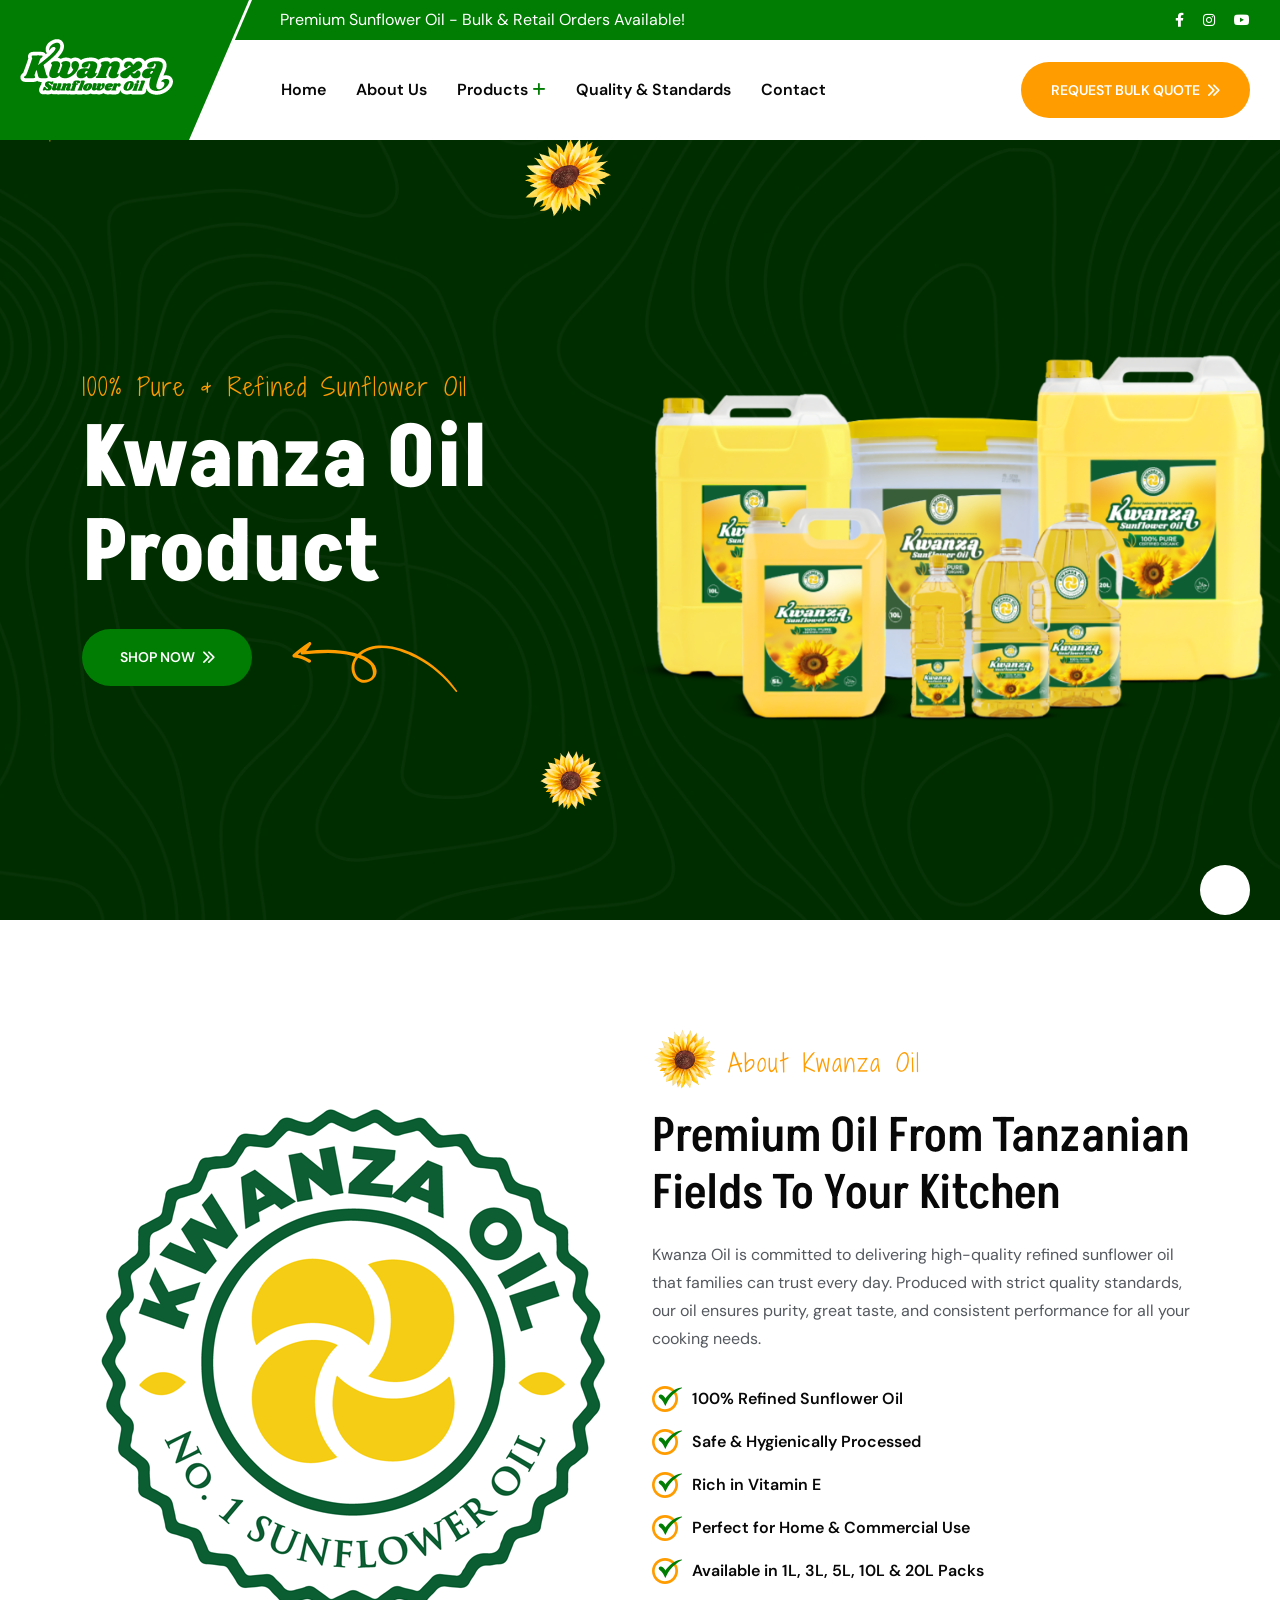
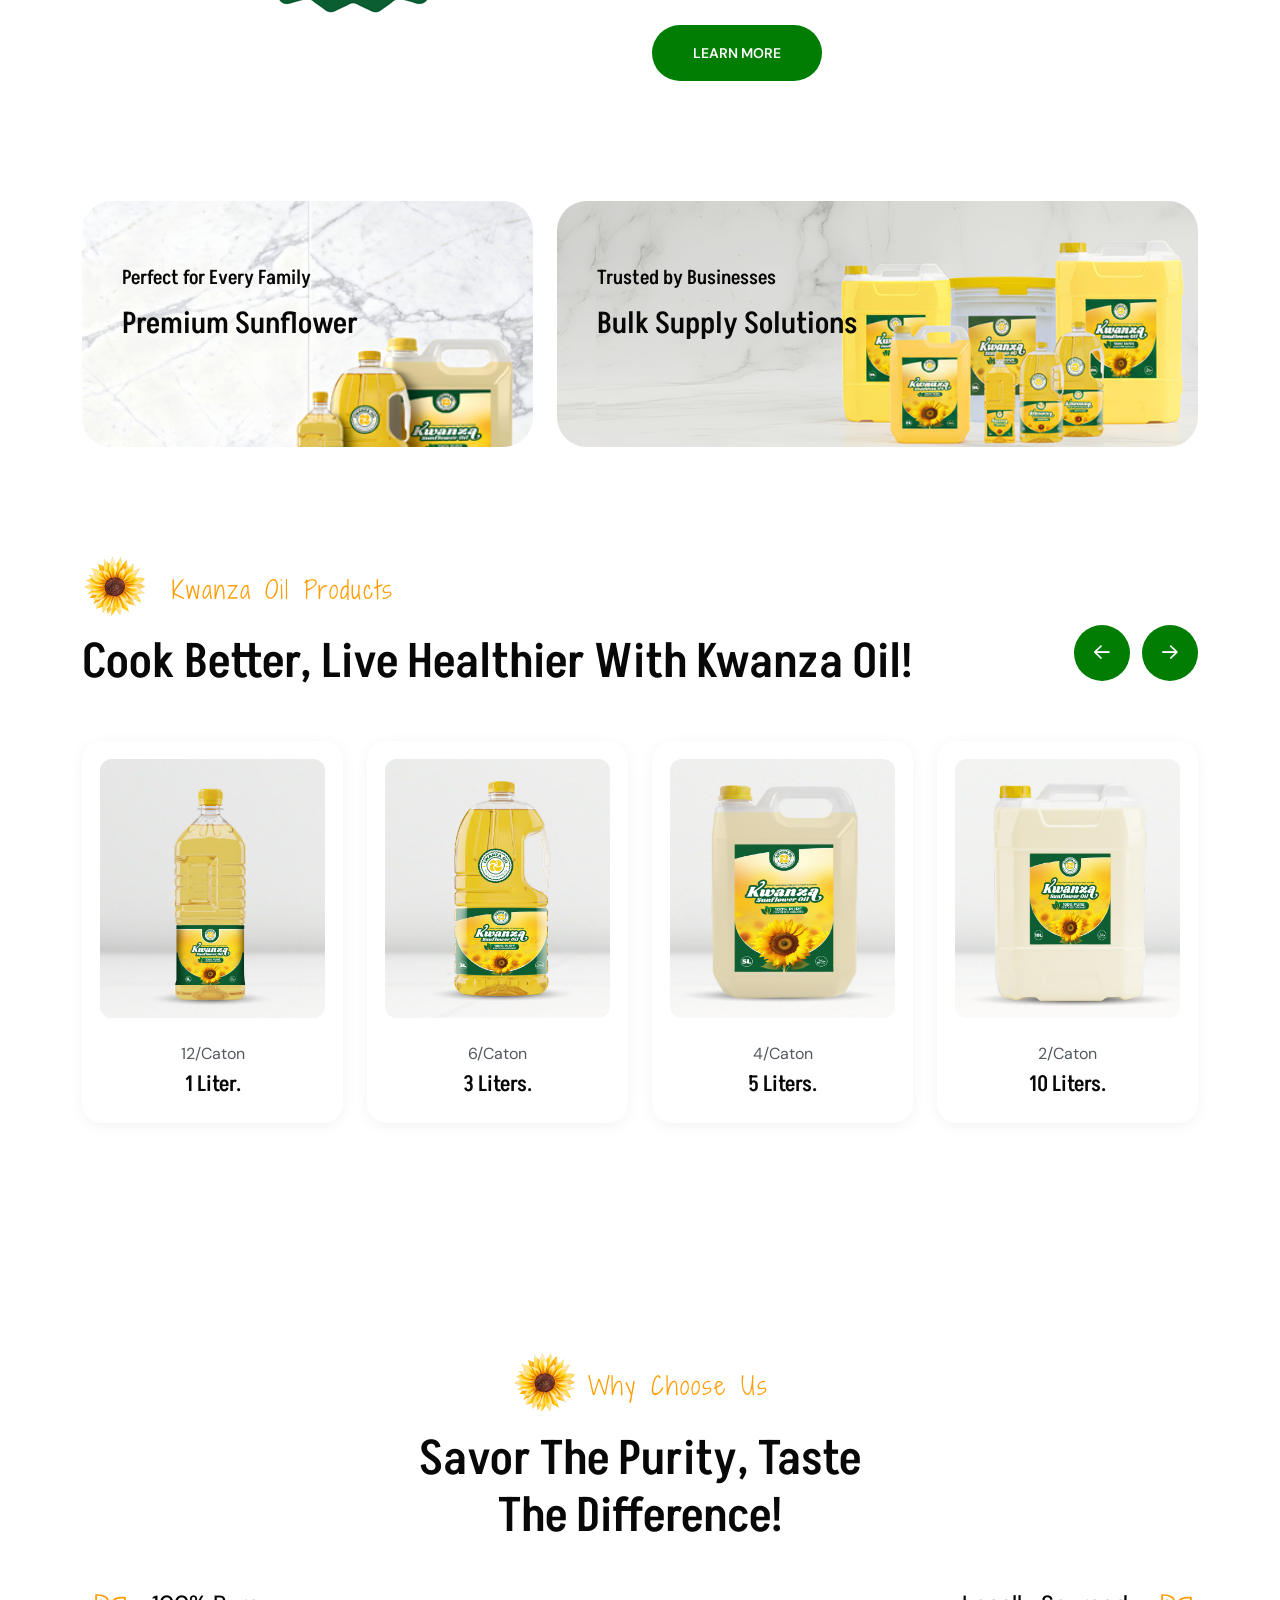
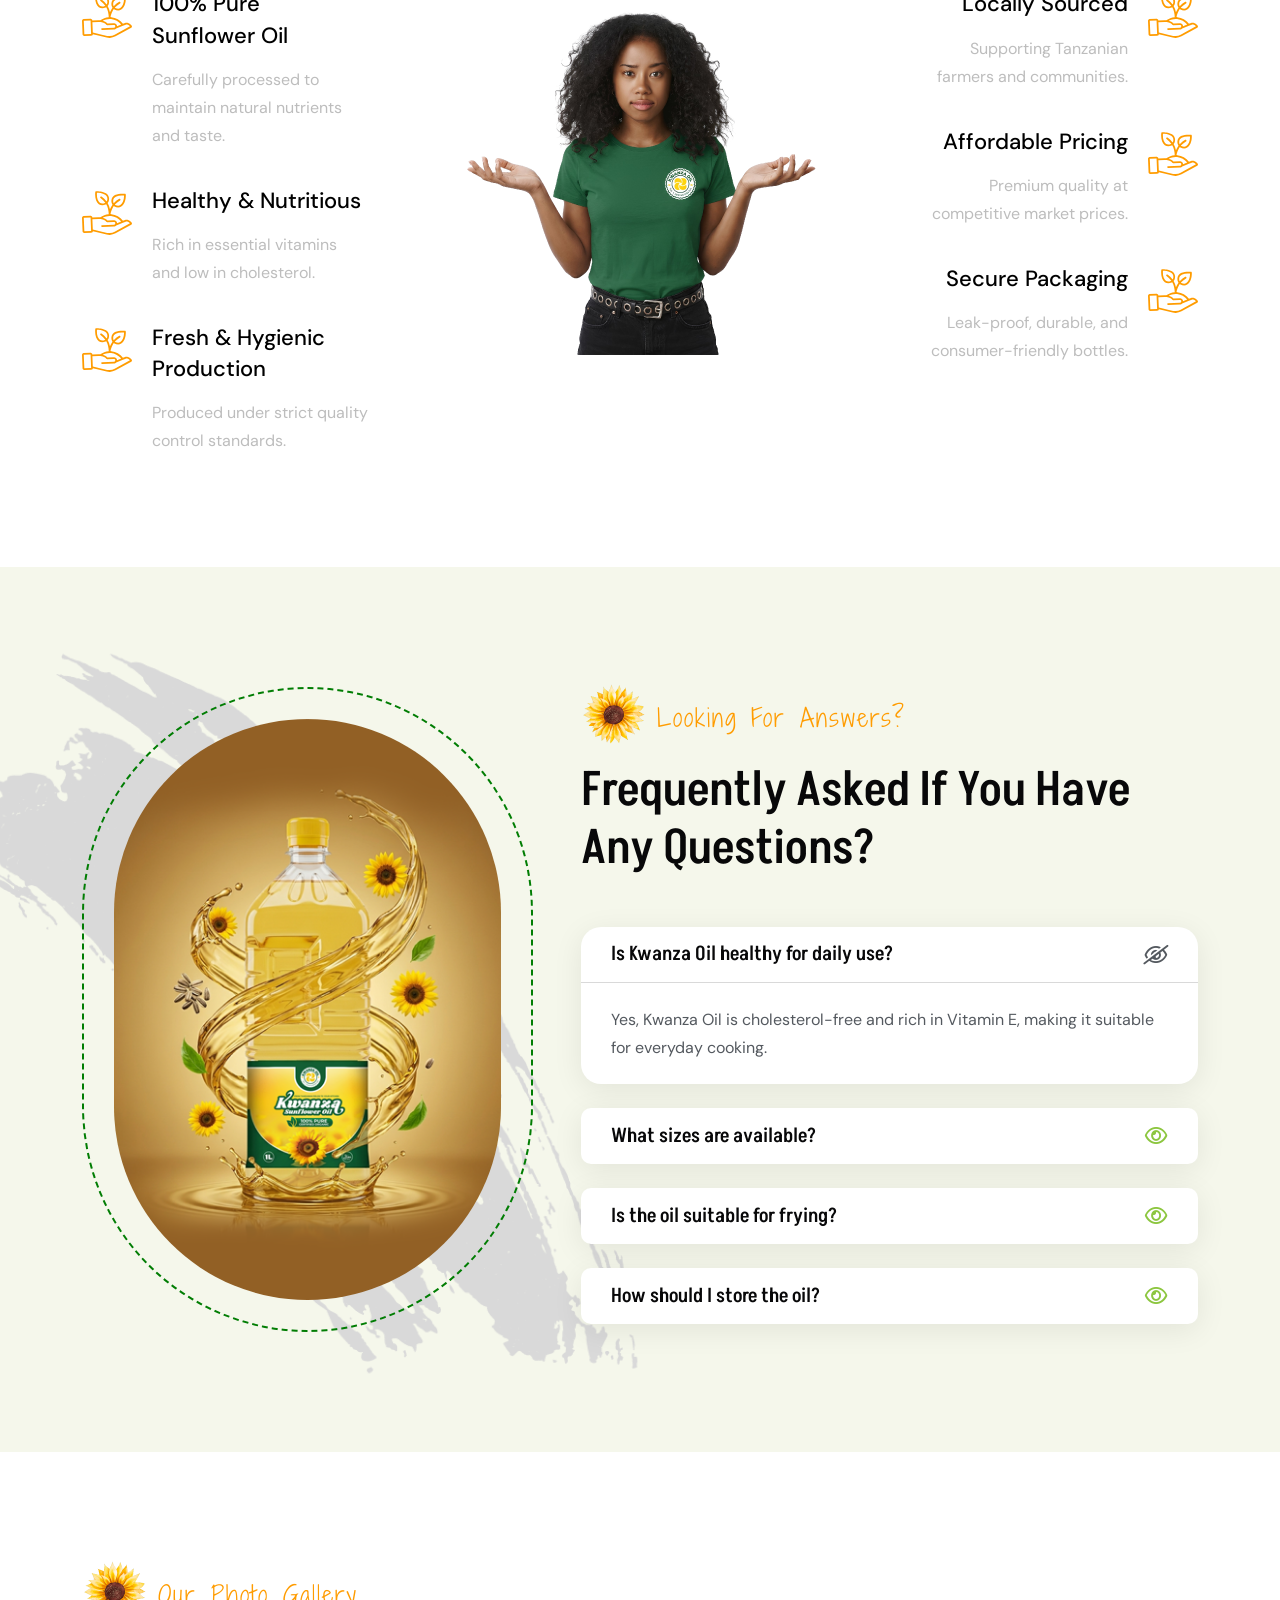
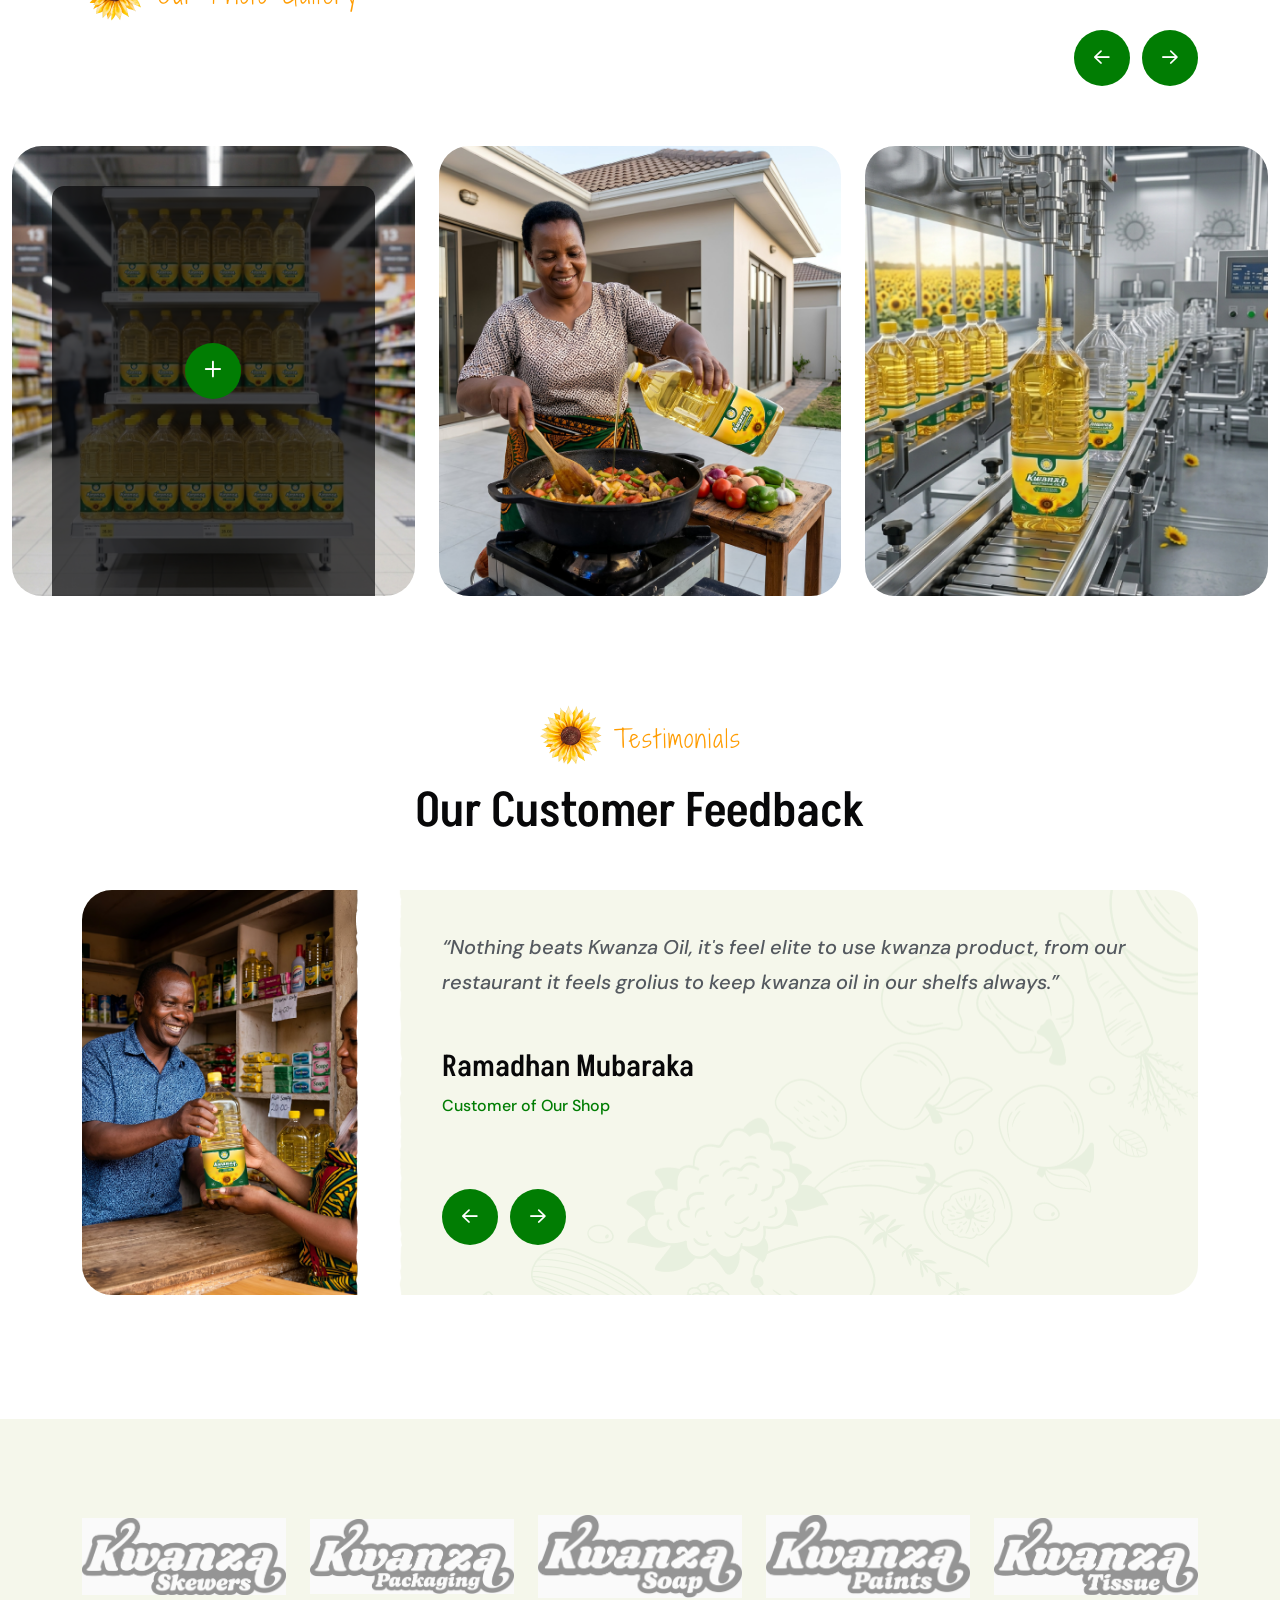
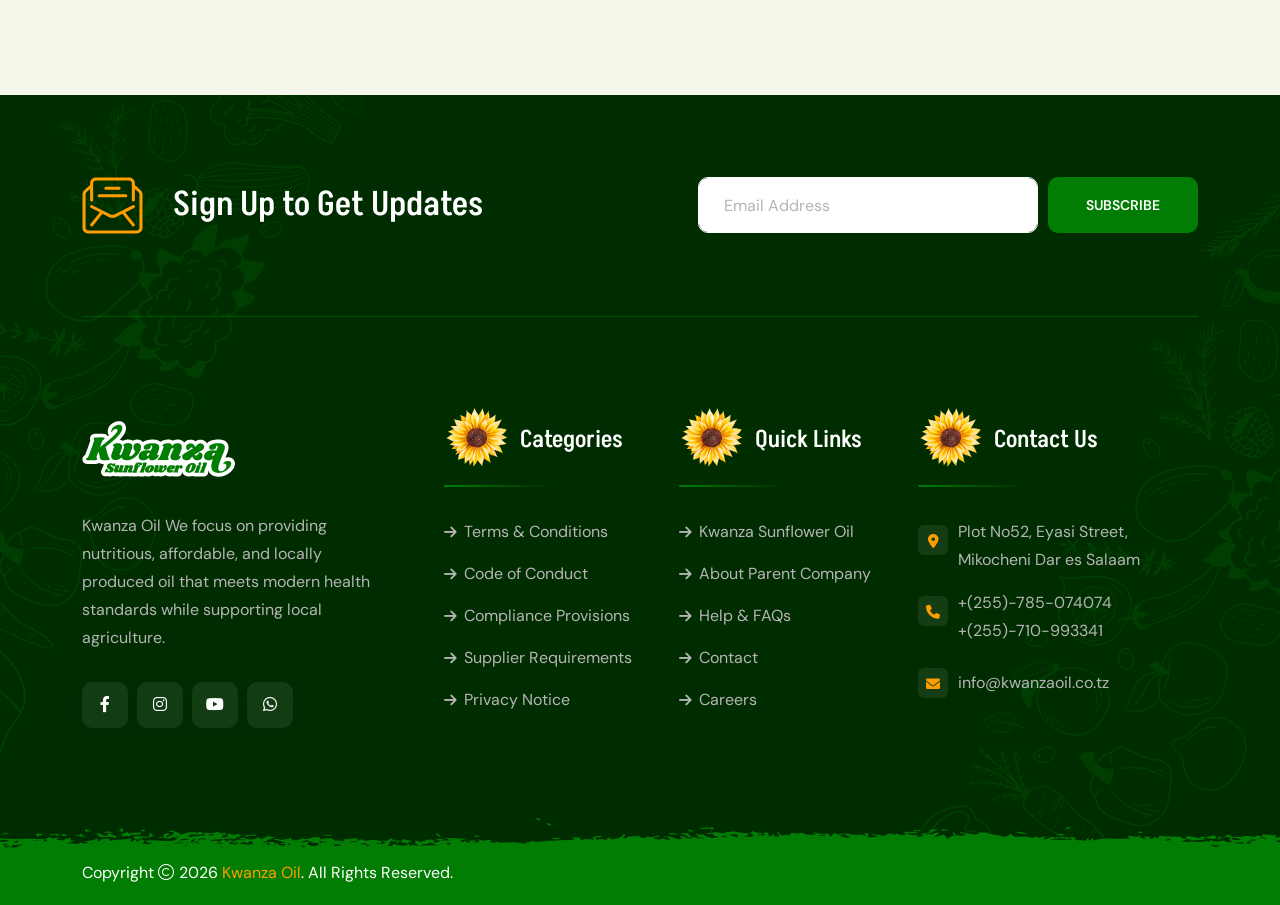
==== commit 8b65e6ed: "Add files via upload" ====
--- a/index.html
+++ b/index.html
@@ -417,7 +417,7 @@
                     <div class="swiper-slide">
                         <div class="th-product product-grid">
                             <div class="product-img">
-                                <img src="assets/img/product/product_1_3.jpg" alt="Product Image">
+                                <img src="assets/img/product/product_1_4.jpg" alt="Product Image">
                                
                             </div>
                             <div class="product-content">
@@ -432,21 +432,6 @@
                     <div class="swiper-slide">
                         <div class="th-product product-grid">
                             <div class="product-img">
-                                <img src="assets/img/product/product_1_4.jpg" alt="Product Image">
-                                
-                            </div>
-                            <div class="product-content">
-                                <a href="shop-details.html" class="product-category">2/Caton</a>
-                                <h3 class="product-title"><a href="shop-details.html">10 Liters.</a></h3>
-                               <!--  <span class="price">Tsh. 120,000</span> -->
-                            </div>
-                        </div>
-                    </div>
-
-
-                    <div class="swiper-slide">
-                        <div class="th-product product-grid">
-                            <div class="product-img">
                                 <img src="assets/img/product/product_1_5.jpg" alt="Product Image">
                               
                             </div>
@@ -458,6 +443,19 @@
                         </div>
                     </div>
 
+                    <div class="swiper-slide">
+                        <div class="th-product product-grid">
+                            <div class="product-img">
+                                <img src="assets/img/product/product_1_7.jpg" alt="Product Image">
+                               
+                            </div>
+                            <div class="product-content">
+                                <a href="shop-details.html" class="product-category">2/Caton</a>
+                                <h3 class="product-title"><a href="shop-details.html">10 Liters.</a></h3>
+                                <!-- <span class="price">Tsh. 160,000</span> -->
+                            </div>
+                        </div>
+                    </div>
 
                     <div class="swiper-slide">
                         <div class="th-product product-grid">
@@ -472,7 +470,6 @@
                             </div>
                         </div>
                     </div>
-
                 </div>
             </div>
             <div class="d-block d-lg-none mt-40 text-center">
